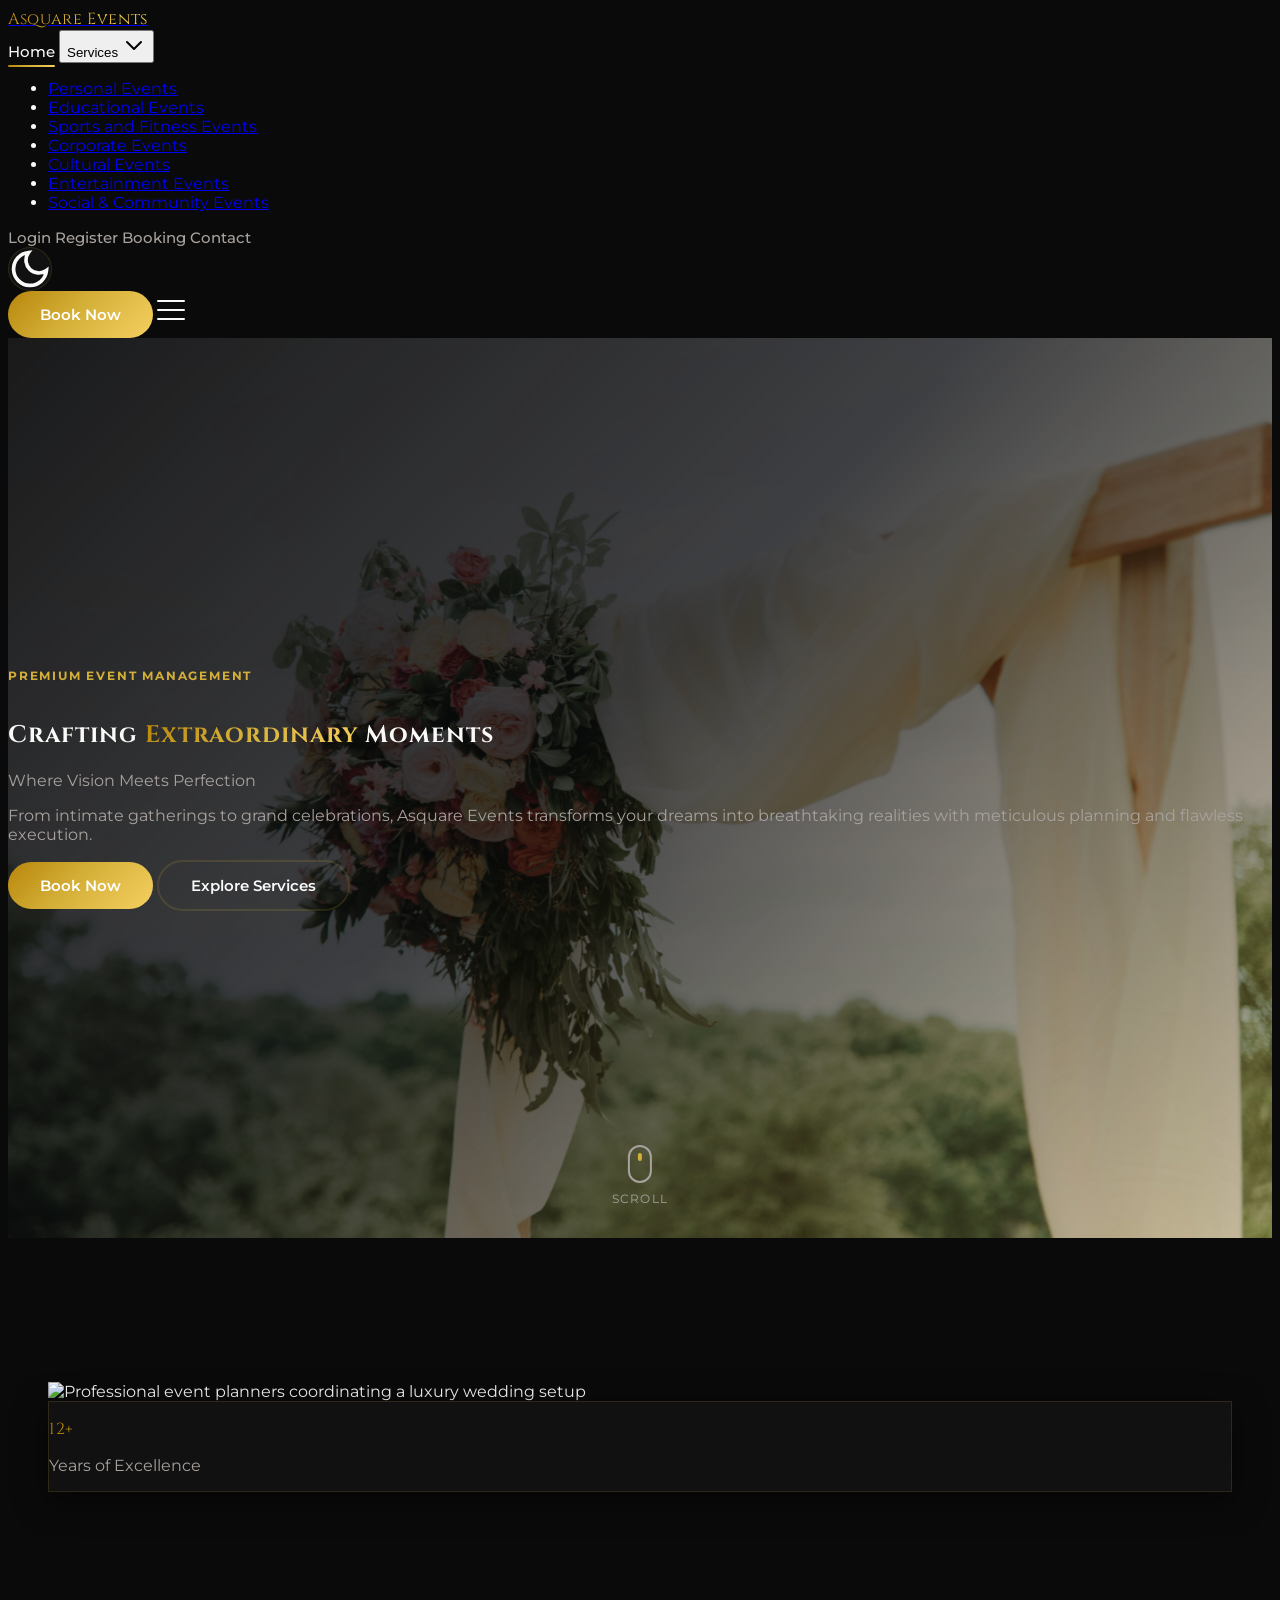
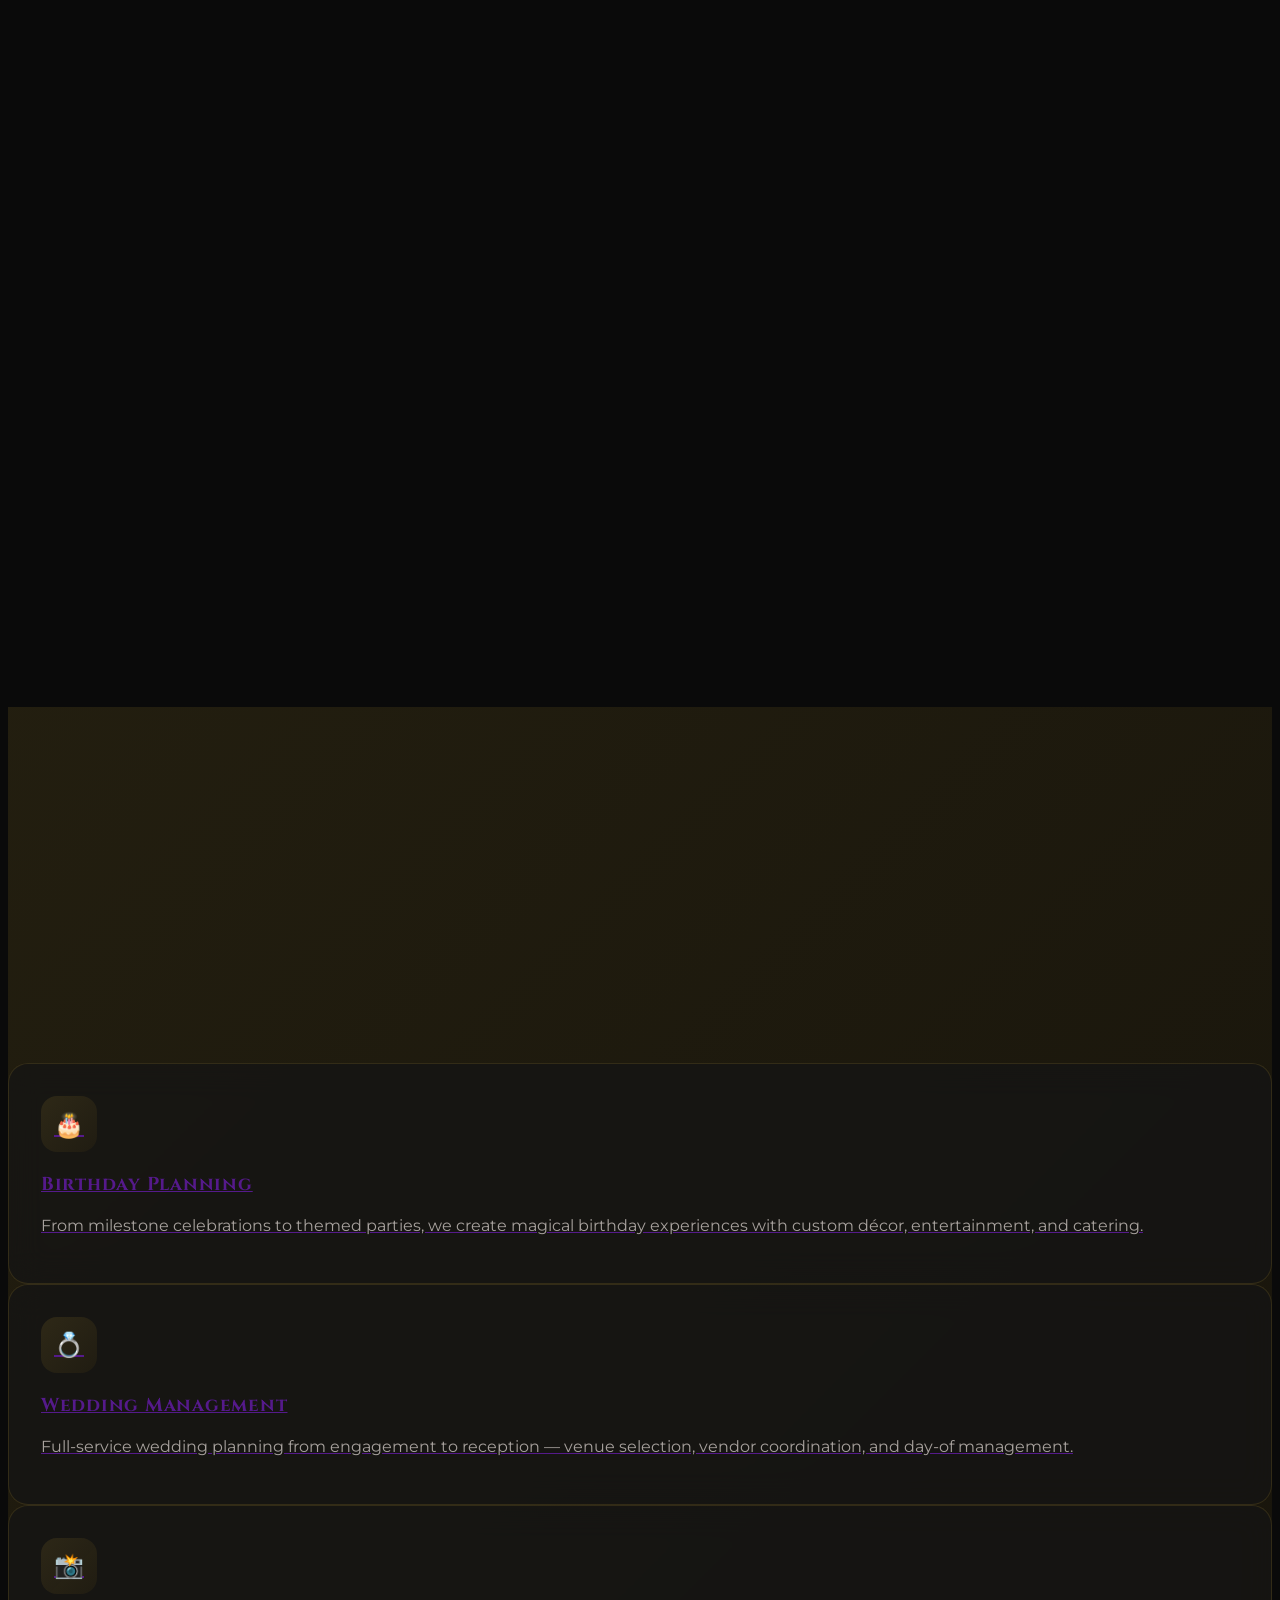
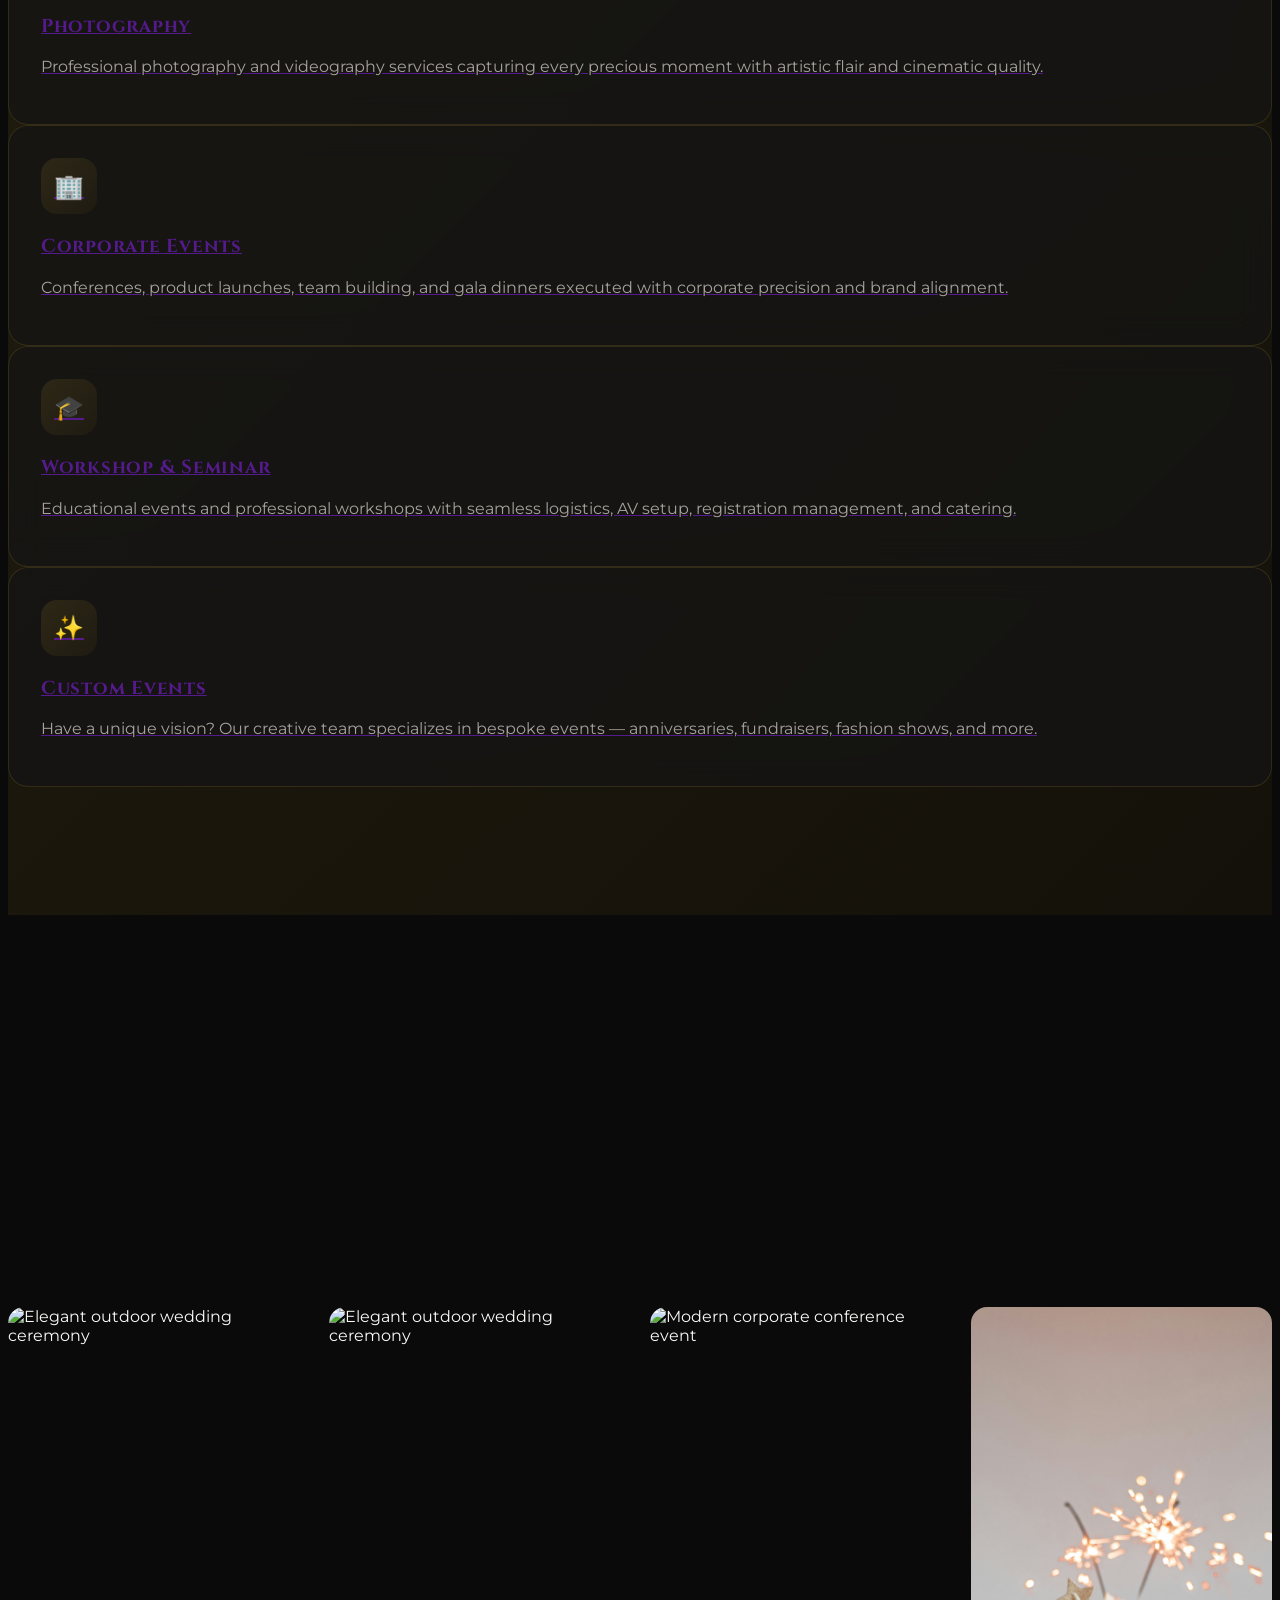
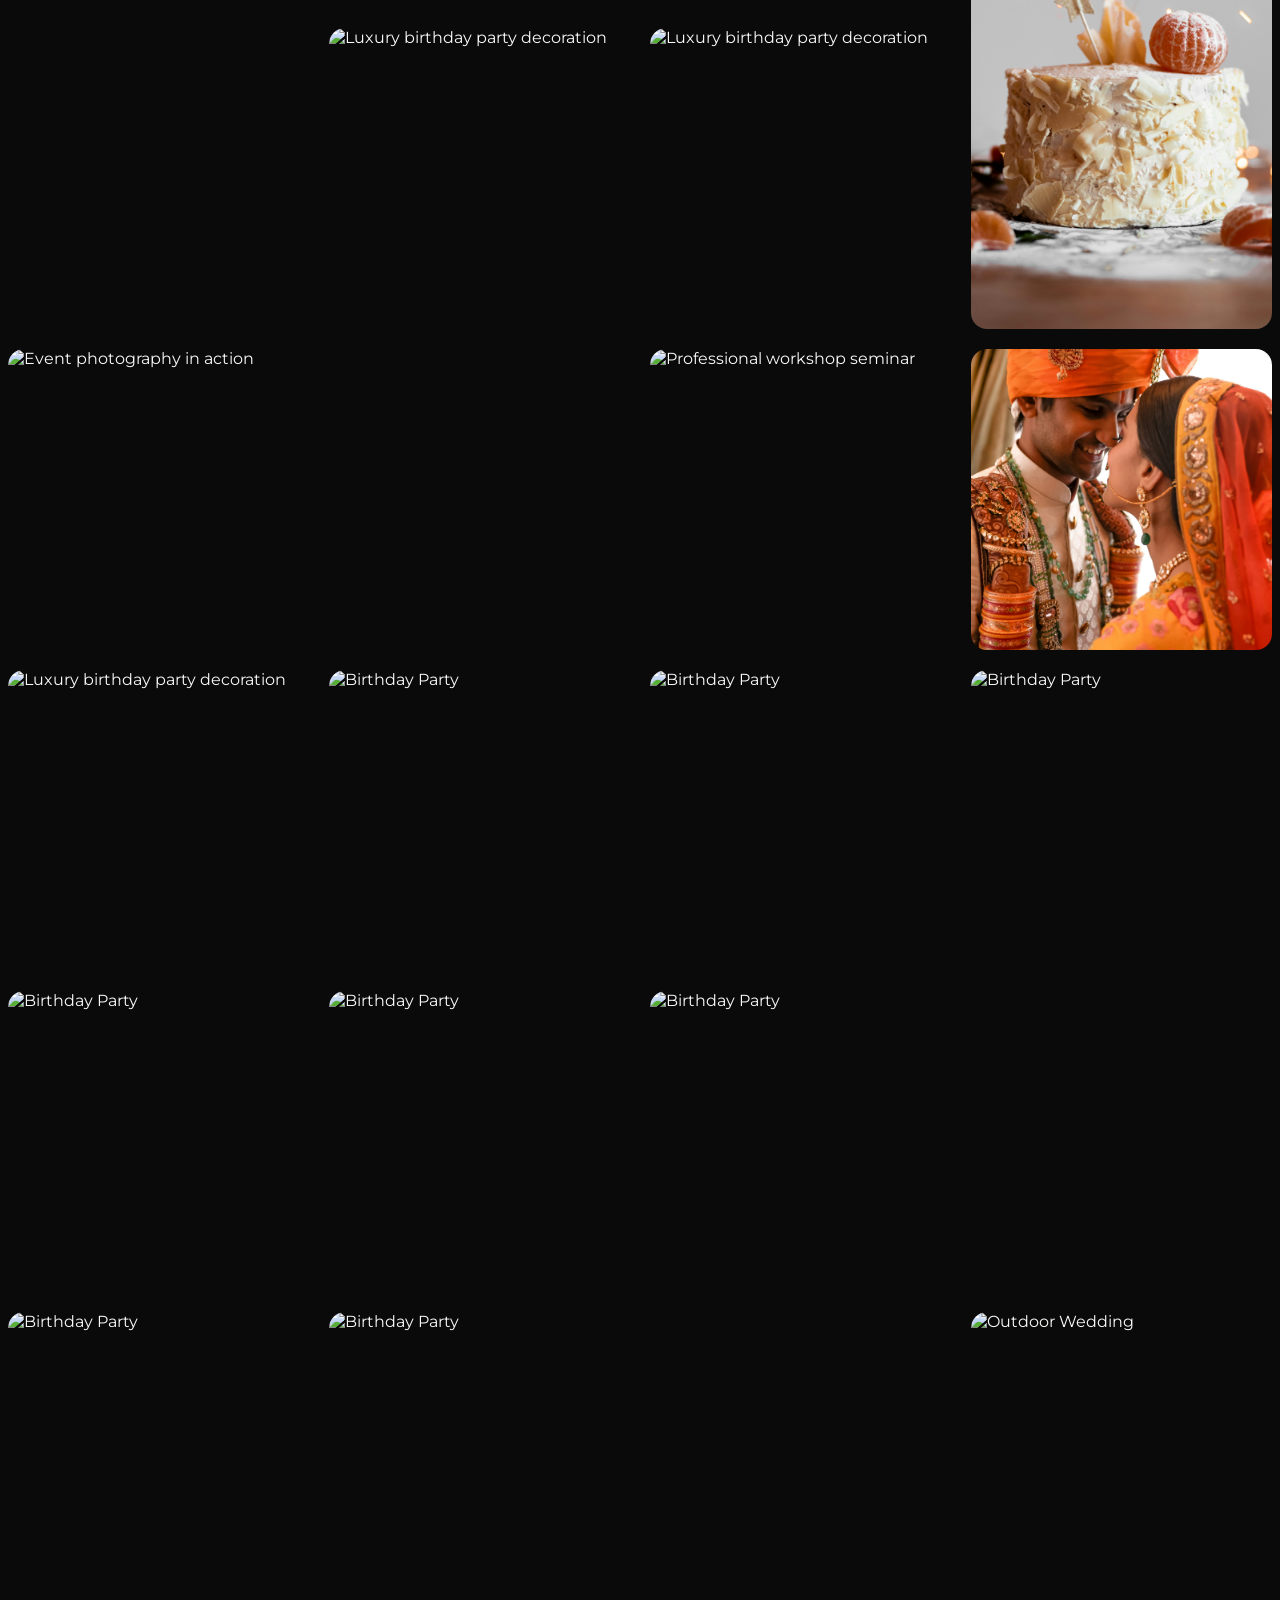
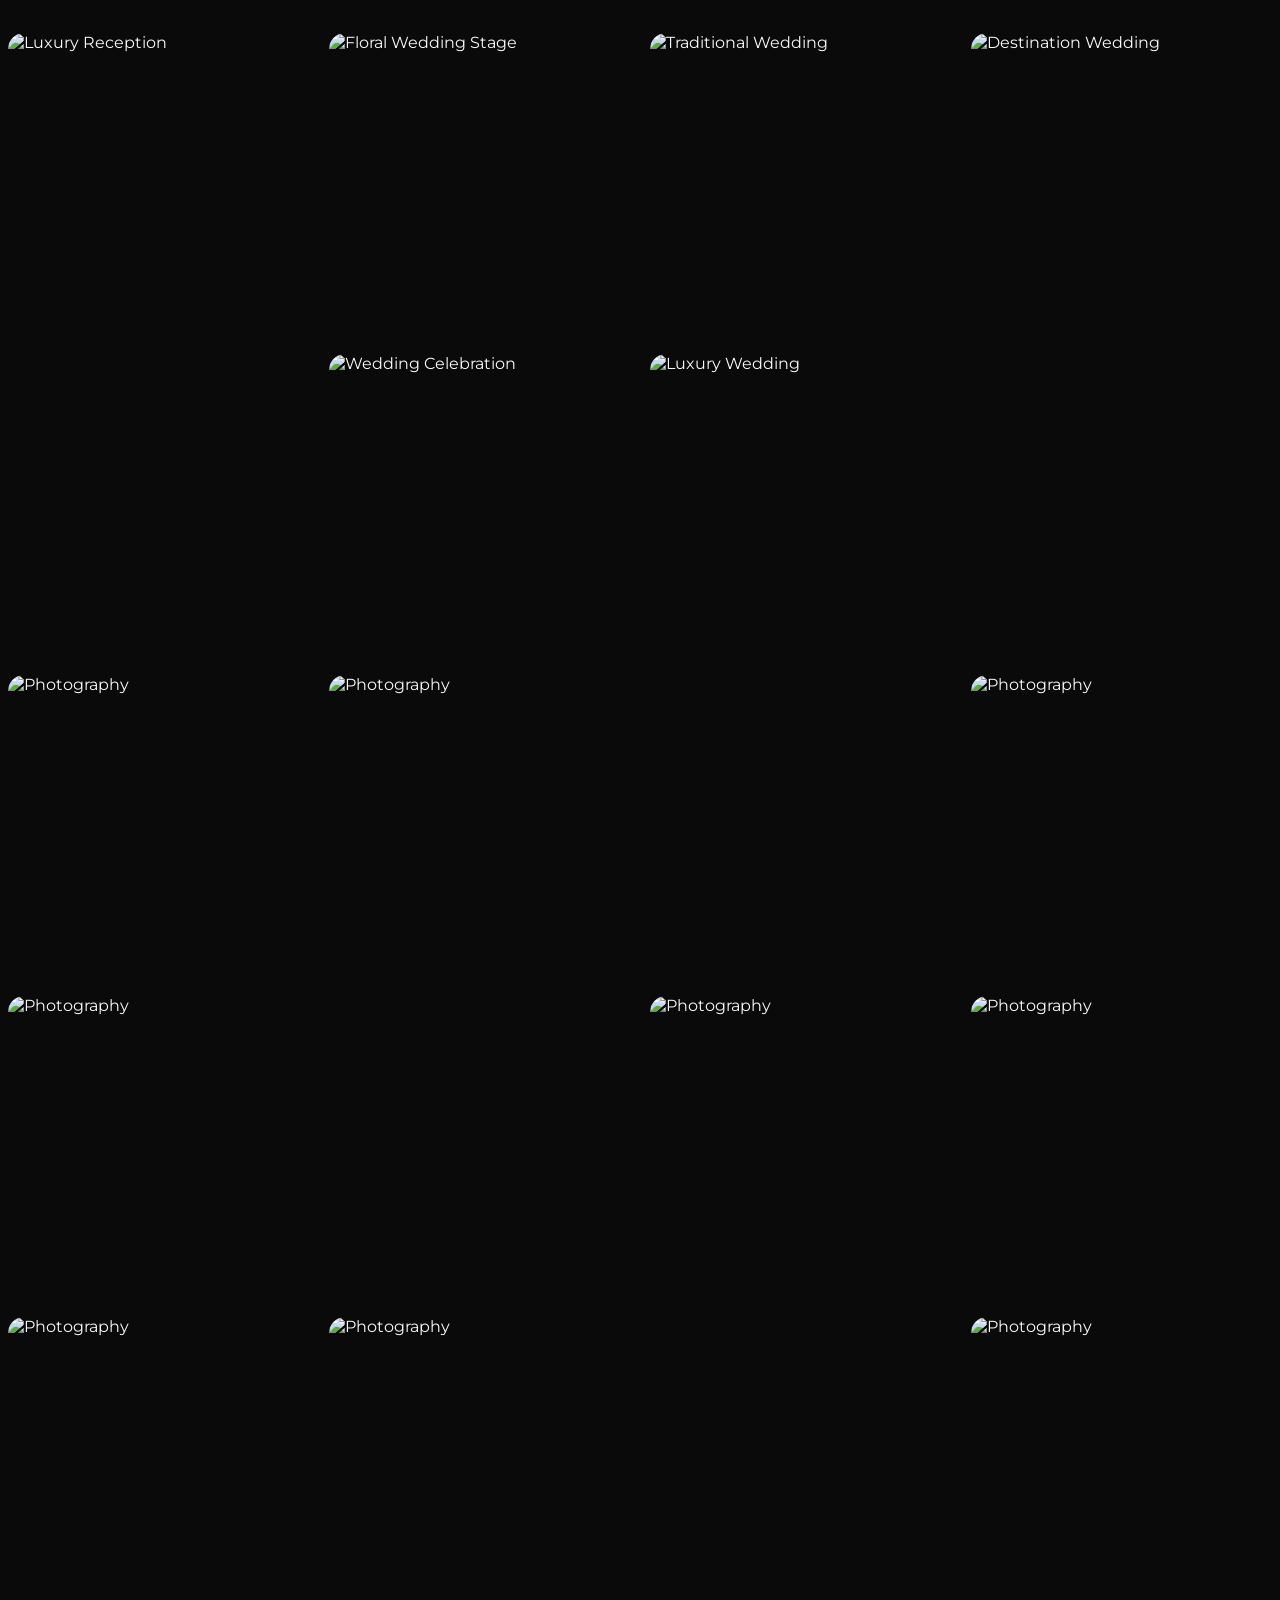
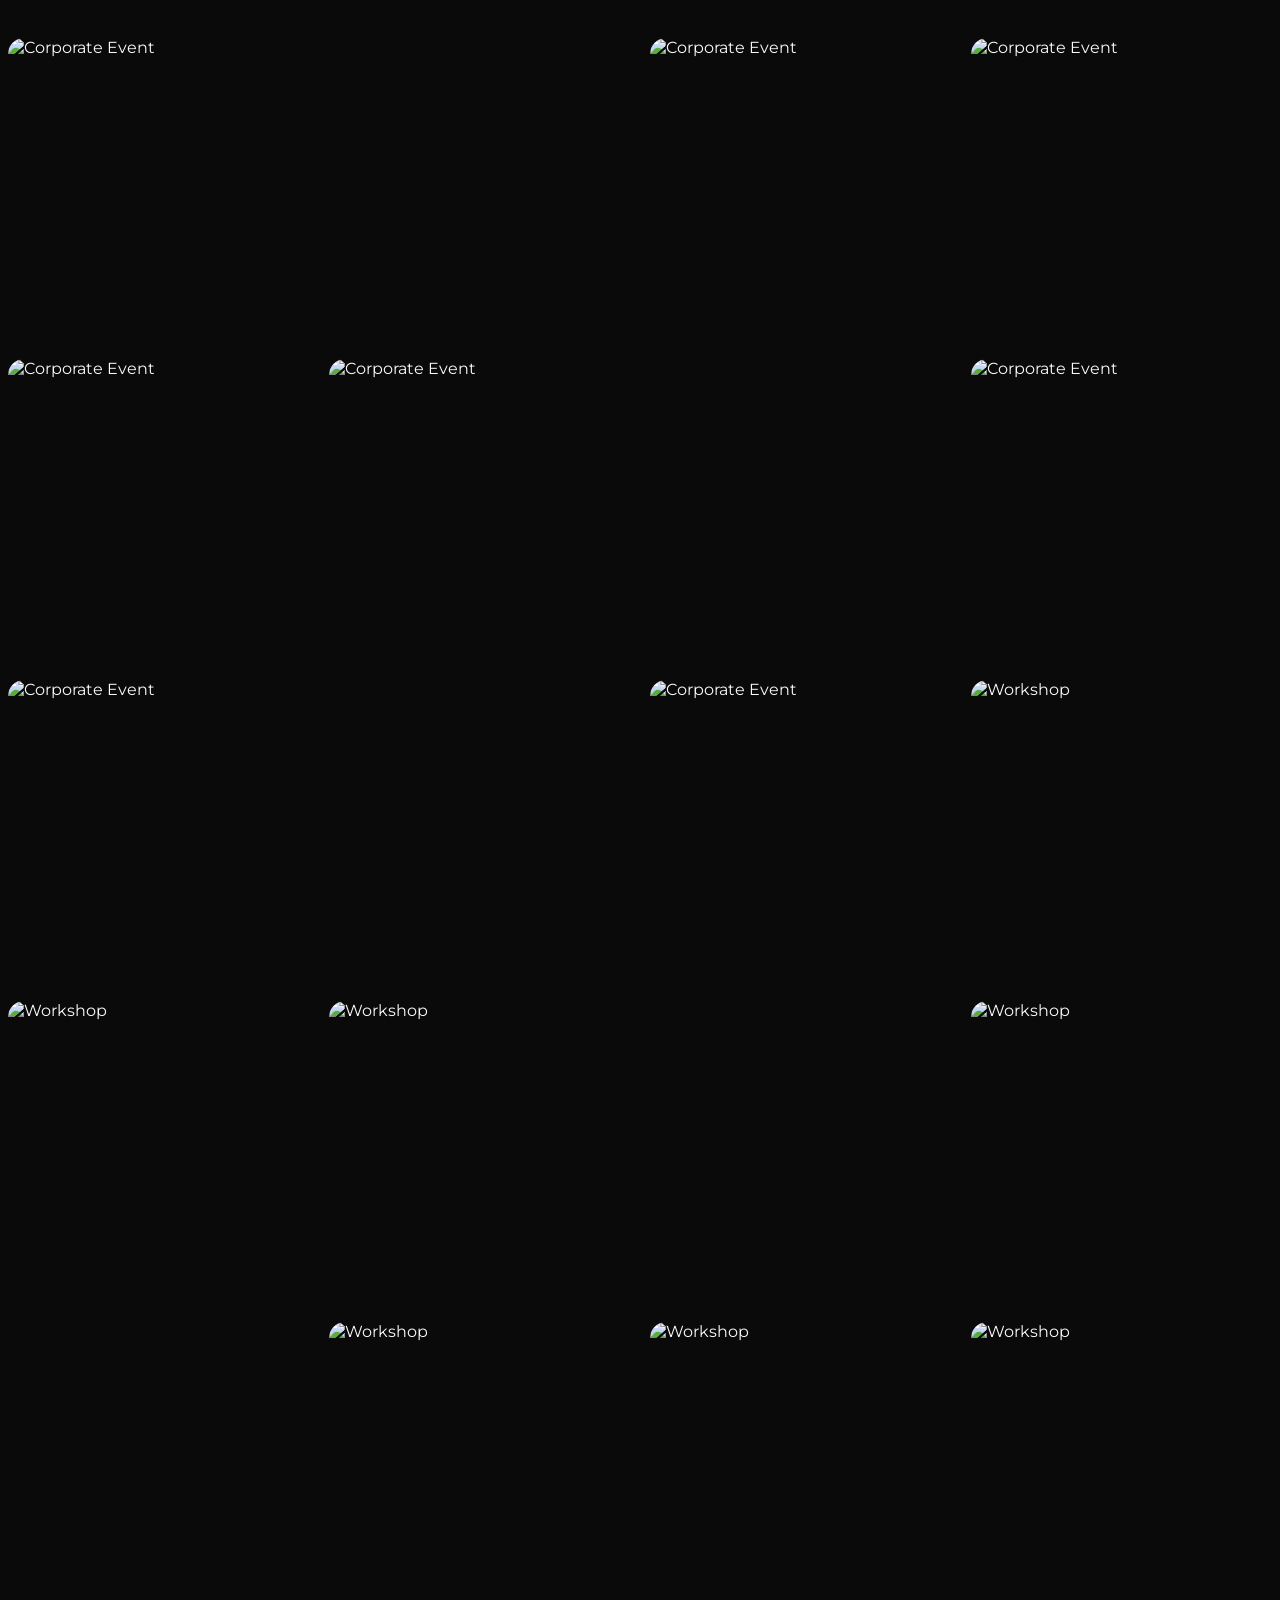
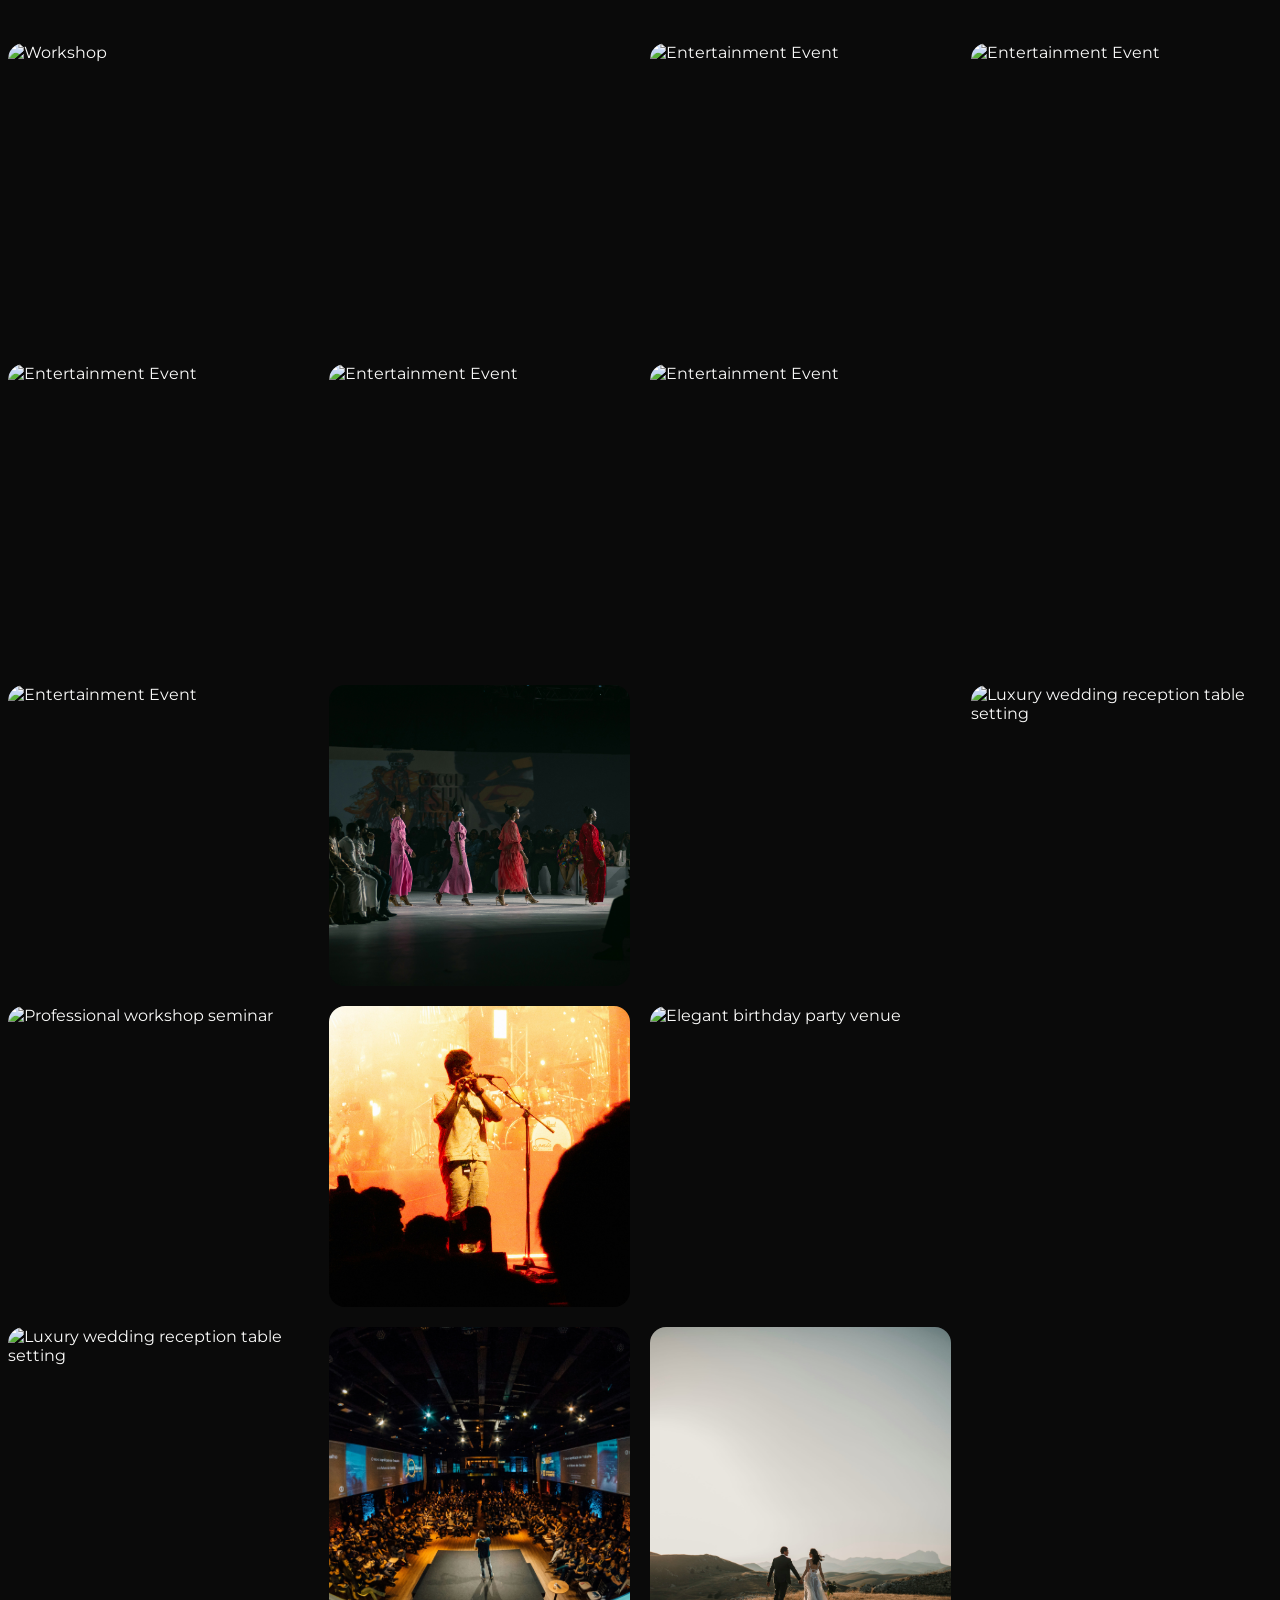
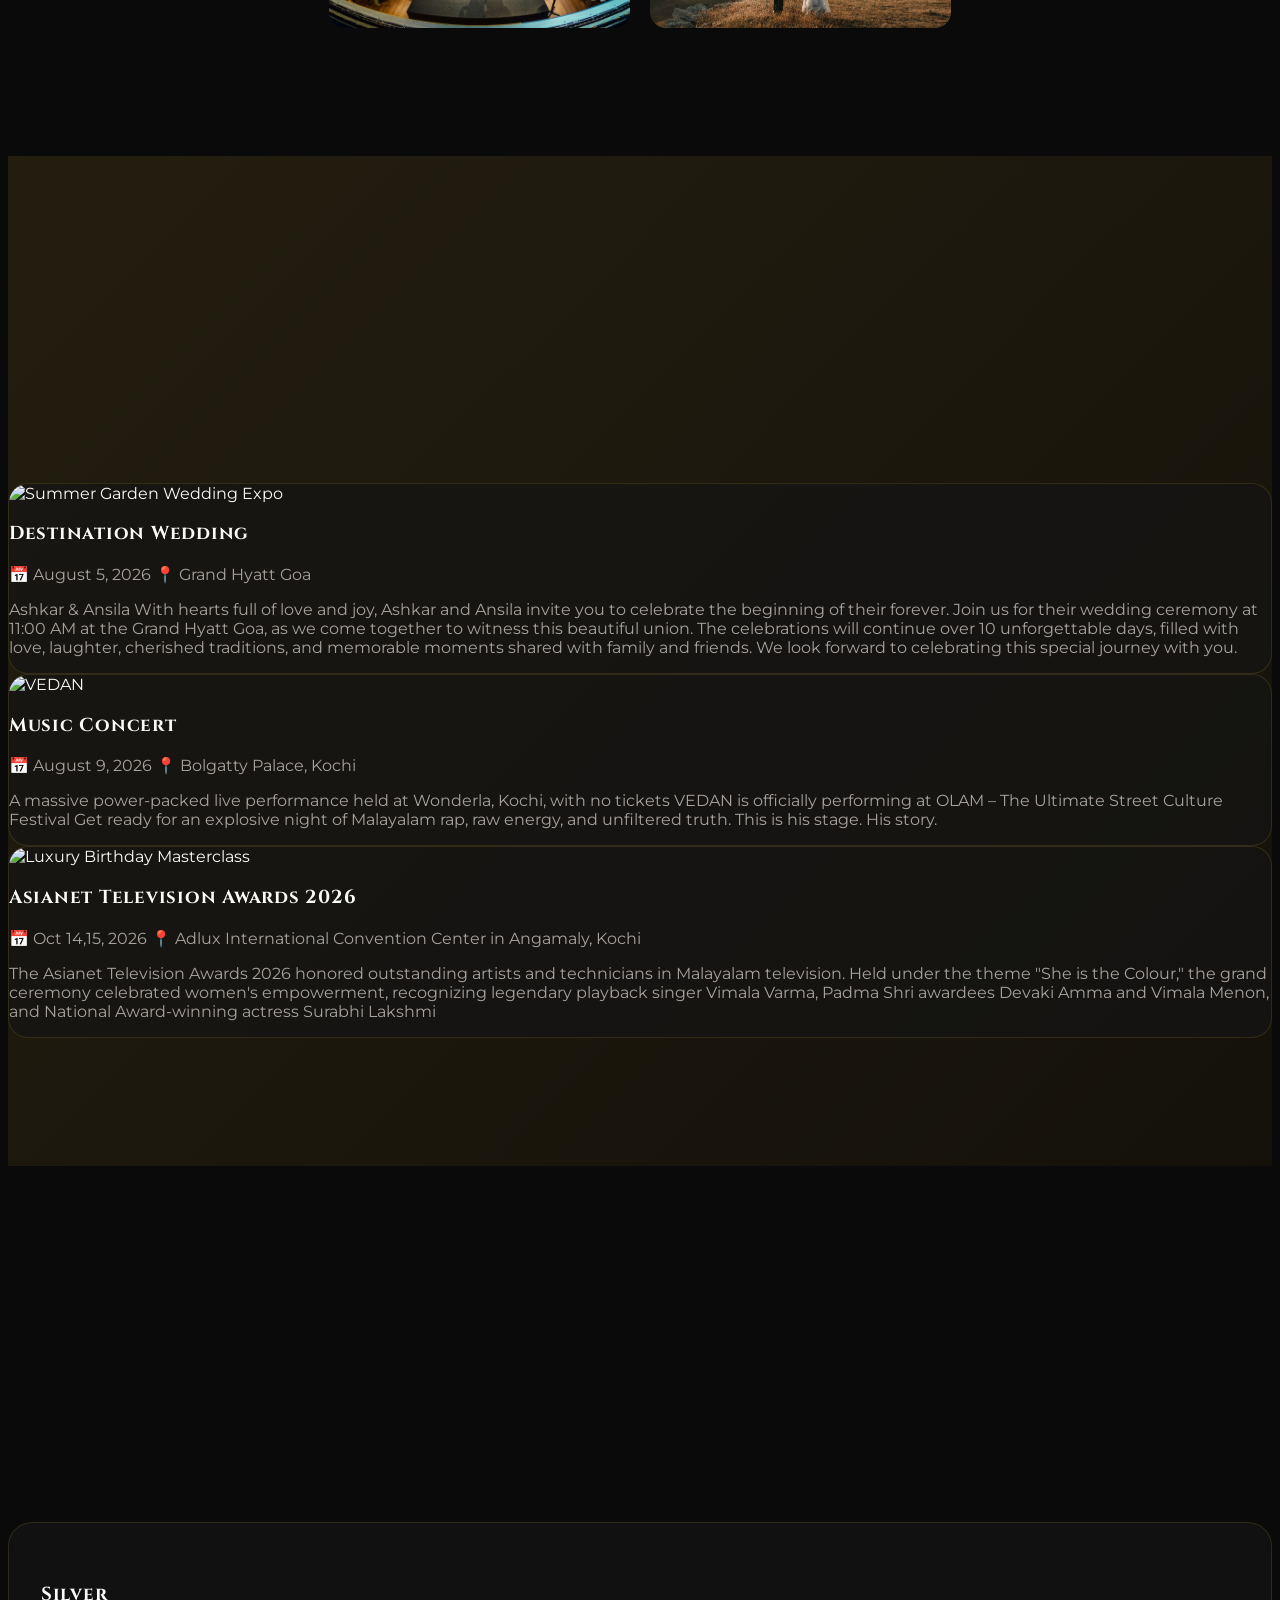
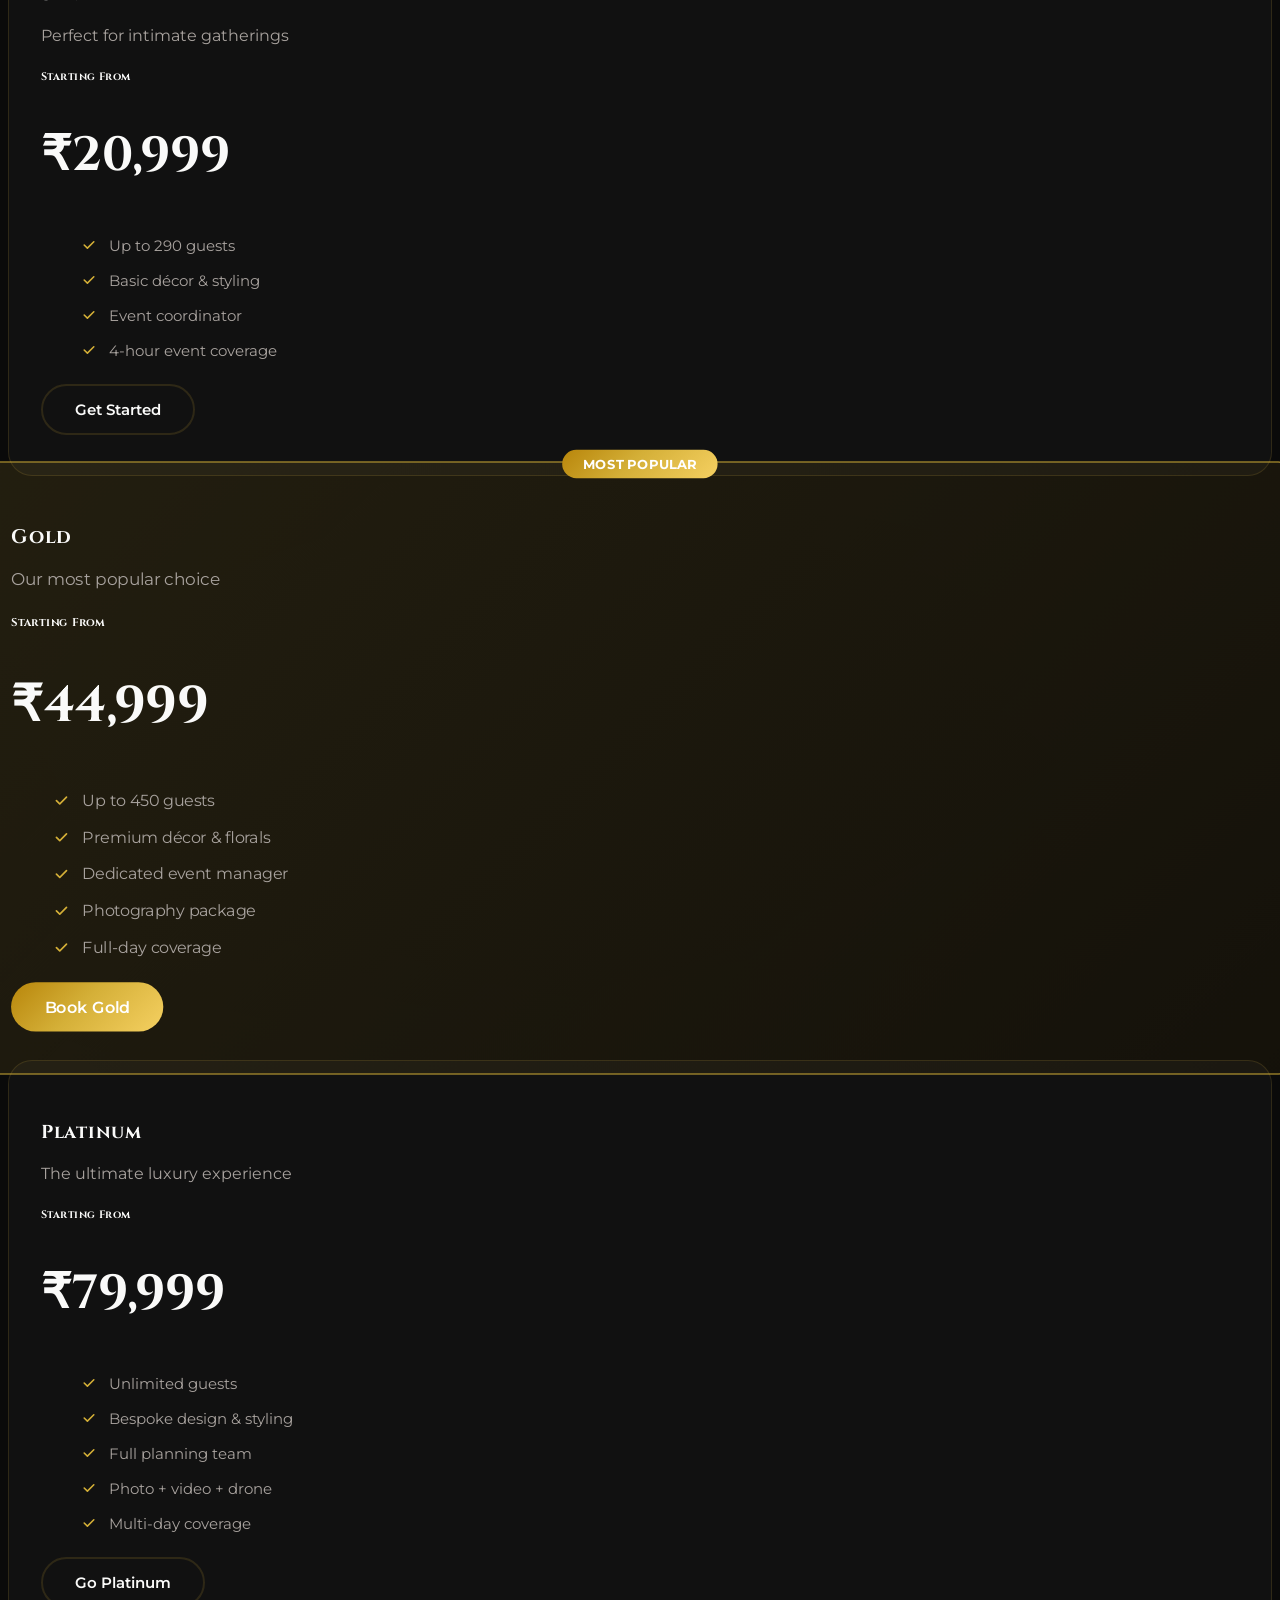
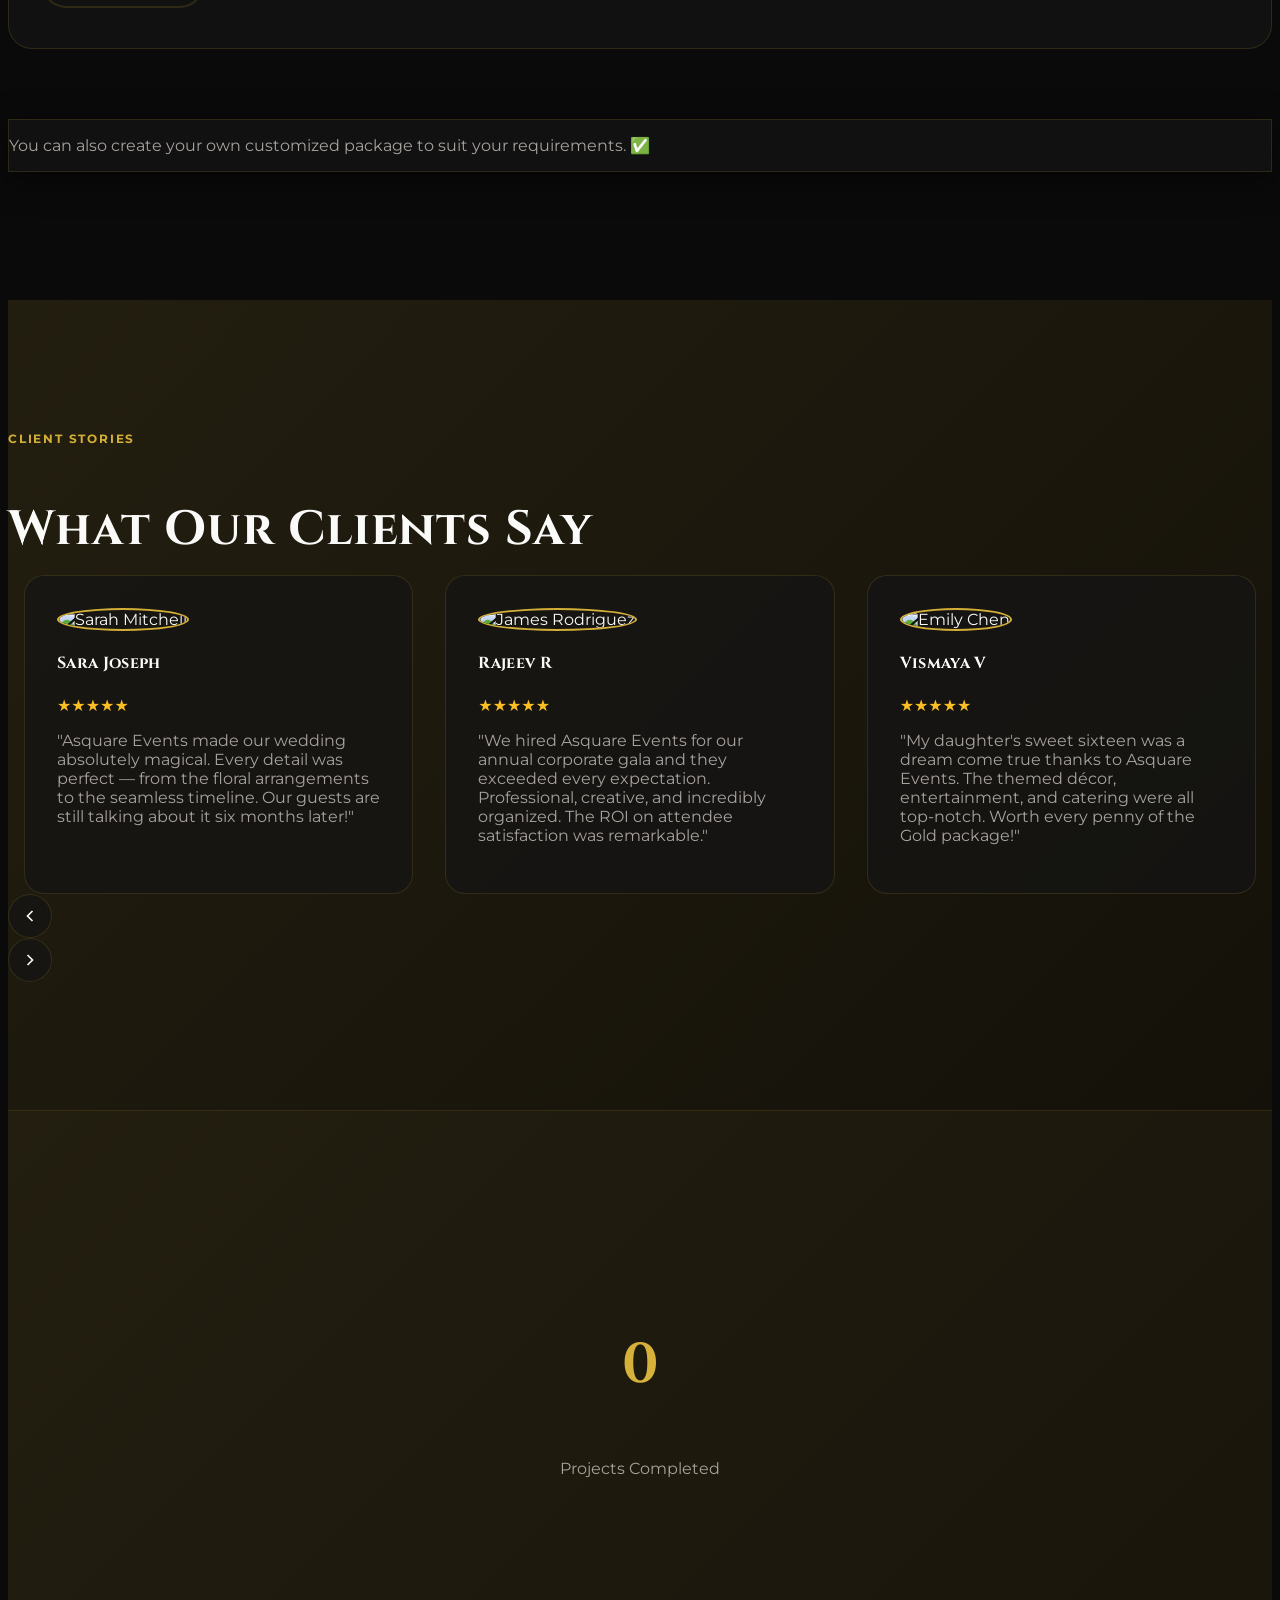
==== index.html @ f6db6b5e "Update index.html" ====
<!DOCTYPE html>
<html lang="en">
<head>
  <meta charset="UTF-8">
  <meta name="viewport" content="width=device-width, initial-scale=1.0">
  <meta name="description" content="Asquare Events — Premium event management for weddings, corporate events, birthdays, and unforgettable celebrations.">
  <title>Asquare | Premium Event Management</title>
  <script src="https://cdn.tailwindcss.com"></script>
  <script>
    tailwind.config = {
      darkMode: 'class',
      theme: {
        extend: {
          colors: {
            primary: '#0A0A0A',
            accent: { gold: '#D4AF37', champagne: '#F5D061', darkgold: '#B8860B' }
          }
        }
      }
    }
  </script>
  <link rel="stylesheet" href="css/styles.css">
  <script src="https://cdnjs.cloudflare.com/ajax/libs/gsap/3.12.5/gsap.min.js" defer></script>
  <script src="https://cdnjs.cloudflare.com/ajax/libs/gsap/3.12.5/ScrollTrigger.min.js" defer></script>
  <!-- flowbite -->
   <link href="https://cdn.jsdelivr.net/npm/flowbite@4.0.1/dist/flowbite.min.css" rel="stylesheet" />
  <script src="https://cdn.jsdelivr.net/npm/flowbite@4.0.1/dist/flowbite.min.js"></script>
  <script src="js/main.js" defer></script>
  <script src="js/animations.js" defer></script>
</head>
<body>

  <!--  NAVBAR  -->
   <nav id="navbar" class="glass-nav fixed top-0 left-0 right-0 z-50" role="navigation" aria-label="Main navigation">
    <div class="max-w-7xl mx-auto px-4 sm:px-6 lg:px-8">
      <div class="flex items-center justify-between h-[72px]">
        <a href="index.html" class="flex items-center gap-2" aria-label="Asquare Events Home">
          <span class="text-2xl font-display font-bold text-gradient">Asquare Events</span>
        </a>

        <div class="hidden md:flex items-center gap-8">
          <a href="index.html" class="nav-link">Home</a>
          <button id="dropdownNvbarButton" data-dropdown-toggle="dropdownNavbar" class="flex items-center justify-between w-full py-2 px-3 rounded text-heading md:w-auto hover:bg-neutral-tertiary md:hover:bg-transparent md:border-0 md:hover:text-fg-brand md:p-0">
            Services 
            <svg class="w-4 h-4 ms-1.5" aria-hidden="true" xmlns="http://www.w3.org/2000/svg" width="24" height="24" fill="none" viewBox="0 0 24 24">
           <path stroke="currentColor" stroke-linecap="round" stroke-linejoin="round" stroke-width="2" d="m19 9-7 7-7-7"/>
           </svg>
           </button>
           <!-- Dropdown menu -->
           <div id="dropdownNavbar" class="z-10 hidden border bg-neutral-primary-medium bg-black rounded-base shadow-lg w-64">
        <ul class="p-2 text-sm text-body font-medium" aria-labelledby="dropdownNvbarButton">
         
      <li>
           <a href="personal.html" class="inline-flex items-center w-full p-2 hover:text-accent-gold hover:text-heading rounded">Personal Events</a>
        </li>
        <li>
           <a href="educational.html" class="inline-flex items-center w-full p-2 hover:text-accent-gold hover:text-heading rounded">Educational Events</a>
        </li>
        
        <li>
           <a href="sports.html" class="inline-flex items-center w-full p-2 hover:text-accent-gold hover:text-heading rounded">Sports and Fitness Events</a>
        </li>
        <li>
           <a href="corporate.html" class="inline-flex items-center w-full p-2 hover:text-accent-gold hover:text-heading rounded">Corporate Events</a>
        </li>
        <li>
          <a href="cultural.html" class="inline-flex items-center w-full p-2 hover:text-accent-gold hover:text-heading rounded">Cultural Events</a>
        </li>
        <li>
          <a href="entertainment.html" class="inline-flex items-center w-full p-2 hover:text-accent-gold hover:text-heading rounded">Entertainment Events</a>
        </li>
        <li>
          <a href="social.html" class="inline-flex items-center w-full p-2 hover:text-accent-gold hover:text-heading rounded">Social & Community Events</a>
        </li>
       </ul>
      </div>
          <a href="login.html" class="nav-link">Login</a>
          <a href="register.html" class="nav-link ">Register</a>
          <a href="booking.html" class="nav-link">Booking</a>
          <a href="contact.html" class="nav-link ">Contact</a>
        </div>

        <div class="flex items-center gap-4">
          <button id="theme-toggle" class="theme-toggle relative" aria-label="Toggle dark mode">
            <svg class="icon-sun w-5 h-5" fill="none" stroke="currentColor" stroke-width="2" viewBox="0 0 24 24"><circle cx="12" cy="12" r="5"/><path d="M12 1v2M12 21v2M4.22 4.22l1.42 1.42M18.36 18.36l1.42 1.42M1 12h2M21 12h2M4.22 19.78l1.42-1.42M18.36 5.64l1.42-1.42"/></svg>
            <svg class="icon-moon w-5 h-5" fill="none" stroke="currentColor" stroke-width="2" viewBox="0 0 24 24"><path d="M21 12.79A9 9 0 1111.21 3 7 7 0 0021 12.79z"/></svg>
          </button>
          <a href="booking.html" class="hidden sm:inline-flex btn-primary text-sm py-2 px-5 gap-26 ">Book Now</a>
          <button id="hamburger" class="hamburger md:hidden" aria-label="Open menu" aria-expanded="false">
            <span></span><span></span><span></span>
          </button>
        </div>
      </div>
    </div>
  </nav>

  <!-- Mobile Menu -->
  <div id="mobile-menu" class="mobile-menu" role="dialog" aria-label="Mobile navigation">
    <a href="index.html" class="nav-link">Home</a>
    <a href="login.html" class="nav-link">Login</a>
    <a href="register.html" class="nav-link">Register</a>
    <a href="booking.html" class="nav-link">Booking</a>
    <a href="contact.html" class="nav-link">Contact</a>
    <a href="booking.html" class="btn-primary mt-4">Book Now</a>
  </div>

  <main>
    <!--  HERO  -->
    <section class="hero-section" aria-label="Hero">
      <div class="hero-bg img-fluid" style="background-image: url('./images/wedding.jpg');" role="img" aria-label="Elegant event venue with ambient lighting"></div>
      <div class="hero-overlay"></div>

      <!-- golden shade on the banner image  -->
      <!-- <div class="floating-element w-64 h-64 top-20 right-10"></div>
      <div class="floating-element w-48 h-48 bottom-32 left-10"></div>
      <div class="floating-element w-32 h-32 top-1/2 left-1/3"></div> -->

      <div class="hero-content max-w-7xl mx-auto px-4 sm:px-6 lg:px-8 w-full pt-24">
        <div class="max-w-3xl">
          <span class="hero-label section-label">Premium Event Management</span>
          <h1 class="hero-title font-display text-5xl sm:text-6xl lg:text-7xl font-bold leading-tight mb-6">
            Crafting <span class="text-gradient">Extraordinary</span> Moments
          </h1>
          <p class="hero-subtitle text-xl sm:text-2xl text-secondary mb-4" style="color: var(--text-secondary);">
            Where Vision Meets Perfection
          </p>
          <p class="hero-description text-lg mb-8 max-w-xl leading-relaxed" style="color: var(--text-secondary);">
            From intimate gatherings to grand celebrations, Asquare Events transforms your dreams into breathtaking realities with meticulous planning and flawless execution.
          </p>
          <div class="hero-buttons flex flex-wrap gap-4">
            <a href="booking.html" class="btn-primary">Book Now</a>
            <a href="#services" class="btn-outline">Explore Services</a>
          </div>
        </div>
      </div>

      <div class="scroll-indicator" aria-hidden="true">
        <div class="mouse"><div class="wheel"></div></div>
        <span>Scroll</span>
      </div>
    </section>

    <!--  ABOUT  -->
    <section id="about" class="about-section section-padding" aria-labelledby="about-heading">
      <div class=" px-4 sm:px-6 lg:px-8">
        <div class="grid lg:grid-cols-2 gap-12 lg:gap-16 items-center">
          <div class="about-image relative">
            <figure class="relative  transition-all duration-300 cursor-pointer filter grayscale hover:grayscale-0">
            <img src="https://i.pinimg.com/736x/d0/58/3a/d0583a45085ff244bfcef2b1966e24cd.jpg" alt="Professional event planners coordinating a luxury wedding setup" class="rounded-2xl shadow-2xl w-full h-[400px] lg:h-[900px] object-cover" loading="lazy">
            <div class="absolute -bottom-6 -right-6 glass-card rounded-xl p-6 hidden sm:block">
              <p class="font-display text-3xl font-bold text-gradient">12+</p>
              <p class="text-sm" style="color: var(--text-secondary);">Years of Excellence</p>
            </div>
            </figure>
          </div>
          <div class="about-content mx-70">
            <span class="section-label gsap-reveal">Main Goals</span>
            <h2 id="about-heading" class="section-title gsap-reveal">Elevating Every Celebration Since 2012</h2>
            <p class="section-subtitle mb-8 gsap-reveal">
              Asquare Events is a premier event management company dedicated to creating unforgettable experiences. Our team of seasoned professionals brings creativity, precision, and passion to every project.
            </p>
              <div class="gsap-reveal rounded-xl p-5 mb-6">
                <h3 class="font-display text-lg font-semibold mb-2 flex  gap-2">
                  <span style="color: var(--accent-gold);">◆</span> Our Mission
                </h3>
                <p style="color: var(--text-secondary);" class="text-sm leading-relaxed">To deliver exceptional event experiences that exceed expectations, creating lasting memories through innovative design and flawless execution.</p>
              </div>
              <div class="gsap-reveal rounded-xl p-5 mb-6">
                <h3 class="font-display text-lg font-semibold mb-2 flex items-center gap-2">
                  <span style="color: var(--accent-gold);">◆</span> Client-Focused & Relationship-Driven
                </h3>
                <p style="color: var(--text-secondary);" class="text-sm leading-relaxed">We believe in making every interaction seamless—both for our clients and our internal team. This dropdown menu is designed to streamline your experience, whether you're a planner managing multiple weddings and corporate galas, or a client checking in on your event's progress.</p>
              </div>
              <div class="gsap-reveal rounded-xl p-5 mb-6">
                <h3 class="font-display text-lg font-semibold mb-2 flex items-center gap-2">
                  <span style="color: var(--accent-gold);">◆</span>  Brand-Focused & Inspirational
                </h3>
                <p style="color: var(--text-secondary);" class="text-sm leading-relaxed">Every great event starts with seamless coordination, and this dropdown menu is the command center for making magic happen. Whether you're orchestrating a fairy-tale wedding, a high-profile corporate gala, or an intimate birthday celebration, our user-friendly menu puts everything you need right at your fingertips. Access your event dashboard to track every detail from conception to execution.</p>
              </div>
              <div class="gsap-reveal rounded-xl p-5 mb-6">
                <h3 class="font-display text-lg font-semibold mb-2 flex items-center gap-2">
                  <span style="color: var(--accent-gold);">◆</span>  Elegant & Experience-Focused
                </h3>
                <p style="color: var(--text-secondary);" class="text-sm leading-relaxed">To deliver exceptional event experiences that exceed expectations, creating lasting memories through innovative design and flawless execution.</p>
              </div>
              </div>
            </div>
          </div>
      </div>
    </section>

    <!--  SERVICES -->
    <section id="services" class="services-section section-padding" style="background: var(--gradient-subtle);" aria-labelledby="services-heading">
      <div class="max-w-7xl mx-auto px-4 sm:px-6 lg:px-8">
        <div class="text-center mb-16 gsap-reveal">
          <span class="section-label">What We Offer</span>
          <h2 id="services-heading" class="section-title">Our Premium Services</h2>
          <p class="section-subtitle mx-auto">"From first birthdays to milestone parties, we handle the décor, entertainment, and catering so the day feels effortless."</p>
        </div>

        <div class="grid sm:grid-cols-2 lg:grid-cols-3 gap-6 lg:gap-8">
           <a href=""><div class="service-card">
            <div class="service-icon">🎂</div>
            <h3 class="font-display text-xl font-semibold mb-3">Birthday Planning</h3>
            <p style="color: var(--text-secondary);" class="text-sm leading-relaxed">From milestone celebrations to themed parties, we create magical birthday experiences with custom décor, entertainment, and catering.</p>
          </div>
            </a>

          <a href=""><article class="service-card">
            <div class="service-icon">💍</div>
            <h3 class="font-display text-xl font-semibold mb-3">Wedding Management</h3>
            <p style="color: var(--text-secondary);" class="text-sm leading-relaxed">Full-service wedding planning from engagement to reception — venue selection, vendor coordination, and day-of management.</p>
          </article>
          </a>
          <a href=""><article class="service-card">
            <div class="service-icon">📸</div>
            <h3 class="font-display text-xl font-semibold mb-3">Photography</h3>
            <p style="color: var(--text-secondary);" class="text-sm leading-relaxed">Professional photography and videography services capturing every precious moment with artistic flair and cinematic quality.</p>
          </article>
          </a>
          <a href=""><article class="service-card">
            <div class="service-icon">🏢</div>
            <h3 class="font-display text-xl font-semibold mb-3">Corporate Events</h3>
            <p style="color: var(--text-secondary);" class="text-sm leading-relaxed">Conferences, product launches, team building, and gala dinners executed with corporate precision and brand alignment.</p>
          </article>
          </a>
          <a href=""><article class="service-card">
            <div class="service-icon">🎓</div>
            <h3 class="font-display text-xl font-semibold mb-3">Workshop & Seminar</h3>
            <p style="color: var(--text-secondary);" class="text-sm leading-relaxed">Educational events and professional workshops with seamless logistics, AV setup, registration management, and catering.</p>
          </article>
          </a>
          <a href=""><article class="service-card">
            <div class="service-icon">✨</div>
            <h3 class="font-display text-xl font-semibold mb-3">Custom Events</h3>
            <p style="color: var(--text-secondary);" class="text-sm leading-relaxed">Have a unique vision? Our creative team specializes in bespoke events — anniversaries, fundraisers, fashion shows, and more.</p>
          </article>
          </a>
        </div>
      </div>
    </section>

    <!--  GALLERY  -->
    <section id="gallery" class="gallery-section section-padding" aria-labelledby="gallery-heading">
      <div class="max-w-7xl mx-auto px-4 sm:px-6 lg:px-8">
        <div class="text-center mb-8 gsap-reveal">
          <span class="section-label">Portfolio</span>
          <h2 id="gallery-heading" class="section-title">Events Gallery</h2>
          <p class="section-subtitle mx-auto">A glimpse into the extraordinary events we've brought to life.</p>
        </div>

        <div class="filter-tabs gsap-reveal" role="tablist" aria-label="Gallery filters">
          <button class="filter-tab active" data-filter="all" role="tab" aria-selected="true">All</button>
          <button class="filter-tab" data-filter="birthday" role="tab">Birthday</button>
          <button class="filter-tab" data-filter="wedding" role="tab">Wedding</button>
          <button class="filter-tab" data-filter="photography" role="tab">Photography</button>
          <button class="filter-tab" data-filter="corporate" role="tab">Corporate</button>
          <button class="filter-tab" data-filter="workshop" role="tab">Workshop</button>
          <button class="filter-tab" data-filter="Entertainment" role="tab">Entertainment Events</button>
        </div>

        <div class="gallery-grid">
          <div class="gallery-item tall" data-category="wedding">
            <img src="https://images.unsplash.com/photo-1519741497674-611481863552?w=600&q=80" alt="Elegant outdoor wedding ceremony" loading="lazy">
            <div class="gallery-overlay">
              <span class="gallery-category">Wedding</span>
              <h3 class="font-display text-lg font-semibold">Garden Romance</h3>
            </div>
          </div>
          <div class="gallery-item " data-category="wedding">
            <img src="https://i.pinimg.com/vwebp/736x/85/06/6b/85066b3444665e2d731ef068dfeacc5a.webp" alt="Elegant outdoor wedding ceremony">
            <div class="gallery-overlay">
              <span class="gallery-category">Wedding</span>
              <h3 class="font-display text-lg font-semibold">Garden Romance</h3>
            </div>
          </div>
          <div class="gallery-item" data-category="corporate">
            <img src="./images/corporate evnts.jpg" alt="Modern corporate conference event" loading="lazy">
            <div class="gallery-overlay">
              <span class="gallery-category">Corporate</span>
              <h3 class="font-display text-lg font-semibold">Tech Summit 2025</h3>
            </div>
          </div>
          <div class="gallery-item tall" data-category="birthday">
            <img src="./images/birthday.jpg" alt="Luxury birthday party decoration" loading="lazy">
            <div class="gallery-overlay">
              <span class="gallery-category">Birthday</span>
              <h3 class="font-display text-lg font-semibold">Golden Celebration</h3>
            </div>
          </div>
          <div class="gallery-item tall" data-category="birthday">
            <img src="https://i.pinimg.com/vwebp/1200x/79/e5/9d/79e59daa2746090d120638bb99a8a87c.webp" alt="Luxury birthday party decoration" loading="lazy">
            <div class="gallery-overlay">
              <span class="gallery-category">Birthday</span>
              <h3 class="font-display text-lg font-semibold">Golden Celebration</h3>
            </div>
          </div>
          <div class="gallery-item" data-category="birthday">
            <img src="https://i.pinimg.com/736x/0d/ac/78/0dac7853b76b01ee1d272523a3811e41.jpg" alt="Luxury birthday party decoration" loading="lazy">
            <div class="gallery-overlay">
              <span class="gallery-category">Birthday</span>
              <h3 class="font-display text-lg font-semibold">Golden Celebration</h3>
            </div>
          </div>
          <div class="gallery-item" data-category="photography">
            <img src="https://images.unsplash.com/photo-1492684223066-81342ee5ff30?w=600&q=80" alt="Event photography in action" loading="lazy">
            <div class="gallery-overlay">
              <span class="gallery-category">Photography</span>
              <h3 class="font-display text-lg font-semibold">Live Capture</h3>
            </div>
          </div>
          <div class="gallery-item" data-category="workshop">
            <img src="https://images.unsplash.com/photo-1475721027785-f74eccf877e2?w=600&q=80" alt="Professional workshop seminar" loading="lazy">
            <div class="gallery-overlay">
              <span class="gallery-category">Workshop</span>
              <h3 class="font-display text-lg font-semibold">Leadership Masterclass</h3>
            </div>
          </div>
          <div class="gallery-item" data-category="wedding">
            <img src="./images/traditional wedding.jpg" alt="Luxury wedding reception table setting" loading="lazy">
            <div class="gallery-overlay">
              <span class="gallery-category">Wedding</span>
              <h3 class="font-display text-lg font-semibold">Traditional</h3>
            </div>
          </div>
          <div class="gallery-item" data-category="birthday">
            <img src="https://i.pinimg.com/736x/9f/96/ad/9f96ada3e95326b2bce207efeb7529b9.jpg" alt="Luxury birthday party decoration" loading="lazy">
            <div class="gallery-overlay">
              <span class="gallery-category">Birthday</span>
              <h3 class="font-display text-lg font-semibold">Golden Celebration</h3>
            </div>
          </div>


          <!-- ================= BIRTHDAY ================= -->

<div class="gallery-item" data-category="birthday">
    <img src="https://homedecorwoodworking.com/wp-content/uploads/2025/04/indoor-birthday-party-decor-with-string-lights.jpeg" alt="Birthday Party" loading="lazy">
    <div class="gallery-overlay">
        <span class="gallery-category">Birthday</span>
        <h3 class="font-display text-lg font-semibold">Balloon Decor</h3>
    </div>
</div>

<div class="gallery-item">
    <img src="https://eventsframer.com/assets/images/cat-birthday.png" alt="Birthday Party" loading="lazy">
    <div class="gallery-overlay">
        <span class="gallery-category">Birthday</span>
        <h3 class="font-display text-lg font-semibold">Family Celebration</h3>
    </div>
</div>

<div class="gallery-item tall" data-category="birthday">
    <img src="https://i.pinimg.com/originals/b5/50/fc/b550fcecf0d1334dae280b573e80725d.jpg" alt="Birthday Party" loading="lazy">
    <div class="gallery-overlay">
        <span class="gallery-category">Birthday</span>
        <h3 class="font-display text-lg font-semibold">Luxury Party</h3>
    </div>
</div>

<div class="gallery-item" data-category="birthday">
    <img src="https://alekasgettogether.com/wp-content/uploads/2022/03/pexels-davide-de-giovanni-3171823.jpg" alt="Birthday Party" loading="lazy">
    <div class="gallery-overlay">
        <span class="gallery-category">Birthday</span>
        <h3 class="font-display text-lg font-semibold">18th Birthday</h3>
    </div>
</div>

<div class="gallery-item" data-category="birthday">
    <img src="https://img.freepik.com/premium-photo/surprise-party-rented-event-space-with-decorations-music_1314467-8211.jpg" alt="Birthday Party" loading="lazy">
    <div class="gallery-overlay">
        <span class="gallery-category">Birthday</span>
        <h3 class="font-display text-lg font-semibold">Surprise Party</h3>
    </div>
</div>

<div class="gallery-item tall" data-category="birthday">
    <img src="https://www.paperlesspost.com/blog/wp-content/uploads/Blog00_GalaThemes_Centerpiece.png" alt="Birthday Party" loading="lazy">
    <div class="gallery-overlay">
        <span class="gallery-category">Birthday</span>
        <h3 class="font-display text-lg font-semibold">Golden Theme</h3>
    </div>
</div>

<div class="gallery-item" data-category="birthday">
    <img src="https://www.garden.eco/wp-content/uploads/2025/04/image0_outdoor-party-ideas_outdoor-party-ideas.jpg" alt="Birthday Party" loading="lazy">
    <div class="gallery-overlay">
        <span class="gallery-category">Birthday</span>
        <h3 class="font-display text-lg font-semibold">Outdoor Birthday</h3>
    </div>
</div>

<div class="gallery-item" data-category="birthday">
    <img src="https://i.pinimg.com/736x/d5/b7/34/d5b7344f6e8403d1694cdd2cf60882ba.jpg" alt="Birthday Party" loading="lazy">
    <div class="gallery-overlay">
        <span class="gallery-category">Birthday</span>
        <h3 class="font-display text-lg font-semibold">Birthday Night</h3>
    </div>
</div>



<!-- Wedding 6 -->
<div class="gallery-item" data-category="wedding">
    <img src="https://images.squarespace-cdn.com/content/v1/5df41fe7e2491c0b70af4c7c/1588780401473-3YWTSFULU46CXC1S75I7/villa-cimbrone-wedding-italy-ravellow-events-by-paulina-81.jpg" alt="Outdoor Wedding" loading="lazy">
    <div class="gallery-overlay">
        <span class="gallery-category">Wedding</span>
        <h3 class="font-display text-lg font-semibold">Elegant Ceremony</h3>
    </div>
</div>

<!-- Wedding 7 -->
<div class="gallery-item tall" data-category="wedding">
    <img src="https://www.realweddings.com.au/media/images/Four-Seasons-Sydney-Luxury-Wedding-Receptions.width-4096.jpg" alt="Luxury Reception" loading="lazy">
    <div class="gallery-overlay">
        <span class="gallery-category">Wedding</span>
        <h3 class="font-display text-lg font-semibold">Grand Reception</h3>
    </div>
</div>

<!-- Wedding 8 -->
<div class="gallery-item" data-category="wedding">
    <img src="https://www.theknot.com/tk-media/images/18b39993-49ca-4f55-9cdf-9bdbe285e955" alt="Floral Wedding Stage" loading="lazy">
    <div class="gallery-overlay">
        <span class="gallery-category">Wedding</span>
        <h3 class="font-display text-lg font-semibold">Floral Elegance</h3>
    </div>
</div>

<!-- Wedding 9 -->
<div class="gallery-item" data-category="wedding">
    <img src="https://images.squarespace-cdn.com/content/v1/5a70d9e2017db2025000ed6b/0013b870-6671-41ed-972d-803a72225cca/RZS01426+copy.jpg" alt="Traditional Wedding" loading="lazy">
    <div class="gallery-overlay">
        <span class="gallery-category">Wedding</span>
        <h3 class="font-display text-lg font-semibold">Timeless Traditions</h3>
    </div>
</div>

<!-- Wedding 10 -->
<div class="gallery-item tall" data-category="wedding">
    <img src="https://www.visitdubai.com/-/media/gathercontent/article/u/unique-wedding-settings-in-dubai/media/unique-wedding-venues-in-dubai-9.jpg" alt="Destination Wedding" loading="lazy">
    <div class="gallery-overlay">
        <span class="gallery-category">Wedding</span>
        <h3 class="font-display text-lg font-semibold">Dream Destination</h3>
    </div>
</div>
<!-- Wedding 11 -->
<div class="gallery-item" data-category="wedding">
    <img src="https://hopetownlodge.com/wp-content/uploads/2022/04/6-Most-Luxurious-Wedding-Venues-In-The-World.jpg" alt="Wedding Celebration" loading="lazy">
    <div class="gallery-overlay">
        <span class="gallery-category">Wedding</span>
        <h3 class="font-display text-lg font-semibold">Royal Celebration</h3>
    </div>
</div>

<!-- Wedding 12 -->
<div class="gallery-item tall" data-category="wedding">
    <img src="https://i.pinimg.com/originals/2e/df/d9/2edfd9706c90cbb9e29807a8750c05ee.jpg" alt="Luxury Wedding" loading="lazy">
    <div class="gallery-overlay">
        <span class="gallery-category">Wedding</span>
        <h3 class="font-display text-lg font-semibold">Forever Together</h3>
    </div>
</div>



<!-- Photography 1 -->
<div class="gallery-item" data-category="photography">
    <img src="https://i.pinimg.com/originals/09/bb/98/09bb9824e838dc7e8c8a1e9e90c15eba.jpg" alt="Photography" loading="lazy">
    <div class="gallery-overlay">
        <span class="gallery-category">Photography</span>
        <h3 class="font-display text-lg font-semibold">Capturing Every Moment</h3>
    </div>
</div>

<!-- Photography 2 -->
<div class="gallery-item tall" data-category="photography">
    <img src="https://www.focuseventphotography.com/wp-content/uploads/2019/12/corporate-events-photographer-mirage-las-vegas.jpg" alt="Photography" loading="lazy">
    <div class="gallery-overlay">
        <span class="gallery-category">Photography</span>
        <h3 class="font-display text-lg font-semibold">Timeless Photography</h3>
    </div>
</div>

<!-- Photography 3 -->
<div class="gallery-item" data-category="photography">
    <img src="https://images.squarespace-cdn.com/content/v1/5423dde2e4b00c40b1ccf4cb/8a21b46a-7a43-4a60-8a44-ff906ef12eec/IMG_9791_textron_aviation_australasia_customer_conference_2022_novasoma_photography.jpeg" alt="Photography" loading="lazy">
    <div class="gallery-overlay">
        <span class="gallery-category">Photography</span>
        <h3 class="font-display text-lg font-semibold">Picture Perfect Moments</h3>
    </div>
</div>

<!-- Photography 4 -->
<div class="gallery-item" data-category="photography">
    <img src="https://edinstudios.com/wp-content/uploads/images/importance-of-corporate-event-photography.jpeg" alt="Photography" loading="lazy">
    <div class="gallery-overlay">
        <span class="gallery-category">Photography</span>
        <h3 class="font-display text-lg font-semibold">Creative Visual Stories</h3>
    </div>
</div>

<!-- Photography 5 -->
<div class="gallery-item tall" data-category="photography">
    <img src="https://www.headshotlondon.co.uk/wp-content/uploads/2014/11/headshotlondon-event-photography-investec3.jpg" alt="Photography" loading="lazy">
    <div class="gallery-overlay">
        <span class="gallery-category">Photography</span>
        <h3 class="font-display text-lg font-semibold">Every Frame Matters</h3>
    </div>
</div>

<!-- Photography 6 -->
<div class="gallery-item" data-category="photography">
    <img src="https://tse1.mm.bing.net/th/id/OIP.l2ZagTGZ7zcJ8mX1i_r22wHaE8?r=0&pid=Api&P=0&h=180" alt="Photography" loading="lazy">
    <div class="gallery-overlay">
        <span class="gallery-category">Photography</span>
        <h3 class="font-display text-lg font-semibold">Beautiful Perspectives</h3>
    </div>
</div>

<!-- Photography 7 -->
<div class="gallery-item" data-category="photography">
    <img src="https://eventphotos.com.au/2022/wp-content/uploads/corporate-event-photography-1024x576.webp" alt="Photography" loading="lazy">
    <div class="gallery-overlay">
        <span class="gallery-category">Photography</span>
        <h3 class="font-display text-lg font-semibold">Memories Through the Lens</h3>
    </div>
</div>

<!-- Photography 8 -->
<div class="gallery-item tall" data-category="photography">
    <img src="https://dnx.vn/wp-content/uploads/2022/10/EVent-Photography-1-min.jpg" alt="Photography" loading="lazy">
    <div class="gallery-overlay">
        <span class="gallery-category">Photography</span>
        <h3 class="font-display text-lg font-semibold">Moments That Last Forever</h3>
    </div>
</div>

<!-- Photography 9 -->
<div class="gallery-item" data-category="photography">
    <img src="https://s.studiobinder.com/wp-content/uploads/2021/04/Event-Photography-Tips-and-Tricks-for-All-Photographers-StudioBinder.jpg" alt="Photography" loading="lazy">
    <div class="gallery-overlay">
        <span class="gallery-category">Photography</span>
        <h3 class="font-display text-lg font-semibold">Captured with Passion</h3>
    </div>
</div>




<!-- Corporate 1 -->
<div class="gallery-item" data-category="corporate">
    <img src="https://alcorprime.com/wp-content/uploads/2024/09/corporate-events-1024x585.jpg" alt="Corporate Event" loading="lazy">
    <div class="gallery-overlay">
        <span class="gallery-category">Corporate</span>
        <h3 class="font-display text-lg font-semibold">Business Excellence</h3>
    </div>
</div>

<!-- Corporate 2 -->
<div class="gallery-item tall" data-category="corporate">
    <img src="https://www.dcorporateguru.in/img/products/bfa1f704-54a1-4f8c-80ca-8e6bdfdc21b5.png" alt="Corporate Event" loading="lazy">
    <div class="gallery-overlay">
        <span class="gallery-category">Corporate</span>
        <h3 class="font-display text-lg font-semibold">Leadership Summit</h3>
    </div>
</div>

<!-- Corporate 3 -->
<div class="gallery-item" data-category="corporate">
    <img src="https://tavitsphotography.com/wp-content/uploads/2023/05/corporate-event-photo.jpg" alt="Corporate Event" loading="lazy">
    <div class="gallery-overlay">
        <span class="gallery-category">Corporate</span>
        <h3 class="font-display text-lg font-semibold">Innovation Conference</h3>
    </div>
</div>

<!-- Corporate 4 -->
<div class="gallery-item" data-category="corporate">
    <img src="https://tse4.mm.bing.net/th/id/OIP.wVUQdDnCgYGlBYPR9JTG8QHaEJ?r=0&pid=Api&P=0&h=180" alt="Corporate Event" loading="lazy">
    <div class="gallery-overlay">
        <span class="gallery-category">Corporate</span>
        <h3 class="font-display text-lg font-semibold">Professional Networking</h3>
    </div>
</div>

<!-- Corporate 5 -->
<div class="gallery-item tall" data-category="corporate">
    <img src="https://theeventbook.uk/wp-content/uploads/2026/03/theeventbook-post-image.png" alt="Corporate Event" loading="lazy">
    <div class="gallery-overlay">
        <span class="gallery-category">Corporate</span>
        <h3 class="font-display text-lg font-semibold">Executive Meeting</h3>
    </div>
</div>

<!-- Corporate 6 -->
<div class="gallery-item" data-category="corporate">
    <img src="https://owensluxuryloos.co.uk/wp-content/uploads/2026/02/Corporate-Event.png" alt="Corporate Event" loading="lazy">
    <div class="gallery-overlay">
        <span class="gallery-category">Corporate</span>
        <h3 class="font-display text-lg font-semibold">Annual Business Meet</h3>
    </div>
</div>

<!-- Corporate 7 -->
<div class="gallery-item" data-category="corporate">
    <img src="https://brassanimals.com/wp-content/uploads/2025/11/ChatGPT-Image-Nov-4-2025-07_59_14-PM.png" alt="Corporate Event" loading="lazy">
    <div class="gallery-overlay">
        <span class="gallery-category">Corporate</span>
        <h3 class="font-display text-lg font-semibold">Corporate Success</h3>
    </div>
</div>

<!-- Corporate 8 -->
<div class="gallery-item tall" data-category="corporate">
    <img src="https://static.wixstatic.com/media/9610c5_c5fa052150ee4ae5bb69a11077848a48~mv2.jpg/v1/fill/w_1000,h_750,al_c,q_85,usm_0.66_1.00_0.01/9610c5_c5fa052150ee4ae5bb69a11077848a48~mv2.jpg" alt="Corporate Event" loading="lazy">
    <div class="gallery-overlay">
        <span class="gallery-category">Corporate</span>
        <h3 class="font-display text-lg font-semibold">Excellence in Action</h3>
    </div>
</div>





<!-- Workshop 1 -->
<div class="gallery-item" data-category="workshop">
    <img src="https://lifeplacealfonso.com/wp-content/uploads/2023/04/Workshop-Event-Venue-1.jpg" alt="Workshop" loading="lazy">
    <div class="gallery-overlay">
        <span class="gallery-category">Workshop</span>
        <h3 class="font-display text-lg font-semibold">Learn. Create. Inspire.</h3>
    </div>
</div>

<!-- Workshop 2 -->
<div class="gallery-item tall" data-category="workshop">
    <img src="https://img.freepik.com/premium-photo/arafed-microphone-front-stage-with-crowd-background_949067-18336.jpg" alt="Workshop" loading="lazy">
    <div class="gallery-overlay">
        <span class="gallery-category">Workshop</span>
        <h3 class="font-display text-lg font-semibold">Hands-On Learning</h3>
    </div>
</div>

<!-- Workshop 3 -->
<div class="gallery-item" data-category="workshop">
    <img src="https://cdn.pixabay.com/photo/2016/11/23/15/48/audience-1853662_1280.jpg" alt="Workshop" loading="lazy">
    <div class="gallery-overlay">
        <span class="gallery-category">Workshop</span>
        <h3 class="font-display text-lg font-semibold">Interactive Sessions</h3>
    </div>
</div>

<!-- Workshop 4 -->
<div class="gallery-item" data-category="workshop">
    <img src="https://vitavenue.com.sg/storage/2025/10/hosting-a-small-press-event-in-Singapore.webp" alt="Workshop" loading="lazy">
    <div class="gallery-overlay">
        <span class="gallery-category">Workshop</span>
        <h3 class="font-display text-lg font-semibold">Knowledge in Action</h3>
    </div>
</div>

<!-- Workshop 5 -->
<div class="gallery-item tall" data-category="workshop">
    <img src="https://img-cdn.inc.com/image/upload/f_webp,c_fit,w_1920,q_auto/images/panoramic/getty_476806693_2000145020009280142_132661.jpg" alt="Workshop" loading="lazy">
    <div class="gallery-overlay">
        <span class="gallery-category">Workshop</span>
        <h3 class="font-display text-lg font-semibold">Skill Development</h3>
    </div>
</div>

<!-- Workshop 6 -->
<div class="gallery-item" data-category="workshop">
    <img src="https://lifeplacealfonso.com/wp-content/uploads/2023/08/Elevate-Your-Workshops-in-Tagaytay-The-Ultimate-Venue-Guide.jpg" alt="Workshop" loading="lazy">
    <div class="gallery-overlay">
        <span class="gallery-category">Workshop</span>
        <h3 class="font-display text-lg font-semibold">Innovation Begins Here</h3>
    </div>
</div>

<!-- Workshop 7 -->
<div class="gallery-item" data-category="workshop">
    <img src="https://img.freepik.com/premium-photo/man-giving-speech-front-large-audience_605022-33850.jpg" alt="Workshop" loading="lazy">
    <div class="gallery-overlay">
        <span class="gallery-category">Workshop</span>
        <h3 class="font-display text-lg font-semibold">Ideas Into Reality</h3>
    </div>
</div>

<!-- Workshop 8 -->
<div class="gallery-item" data-category="workshop">
    <img src="https://cdn.images.express.co.uk/img/dynamic/1/590x/charisma-624032.jpg" alt="Workshop" loading="lazy">
    <div class="gallery-overlay">
        <span class="gallery-category">Workshop</span>
        <h3 class="font-display text-lg font-semibold">Grow Through Learning</h3>
    </div>
</div>



<!-- Entertainment 1 -->
<div class="gallery-item" data-category="Entertainment">
    <img src="https://raptorproductions.net/wp-content/uploads/2019/09/wedding-dj-over-band.jpg" alt="Entertainment Event" loading="lazy">
    <div class="gallery-overlay">
        <span class="gallery-category">Entertainment</span>
        <h3 class="font-display text-lg font-semibold">Live Entertainment</h3>
    </div>
</div>

<!-- Entertainment 2 -->
<div class="gallery-item tall" data-category="Entertainment">
    <img src="https://assets.sandsresortsmacao.cn/content/sl-plus/experience/ent-events_750x1240.jpg" alt="Entertainment Event" loading="lazy">
    <div class="gallery-overlay">
        <span class="gallery-category">Entertainment</span>
        <h3 class="font-display text-lg font-semibold">Spectacular Performances</h3>
    </div>
</div>

<!-- Entertainment 3 -->
<div class="gallery-item" data-category="Entertainment">
    <img src="https://hopetownlodge.com/wp-content/uploads/2025/06/Live-Music-in-NYC-at-Night-Guide.jpg" alt="Entertainment Event" loading="lazy">
    <div class="gallery-overlay">
        <span class="gallery-category">Entertainment</span>
        <h3 class="font-display text-lg font-semibold">Music & Celebration</h3>
    </div>
</div>

<!-- Entertainment 4 -->
<div class="gallery-item" data-category="Entertainment">
    <img src="https://www.fusion-events.ca/images/entertainment/ac-project/ac-project-nye-stage.jpg" alt="Entertainment Event" loading="lazy">
    <div class="gallery-overlay">
        <span class="gallery-category">Entertainment</span>
        <h3 class="font-display text-lg font-semibold">Stage Performances</h3>
    </div>
</div>

<!-- Entertainment 5 -->
<div class="gallery-item tall" data-category="Entertainment">
    <img src="https://www.theoctagonbirmingham.co.uk/wp-content/smush-webp/2026/03/Sophie-Ellis-Bextor-credit-Paul-Dixon-Photography-1920x1280.jpg.webp" alt="Entertainment Event" loading="lazy">
    <div class="gallery-overlay">
        <span class="gallery-category">Entertainment</span>
        <h3 class="font-display text-lg font-semibold">Festival Highlights</h3>
    </div>
</div>

<!-- Entertainment 6 -->
<div class="gallery-item" data-category="Entertainment">
    <img src="https://cdn.pixabay.com/photo/2016/02/03/18/09/stage-1177613_1280.jpg" alt="Entertainment Event" loading="lazy">
    <div class="gallery-overlay">
        <span class="gallery-category">Entertainment</span>
        <h3 class="font-display text-lg font-semibold">Unforgettable Experiences</h3>
    </div>
</div>




          <div class="gallery-item" data-category="Entertainment">
            <img src="./images/fashionshow.jpg" alt="Luxury wedding reception table setting" loading="lazy">
            <div class="gallery-overlay">
              <span class="gallery-category">Entertainment</span>
              <h3 class="font-display text-lg font-semibold">Fashion Show</h3>
            </div>
          </div>
          <div class="gallery-item tall" data-category="wedding">
            <img src="https://images.unsplash.com/photo-1606216794074-735e91aa2c92?w=600&q=80" alt="Luxury wedding reception table setting" loading="lazy">
            <div class="gallery-overlay">
              <span class="gallery-category">Wedding</span>
              <h3 class="font-display text-lg font-semibold">Crystal Ballroom</h3>
            </div>
          </div>
          <div class="gallery-item" data-category="workshop">
            <img src="https://i.pinimg.com/1200x/34/5f/20/345f2045b9346ee844d9144121cf6ca1.jpg" alt="Professional workshop seminar" loading="lazy">
            <div class="gallery-overlay">
              <span class="gallery-category">Workshop</span>
              <h3 class="font-display text-lg font-semibold">Leadership Masterclass</h3>
            </div>
          </div>
          <div class="gallery-item" data-category="Entertainment">
            <img src="./images/musicconcert.jpg" alt="Luxury wedding reception table setting" loading="lazy">
            <div class="gallery-overlay">
              <span class="gallery-category">Entertainment</span>
              <h3 class="font-display text-lg font-semibold">Music Concerts</h3>
            </div>
          </div>
          <div class="gallery-item" data-category="Wedding">
            <img src="https://i.pinimg.com/1200x/d1/a7/ae/d1a7ae6e20a79663e2a1bb01e0c1866f.jpg" alt="Elegant birthday party venue" loading="lazy">
            <div class="gallery-overlay">
              <span class="gallery-category">Wedding</span>
              <h3 class="font-display text-lg font-semibold">Destination Wedding</h3>
            </div>
          </div>
          <div class="gallery-item" data-category="Entertainment">
            <img src="./images/collgefst.jpg" alt="Luxury wedding reception table setting" loading="lazy">
            <div class="gallery-overlay">
              <span class="gallery-category">Cultural Events</span>
              <h3 class="font-display text-lg font-semibold">College Fest</h3>
            </div>
          </div>
          <div class="gallery-item" data-category="corporate">
            <img src="./images/seminar.jpg" alt="Corporate gala dinner event" loading="lazy">
            <div class="gallery-overlay">
              <span class="gallery-category">Corporate</span>
              <h3 class="font-display text-lg font-semibold">Seminar</h3>
            </div>
          </div>
          <div class="gallery-item" data-category="Wedding">
            <img src="./images/destntn wdng.jpg" alt="Elegant birthday party venue" loading="lazy">
            <div class="gallery-overlay">
              <span class="gallery-category">Wedding</span>
              <h3 class="font-display text-lg font-semibold">Destination Wedding</h3>
            </div>
          </div>
        </div>
      </div>
    </section>

    <!--  UPCOMING EVENTS  -->
    <section id="events" class="events-section section-padding" style="background: var(--gradient-subtle);" aria-labelledby="events-heading">
      <div class="max-w-7xl mx-auto px-4 sm:px-6 lg:px-8">
        <div class="text-center mb-16 gsap-reveal">
          <span class="section-label">Don't Miss Out</span>
          <h2 id="events-heading" class="section-title">Upcoming Events</h2>
          <p class="section-subtitle mx-auto">Join our curated selection of premium events open for booking.</p>
        </div>

        <div class="grid md:grid-cols-2 lg:grid-cols-3 gap-8">
          <article class="event-card">
            <img src="https://assets.hyatt.com/content/dam/hyatt/hyattdam/images/2025/08/27/0302/GOAGH-P0871-Weddings-Couple-Bike.jpg/GOAGH-P0871-Weddings-Couple-Bike.16x9.jpg" alt="Summer Garden Wedding Expo" loading="lazy">
            <div class="p-6">
              <h3 class="font-display text-xl font-semibold mb-2">Destination Wedding </h3>
              <div class="flex flex-wrap gap-3 text-sm mb-3" style="color: var(--text-secondary);">
                <span>📅 August 5, 2026</span>
                <span>📍 Grand Hyatt Goa</span>
              </div>
              <!-- <p class="font-bold text-lg mb-2" style="color: var(--accent-gold);">From $2,500</p> -->
              <p class="text-sm mb-4 leading-relaxed" style="color: var(--text-secondary);">Ashkar & Ansila

             With hearts full of love and joy, Ashkar and Ansila invite you to celebrate the beginning of their forever. Join us for their wedding ceremony at 11:00 AM at the Grand Hyatt Goa, as we come together to witness this beautiful union.

             The celebrations will continue over 10 unforgettable days, filled with love, laughter, cherished traditions, and memorable moments shared with family and friends. We look forward to celebrating this special journey with you.</p>
              <!-- <a href="booking.html" class="btn-primary w-full text-center text-sm">Book Now</a> -->
            </div>
          </article>
          <article class="event-card">
            <img src="https://i.pinimg.com/736x/6d/b7/77/6db7772cedaa244e0b9e8f4d7e51961e.jpg" alt="VEDAN" loading="lazy">
            <div class="p-6">
              <h3 class="font-display text-xl font-semibold mb-2">Music Concert</h3>
              <div class="flex flex-wrap gap-3 text-sm mb-3" style="color: var(--text-secondary);">
                <span>📅 August 9, 2026</span>
                <span> 📍 Bolgatty Palace, Kochi</span>
              </div>
              <!-- <p class="font-bold text-lg mb-2" style="color: var(--accent-gold);">From $450/person</p> -->
              <p class="text-sm mb-4 leading-relaxed" style="color: var(--text-secondary);">A massive power-packed live performance held at Wonderla, Kochi, with no tickets  VEDAN is officially performing at OLAM – The Ultimate Street Culture Festival Get ready for an explosive night of Malayalam rap, raw energy, and unfiltered truth. This is his stage. His story.</p>
              <!-- <a href="booking.html" class="btn-primary w-full text-center text-sm">Book Now</a> -->
            </div>
          </article>
          <article class="event-card">
            <img src="https://encrypted-tbn0.gstatic.com/images?q=tbn:ANd9GcSGFPCx0kWM8UFEdE_3S4ToBcY8G94efdrWoJGkJ4yJHXry9yfmG6XlLHQ&s=10" alt="Luxury Birthday Masterclass" loading="lazy">
            <div class="p-6">
              <h3 class="font-display text-xl font-semibold mb-2">Asianet Television Awards 2026</h3>
              <div class="flex flex-wrap gap-3 text-sm mb-3" style="color: var(--text-secondary);">
                <span>📅 Oct 14,15, 2026</span>
                <span>📍 Adlux International Convention Center in Angamaly, Kochi</span>
              </div>
              <!-- <p class="font-bold text-lg mb-2" style="color: var(--accent-gold);">From $1,800</p> -->
              <p class="text-sm mb-4 leading-relaxed" style="color: var(--text-secondary);">The Asianet Television Awards 2026 honored outstanding artists and technicians in Malayalam television. Held under the theme "She is the Colour," the grand ceremony celebrated women's empowerment, recognizing legendary playback singer Vimala Varma, Padma Shri awardees Devaki Amma and Vimala Menon, and National Award-winning actress Surabhi Lakshmi</p>
              <!-- <a href="booking.html" class="btn-primary w-full text-center text-sm">Book Now</a> -->
            </div>
          </article>
        </div>
      </div>
    </section>

    <!--  PRICING  -->
    <section id="pricing" class="pricing-section section-padding" aria-labelledby="pricing-heading">
      <div class="max-w-7xl mx-auto px-4 sm:px-6 lg:px-8">
        <div class="text-center mb-16 gsap-reveal">
          <span class="section-label">Investment</span>
          <h2 id="pricing-heading" class="section-title">Pricing Packages</h2>
          <p class="section-subtitle mx-auto">Transparent pricing with no hidden fees. Choose the package that fits your vision.</p>
        </div>

        <div class="grid md:grid-cols-3 gap-8 items-center max-w-5xl mx-auto">
          <!-- Silver -->
          <div class="pricing-card">
            <h3 class="font-display text-xl font-semibold mb-2">Silver</h3>
            <p class="text-sm mb-4" style="color: var(--text-secondary);">Perfect for intimate gatherings</p>
            <h6 class="font-display text-xl font-semibold mb-2">Starting From</h6>
            <p class="pricing-price mb-6">₹20,999</p>
            <ul class="pricing-features mb-8">
              <li><svg width="16" height="16" fill="currentColor" viewBox="0 0 20 20"><path fill-rule="evenodd" d="M16.707 5.293a1 1 0 010 1.414l-8 8a1 1 0 01-1.414 0l-4-4a1 1 0 011.414-1.414L8 12.586l7.293-7.293a1 1 0 011.414 0z" clip-rule="evenodd"/></svg> Up to 290 guests</li>
              <li><svg width="16" height="16" fill="currentColor" viewBox="0 0 20 20"><path fill-rule="evenodd" d="M16.707 5.293a1 1 0 010 1.414l-8 8a1 1 0 01-1.414 0l-4-4a1 1 0 011.414-1.414L8 12.586l7.293-7.293a1 1 0 011.414 0z" clip-rule="evenodd"/></svg> Basic décor & styling</li>
              <li><svg width="16" height="16" fill="currentColor" viewBox="0 0 20 20"><path fill-rule="evenodd" d="M16.707 5.293a1 1 0 010 1.414l-8 8a1 1 0 01-1.414 0l-4-4a1 1 0 011.414-1.414L8 12.586l7.293-7.293a1 1 0 011.414 0z" clip-rule="evenodd"/></svg> Event coordinator</li>
              <li><svg width="16" height="16" fill="currentColor" viewBox="0 0 20 20"><path fill-rule="evenodd" d="M16.707 5.293a1 1 0 010 1.414l-8 8a1 1 0 01-1.414 0l-4-4a1 1 0 011.414-1.414L8 12.586l7.293-7.293a1 1 0 011.414 0z" clip-rule="evenodd"/></svg> 4-hour event coverage</li>
            </ul>
            <a href="booking.html" class="btn-outline w-full text-center">Get Started</a>
          </div>

          <!-- Gold (Featured) -->
          <div class="pricing-card featured">
            <span class="pricing-badge">Most Popular</span>
            <h3 class="font-display text-xl font-semibold mb-2 mt-2">Gold</h3>
            <p class="text-sm mb-4" style="color: var(--text-secondary);">Our most popular choice</p>
            <h6 class="font-display text-xl font-semibold mb-2">Starting From</h6>
            <p class="pricing-price mb-6">₹44,999</p>
            <ul class="pricing-features mb-8">
              <li><svg width="16" height="16" fill="currentColor" viewBox="0 0 20 20"><path fill-rule="evenodd" d="M16.707 5.293a1 1 0 010 1.414l-8 8a1 1 0 01-1.414 0l-4-4a1 1 0 011.414-1.414L8 12.586l7.293-7.293a1 1 0 011.414 0z" clip-rule="evenodd"/></svg> Up to 450 guests</li>
              <li><svg width="16" height="16" fill="currentColor" viewBox="0 0 20 20"><path fill-rule="evenodd" d="M16.707 5.293a1 1 0 010 1.414l-8 8a1 1 0 01-1.414 0l-4-4a1 1 0 011.414-1.414L8 12.586l7.293-7.293a1 1 0 011.414 0z" clip-rule="evenodd"/></svg> Premium décor & florals</li>
              <li><svg width="16" height="16" fill="currentColor" viewBox="0 0 20 20"><path fill-rule="evenodd" d="M16.707 5.293a1 1 0 010 1.414l-8 8a1 1 0 01-1.414 0l-4-4a1 1 0 011.414-1.414L8 12.586l7.293-7.293a1 1 0 011.414 0z" clip-rule="evenodd"/></svg> Dedicated event manager</li>
              <li><svg width="16" height="16" fill="currentColor" viewBox="0 0 20 20"><path fill-rule="evenodd" d="M16.707 5.293a1 1 0 010 1.414l-8 8a1 1 0 01-1.414 0l-4-4a1 1 0 011.414-1.414L8 12.586l7.293-7.293a1 1 0 011.414 0z" clip-rule="evenodd"/></svg> Photography package</li>
              <li><svg width="16" height="16" fill="currentColor" viewBox="0 0 20 20"><path fill-rule="evenodd" d="M16.707 5.293a1 1 0 010 1.414l-8 8a1 1 0 01-1.414 0l-4-4a1 1 0 011.414-1.414L8 12.586l7.293-7.293a1 1 0 011.414 0z" clip-rule="evenodd"/></svg> Full-day coverage</li>
            </ul>
            <a href="booking.html" class="btn-primary w-full text-center">Book Gold</a>
          </div>

          <!-- Platinum -->
          <div class="pricing-card">
            <h3 class="font-display text-xl font-semibold mb-2">Platinum</h3>
            <p class="text-sm mb-4" style="color: var(--text-secondary);">The ultimate luxury experience</p>
            <h6 class="font-display text-xl font-semibold mb-2">Starting From</h6>
            <p class="pricing-price mb-6">₹79,999</p>
            <ul class="pricing-features mb-8">
              <li><svg width="16" height="16" fill="currentColor" viewBox="0 0 20 20"><path fill-rule="evenodd" d="M16.707 5.293a1 1 0 010 1.414l-8 8a1 1 0 01-1.414 0l-4-4a1 1 0 011.414-1.414L8 12.586l7.293-7.293a1 1 0 011.414 0z" clip-rule="evenodd"/></svg> Unlimited guests</li>
              <li><svg width="16" height="16" fill="currentColor" viewBox="0 0 20 20"><path fill-rule="evenodd" d="M16.707 5.293a1 1 0 010 1.414l-8 8a1 1 0 01-1.414 0l-4-4a1 1 0 011.414-1.414L8 12.586l7.293-7.293a1 1 0 011.414 0z" clip-rule="evenodd"/></svg> Bespoke design & styling</li>
              <li><svg width="16" height="16" fill="currentColor" viewBox="0 0 20 20"><path fill-rule="evenodd" d="M16.707 5.293a1 1 0 010 1.414l-8 8a1 1 0 01-1.414 0l-4-4a1 1 0 011.414-1.414L8 12.586l7.293-7.293a1 1 0 011.414 0z" clip-rule="evenodd"/></svg> Full planning team</li>
              <li><svg width="16" height="16" fill="currentColor" viewBox="0 0 20 20"><path fill-rule="evenodd" d="M16.707 5.293a1 1 0 010 1.414l-8 8a1 1 0 01-1.414 0l-4-4a1 1 0 011.414-1.414L8 12.586l7.293-7.293a1 1 0 011.414 0z" clip-rule="evenodd"/></svg> Photo + video + drone</li>
              <li><svg width="16" height="16" fill="currentColor" viewBox="0 0 20 20"><path fill-rule="evenodd" d="M16.707 5.293a1 1 0 010 1.414l-8 8a1 1 0 01-1.414 0l-4-4a1 1 0 011.414-1.414L8 12.586l7.293-7.293a1 1 0 011.414 0z" clip-rule="evenodd"/></svg> Multi-day coverage</li>
            </ul>
            <a href="booking.html" class="btn-outline w-full text-center">Go Platinum</a>
          </div>
        </div>
        <div class=" glass-card text-center rounded-xl p-2 hidden sm:block" style="color: white; margin-top: 70px;">
              <p class="text-sm" style="color: var(--text-secondary);">You can also create your own customized package to suit your requirements. ✅</p>
            </div>
      </div>
      </div>
    </section>

    <!--  TESTIMONIALS  -->
    <section class="testimonials-section section-padding" style="background: var(--gradient-subtle);" aria-labelledby="testimonials-heading">
      <div class="max-w-7xl mx-auto px-4 sm:px-6 lg:px-8">
        <div class="section-header text-center mb-12">
          <span class="section-label">Client Stories</span>
          <h2 id="testimonials-heading" class="section-title">What Our Clients Say</h2>
        </div>

        <div class="testimonials-slider relative">
          <div id="testimonials-track" class="testimonials-track">
            <div class="testimonial-card">
              <div class="testimonial-inner">
                <div class="flex items-center gap-4 mb-4">
                  <img src="https://images.unsplash.com/photo-1494790108377-be9c29b29330?w=100&q=80" alt="Sarah Mitchell" class="testimonial-avatar" loading="lazy">
                  <div>
                    <h4 class="font-semibold">Sara Joseph</h4>
                    <div class="star-rating" aria-label="5 out of 5 stars">★★★★★</div>
                  </div>
                </div>
                <p class="text-sm leading-relaxed" style="color: var(--text-secondary);">"Asquare Events made our wedding absolutely magical. Every detail was perfect — from the floral arrangements to the seamless timeline. Our guests are still talking about it six months later!"</p>
              </div>
            </div>
            <div class="testimonial-card">
              <div class="testimonial-inner">
                <div class="flex items-center gap-4 mb-4">
                  <img src="https://images.unsplash.com/photo-1507003211169-0a1dd7228f2d?w=100&q=80" alt="James Rodriguez" class="testimonial-avatar" loading="lazy">
                  <div>
                    <h4 class="font-semibold">Rajeev R</h4>
                    <div class="star-rating" aria-label="5 out of 5 stars">★★★★★</div>
                  </div>
                </div>
                <p class="text-sm leading-relaxed" style="color: var(--text-secondary);">"We hired Asquare Events for our annual corporate gala and they exceeded every expectation. Professional, creative, and incredibly organized. The ROI on attendee satisfaction was remarkable."</p>
              </div>
            </div>
            <div class="testimonial-card">
              <div class="testimonial-inner">
                <div class="flex items-center gap-4 mb-4">
                  <img src="https://images.unsplash.com/photo-1438761681033-6461ffad8d80?w=100&q=80" alt="Emily Chen" class="testimonial-avatar" loading="lazy">
                  <div>
                    <h4 class="font-semibold">Vismaya V</h4>
                    <div class="star-rating" aria-label="5 out of 5 stars">★★★★★</div>
                  </div>
                </div>
                <p class="text-sm leading-relaxed" style="color: var(--text-secondary);">"My daughter's sweet sixteen was a dream come true thanks to Asquare Events. The themed décor, entertainment, and catering were all top-notch. Worth every penny of the Gold package!"</p>
              </div>
            </div>
            <div class="testimonial-card">
              <div class="testimonial-inner">
                <div class="flex items-center gap-4 mb-4">
                  <img src="https://images.unsplash.com/photo-1472099645785-5658abf4ff4e?w=100&q=80" alt="Michael Thompson" class="testimonial-avatar" loading="lazy">
                  <div>
                    <h4 class="font-semibold">Suhaij S</h4>
                    <div class="star-rating" aria-label="5 out of 5 stars">★★★★★</div>
                  </div>
                </div>
                <p class="text-sm leading-relaxed" style="color: var(--text-secondary);">"From the initial consultation to the final cleanup, the Asquare team was phenomenal. They handled our 300-guest product launch flawlessly. Highly recommend for any corporate event."</p>
              </div>
            </div>
            <div class="testimonial-card">
              <div class="testimonial-inner">
                <div class="flex items-center gap-4 mb-4">
                  <img src="https://images.unsplash.com/photo-1580489944761-15a19d654956?w=100&q=80" alt="Priya Sharma" class="testimonial-avatar" loading="lazy">
                  <div>
                    <h4 class="font-semibold">Aditya Sharma</h4>
                    <div class="star-rating" aria-label="5 out of 5 stars">★★★★★</div>
                  </div>
                </div>
                <p class="text-sm leading-relaxed" style="color: var(--text-secondary);">"The photography team captured our anniversary celebration beautifully. Combined with their event planning expertise, Asquare Events delivered an evening we'll cherish forever."</p>
              </div>
            </div>
          </div>

          <div class="flex justify-center gap-4 mt-8">
            <button id="testimonial-prev" class="theme-toggle" aria-label="Previous testimonial">
              <svg width="20" height="20" fill="none" stroke="currentColor" stroke-width="2" viewBox="0 0 24 24"><path d="M15 18l-6-6 6-6"/></svg>
            </button>
            <button id="testimonial-next" class="theme-toggle" aria-label="Next testimonial">
              <svg width="20" height="20" fill="none" stroke="currentColor" stroke-width="2" viewBox="0 0 24 24"><path d="M9 18l6-6-6-6"/></svg>
            </button>
          </div>
        </div>
      </div>
    </section>

    <!--  COUNTERS  -->
    <section class="counter-section section-padding" aria-label="Company statistics">
      <div class="max-w-7xl mx-auto px-4 sm:px-6 lg:px-8">
        <div class="grid grid-cols-2 lg:grid-cols-4 gap-4">
          <div class="counter-item">
            <p class="counter-number" data-counter="2500" data-suffix="+">0</p>
            <p class="text-sm font-medium mt-2" style="color: var(--text-secondary);">Projects Completed</p>
          </div>
          <div class="counter-item">
            <p class="counter-number" data-counter="1800" data-suffix="+">0</p>
            <p class="text-sm font-medium mt-2" style="color: var(--text-secondary);">Happy Clients</p>
          </div>
          <div class="counter-item">
            <p class="counter-number" data-counter="12" data-suffix="+">0</p>
            <p class="text-sm font-medium mt-2" style="color: var(--text-secondary);">Years Experience</p>
          </div>
          <div class="counter-item">
            <p class="counter-number" data-counter="45" data-suffix="">0</p>
            <p class="text-sm font-medium mt-2" style="color: var(--text-secondary);">Awards Won</p>
          </div>
        </div>
      </div>
    </section>


    <!--  FAQ  -->
    <section id="faq" class="faq-section section-padding" aria-labelledby="faq-heading">
      <div class="max-w-3xl mx-auto px-4 sm:px-6 lg:px-8">
        <div class="text-center mb-12 gsap-reveal">
          <span class="section-label">FAQ</span>
          <h2 id="faq-heading" class="section-title">Frequently Asked Questions</h2>
          <p class="section-subtitle mx-auto">Everything you need to know about working with Asquare Events.</p>
        </div>

        <div class="faq-list" role="list">
          <div class="faq-item" role="listitem">
            <button class="faq-question" aria-expanded="false">
              How far in advance should I book my event?
              <svg class="faq-icon" fill="none" stroke="currentColor" stroke-width="2" viewBox="0 0 24 24"><path d="M12 5v14M5 12h14"/></svg>
            </button>
            <div class="faq-answer"><div class="faq-answer-inner">We recommend booking at least 3-6 months in advance for weddings and large events, and 4-8 weeks for smaller gatherings. However, we accommodate rush requests based on availability — contact us to discuss your timeline.</div></div>
          </div>
          <div class="faq-item" role="listitem">
            <button class="faq-question" aria-expanded="false">
              What is included in your event packages?
              <svg class="faq-icon" fill="none" stroke="currentColor" stroke-width="2" viewBox="0 0 24 24"><path d="M12 5v14M5 12h14"/></svg>
            </button>
            <div class="faq-answer"><div class="faq-answer-inner">Each package includes event coordination, décor styling, vendor management, and day-of execution. Higher tiers add photography, premium florals, extended coverage, and dedicated planning teams. Custom add-ons are always available.</div></div>
          </div>
          <div class="faq-item" role="listitem">
            <button class="faq-question" aria-expanded="false">
              Do you work with preferred vendors or can I choose my own?
              <svg class="faq-icon" fill="none" stroke="currentColor" stroke-width="2" viewBox="0 0 24 24"><path d="M12 5v14M5 12h14"/></svg>
            </button>
            <div class="faq-answer"><div class="faq-answer-inner">We have an exclusive network of trusted vendors offering preferred rates. You're welcome to bring your own vendors, and we'll seamlessly integrate them into the event plan and coordinate on your behalf.</div></div>
          </div>
          <div class="faq-item" role="listitem">
            <button class="faq-question" aria-expanded="false">
              What is your cancellation and refund policy?
              <svg class="faq-icon" fill="none" stroke="currentColor" stroke-width="2" viewBox="0 0 24 24"><path d="M12 5v14M5 12h14"/></svg>
            </button>
            <div class="faq-answer"><div class="faq-answer-inner">Cancellations made 60+ days before the event receive a 75% refund. 30-59 days: 50% refund. Less than 30 days: deposits are non-refundable. We offer date rescheduling at no additional planning fee when possible.</div></div>
          </div>
          <div class="faq-item" role="listitem">
            <button class="faq-question" aria-expanded="false">
              Can you handle destination events?
              <svg class="faq-icon" fill="none" stroke="currentColor" stroke-width="2" viewBox="0 0 24 24"><path d="M12 5v14M5 12h14"/></svg>
            </button>
            <div class="faq-answer"><div class="faq-answer-inner">Absolutely! We've successfully planned destination weddings and corporate retreats across 15 countries. Our team handles travel logistics, local vendor sourcing, and on-site management for a stress-free experience.</div></div>
          </div>
          <div class="faq-item" role="listitem">
            <button class="faq-question" aria-expanded="false">
              How does the booking process work?
              <svg class="faq-icon" fill="none" stroke="currentColor" stroke-width="2" viewBox="0 0 24 24"><path d="M12 5v14M5 12h14"/></svg>
            </button>
            <div class="faq-answer"><div class="faq-answer-inner">Start by filling out our booking form or scheduling a free consultation. We'll discuss your vision, provide a customized proposal, and upon agreement, assign your dedicated event manager to begin planning immediately.</div></div>
          </div>
        </div>
      </div>
    </section>


    <!-- about us  section-->
<section id="about" class="about-section section-padding" aria-labelledby="about-heading">
  <div class="max-w-7xl mx-auto px-4 sm:px-6 lg:px-8">
    <!-- Meet Our Team -->
    <div class="text-center mb-12 gsap-reveal">
      <span class="section-label">The Dream Team</span>
      <h2 class="font-display text-3xl font-bold mb-3">Meet Our Team</h2>
      <p class="section-subtitle mx-auto">Passionate professionals dedicated to bringing your vision to life.</p>
    </div>

    
      <!-- Team Member 1 - Founder -->

    <div class="grid grid-cols-1 sm:grid-cols-2 md:grid-cols-3 lg:grid-cols-5 gap-4 mb-20">    
      <div class="team-card glass-card rounded-xl p-6 text-center hover:transform duration-300">
        <div class="w-32 h-32 mx-auto mb-4 rounded-full overflow-hidden border-4 border-accent-gold/30">
          <img 
            src="https://images.unsplash.com/photo-1472099645785-5658abf4ff4e?w=200&q=80" 
            alt="Michael Anderson - Founder" 
            class="w-full h-full object-cover"
            loading="lazy"
          />
        </div>
        <h3 class="font-display text-lg font-semibold">Sreeraj s</h3>
        <p class="text-sm" style="color: var(--accent-gold);">Founder & Lead Planner</p>
        <p class="text-xs mt-2" style="color: var(--text-secondary);">With 15 years of experience, Michael brings visionary creativity and meticulous attention to every event.</p>
      </div>

      <!-- Team Member 2 - Creative Director -->
      <div class="team-card glass-card rounded-xl p-6 text-center duration-300">
        <div class="w-32 h-32 mx-auto mb-4 rounded-full overflow-hidden border-4 border-accent-gold/30">
          <img 
            src="https://images.unsplash.com/photo-1494790108377-be9c29b29330?w=200&q=80" 
            alt="Sophia Martinez - Creative Director" 
            class="w-full h-full object-cover"
            loading="lazy"
          />
        </div>
        <h3 class="font-display text-lg font-semibold">Devinandhana</h3>
        <p class="text-sm" style="color: var(--accent-gold);">Creative Director</p>
        <p class="text-xs mt-2" style="color: var(--text-secondary);">Sophia's artistic vision and design expertise transform ordinary spaces into breathtaking experiences.</p>
      </div>

      <!-- Team Member 3 - Operations Manager -->
      <div class="team-card glass-card rounded-xl p-6 text-center">
        <div class="w-32 h-32 mx-auto mb-4 rounded-full overflow-hidden border-4 border-accent-gold/30">
          <img 
            src="https://images.unsplash.com/photo-1507003211169-0a1dd7228f2d?w=200&q=80" 
            alt="David Chen - Operations Manager" 
            class="w-full h-full object-cover"
            loading="lazy"
          />
        </div>
        <h3 class="font-display text-lg font-semibold">Aashwin</h3>
        <p class="text-sm" style="color: var(--accent-gold);">Operations Manager</p>
        <p class="text-xs mt-2" style="color: var(--text-secondary);">David ensures every logistical detail runs smoothly, from vendor coordination to on-site execution.</p>
      </div>

      <!-- Team Member 4 - Client Relations -->
      <div class="team-card glass-card rounded-xl p-6 text-center duration-300">
        <div class="w-32 h-32 mx-auto mb-4 rounded-full overflow-hidden border-4 border-accent-gold/30">
          <img 
            src="https://images.unsplash.com/photo-1438761681033-6461ffad8d80?w=200&q=80" 
            alt="Emma Williams - Client Relations" 
            class="w-full h-full object-cover"
            loading="lazy"
          />
        </div>
        <h3 class="font-display text-lg font-semibold">Anjana M</h3>
        <p class="text-sm" style="color: var(--accent-gold);">Client Relations</p>
        <p class="text-xs mt-2" style="color: var(--text-secondary);">Emma's warm personality and dedication ensure every client feels heard, valued, and cared for.</p>
      </div>
      <!-- Team Member 5 - Marketing Manager -->
       <div class="team-card glass-card rounded-xl p-6 text-center  duration-300">
      <div class="w-32 h-32 mx-auto mb-4 rounded-full overflow-hidden border-4 border-accent-gold/30">
    <img 
      src="https://images.unsplash.com/photo-1500648767791-00dcc994a43e?w=200&q=80" 
      alt="Marketing Manager" 
      class="w-full h-full object-cover"
      loading="lazy"
    />
  </div>
  <h3 class="font-display text-lg font-semibold">Jerry</h3>
  <p class="text-sm" style="color: var(--accent-gold);">Marketing Manager</p>
  <p class="text-xs mt-2" style="color: var(--text-secondary);">
    Leads brand promotions, marketing campaigns, and client outreach to ensure every event reaches the right audience.
  </p>
</div>
    </div>

    <!-- Why Choose Us -->
    <div class="why-choose-section gsap-reveal">
      <div class="glass-card rounded-2xl p-8 sm:p-12">
        <div class="text-center mb-10">
          <span class="section-label">Why Choose Us</span>
          <h2 class="font-display text-3xl font-bold mb-3">The Asquare Difference</h2>
          <p class="section-subtitle mx-auto">What sets us apart from the rest.</p>
        </div>

        <div class="grid sm:grid-cols-2 lg:grid-cols-3 gap-6">
          <!-- Reason 1 -->
          <div class="flex items-start gap-4 p-4 rounded-xl hover:bg-white/5 transition-colors">
            <span class="text-2xl">⭐</span>
            <div>
              <h3 class="font-semibold text-base mb-1">Professional Planning</h3>
              <p class="text-sm" style="color: var(--text-secondary);">Meticulous attention to detail from concept to execution.</p>
            </div>
          </div>

          <!-- Reason 2 -->
          <div class="flex items-start gap-4 p-4 rounded-xl hover:bg-white/5 transition-colors">
            <span class="text-2xl">🎨</span>
            <div>
              <h3 class="font-semibold text-base mb-1">Creative Event Concepts</h3>
              <p class="text-sm" style="color: var(--text-secondary);">Unique themes and designs tailored to your vision.</p>
            </div>
          </div>

          <!-- Reason 3 -->
          <div class="flex items-start gap-4 p-4 rounded-xl hover:bg-white/5 transition-colors">
            <span class="text-2xl">👥</span>
            <div>
              <h3 class="font-semibold text-base mb-1">Experienced Team</h3>
              <p class="text-sm" style="color: var(--text-secondary);">Passionate professionals with over a decade of expertise.</p>
            </div>
          </div>

          <!-- Reason 4 -->
          <div class="flex items-start gap-4 p-4 rounded-xl hover:bg-white/5 transition-colors">
            <span class="text-2xl">💰</span>
            <div>
              <h3 class="font-semibold text-base mb-1">Affordable Packages</h3>
              <p class="text-sm" style="color: var(--text-secondary);">Transparent pricing with options for every budget.</p>
            </div>
          </div>

          <!-- Reason 5 -->
          <div class="flex items-start gap-4 p-4 rounded-xl hover:bg-white/5 transition-colors">
            <span class="text-2xl">⏰</span>
            <div>
              <h3 class="font-semibold text-base mb-1">On-Time Execution</h3>
              <p class="text-sm" style="color: var(--text-secondary);">Reliable delivery with zero delays, every time.</p>
            </div>
          </div>

          <!-- Reason 6 -->
          <div class="flex items-start gap-4 p-4 rounded-xl hover:bg-white/5 transition-colors">
            <span class="text-2xl">❤️</span>
            <div>
              <h3 class="font-semibold text-base mb-1">Customer Satisfaction</h3>
              <p class="text-sm" style="color: var(--text-secondary);">Our clients' happiness is our greatest reward.</p>
            </div>
          </div>
        </div>

        <!-- CTA within Why Choose Us -->
        <div class="text-center mt-10">
          <a href="booking.html" class="btn-primary">Book Your Event Today</a>
        </div>
      </div>
    </div>

  </div>
</section>

  </main>

  <!-- ========== FOOTER ========== -->
  <footer class="footer-section" role="contentinfo">
    <div class="max-w-7xl mx-auto px-4 sm:px-6 lg:px-8 py-16">
      <div class="grid sm:grid-cols-2 lg:grid-cols-4 gap-10 mb-12">
        <!-- Company -->
        <div>
          <h3 class="font-display text-xl font-bold text-gradient mb-4">Asquare Events</h3>
          <p class="text-sm leading-relaxed mb-4" style="color: var(--text-secondary);">Premium event management company crafting unforgettable experiences since 2012. Your vision, our expertise.</p>
          <div class="flex gap-3">
            <a href="#" class="social-icon" aria-label="Facebook"><svg width="18" height="18" fill="currentColor" viewBox="0 0 24 24"><path d="M24 12.073c0-6.627-5.373-12-12-12s-12 5.373-12 12c0 5.99 4.388 10.954 10.125 11.854v-8.385H7.078v-3.47h3.047V9.43c0-3.007 1.792-4.669 4.533-4.669 1.312 0 2.686.235 2.686.235v2.953H15.83c-1.491 0-1.956.925-1.956 1.874v2.25h3.328l-.532 3.47h-2.796v8.385C19.612 23.027 24 18.062 24 12.073z"/></svg></a>
            <a href="#" class="social-icon" aria-label="Instagram"><svg width="18" height="18" fill="currentColor" viewBox="0 0 24 24"><path d="M12 2.163c3.204 0 3.584.012 4.85.07 3.252.148 4.771 1.691 4.919 4.919.058 1.265.069 1.645.069 4.849 0 3.205-.012 3.584-.069 4.849-.149 3.225-1.664 4.771-4.919 4.919-1.266.058-1.644.07-4.85.07-3.204 0-3.584-.012-4.849-.07-3.26-.149-4.771-1.699-4.919-4.92-.058-1.265-.07-1.644-.07-4.849 0-3.204.013-3.583.07-4.849.149-3.227 1.664-4.771 4.919-4.919 1.266-.057 1.645-.069 4.849-.069zM12 0C8.741 0 8.333.014 7.053.072 2.695.272.273 2.69.073 7.052.014 8.333 0 8.741 0 12c0 3.259.014 3.668.072 4.948.2 4.358 2.618 6.78 6.98 6.98C8.333 23.986 8.741 24 12 24c3.259 0 3.668-.014 4.948-.072 4.354-.2 6.782-2.618 6.979-6.98.059-1.28.073-1.689.073-4.948 0-3.259-.014-3.667-.072-4.947-.196-4.354-2.617-6.78-6.979-6.98C15.668.014 15.259 0 12 0zm0 5.838a6.162 6.162 0 100 12.324 6.162 6.162 0 000-12.324zM12 16a4 4 0 110-8 4 4 0 010 8zm6.406-11.845a1.44 1.44 0 100 2.881 1.44 1.44 0 000-2.881z"/></svg></a>
            <a href="#" class="social-icon" aria-label="Twitter"><svg width="18" height="18" fill="currentColor" viewBox="0 0 24 24"><path d="M18.244 2.25h3.308l-7.227 8.26 8.502 11.24H16.17l-5.214-6.817L4.99 21.75H1.68l7.73-8.835L1.254 2.25H8.08l4.713 6.231zm-1.161 17.52h1.833L7.084 4.126H5.117z"/></svg></a>
            <a href="#" class="social-icon" aria-label="LinkedIn"><svg width="18" height="18" fill="currentColor" viewBox="0 0 24 24"><path d="M20.447 20.452h-3.554v-5.569c0-1.328-.027-3.037-1.852-3.037-1.853 0-2.136 1.445-2.136 2.939v5.667H9.351V9h3.414v1.561h.046c.477-.9 1.637-1.85 3.37-1.85 3.601 0 4.267 2.37 4.267 5.455v6.286zM5.337 7.433a2.062 2.062 0 01-2.063-2.065 2.064 2.064 0 114.127 0 2.063 2.063 0 01-2.063 2.065zm1.782 13.019H3.555V9h3.564v11.452zM22.225 0H1.771C.792 0 0 .774 0 1.729v20.542C0 23.227.792 24 1.771 24h20.451C23.2 24 24 23.227 24 22.271V1.729C24 .774 23.2 0 22.222 0h.003z"/></svg></a>
          </div>
        </div>

        <!-- Quick Links -->
        <div>
          <h4 class="font-semibold mb-4">Quick Links</h4>
          <nav aria-label="Footer navigation">
            <a href="index.html" class="footer-link">Home</a>
            <a href="index.html#about" class="footer-link">About Us</a>
            <a href="index.html#services" class="footer-link">Services</a>
            <a href="#gallery" class="footer-link">Gallery</a>
            <a href="booking.html" class="footer-link">Book an Event</a>
            <a href="contact.html" class="footer-link">Contact</a>
          </nav>
        </div>

        <!-- Services -->
        <div>
          <h4 class="font-semibold mb-4">Services</h4>
          <a href="index.html#services" class="footer-link">Birthday Planning</a>
          <a href="index.html#services" class="footer-link">Wedding Management</a>
          <a href="index.html#services" class="footer-link">Photography</a>
          <a href="index.html#services" class="footer-link">Corporate Events</a>
          <a href="index.html#services" class="footer-link">Workshops & Seminars</a>
        </div>

        <!-- Contact & Newsletter -->
        <div>
          <h4 class="font-semibold mb-4">Contact Us</h4>
          <p class="text-sm mb-2" style="color: var(--text-secondary);">📍 Evergreen Terrace, Suite 100<br>Thrissur, 678686</p>
          <p class="text-sm mb-2" style="color: var(--text-secondary);">📧 hello@Asquare.com</p>
          <p class="text-sm mb-2" style="color: var(--text-secondary);">📞 +91 7025409862</p>
          <p class="text-sm mb-4" style="color: var(--text-secondary);">🕐 Mon–Fri: 9AM–6PM<br>Sat: 10AM–4PM</p>

          <h4 class="font-semibold mb-3 text-sm">Newsletter</h4>
          <form id="newsletter-form" class="newsletter-form" aria-label="Newsletter signup">
            <input type="email" placeholder="Your email" required aria-label="Email for newsletter">
            <button type="submit">Join</button>
          </form>
        </div>
      </div>

      <div class="border-t pt-8 text-center text-sm" style="border-color: var(--glass-border); color: var(--text-muted);">
        <p>&copy; 2026 Asquare Events. All rights reserved. Crafted with passion for extraordinary celebrations.</p>
      </div>
    </div>
  </footer>

</body>
</html>
---- css/styles.css ----
@import url('https://fonts.googleapis.com/css2?family=Cinzel:wght@400;500;600;700&family=Montserrat:wght@300;400;500;600;700&display=swap');

/* 1. CUSTOM PROPERTIES & THEMING */
:root {
  /* Dark mode (default) */
  --bg-primary: #0A0A0A;
  --bg-secondary: #141414;
  --bg-card: rgba(20, 20, 20, 0.75);
  --text-primary: #FAFAF9;
  --text-secondary: #A8A29E;
  --text-muted: #78716C;

  /* Gold palette —*/
  --accent-gold: #D4AF37;
  --accent-gold-light: #F5D061;
  --accent-gold-dark: #B8860B;
  --accent-champagne: #E8C872;
  --accent-purple: #D4AF37;    
  --accent-blue: #C9A962;       
  --accent-pink: #F5D061;       

  /* Gradients */
  --gradient-primary: linear-gradient(135deg, #B8860B 0%, #D4AF37 45%, #F5D061 100%);
  --gradient-subtle: linear-gradient(135deg, rgba(212, 175, 55, 0.12) 0%, rgba(184, 134, 11, 0.06) 100%);

  /* Glass morphism */
  --glass-bg: rgba(10, 10, 10, 0.88);
  --glass-border: rgba(212, 175, 55, 0.15);

  /* Shadows */
  --shadow-soft: 0 8px 32px rgba(0, 0, 0, 0.5);
  --shadow-glow: 0 0 40px rgba(212, 175, 55, 0.2);

  /* Transitions */
  --transition-smooth: cubic-bezier(0.4, 0, 0.2, 1);
  --nav-height: 72px;
}

/* Light mode —  */
html.light {
  --bg-primary: #FAF9F6;
  --bg-secondary: #FFFFFF;
  --bg-card: rgba(255, 255, 255, 0.9);
  --text-primary: #0A0A0A;
  --text-secondary: #57534E;
  --text-muted: #A8A29E;
  --glass-bg: rgba(255, 255, 255, 0.92);
  --glass-border: rgba(212, 175, 55, 0.2);
  --shadow-soft: 0 8px 32px rgba(10, 10, 10, 0.08);
  --shadow-glow: 0 0 40px rgba(212, 175, 55, 0.15);
}


   /*  RESET & BASE STYLES */

*, *::before, *::after {
  box-sizing: border-box;
}

html {
  scroll-behavior: smooth;
  scroll-padding-top: var(--nav-height);
}

body {
  font-family: 'Montserrat', system-ui, -apple-system, sans-serif;
  background-color: var(--bg-primary);
  color: var(--text-primary);
  overflow-x: hidden;
  transition: background-color 0.5s var(--transition-smooth),
              color 0.5s var(--transition-smooth);
}

/* Smooth transitions for theme switching */
body.theme-transitioning,
body.theme-transitioning * {
  transition: background-color 0.5s var(--transition-smooth),
              color 0.5s var(--transition-smooth),
              border-color 0.5s var(--transition-smooth),
              box-shadow 0.5s var(--transition-smooth) !important;
}

/* Typography */
h1, h2, h3, h4, h5, h6 {
  font-family: 'Cinzel', Georgia, 'Times New Roman', serif;
  letter-spacing: 0.02em;
}

/* Text selection — gold tinted */
::selection {
  background: rgba(212, 175, 55, 0.45);
  color: #0A0A0A;
}

/*   3. SCROLLBAR STYLING   */
::-webkit-scrollbar {
  width: 8px;
}
::-webkit-scrollbar-track {
  background: var(--bg-primary);
}
::-webkit-scrollbar-thumb {
  background: linear-gradient(180deg, var(--accent-gold-dark), var(--accent-gold-light));
  border-radius: 4px;
}

/*  4. UTILITY CLASSES  */
.font-display {
  font-family: 'Cinzel', Georgia, 'Times New Roman', serif;
  letter-spacing: 0.04em;
}

.text-gradient {
  background: var(--gradient-primary);
  -webkit-background-clip: text;
  -webkit-text-fill-color: transparent;
  background-clip: text;
}

.bg-gradient-primary {
  background: var(--gradient-primary);
}

/* Glass morphism cards */
.glass-card {
  background: var(--bg-card);
  backdrop-filter: blur(16px);
  -webkit-backdrop-filter: blur(16px);
  border: 1px solid var(--glass-border);
  box-shadow: var(--shadow-soft);
}

/* Glass navigation — progressively blurs on scroll */
.glass-nav {
  background: transparent;
  backdrop-filter: blur(0px);
  transition: background 0.4s var(--transition-smooth),
              backdrop-filter 0.4s var(--transition-smooth),
              box-shadow 0.4s var(--transition-smooth);
}

.glass-nav.scrolled {
  background: var(--glass-bg);
  backdrop-filter: blur(20px);
  -webkit-backdrop-filter: blur(20px);
  border-bottom: 1px solid var(--glass-border);
  box-shadow: var(--shadow-soft);
}

/*   5. BUTTONS  */
.btn-primary {
  display: inline-flex;
  align-items: center;
  justify-content: center;
  gap: 0.5rem;
  padding: 0.875rem 2rem;
  background: var(--gradient-primary);
  color: #fff;
  font-weight: 600;
  font-size: 0.9375rem;
  border-radius: 9999px;
  border: none;
  cursor: pointer;
  transition: transform 0.3s var(--transition-smooth),
              box-shadow 0.3s var(--transition-smooth);
  position: relative;
  overflow: hidden;
  text-decoration: none;
}

.btn-primary::before {
  content: '';
  position: absolute;
  inset: 0;
  background: linear-gradient(135deg, rgba(255,255,255,0.2) 0%, transparent 50%);
  opacity: 0;
  transition: opacity 0.3s;
}

.btn-primary:hover {
  transform: translateY(-2px);
  box-shadow: var(--shadow-glow), 0 12px 24px rgba(212, 175, 55, 0.25);
}

.btn-primary:hover::before {
  opacity: 1;
}

.btn-primary:active {
  transform: translateY(0);
}

.btn-outline {
  display: inline-flex;
  align-items: center;
  justify-content: center;
  gap: 0.5rem;
  padding: 0.875rem 2rem;
  background: transparent;
  color: var(--text-primary);
  font-weight: 600;
  font-size: 0.9375rem;
  border-radius: 9999px;
  border: 2px solid var(--glass-border);
  cursor: pointer;
  transition: all 0.3s var(--transition-smooth);
  text-decoration: none;
}

.btn-outline:hover {
  border-color: var(--accent-gold);
  background: rgba(212, 175, 55, 0.08);
  transform: translateY(-2px);
}

/*   6. NAVIGATION */
.nav-link {
  position: relative;
  color: var(--text-secondary);
  font-weight: 500;
  font-size: 0.9375rem;
  text-decoration: none;
  transition: color 0.3s;
  padding: 0.25rem 0;
}

.nav-link:hover,
.nav-link.active {
  color: var(--text-primary);
}

/* Gold underline on hover */
.nav-link::after {
  content: '';
  position: absolute;
  bottom: -2px;
  left: 0;
  width: 0;
  height: 2px;
  background: var(--gradient-primary);
  transition: width 0.3s var(--transition-smooth);
  border-radius: 1px;
}

.nav-link:hover::after,
.nav-link.active::after {
  width: 100%;
}

/*  7. SECTION LAYOUTS */
.section-padding {
  padding: 6rem 0;
}

@media (min-width: 768px) {
  .section-padding {
    padding: 8rem 0;
  }
}

.section-label {
  display: inline-block;
  font-size: 0.75rem;
  font-weight: 700;
  letter-spacing: 0.15em;
  text-transform: uppercase;
  color: var(--accent-gold);
  margin-bottom: 1rem;
}

.section-title {
  font-size: clamp(2rem, 5vw, 3rem);
  font-weight: 700;
  line-height: 1.2;
  margin-bottom: 1rem;
}

.section-subtitle {
  font-size: 1.125rem;
  color: var(--text-secondary);
  max-width: 600px;
  line-height: 1.7;
}

/*  8. HERO SECTION */
.hero-section {
  min-height: 100vh;
  position: relative;
  display: flex;
  align-items: center;
  overflow: hidden;
}

.hero-bg {
  position: absolute;
  inset: 0;
  background-size: cover;
  background-position: center;
  will-change: transform;
}

.hero-overlay {
  position: absolute;
  inset: 0;
  background: linear-gradient(
    135deg,
    rgba(10, 10, 10, 0.93) 0%,
    rgba(10, 10, 10, 0.75) 45%,
    rgba(184, 134, 11, 0.25) 100%
  );
}

html.light .hero-overlay {
  background: linear-gradient(
    135deg,
    rgba(10, 10, 10, 0.82) 0%,
    rgba(10, 10, 10, 0.55) 50%,
    rgba(184, 134, 11, 0.3) 100%
  );
}

.hero-content {
  position: relative;
  z-index: 10;
}

/* Floating orbs for atmospheric depth */
.floating-element {
  position: absolute;
  border-radius: 50%;
  background: var(--gradient-primary);
  opacity: 0.15;
  filter: blur(40px);
  animation: float 6s ease-in-out infinite;
}

.floating-element:nth-child(2) {
  animation-delay: -2s;
  animation-duration: 8s;
}

.floating-element:nth-child(3) {
  animation-delay: -4s;
  animation-duration: 7s;
}

@keyframes float {
  0%, 100% { transform: translateY(0) scale(1); }
  50% { transform: translateY(-30px) scale(1.05); }
}

/* Scroll indicator — gentle prompt to explore */
.scroll-indicator {
  position: absolute;
  bottom: 2rem;
  left: 50%;
  transform: translateX(-50%);
  z-index: 10;
  display: flex;
  flex-direction: column;
  align-items: center;
  gap: 0.5rem;
  color: var(--text-secondary);
  font-size: 0.75rem;
  letter-spacing: 0.1em;
  text-transform: uppercase;
}

.scroll-indicator .mouse {
  width: 24px;
  height: 38px;
  border: 2px solid var(--text-secondary);
  border-radius: 12px;
  position: relative;
}

.scroll-indicator .wheel {
  width: 4px;
  height: 8px;
  background: var(--accent-gold);
  border-radius: 2px;
  position: absolute;
  top: 6px;
  left: 50%;
  transform: translateX(-50%);
  animation: scroll-wheel 2s ease-in-out infinite;
}

@keyframes scroll-wheel {
  0% { opacity: 1; transform: translateX(-50%) translateY(0); }
  100% { opacity: 0; transform: translateX(-50%) translateY(12px); }
}

/*  9. SERVICE CARDS */
.service-card {
  position: relative;
  padding: 2rem;
  border-radius: 1.25rem;
  background: var(--bg-card);
  backdrop-filter: blur(16px);
  border: 1px solid var(--glass-border);
  transition: transform 0.4s var(--transition-smooth),
              box-shadow 0.4s var(--transition-smooth);
  overflow: hidden;
}

/* Gold border glow on hover */
.service-card::before {
  content: '';
  position: absolute;
  inset: 0;
  border-radius: 1.25rem;
  padding: 1px;
  background: var(--gradient-primary);
  -webkit-mask: linear-gradient(#fff 0 0) content-box, linear-gradient(#fff 0 0);
  mask: linear-gradient(#fff 0 0) content-box, linear-gradient(#fff 0 0);
  -webkit-mask-composite: xor;
  mask-composite: exclude;
  opacity: 0;
  transition: opacity 0.4s;
}

.service-card:hover {
  transform: translateY(-8px) scale(1.02);
  box-shadow: var(--shadow-glow);
}

.service-card:hover::before {
  opacity: 1;
}

.service-icon {
  width: 56px;
  height: 56px;
  display: flex;
  align-items: center;
  justify-content: center;
  border-radius: 1rem;
  background: var(--gradient-subtle);
  font-size: 1.5rem;
  margin-bottom: 1.25rem;
}

/*  10. GALLERY  */
.gallery-grid {
  display: grid;
  grid-template-columns: repeat(2, 1fr);
  gap: 1rem;
}

@media (min-width: 768px) {
  .gallery-grid {
    grid-template-columns: repeat(3, 1fr);
    gap: 1.25rem;
  }
}

@media (min-width: 1024px) {
  .gallery-grid {
    grid-template-columns: repeat(4, 1fr);
  }
}

.gallery-item {
  position: relative;
  border-radius: 1rem;
  overflow: hidden;
  aspect-ratio: 1;
  cursor: pointer;
}

.gallery-item.tall {
  grid-row: span 2;
  aspect-ratio: auto;
}

.gallery-item img {
  width: 100%;
  height: 100%;
  object-fit: cover;
  transition: transform 0.6s var(--transition-smooth);
}

.gallery-item:hover img {
  transform: scale(1.1);
}

.gallery-overlay {
  position: absolute;
  inset: 0;
  background: linear-gradient(to top, rgba(10, 10, 10, 0.92) 0%, transparent 60%);
  display: flex;
  flex-direction: column;
  justify-content: flex-end;
  padding: 1.5rem;
  opacity: 0;
  transition: opacity 0.4s;
}

.gallery-item:hover .gallery-overlay {
  opacity: 1;
}

.gallery-category {
  display: inline-block;
  font-size: 0.6875rem;
  font-weight: 700;
  letter-spacing: 0.1em;
  text-transform: uppercase;
  color: var(--accent-gold);
  margin-bottom: 0.25rem;
}

/* Gallery filter tabs */
.filter-tabs {
  display: flex;
  flex-wrap: wrap;
  gap: 0.5rem;
  justify-content: center;
  margin-bottom: 2rem;
}

.filter-tab {
  padding: 0.5rem 1.25rem;
  border-radius: 9999px;
  border: 1px solid var(--glass-border);
  background: transparent;
  color: var(--text-secondary);
  font-size: 0.875rem;
  font-weight: 500;
  cursor: pointer;
  transition: all 0.3s;
}

.filter-tab:hover,
.filter-tab.active {
  background: var(--gradient-primary);
  color: #fff;
  border-color: transparent;
}

/*   11. EVENT CARDS (Upcoming Events)  */
.event-card {
  border-radius: 1.25rem;
  overflow: hidden;
  background: var(--bg-card);
  border: 1px solid var(--glass-border);
  transition: transform 0.4s, box-shadow 0.4s;
}

.event-card:hover {
  transform: translateY(-6px);
  box-shadow: var(--shadow-glow);
}

.event-card img {
  width: 100%;
  height: 220px;
  object-fit: cover;
}

/* 12. PRICING CARDS */
.pricing-card {
  position: relative;
  padding: 2.5rem 2rem;
  border-radius: 1.5rem;
  background: var(--bg-card);
  border: 1px solid var(--glass-border);
  transition: transform 0.4s, box-shadow 0.4s;
}

.pricing-card:hover {
  transform: translateY(-8px);
  box-shadow: var(--shadow-soft);
}

/* Featured package — stands out with gold accents */
.pricing-card.featured {
  border-color: var(--accent-gold);
  background: linear-gradient(135deg, rgba(212, 175, 55, 0.12) 0%, rgba(184, 134, 11, 0.06) 100%);
  transform: scale(1.05);
  z-index: 2;
}

.pricing-card.featured:hover {
  transform: scale(1.05) translateY(-8px);
  box-shadow: var(--shadow-glow);
}

.pricing-badge {
  position: absolute;
  top: -12px;
  left: 50%;
  transform: translateX(-50%);
  padding: 0.375rem 1.25rem;
  background: var(--gradient-primary);
  color: #fff;
  font-size: 0.75rem;
  font-weight: 700;
  letter-spacing: 0.05em;
  text-transform: uppercase;
  border-radius: 9999px;
}

.pricing-price {
  font-family: 'Cinzel', serif;
  font-size: 3rem;
  font-weight: 700;
  line-height: 1;
}

.pricing-features li {
  display: flex;
  align-items: center;
  gap: 0.75rem;
  padding: 0.5rem 0;
  color: var(--text-secondary);
  font-size: 0.9375rem;
}

.pricing-features li svg {
  flex-shrink: 0;
  color: var(--accent-gold);
}

/*  13. TESTIMONIALS */
.testimonials-slider {
  overflow: hidden;
  position: relative;
}

.testimonials-track {
  display: flex;
  transition: transform 0.6s var(--transition-smooth);
}

.testimonial-card {
  flex: 0 0 100%;
  padding: 0 1rem;
}

@media (min-width: 768px) {
  .testimonial-card {
    flex: 0 0 50%;
  }
}

@media (min-width: 1024px) {
  .testimonial-card {
    flex: 0 0 33.333%;
  }
}

.testimonial-inner {
  padding: 2rem;
  border-radius: 1.25rem;
  background: var(--bg-card);
  border: 1px solid var(--glass-border);
  height: 100%;
}

.testimonial-avatar {
  width: 56px;
  height: 56px;
  border-radius: 50%;
  object-fit: cover;
  border: 2px solid var(--accent-gold);
}

.star-rating {
  color: #FBBF24;
  display: flex;
  gap: 2px;
}

/*  14. COUNTERS (Stats Section) */
.counter-section {
  background: var(--gradient-subtle);
  border-top: 1px solid var(--glass-border);
  border-bottom: 1px solid var(--glass-border);
}

.counter-item {
  text-align: center;
  padding: 2rem 1rem;
}

.counter-number {
  font-family: 'Cinzel', serif;
  font-size: clamp(2.5rem, 5vw, 3.5rem);
  font-weight: 700;
  background: var(--gradient-primary);
  -webkit-background-clip: text;
  -webkit-text-fill-color: transparent;
  background-clip: text;
}

/*  15. FAQ ACCORDION */
.faq-item {
  border: 1px solid var(--glass-border);
  border-radius: 1rem;
  margin-bottom: 0.75rem;
  overflow: hidden;
  background: var(--bg-card);
  transition: border-color 0.3s;
}

.faq-item.active {
  border-color: rgba(212, 175, 55, 0.35);
}

.faq-question {
  width: 100%;
  display: flex;
  align-items: center;
  justify-content: space-between;
  padding: 1.25rem 1.5rem;
  background: none;
  border: none;
  color: var(--text-primary);
  font-size: 1rem;
  font-weight: 600;
  text-align: left;
  cursor: pointer;
  transition: color 0.3s;
  font-family: 'Montserrat', sans-serif;
}

.faq-question:hover {
  color: var(--accent-gold);
}

.faq-icon {
  width: 24px;
  height: 24px;
  flex-shrink: 0;
  transition: transform 0.4s var(--transition-smooth);
  color: var(--accent-gold);
}

.faq-item.active .faq-icon {
  transform: rotate(45deg);
}

.faq-answer {
  max-height: 0;
  overflow: hidden;
  transition: max-height 0.4s var(--transition-smooth),
              padding 0.4s var(--transition-smooth);
}

.faq-item.active .faq-answer {
  max-height: 300px;
}

.faq-answer-inner {
  padding: 0 1.5rem 1.25rem;
  color: var(--text-secondary);
  line-height: 1.7;
  font-size: 0.9375rem;
}

/*  16. CALL-TO-ACTION BANNER */
.cta-banner {
  position: relative;
  border-radius: 1.5rem;
  overflow: hidden;
  padding: 4rem 2rem;
  text-align: center;
}

.cta-banner-bg {
  position: absolute;
  inset: 0;
  background: var(--gradient-primary);
  opacity: 0.9;
}

.cta-banner-pattern {
  position: absolute;
  inset: 0;
  background-image: radial-gradient(circle at 20% 50%, rgba(255,255,255,0.1) 0%, transparent 50%),
                    radial-gradient(circle at 80% 50%, rgba(255,255,255,0.08) 0%, transparent 50%);
}

/*  17. FOOTER */
.footer-section {
  background: var(--bg-secondary);
  border-top: 1px solid var(--glass-border);
}

.footer-link {
  color: var(--text-secondary);
  text-decoration: none;
  font-size: 0.9375rem;
  transition: color 0.3s;
  display: block;
  padding: 0.25rem 0;
}

.footer-link:hover {
  color: var(--accent-gold);
}

.social-icon {
  width: 40px;
  height: 40px;
  display: flex;
  align-items: center;
  justify-content: center;
  border-radius: 50%;
  background: var(--bg-card);
  border: 1px solid var(--glass-border);
  color: var(--text-secondary);
  transition: all 0.3s;
  text-decoration: none;
}

.social-icon:hover {
  background: var(--gradient-primary);
  color: #fff;
  border-color: transparent;
  transform: translateY(-3px);
}

/* Newsletter form */
.newsletter-form {
  display: flex;
  gap: 0.5rem;
}

.newsletter-form input {
  flex: 1;
  padding: 0.75rem 1rem;
  border-radius: 9999px;
  border: 1px solid var(--glass-border);
  background: var(--bg-card);
  color: var(--text-primary);
  font-size: 0.875rem;
  outline: none;
}

.newsletter-form input:focus {
  border-color: var(--accent-gold);
}

.newsletter-form button {
  padding: 0.75rem 1.25rem;
  border-radius: 9999px;
  background: var(--gradient-primary);
  color: #fff;
  border: none;
  cursor: pointer;
  font-weight: 600;
  font-size: 0.875rem;
  transition: transform 0.3s;
  white-space: nowrap;
}

.newsletter-form button:hover {
  transform: scale(1.05);
}

/*  18. FORMS */
.form-group {
  margin-bottom: 1.25rem;
}

.form-label {
  display: block;
  font-size: 0.875rem;
  font-weight: 500;
  color: var(--text-secondary);
  margin-bottom: 0.5rem;
}

.form-input {
  width: 100%;
  padding: 0.875rem 1rem;
  background: rgba(10, 10, 10, 0.6);
  border: 1px solid var(--glass-border);
  border-radius: 0.75rem;
  color: var(--text-primary);
  font-size: 0.9375rem;
  font-family: 'Montserrat', sans-serif;
  transition: border-color 0.3s, box-shadow 0.3s;
  outline: none;
}

html.light .form-input {
  background: rgba(248, 250, 252, 0.8);
}

.form-input:focus {
  border-color: var(--accent-gold);
  box-shadow: 0 0 0 3px rgba(212, 175, 55, 0.2);
}

.form-input.error {
  border-color: #EF4444;
  box-shadow: 0 0 0 3px rgba(239, 68, 68, 0.15);
}

.form-input.success {
  border-color: #10B981;
}

.form-error {
  color: #EF4444;
  font-size: 0.8125rem;
  margin-top: 0.375rem;
  display: none;
}

.form-error.visible {
  display: block;
}

/* Custom select with chevron */
.form-select {
  appearance: none;
  background-image: url("data:image/svg+xml,%3Csvg xmlns='http://www.w3.org/2000/svg' width='12' height='12' viewBox='0 0 12 12'%3E%3Cpath fill='%2394A3B8' d='M6 8L1 3h10z'/%3E%3C/svg%3E");
  background-repeat: no-repeat;
  background-position: right 1rem center;
  padding-right: 2.5rem;
}

/* Password toggle */
.password-toggle {
  position: absolute;
  right: 1rem;
  top: 50%;
  transform: translateY(-50%);
  background: none;
  border: none;
  color: var(--text-muted);
  cursor: pointer;
  padding: 0.25rem;
  transition: color 0.3s;
}

.password-toggle:hover {
  color: var(--accent-gold);
}

/* Password strength indicator */
.strength-bar {
  height: 4px;
  border-radius: 2px;
  background: var(--glass-border);
  margin-top: 0.5rem;
  overflow: hidden;
}

.strength-fill {
  height: 100%;
  width: 0;
  border-radius: 2px;
  transition: width 0.3s, background 0.3s;
}

.strength-text {
  font-size: 0.75rem;
  margin-top: 0.25rem;
  color: var(--text-muted);
}

/* Custom checkbox */
.custom-checkbox {
  display: flex;
  align-items: center;
  gap: 0.625rem;
  cursor: pointer;
  font-size: 0.875rem;
  color: var(--text-secondary);
}

.custom-checkbox input {
  display: none;
}

.custom-checkbox .checkmark {
  width: 20px;
  height: 20px;
  border: 2px solid var(--glass-border);
  border-radius: 4px;
  display: flex;
  align-items: center;
  justify-content: center;
  transition: all 0.3s;
  flex-shrink: 0;
}

.custom-checkbox input:checked + .checkmark {
  background: var(--gradient-primary);
  border-color: transparent;
}

.custom-checkbox input:checked + .checkmark::after {
  content: '✓';
  color: #fff;
  font-size: 0.75rem;
  font-weight: 700;
}

/*  19. AUTHENTICATION PAGES */
.auth-page {
  min-height: 100vh;
  display: flex;
  align-items: center;
  justify-content: center;
  position: relative;
  overflow: hidden;
  padding: 6rem 1rem 2rem;
}

.auth-bg {
  position: fixed;
  inset: 0;
  z-index: 0;
}

.auth-bg-shape {
  position: absolute;
  border-radius: 50%;
  filter: blur(80px);
  opacity: 0.3;
  animation: auth-float 10s ease-in-out infinite;
}

@keyframes auth-float {
  0%, 100% { transform: translate(0, 0) scale(1); }
  33% { transform: translate(30px, -30px) scale(1.1); }
  66% { transform: translate(-20px, 20px) scale(0.95); }
}

.auth-card {
  position: relative;
  z-index: 10;
  width: 100%;
  max-width: 440px;
  padding: 2.5rem;
  border-radius: 1.5rem;
  background: var(--bg-card);
  backdrop-filter: blur(24px);
  -webkit-backdrop-filter: blur(24px);
  border: 1px solid var(--glass-border);
  box-shadow: var(--shadow-soft);
}

/*  20. MOBILE MENU */
.mobile-menu {
  position: fixed;
  inset: 0;
  z-index: 40;
  background: rgba(10, 10, 10, 0.96);
  backdrop-filter: blur(20px);
  display: flex;
  flex-direction: column;
  align-items: center;
  justify-content: center;
  gap: 2rem;
  opacity: 0;
  visibility: hidden;
  transition: opacity 0.4s, visibility 0.4s;
}

html.light .mobile-menu {
  background: rgba(248, 250, 252, 0.95);
}

.mobile-menu.open {
  opacity: 1;
  visibility: visible;
}

.mobile-menu .nav-link {
  font-size: 1.5rem;
  font-family: 'Cinzel', serif;
}

/* Hamburger icon — animated to 'X' */
.hamburger {
  width: 28px;
  height: 20px;
  position: relative;
  cursor: pointer;
  z-index: 50;
  background: none;
  border: none;
  padding: 0;
}

.hamburger span {
  display: block;
  width: 100%;
  height: 2px;
  background: var(--text-primary);
  border-radius: 1px;
  position: absolute;
  left: 0;
  transition: all 0.3s var(--transition-smooth);
}

.hamburger span:nth-child(1) { top: 0; }
.hamburger span:nth-child(2) { top: 50%; transform: translateY(-50%); }
.hamburger span:nth-child(3) { bottom: 0; }

.hamburger.active span:nth-child(1) {
  top: 50%;
  transform: translateY(-50%) rotate(45deg);
}
.hamburger.active span:nth-child(2) {
  opacity: 0;
}
.hamburger.active span:nth-child(3) {
  bottom: 50%;
  transform: translateY(50%) rotate(-45deg);
}

/*  21. MODAL / POPUP */
.modal-overlay {
  position: fixed;
  inset: 0;
  z-index: 100;
  background: rgba(0, 0, 0, 0.6);
  backdrop-filter: blur(4px);
  display: flex;
  align-items: center;
  justify-content: center;
  padding: 1rem;
  opacity: 0;
  visibility: hidden;
  transition: opacity 0.3s, visibility 0.3s;
}

.modal-overlay.active {
  opacity: 1;
  visibility: visible;
}

.modal-content {
  background: var(--bg-secondary);
  border: 1px solid var(--glass-border);
  border-radius: 1.25rem;
  padding: 2.5rem;
  max-width: 420px;
  width: 100%;
  text-align: center;
  transform: scale(0.9);
  transition: transform 0.3s var(--transition-smooth);
}

.modal-overlay.active .modal-content {
  transform: scale(1);
}

.modal-icon {
  width: 64px;
  height: 64px;
  margin: 0 auto 1.5rem;
  border-radius: 50%;
  display: flex;
  align-items: center;
  justify-content: center;
  background: rgba(16, 185, 129, 0.15);
  color: #10B981;
  font-size: 2rem;
}

/*  22. THEME TOGGLE (Dark / Light)  */
.theme-toggle {
  width: 44px;
  height: 44px;
  border-radius: 50%;
  display: flex;
  align-items: center;
  justify-content: center;
  background: var(--bg-card);
  border: 1px solid var(--glass-border);
  cursor: pointer;
  transition: all 0.3s;
  color: var(--text-primary);
}

.theme-toggle:hover {
  border-color: var(--accent-gold);
  transform: rotate(15deg);
}

.theme-toggle .icon-sun,
.theme-toggle .icon-moon {
  position: absolute;
  transition: opacity 0.3s, transform 0.3s;
}

/* Dark mode = moon visible, sun hidden */
html:not(.light) .theme-toggle .icon-sun {
  opacity: 0;
  transform: rotate(-90deg) scale(0.5);
}
html:not(.light) .theme-toggle .icon-moon {
  opacity: 1;
  transform: rotate(0) scale(1);
}

/* Light mode = sun visible, moon hidden */
html.light .theme-toggle .icon-sun {
  opacity: 1;
  transform: rotate(0) scale(1);
}
html.light .theme-toggle .icon-moon {
  opacity: 0;
  transform: rotate(90deg) scale(0.5);
}

/*  23. CONTACT MAP */
.map-placeholder {
  width: 100%;
  height: 300px;
  border-radius: 1rem;
  overflow: hidden;
  background: var(--bg-card);
  border: 1px solid var(--glass-border);
  position: relative;
}

@media (min-width: 768px) {
  .map-placeholder {
    height: 400px;
  }
}

.map-placeholder iframe {
  width: 100%;
  height: 100%;
  border: 0;
  filter: grayscale(30%) contrast(1.1);
}

/*   24. BOOKING PAGE HEADER */
.booking-page-header {
  padding-top: calc(var(--nav-height) + 4rem);
  padding-bottom: 3rem;
  text-align: center;
  background: var(--gradient-subtle);
  border-bottom: 1px solid var(--glass-border);
}

/*   25. GSAP ANIMATION */
.gsap-reveal {
  opacity: 0;
  transform: translateY(40px);
}

.gsap-fade {
  opacity: 0;
}

/*  26. RESPONSIVE FIXES */
@media (max-width: 767px) {
  .pricing-card.featured {
    transform: scale(1);
  }
  .pricing-card.featured:hover {
    transform: translateY(-8px);
  }
}
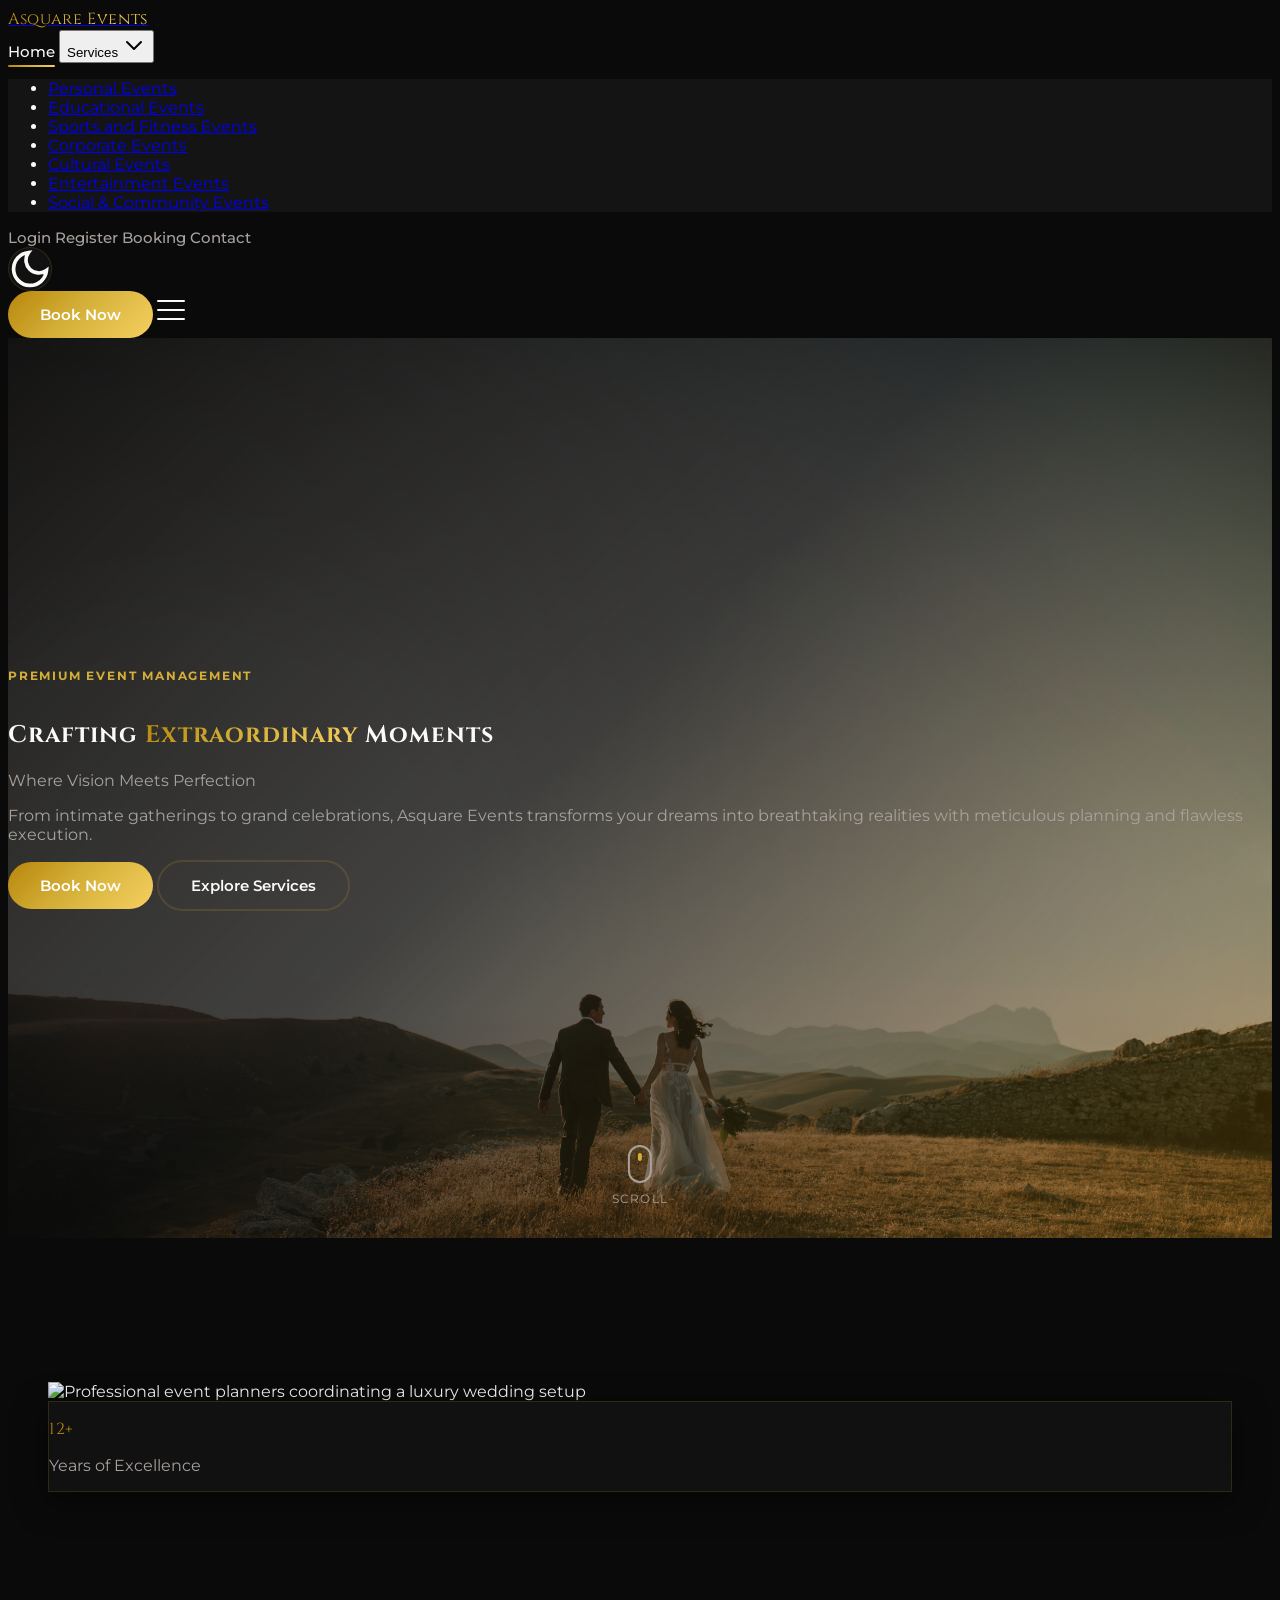
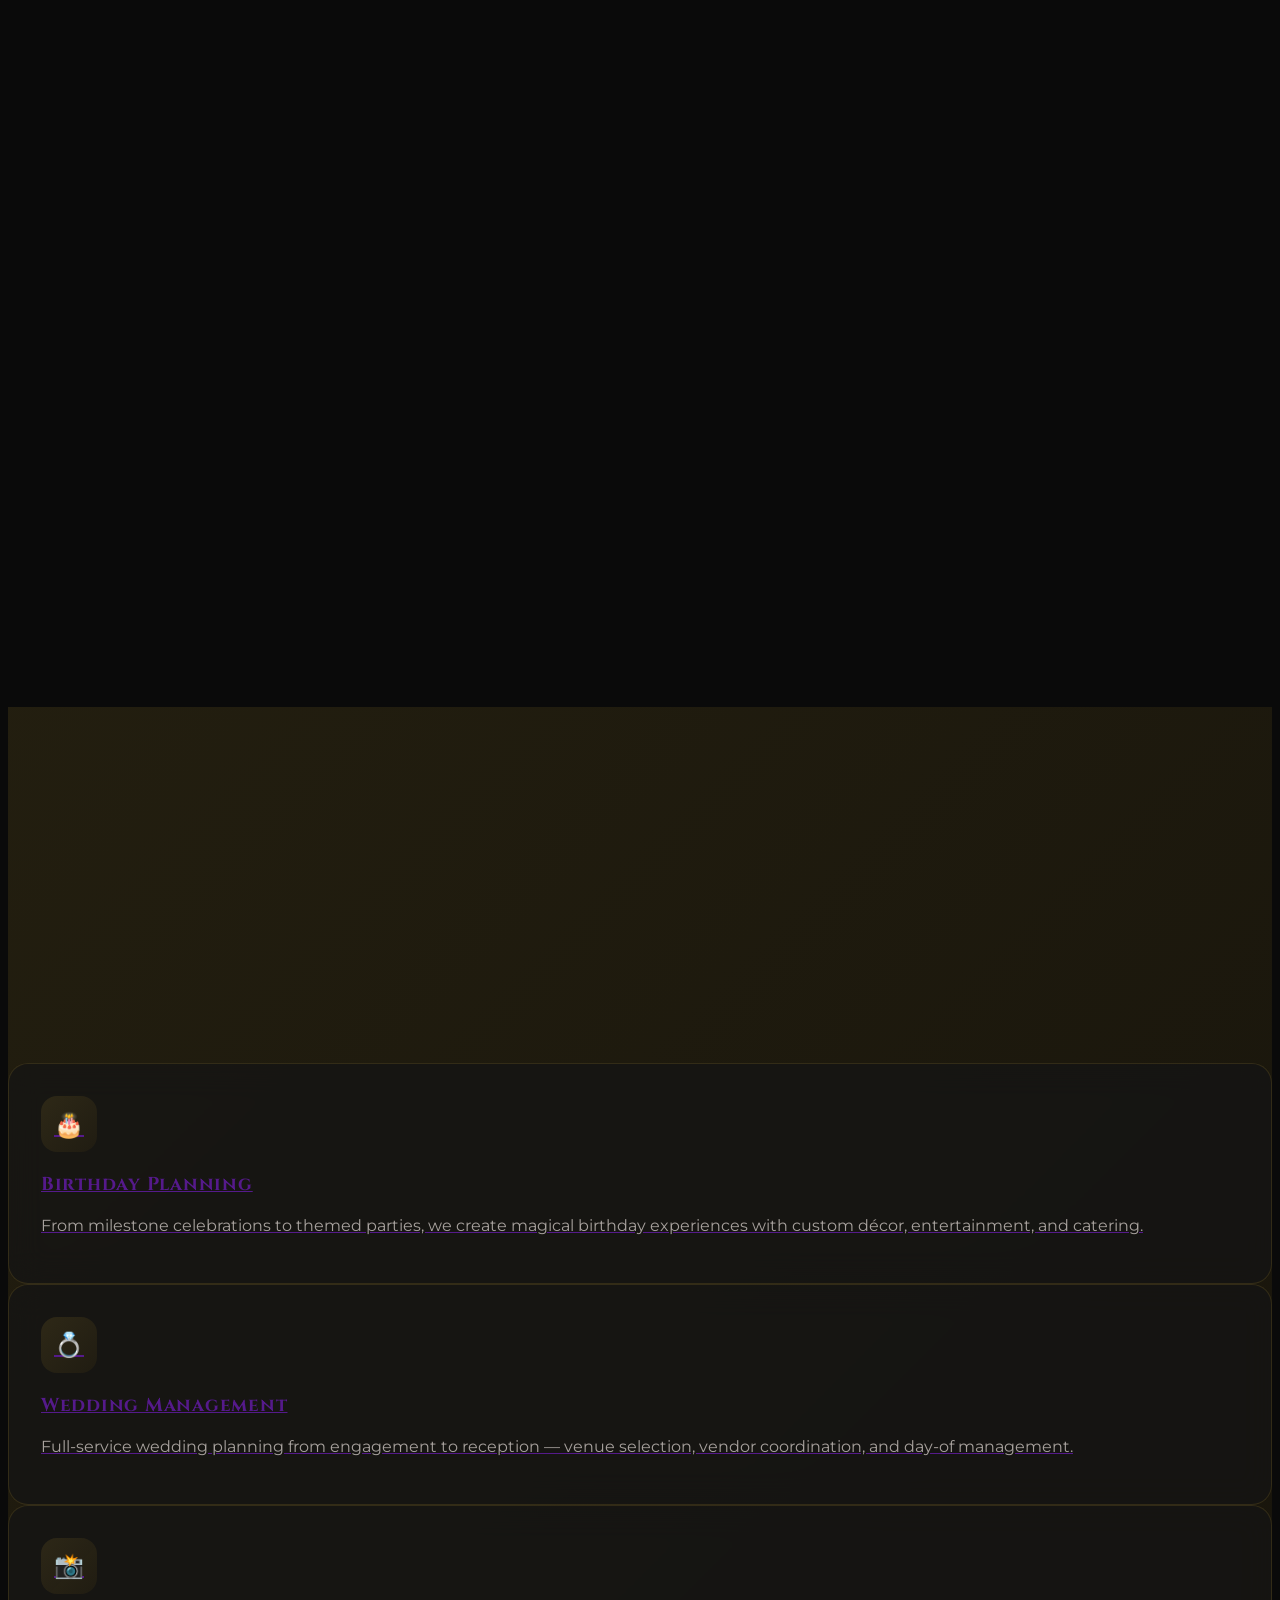
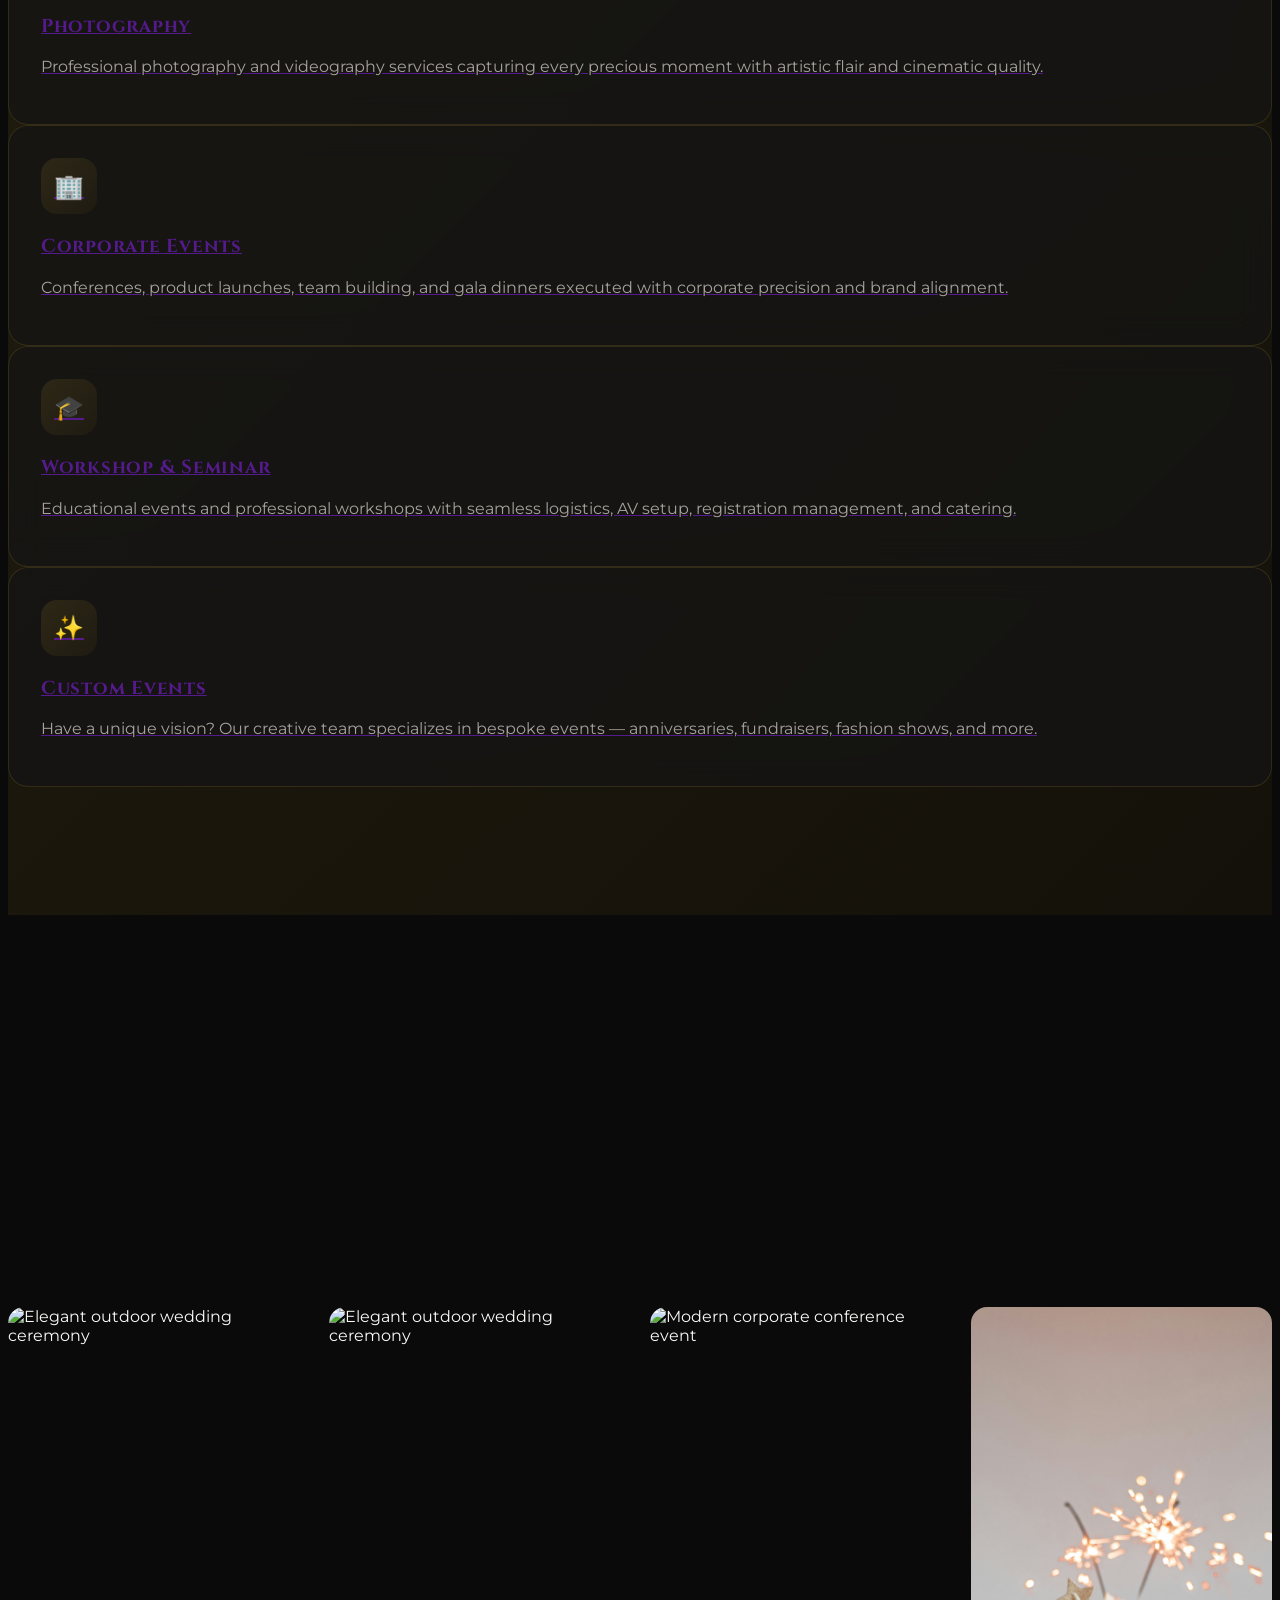
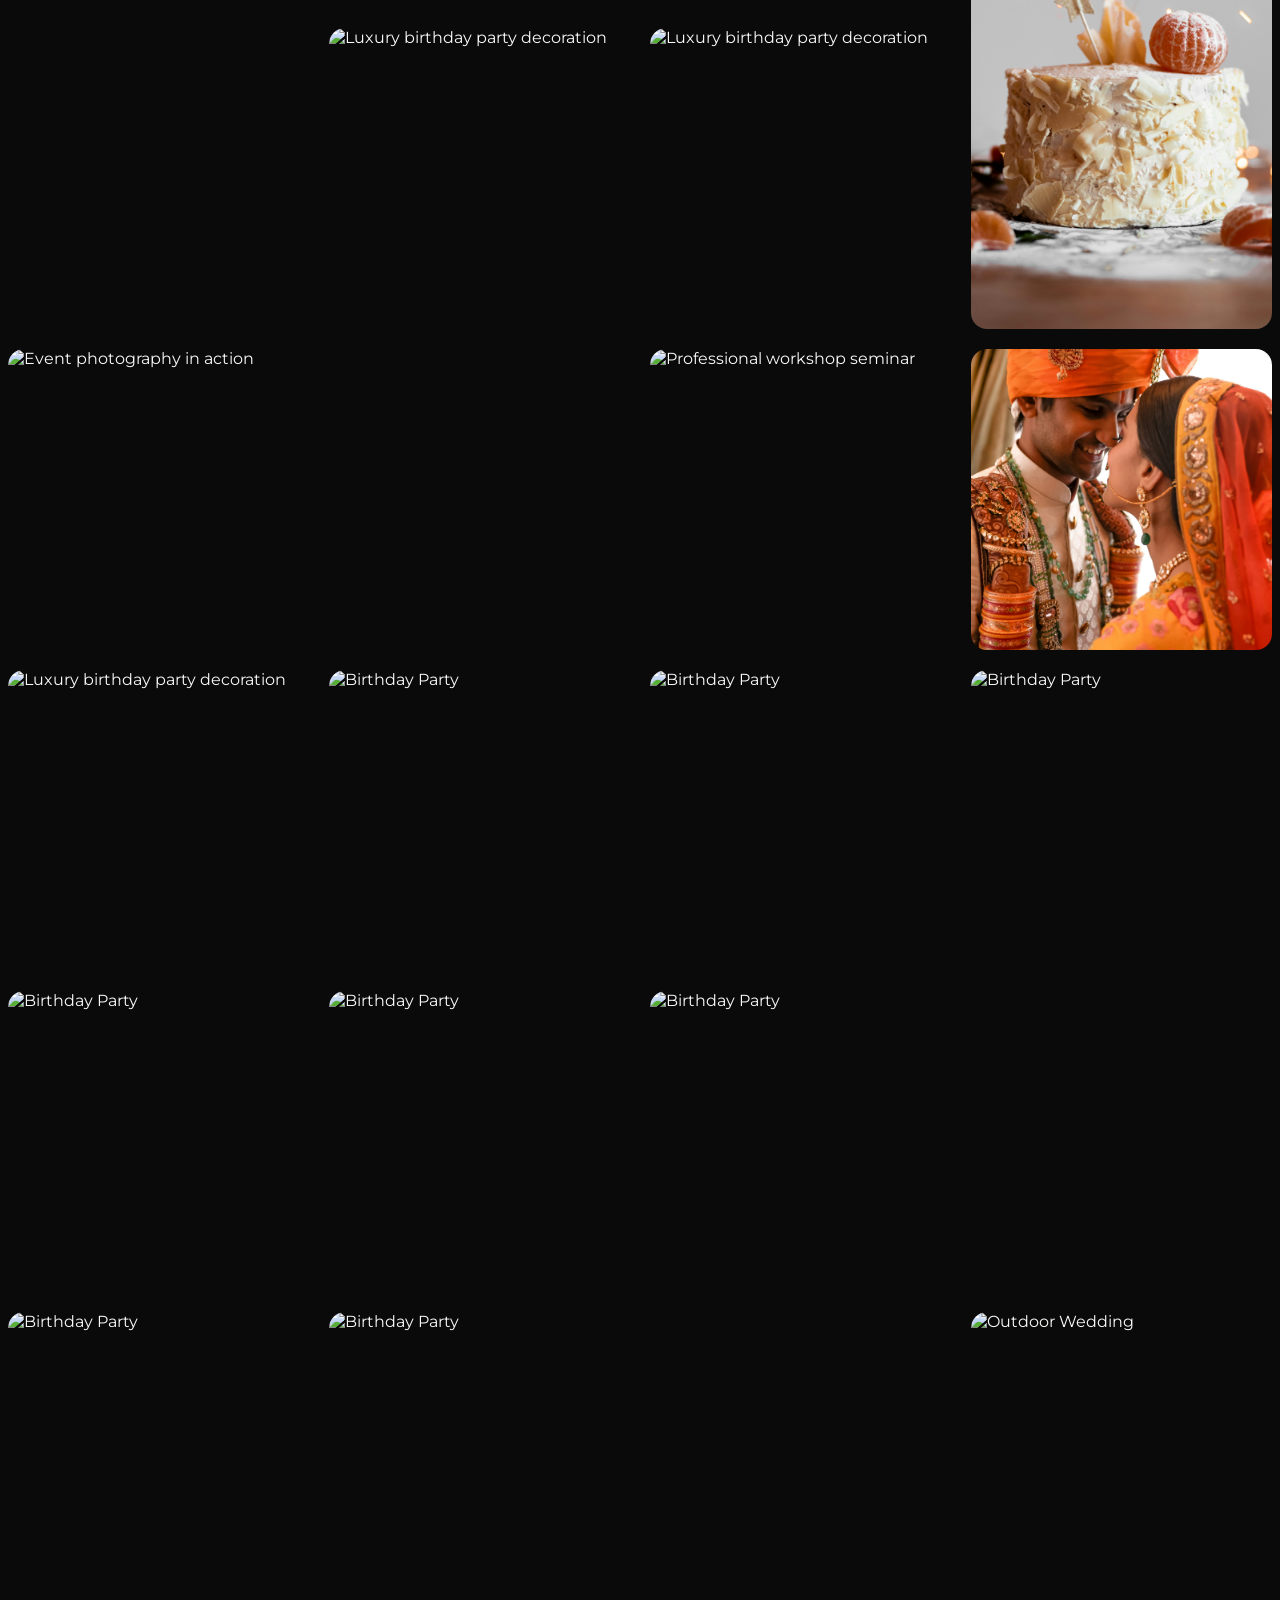
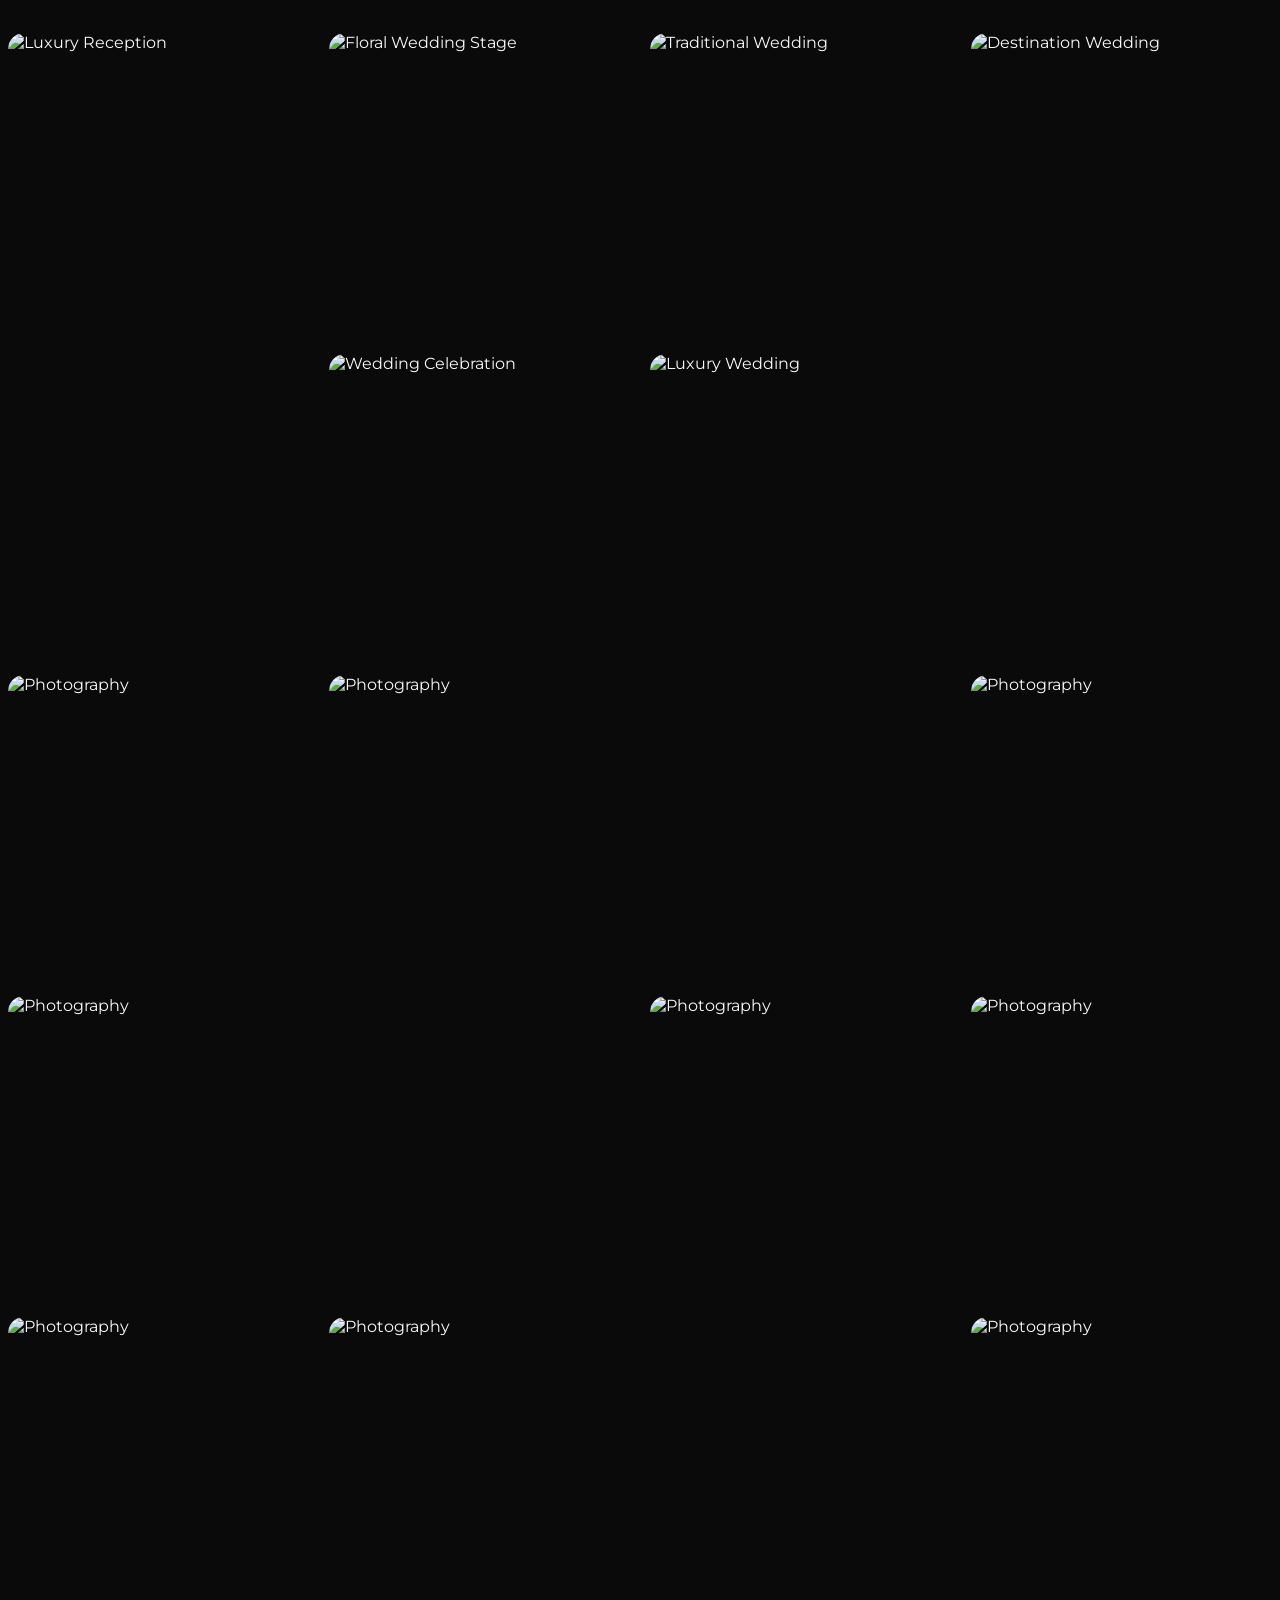
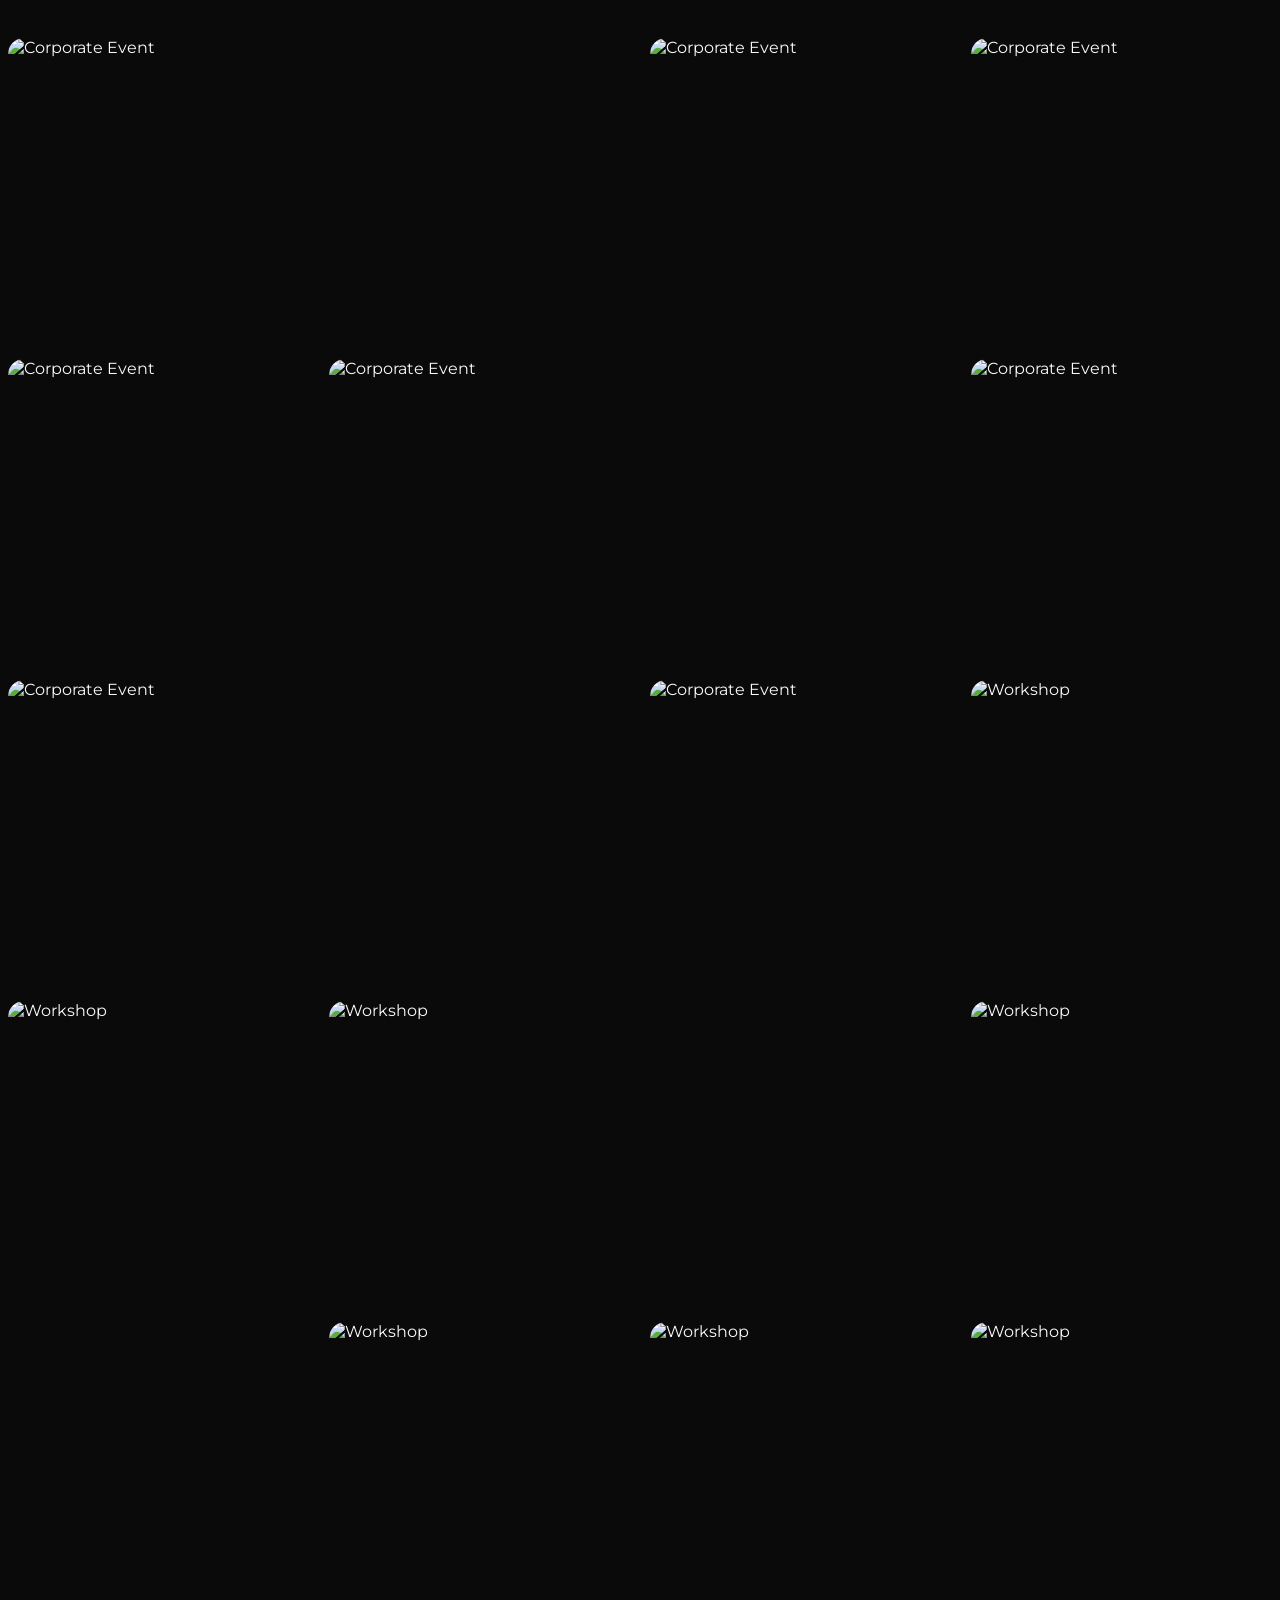
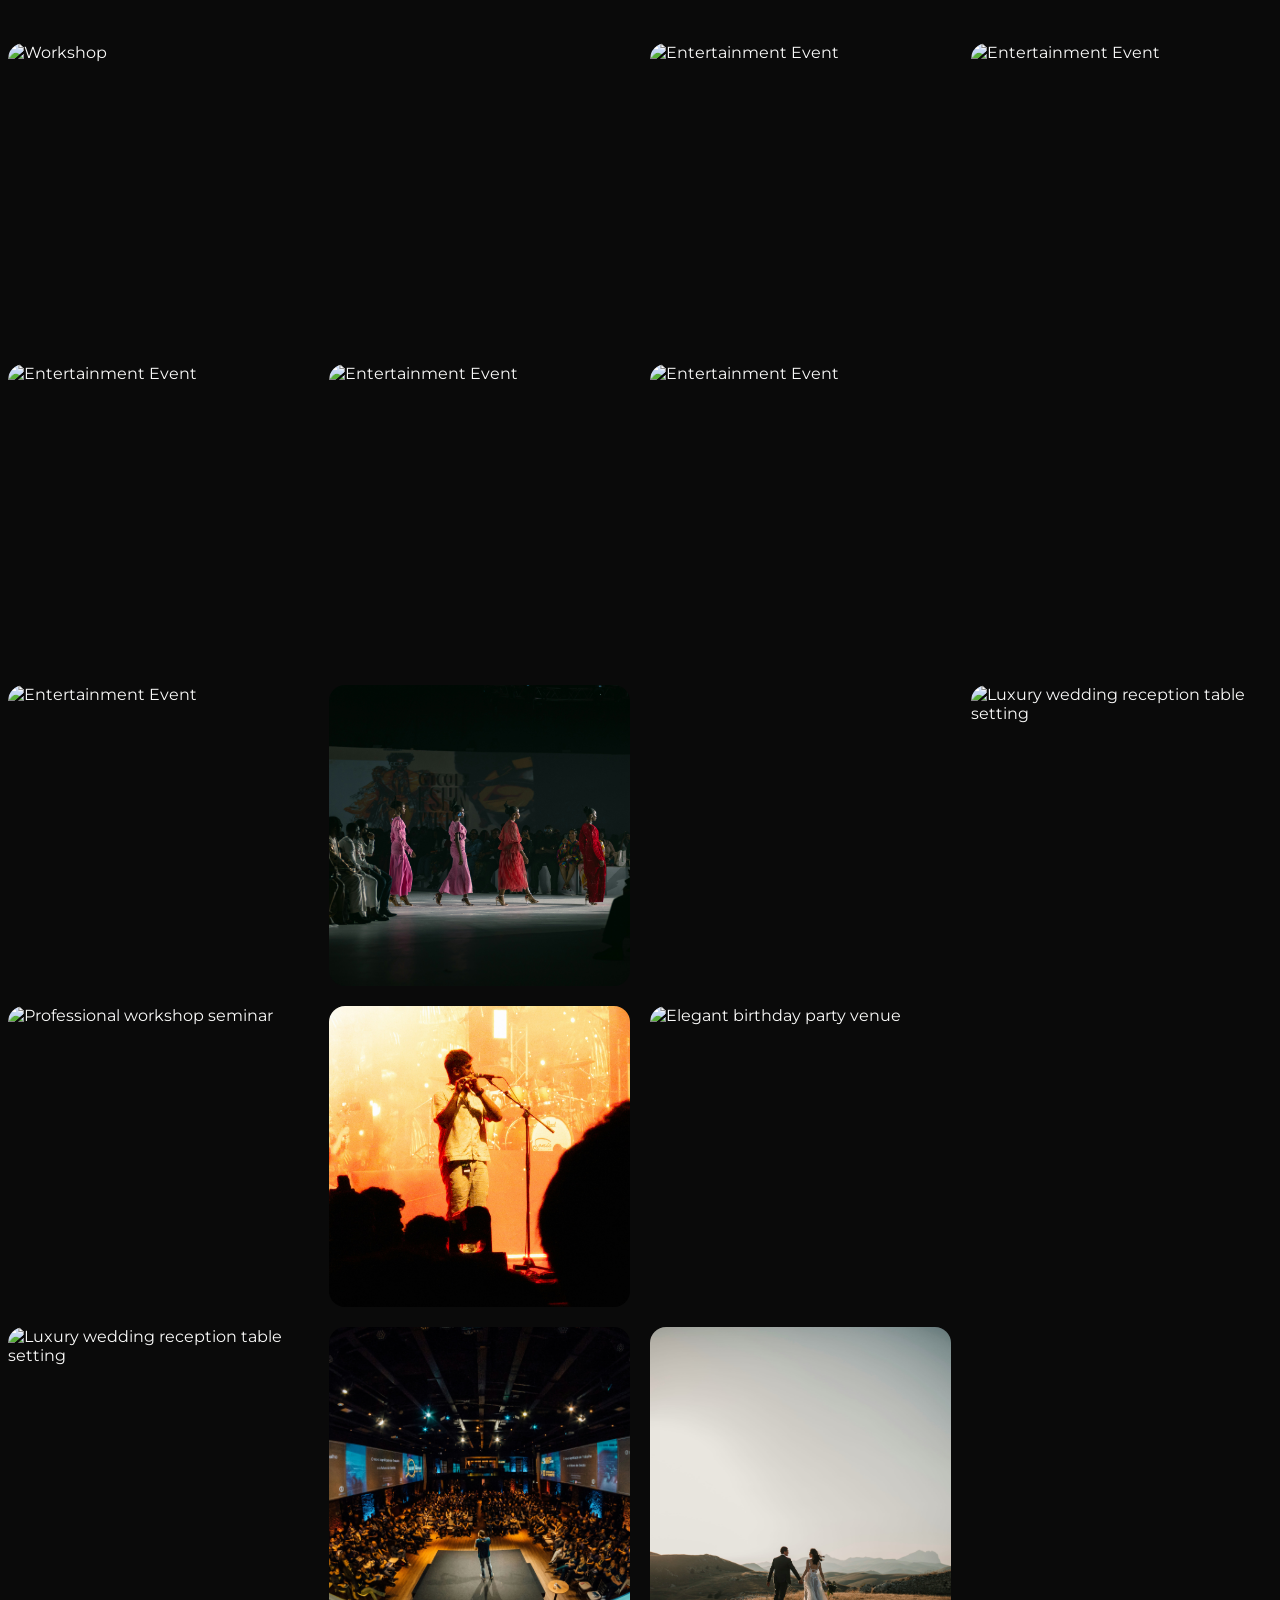
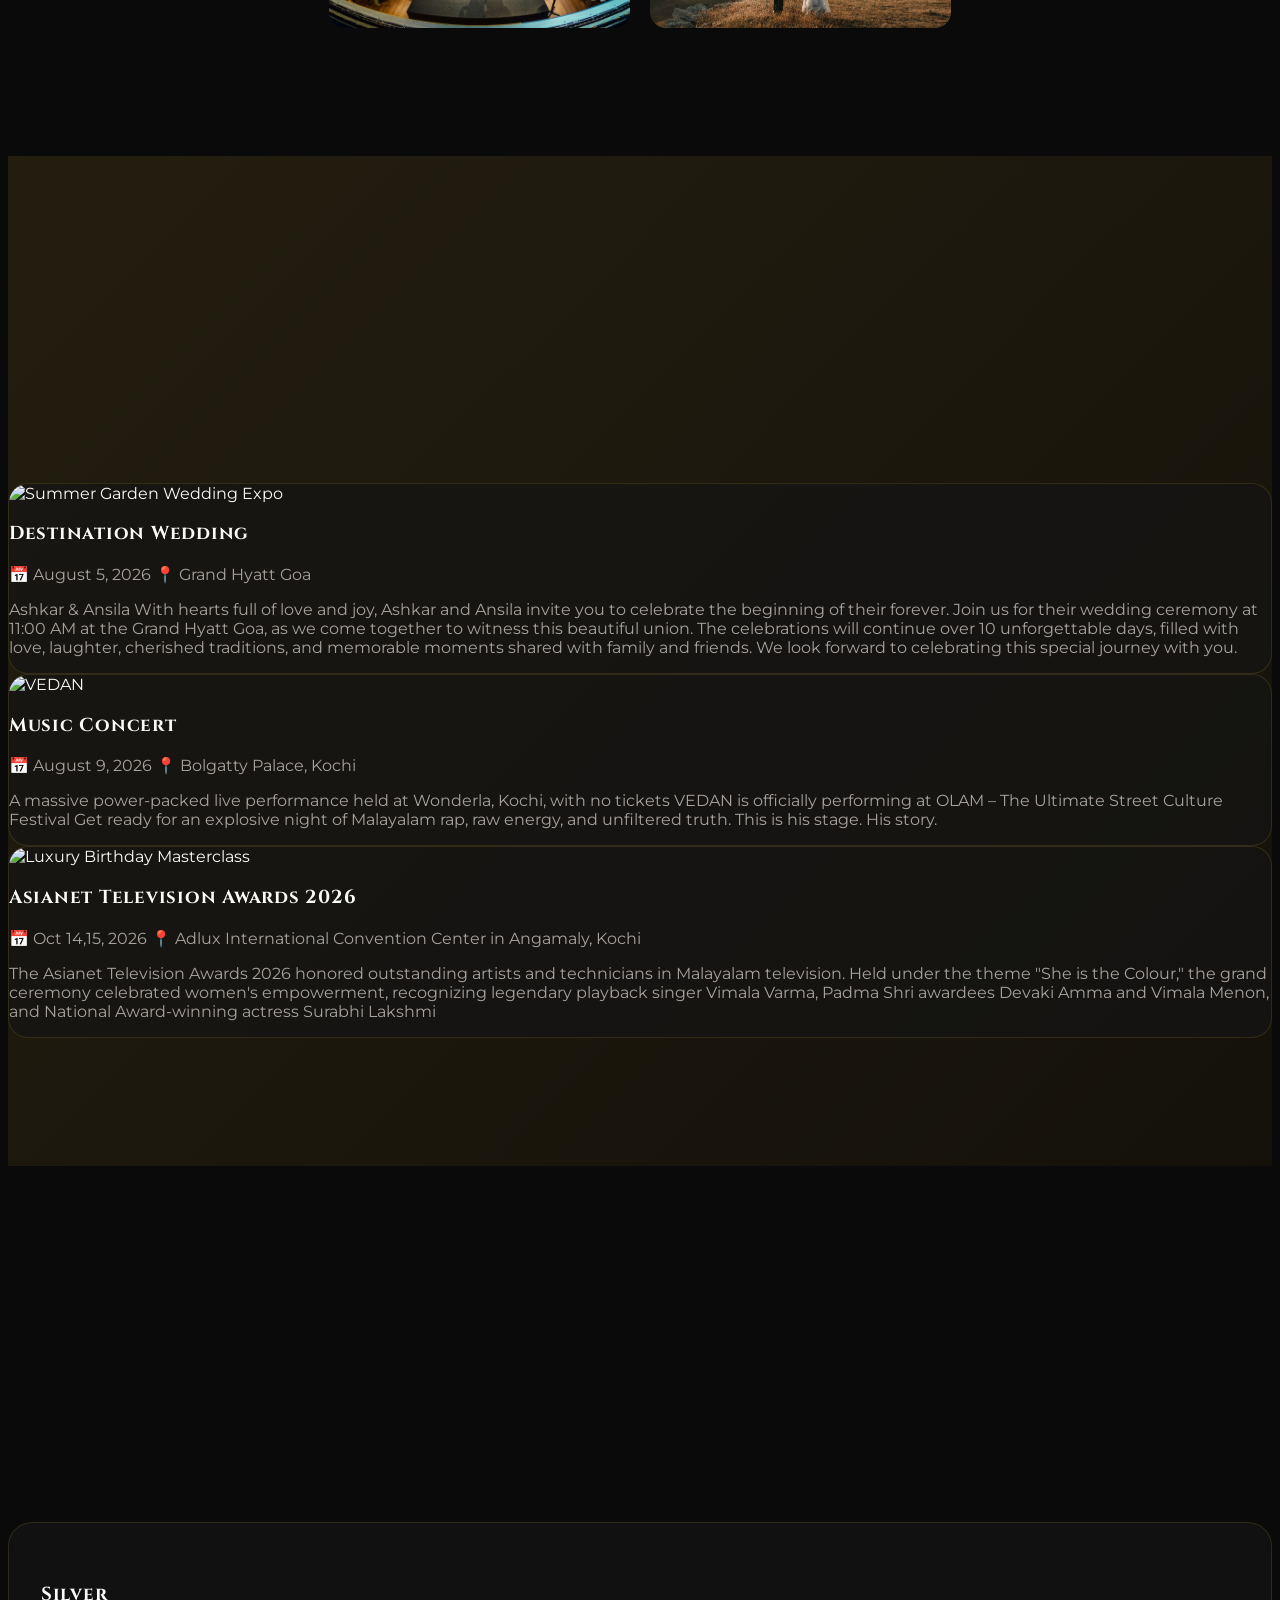
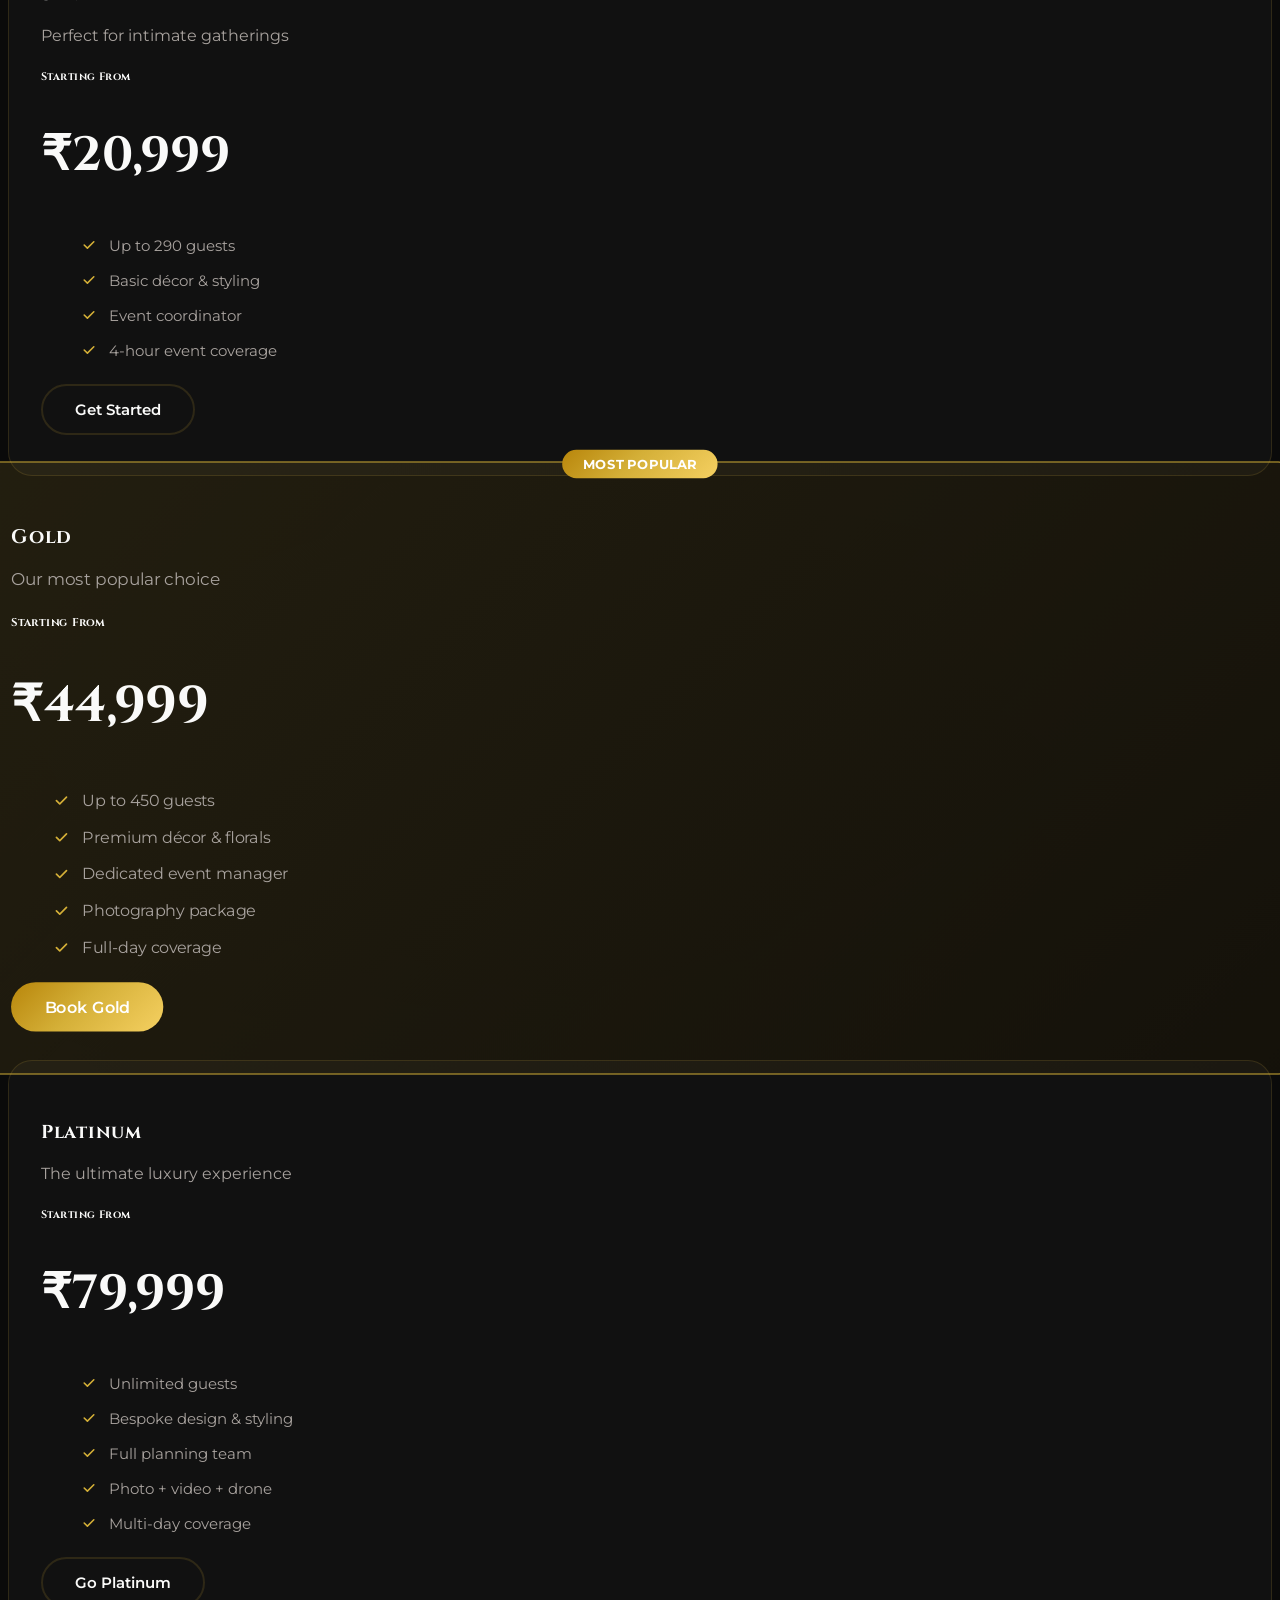
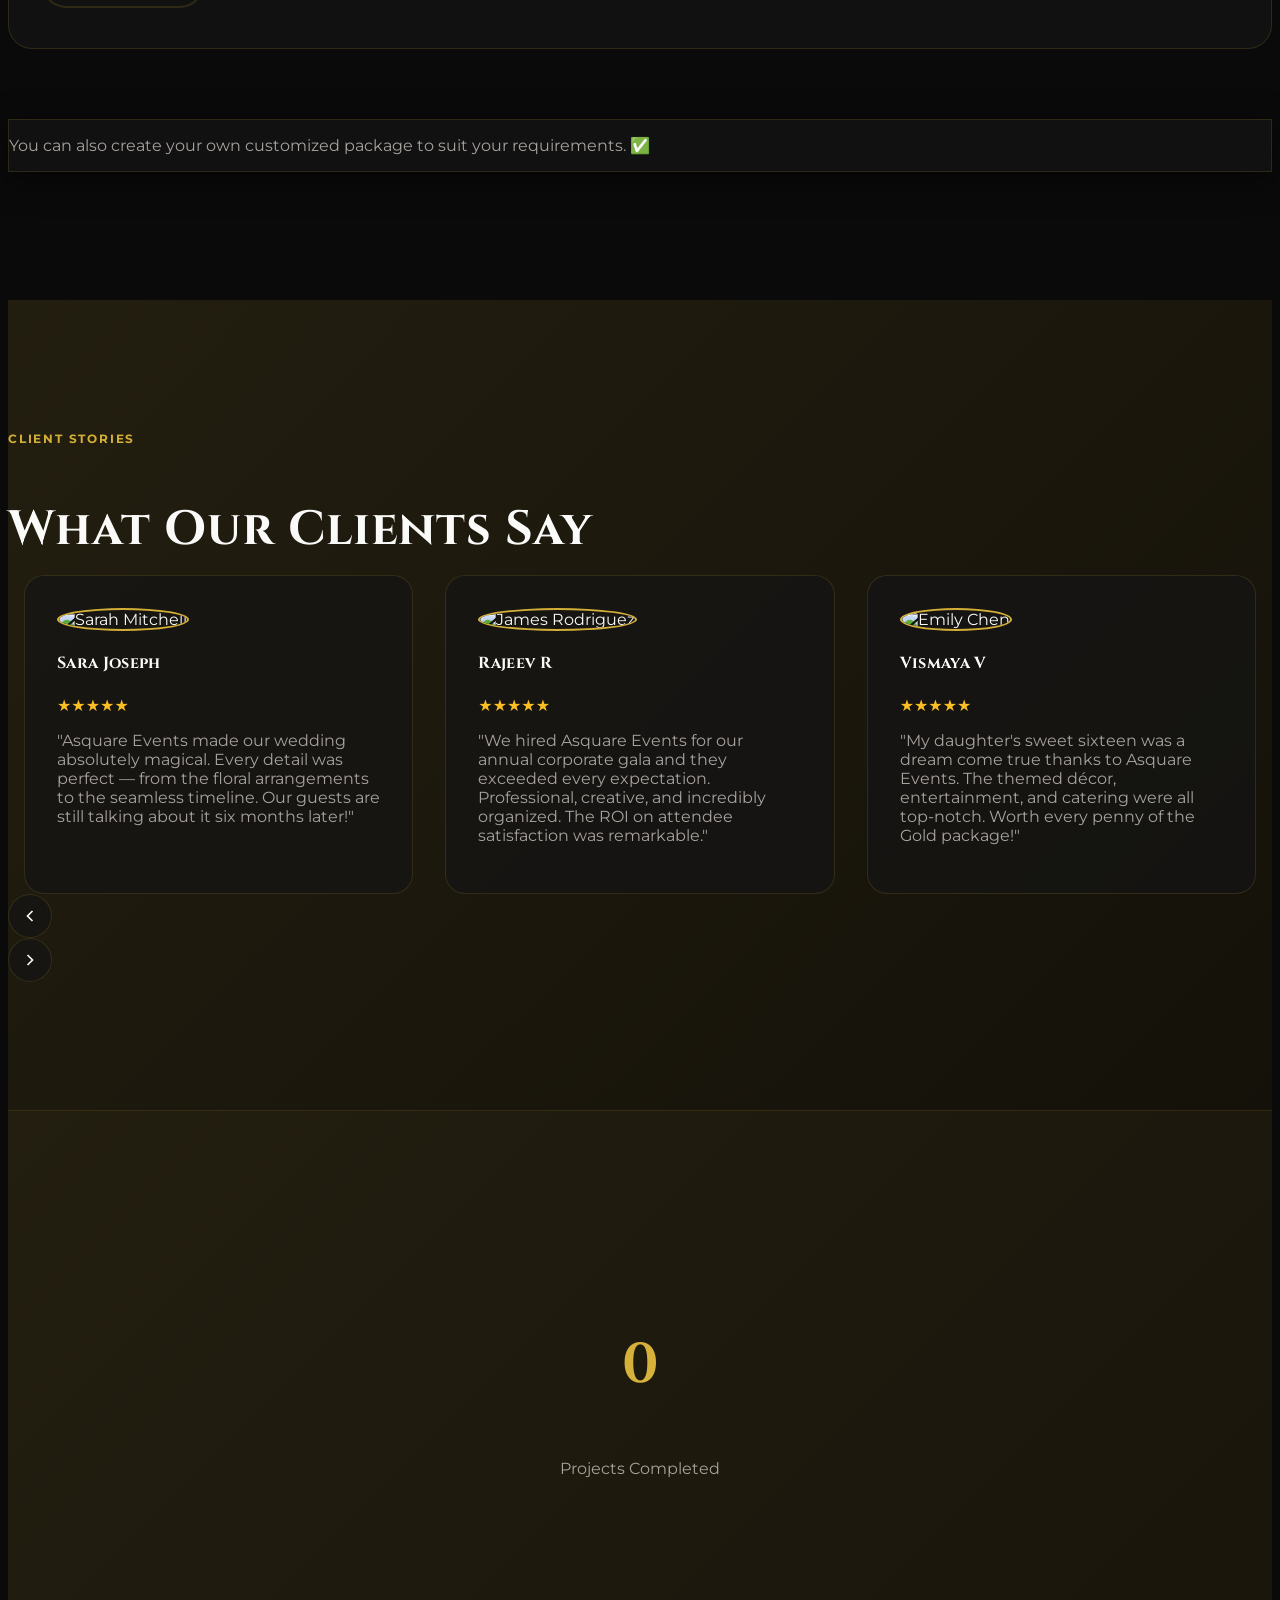
==== commit 7a492185: "update" ====
--- a/index.html
+++ b/index.html
@@ -47,7 +47,7 @@
            </svg>
            </button>
            <!-- Dropdown menu -->
-           <div id="dropdownNavbar" class="z-10 hidden border bg-neutral-primary-medium bg-black rounded-base shadow-lg w-64">
+           <div id="dropdownNavbar" class="z-10 hidden border bg-neutral-primary-medium bg-gold-soft rounded-base shadow-lg w-64">
         <ul class="p-2 text-sm text-body font-medium" aria-labelledby="dropdownNvbarButton">
          
       <li>
@@ -107,7 +107,7 @@
   <main>
     <!--  HERO  -->
     <section class="hero-section" aria-label="Hero">
-      <div class="hero-bg img-fluid" style="background-image: url('./images/wedding.jpg');" role="img" aria-label="Elegant event venue with ambient lighting"></div>
+      <div class="hero-bg img-fluid" style="background-image: url('./images/destntn\ wdng.jpg');" role="img" aria-label="Elegant event venue with ambient lighting"></div>
       <div class="hero-overlay"></div>
 
       <!-- golden shade on the banner image  -->
@@ -1104,7 +1104,7 @@
 
 
     <!-- about us  section-->
-<section id="about" class="about-section section-padding" aria-labelledby="about-heading">
+    <section id="about" class="about-section section-padding" aria-labelledby="about-heading">
   <div class="max-w-7xl mx-auto px-4 sm:px-6 lg:px-8">
     <!-- Meet Our Team -->
     <div class="text-center mb-12 gsap-reveal">
@@ -1266,7 +1266,7 @@
     </div>
 
   </div>
-</section>
+    </section>
 
   </main>
 
--- a/css/styles.css
+++ b/css/styles.css
@@ -44,14 +44,17 @@
   --bg-secondary: #FFFFFF;
   --bg-card: rgba(255, 255, 255, 0.9);
   --text-primary: #0A0A0A;
-  --text-secondary: #57534E;
+  --text-secondary: #000000;
   --text-muted: #A8A29E;
   --glass-bg: rgba(255, 255, 255, 0.92);
   --glass-border: rgba(212, 175, 55, 0.2);
   --shadow-soft: 0 8px 32px rgba(10, 10, 10, 0.08);
   --shadow-glow: 0 0 40px rgba(212, 175, 55, 0.15);
 }
-
+#dropdownNavbar{
+  background-color: var(--bg-secondary);
+
+}
 
    /*  RESET & BASE STYLES */
 
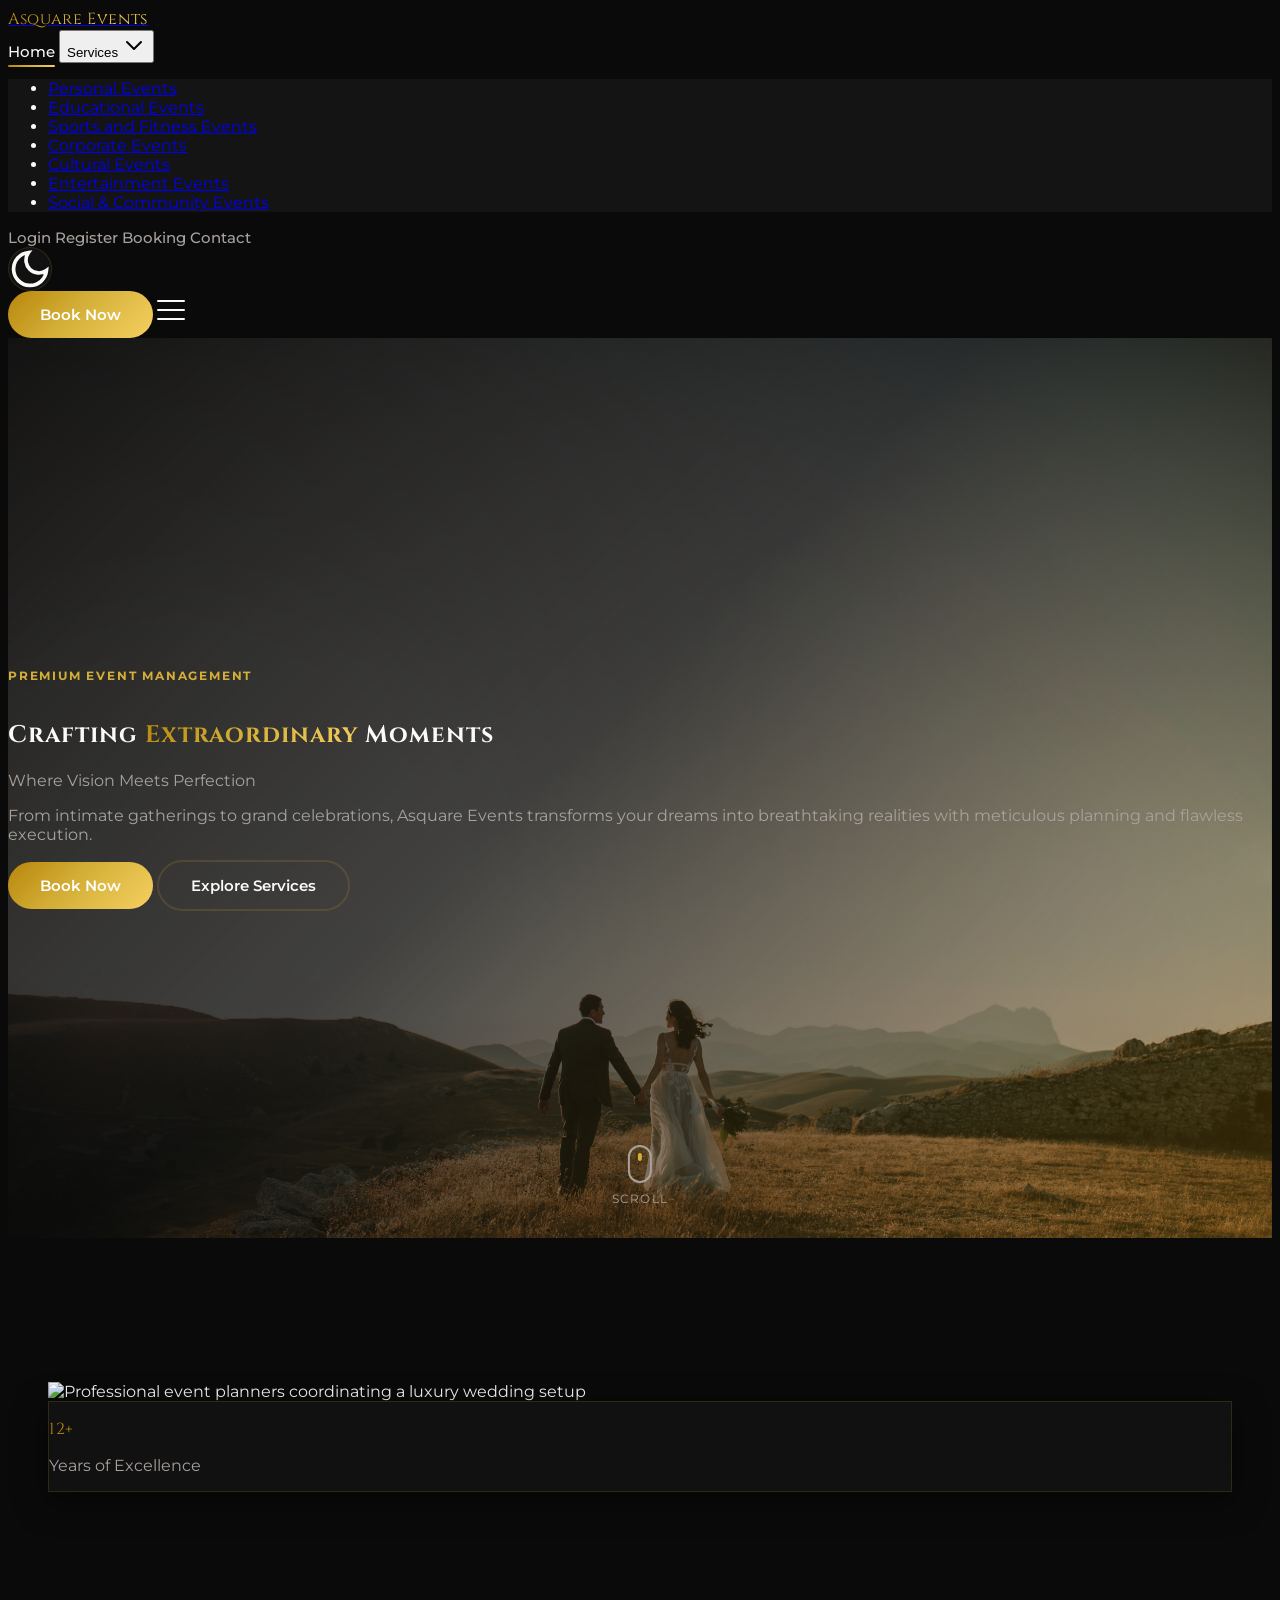
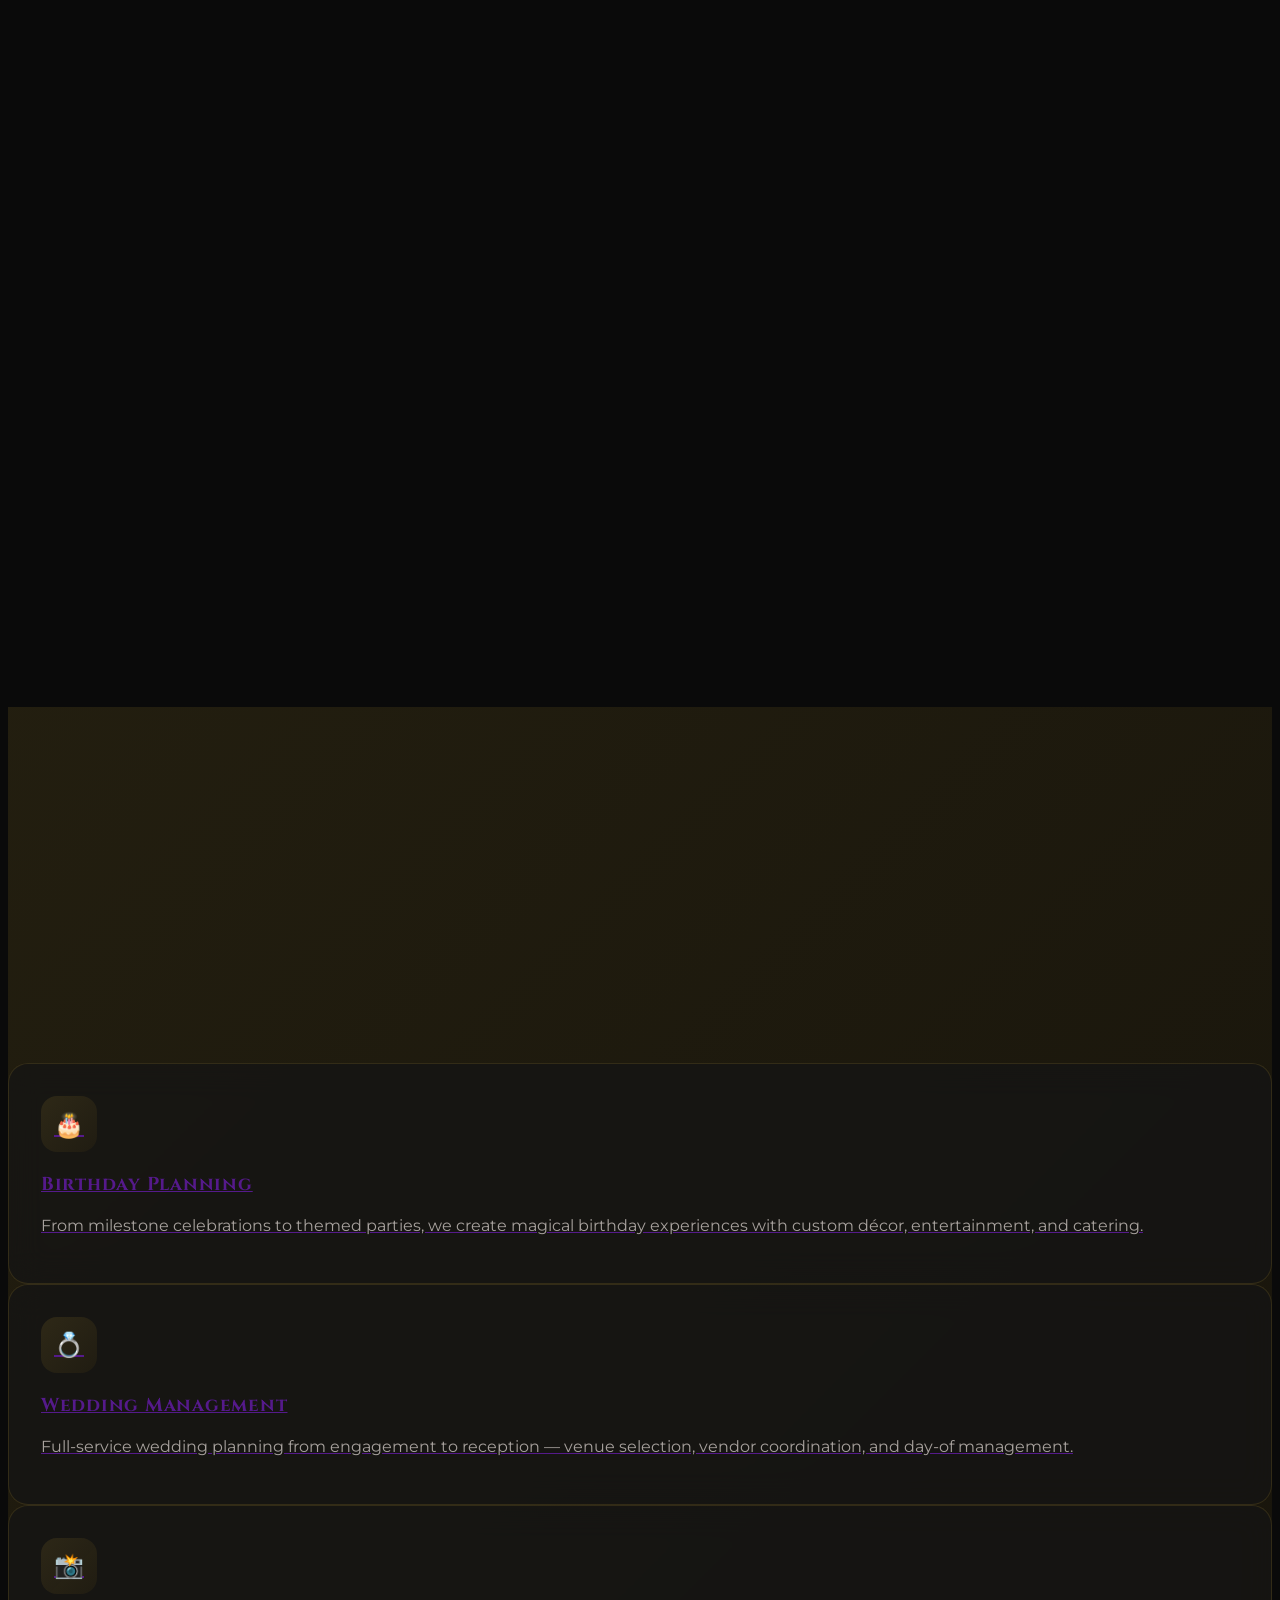
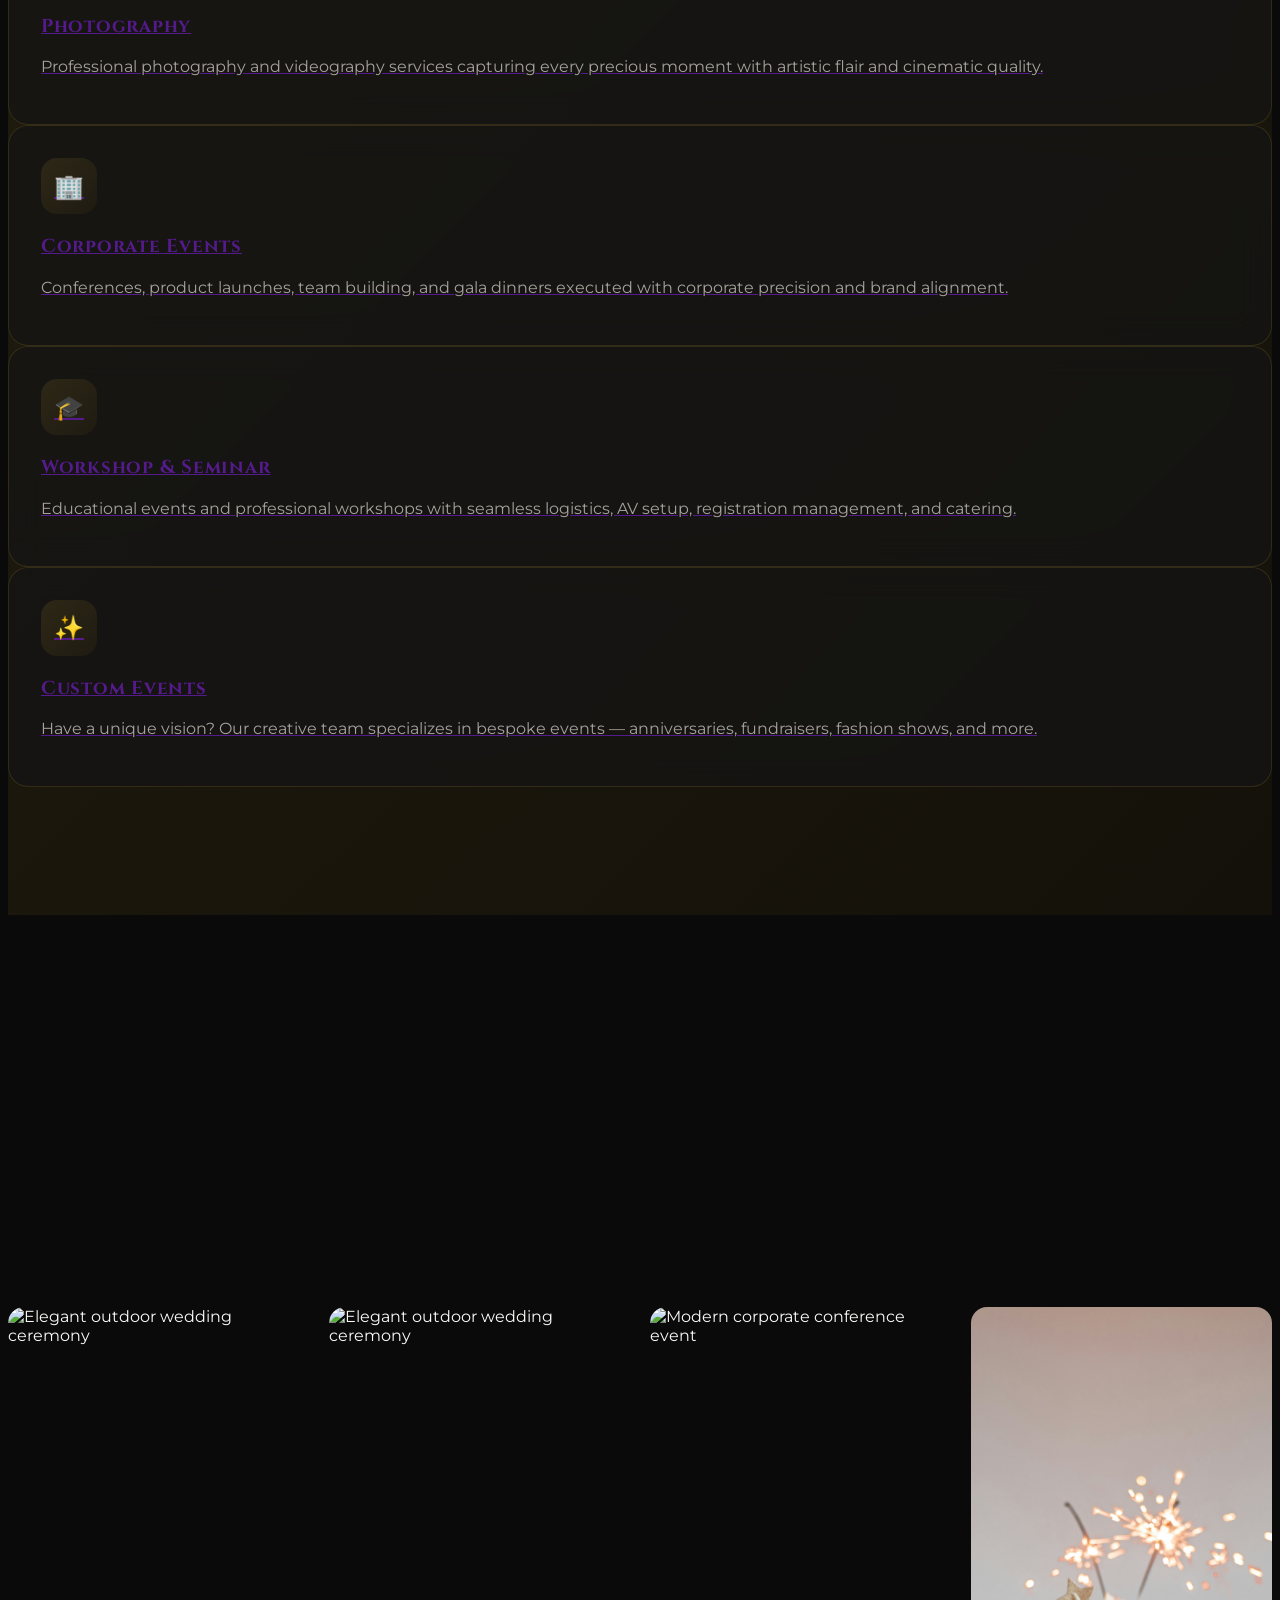
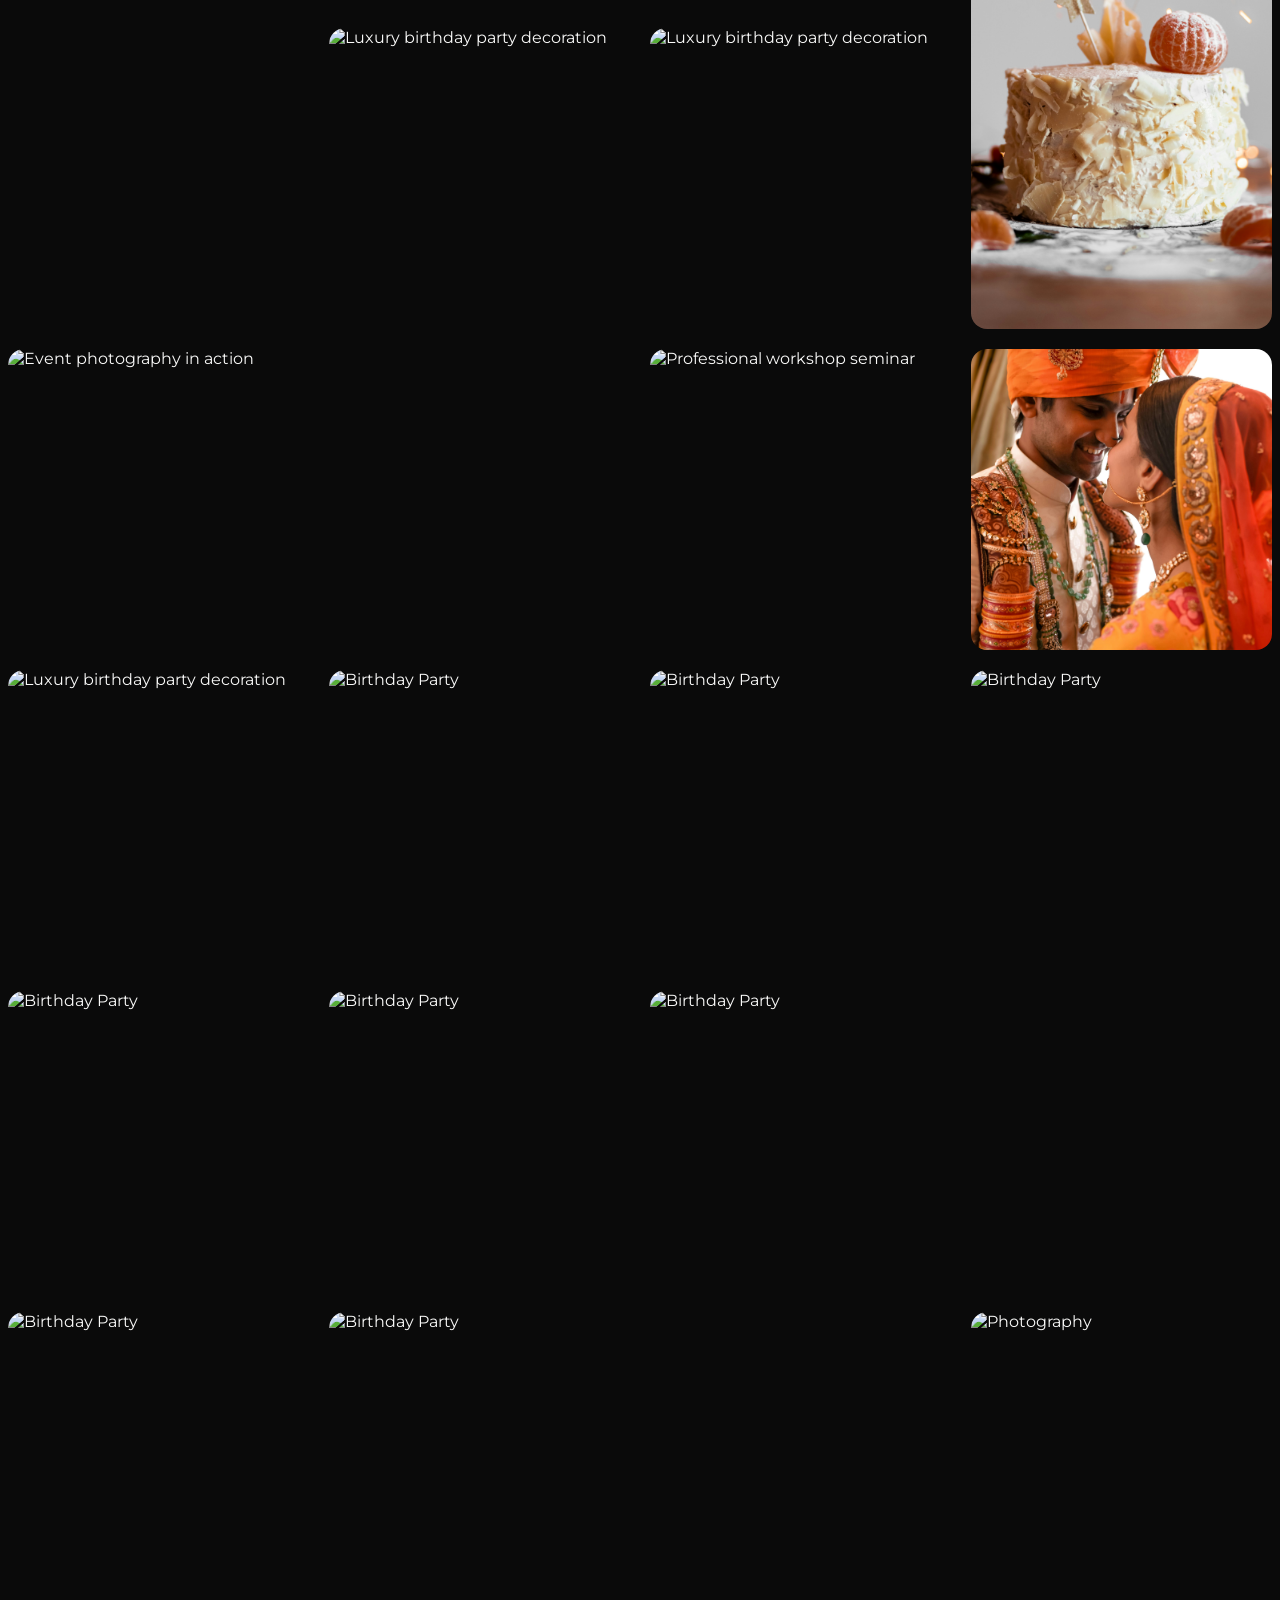
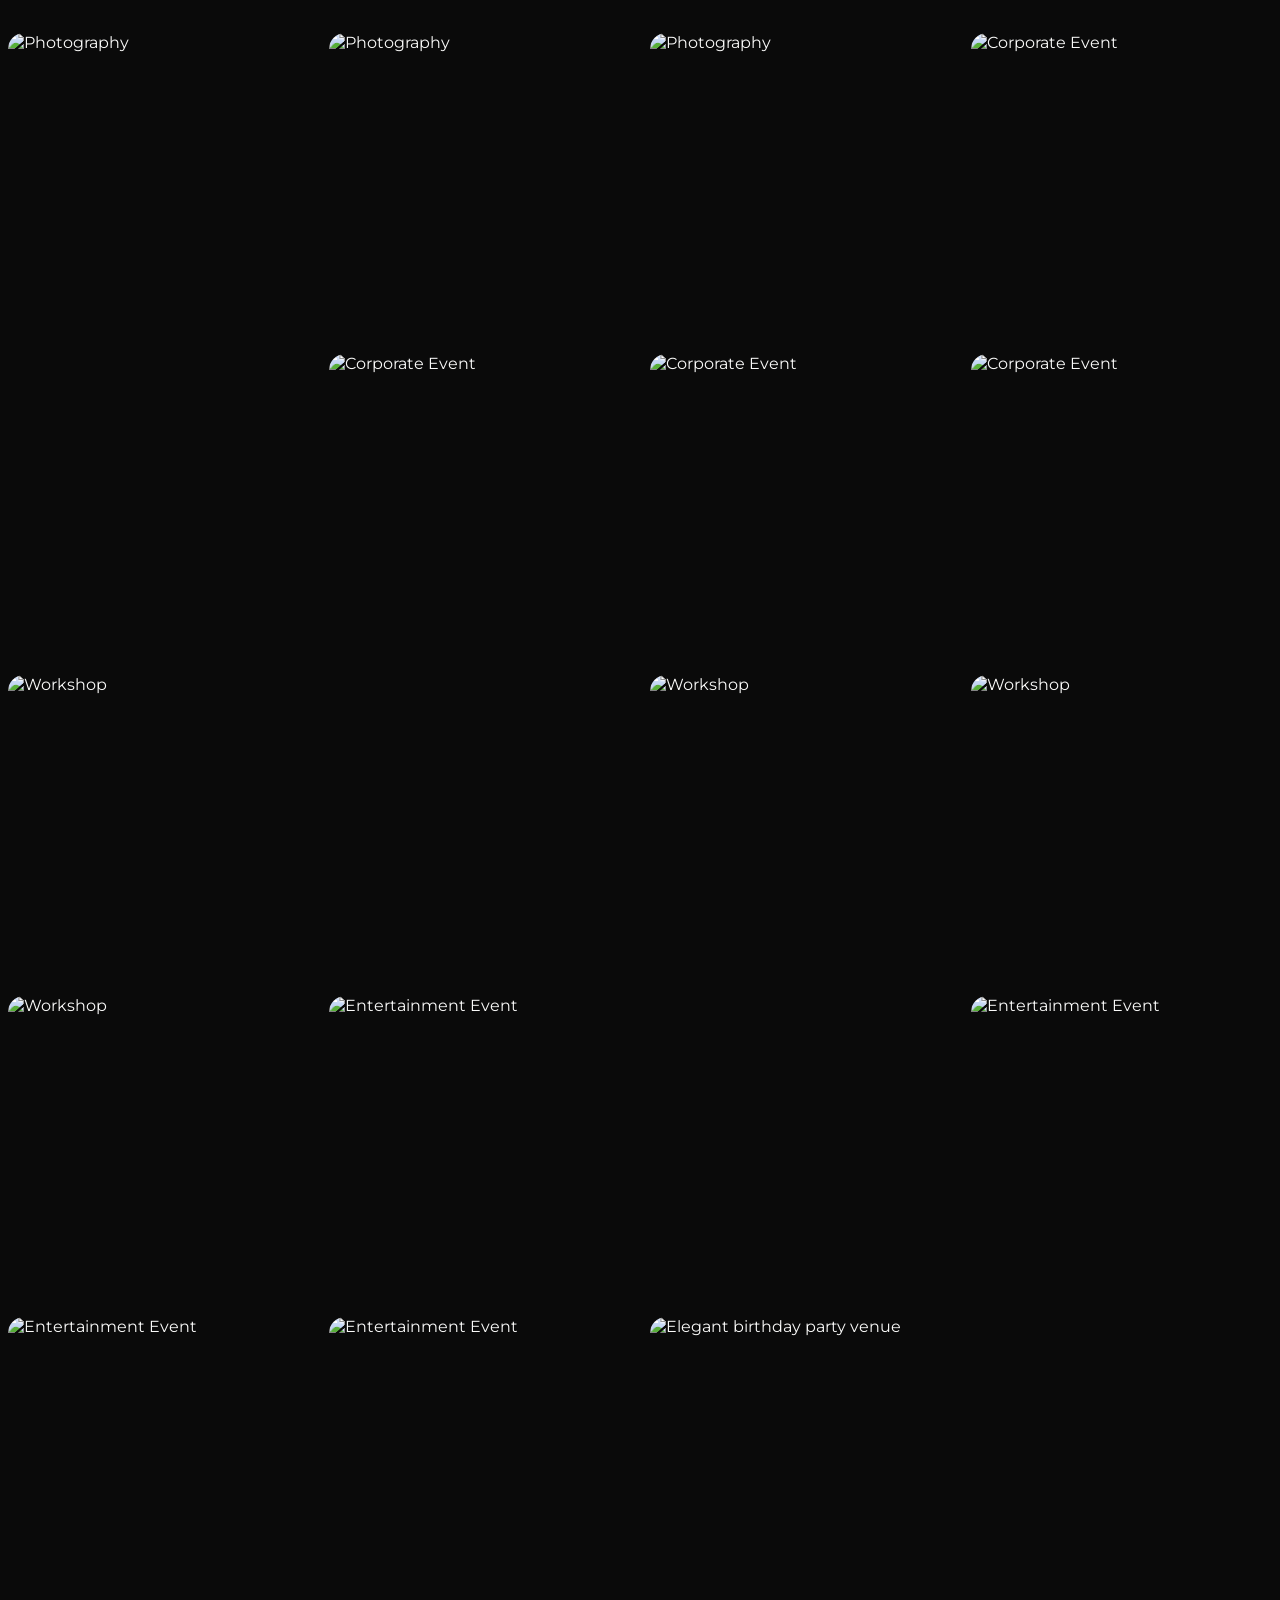
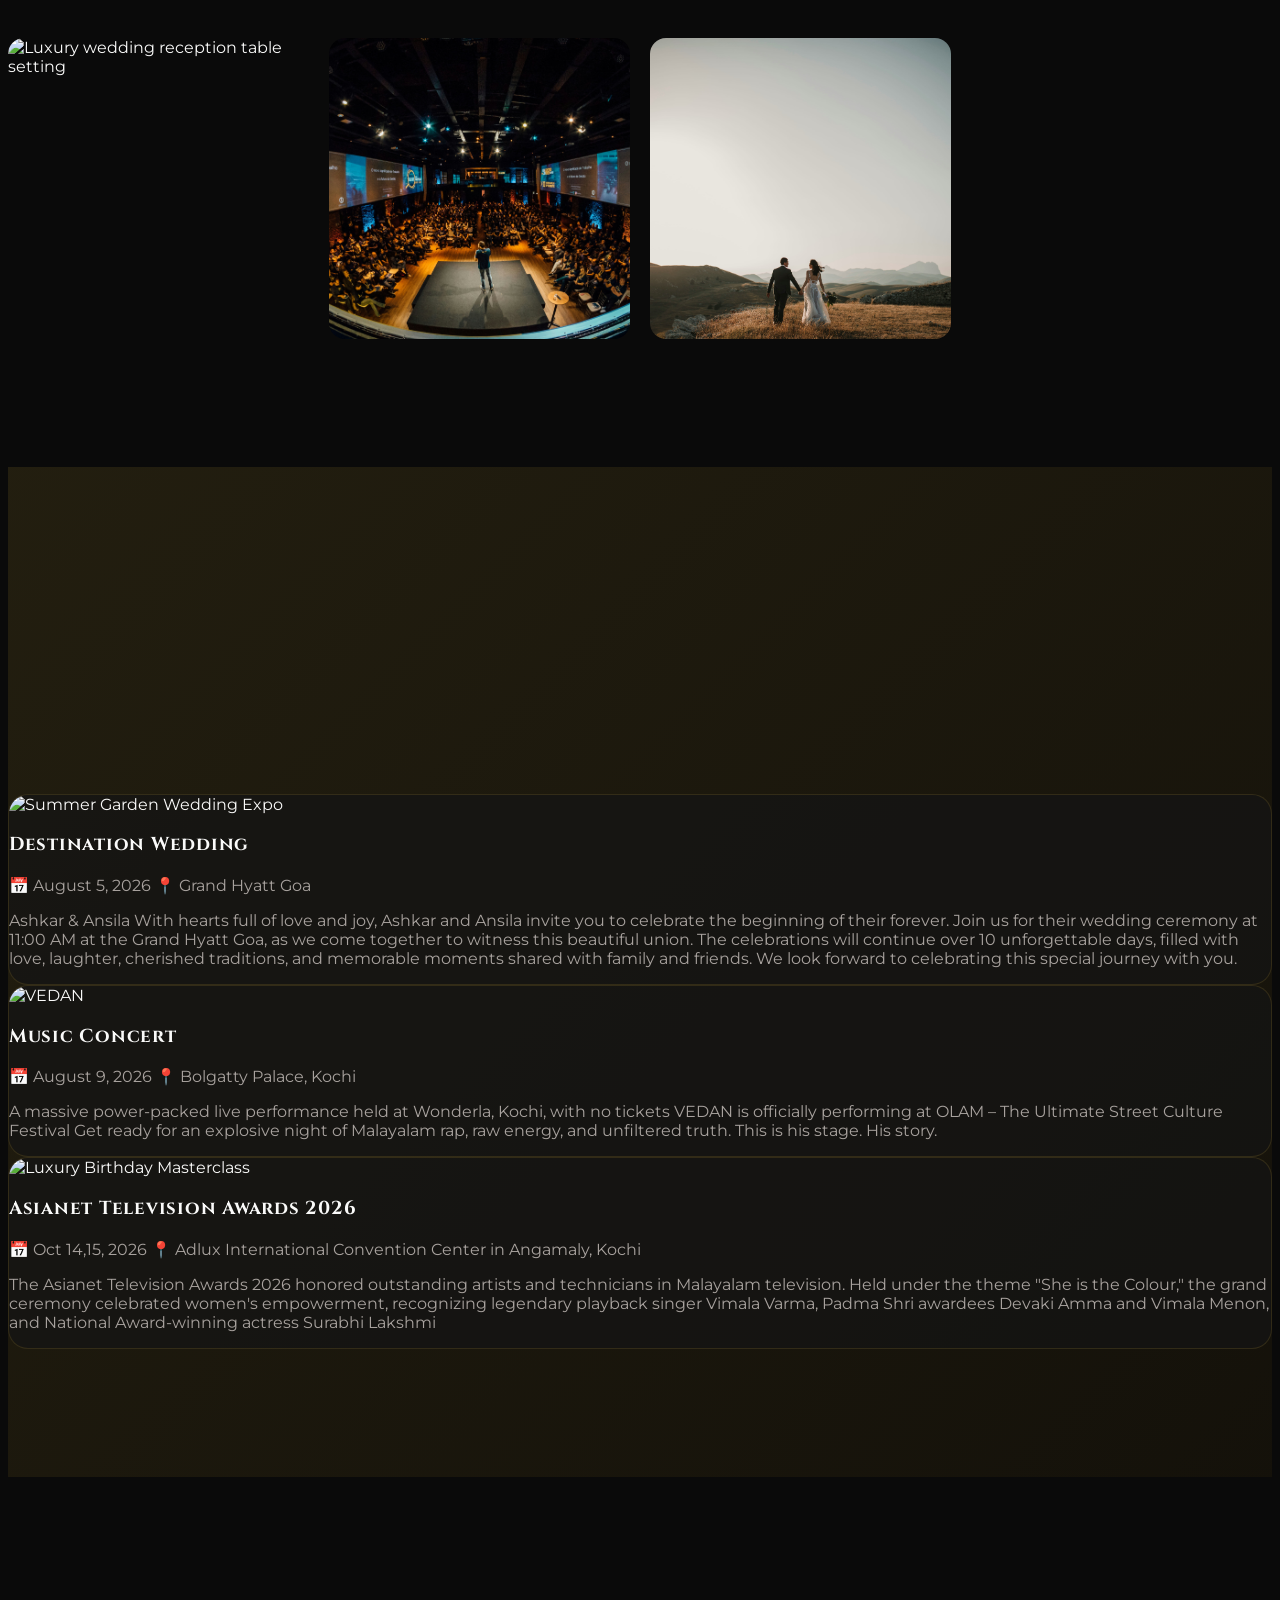
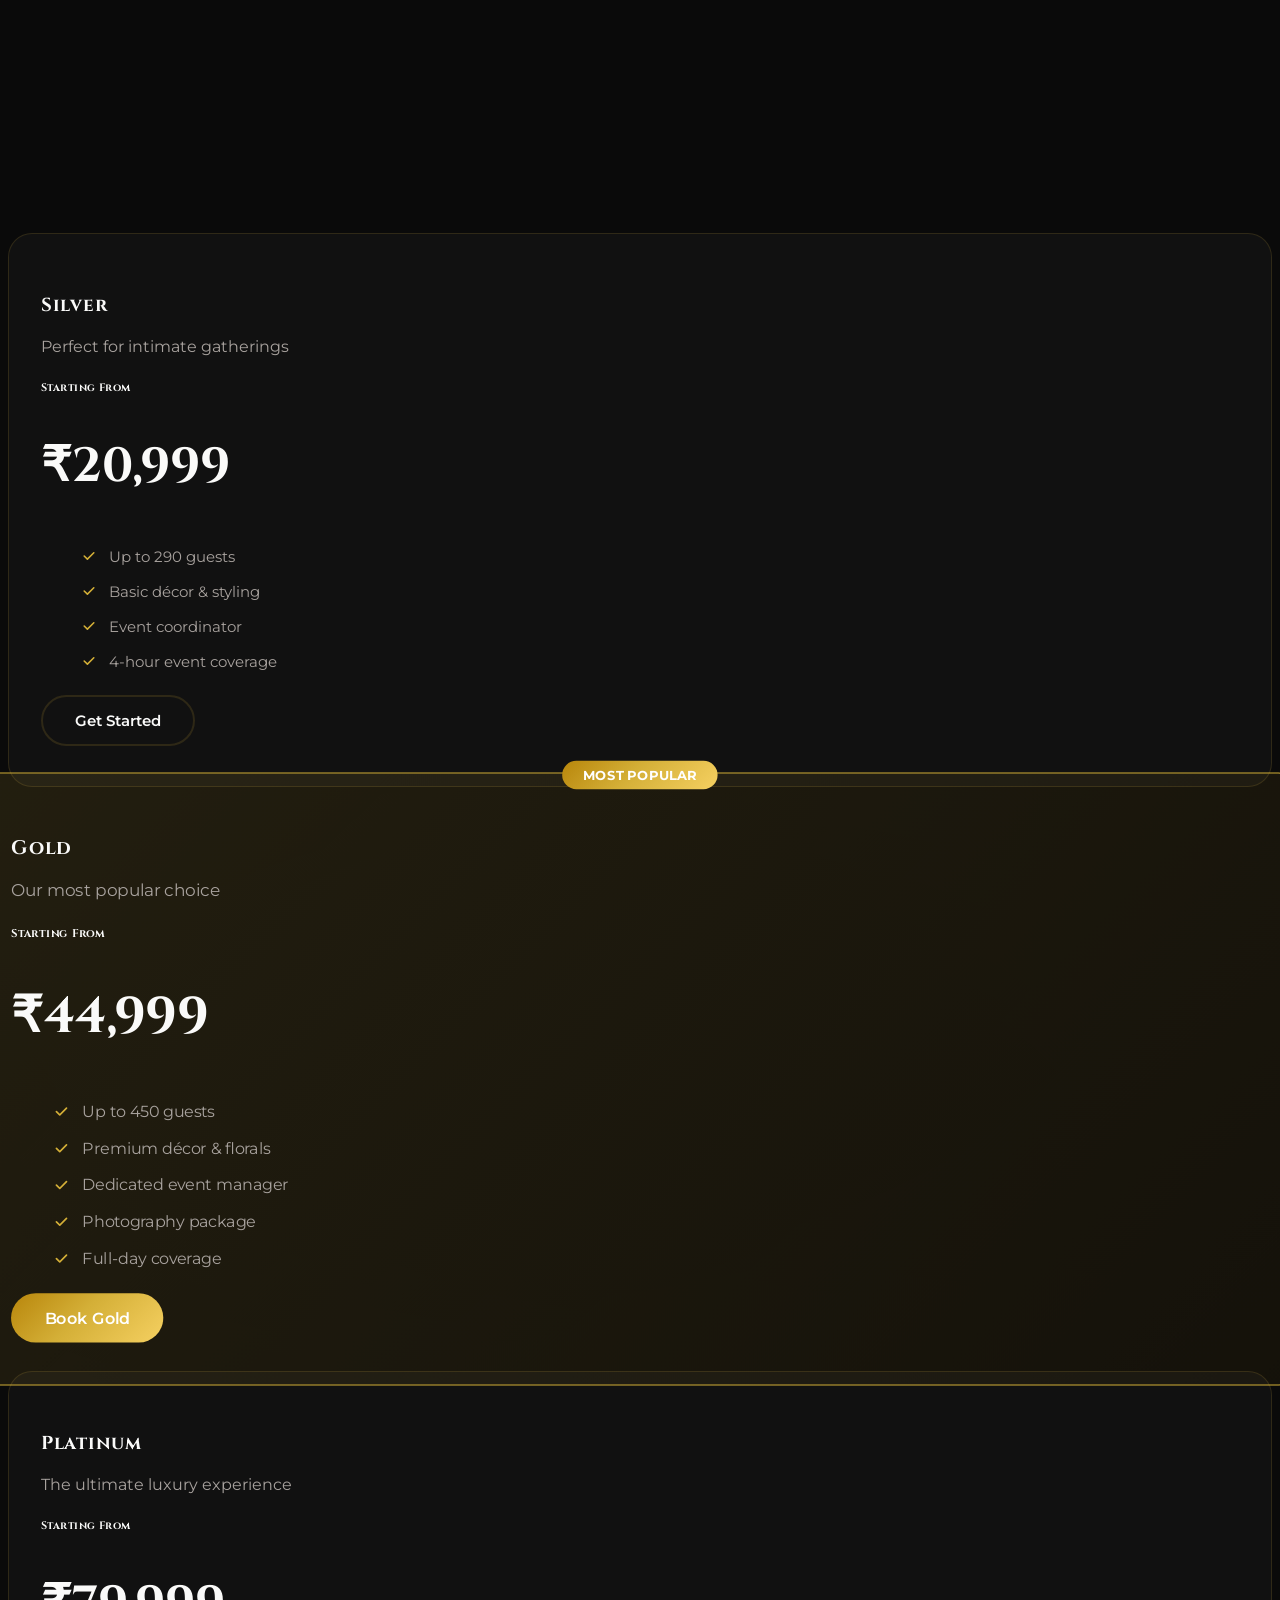
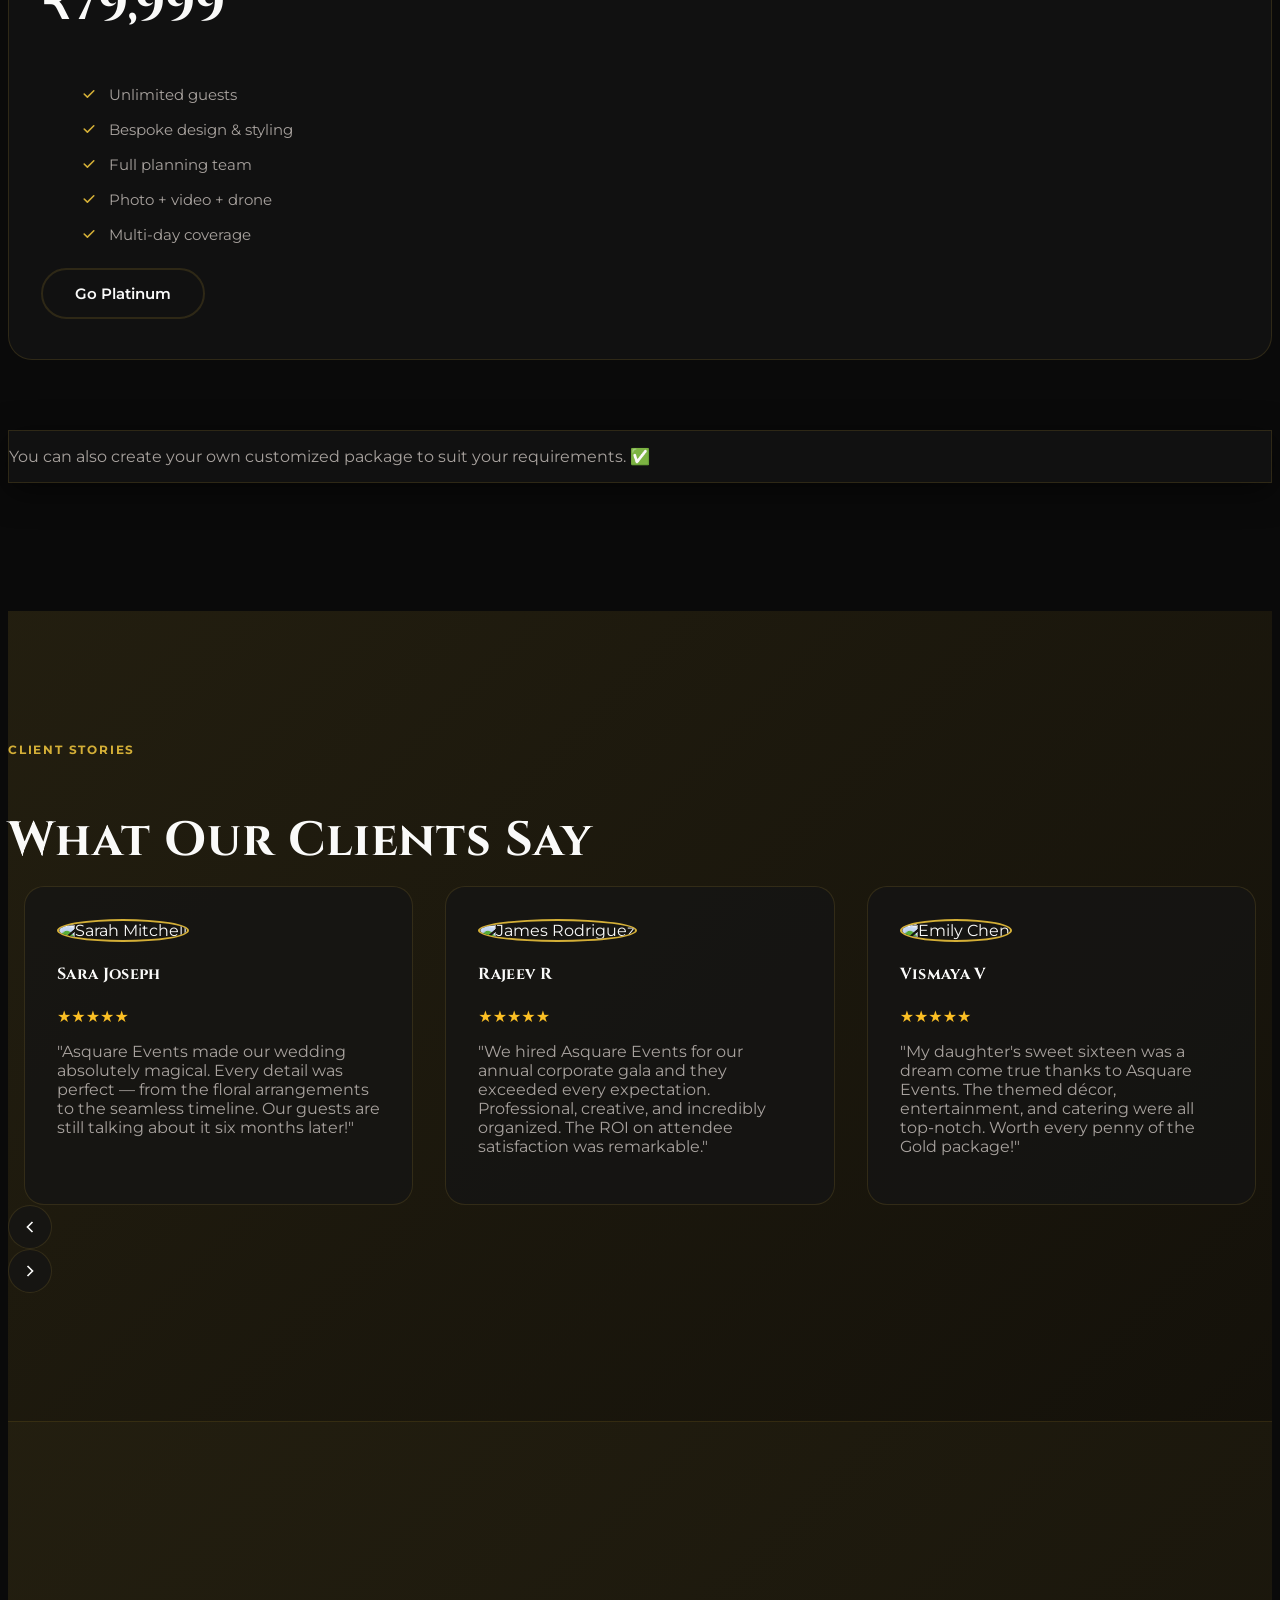
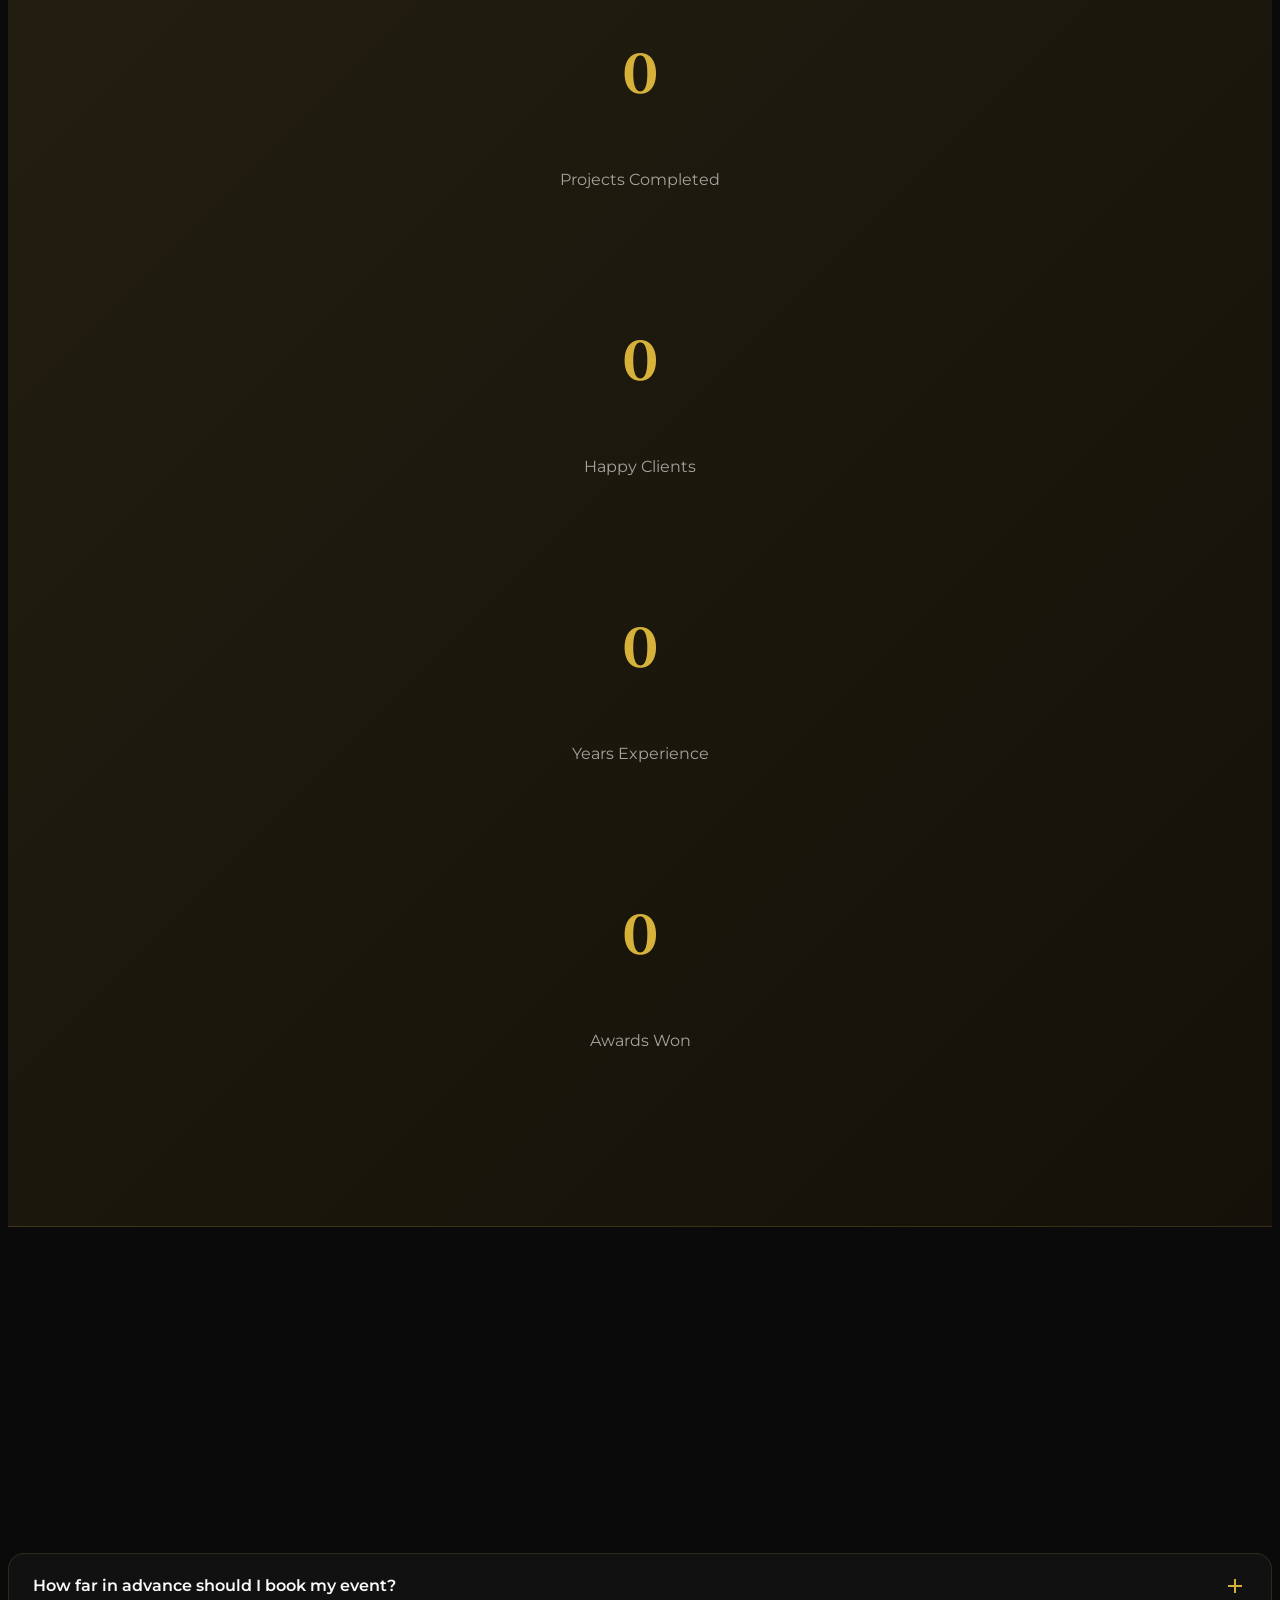
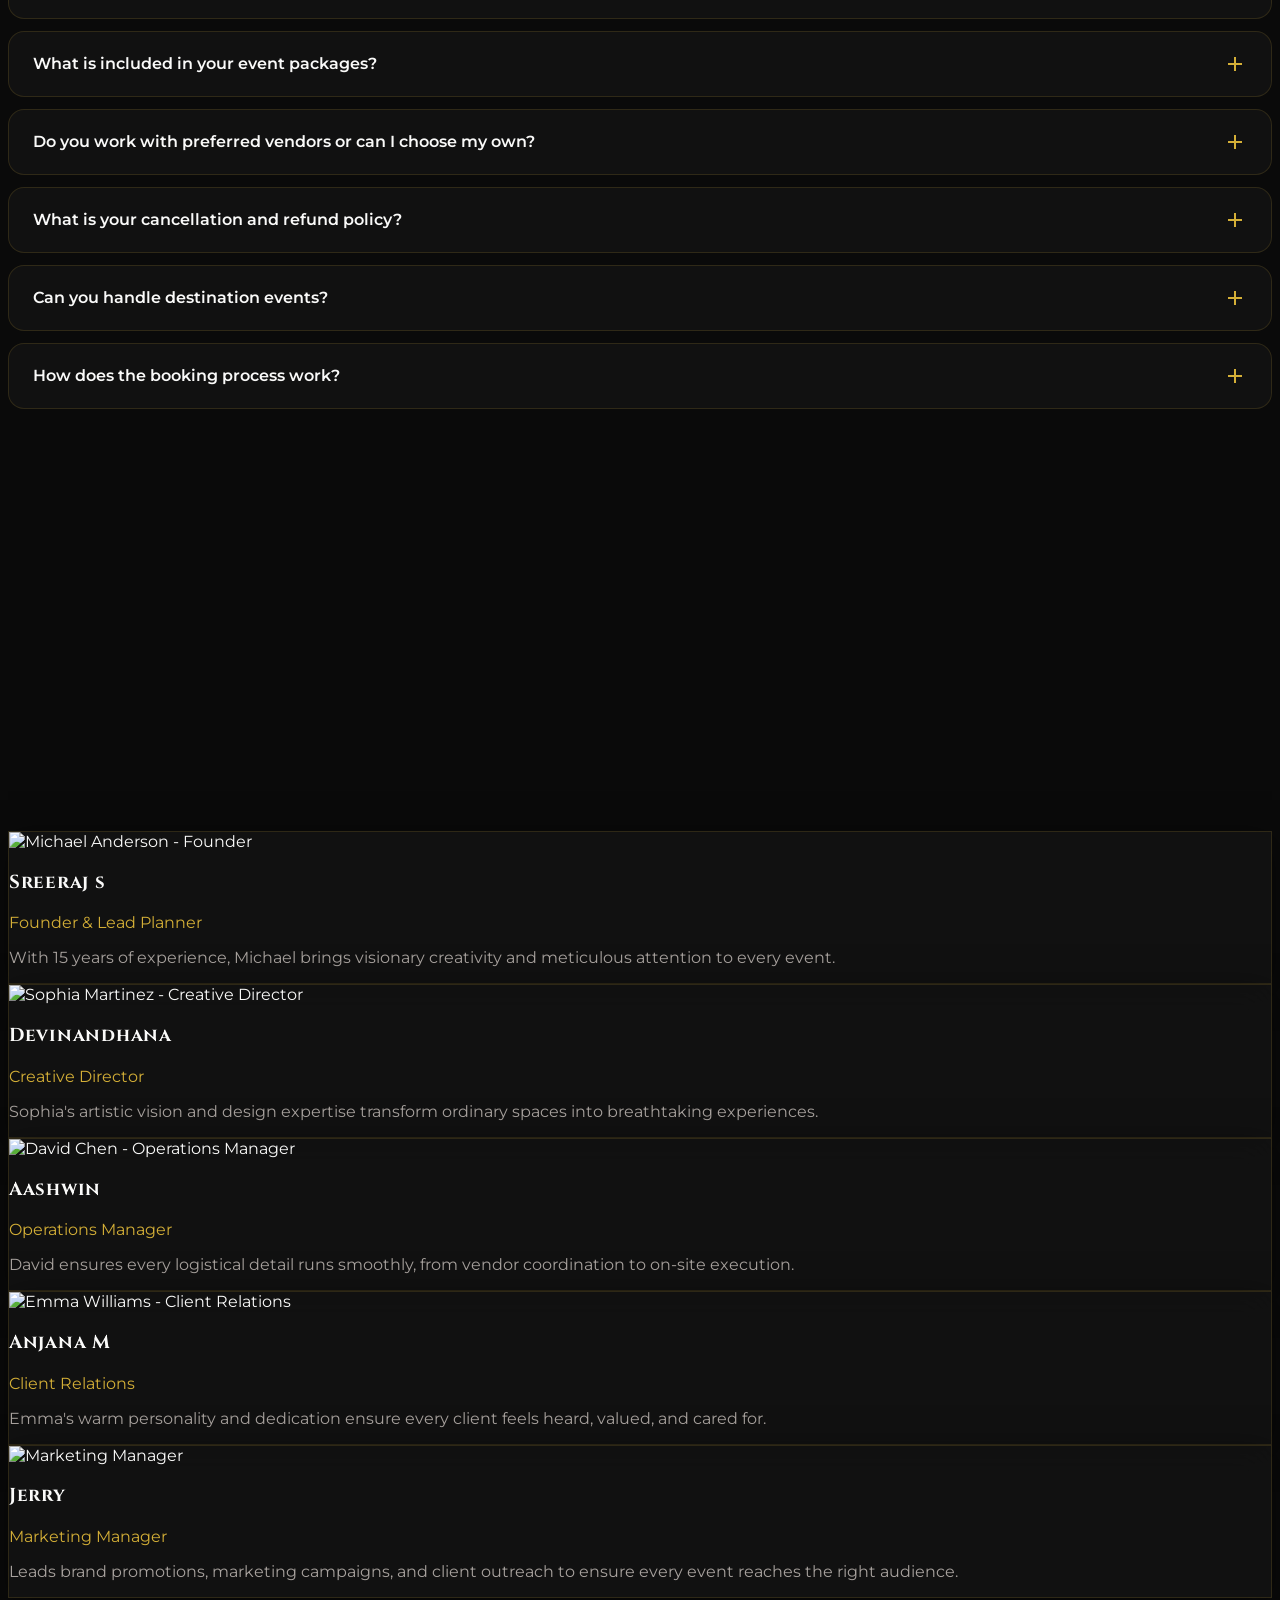
==== commit 98d9c961: "Update index.html" ====
--- a/index.html
+++ b/index.html
@@ -401,66 +401,66 @@
 
 
 <!-- Wedding 6 -->
-<div class="gallery-item" data-category="wedding">
+<!-- <div class="gallery-item" data-category="wedding">
     <img src="https://images.squarespace-cdn.com/content/v1/5df41fe7e2491c0b70af4c7c/1588780401473-3YWTSFULU46CXC1S75I7/villa-cimbrone-wedding-italy-ravellow-events-by-paulina-81.jpg" alt="Outdoor Wedding" loading="lazy">
     <div class="gallery-overlay">
         <span class="gallery-category">Wedding</span>
         <h3 class="font-display text-lg font-semibold">Elegant Ceremony</h3>
     </div>
-</div>
+</div> -->
 
 <!-- Wedding 7 -->
-<div class="gallery-item tall" data-category="wedding">
+<!-- <div class="gallery-item tall" data-category="wedding">
     <img src="https://www.realweddings.com.au/media/images/Four-Seasons-Sydney-Luxury-Wedding-Receptions.width-4096.jpg" alt="Luxury Reception" loading="lazy">
     <div class="gallery-overlay">
         <span class="gallery-category">Wedding</span>
         <h3 class="font-display text-lg font-semibold">Grand Reception</h3>
     </div>
-</div>
+</div> -->
 
 <!-- Wedding 8 -->
-<div class="gallery-item" data-category="wedding">
+<!-- <div class="gallery-item" data-category="wedding">
     <img src="https://www.theknot.com/tk-media/images/18b39993-49ca-4f55-9cdf-9bdbe285e955" alt="Floral Wedding Stage" loading="lazy">
     <div class="gallery-overlay">
         <span class="gallery-category">Wedding</span>
         <h3 class="font-display text-lg font-semibold">Floral Elegance</h3>
     </div>
-</div>
+</div> -->
 
 <!-- Wedding 9 -->
-<div class="gallery-item" data-category="wedding">
+<!-- <div class="gallery-item" data-category="wedding">
     <img src="https://images.squarespace-cdn.com/content/v1/5a70d9e2017db2025000ed6b/0013b870-6671-41ed-972d-803a72225cca/RZS01426+copy.jpg" alt="Traditional Wedding" loading="lazy">
     <div class="gallery-overlay">
         <span class="gallery-category">Wedding</span>
         <h3 class="font-display text-lg font-semibold">Timeless Traditions</h3>
     </div>
-</div>
+</div> -->
 
 <!-- Wedding 10 -->
-<div class="gallery-item tall" data-category="wedding">
+<!-- <div class="gallery-item tall" data-category="wedding">
     <img src="https://www.visitdubai.com/-/media/gathercontent/article/u/unique-wedding-settings-in-dubai/media/unique-wedding-venues-in-dubai-9.jpg" alt="Destination Wedding" loading="lazy">
     <div class="gallery-overlay">
         <span class="gallery-category">Wedding</span>
         <h3 class="font-display text-lg font-semibold">Dream Destination</h3>
     </div>
-</div>
+</div> -->
 <!-- Wedding 11 -->
-<div class="gallery-item" data-category="wedding">
+<!-- <div class="gallery-item" data-category="wedding">
     <img src="https://hopetownlodge.com/wp-content/uploads/2022/04/6-Most-Luxurious-Wedding-Venues-In-The-World.jpg" alt="Wedding Celebration" loading="lazy">
     <div class="gallery-overlay">
         <span class="gallery-category">Wedding</span>
         <h3 class="font-display text-lg font-semibold">Royal Celebration</h3>
     </div>
-</div>
+</div> -->
 
 <!-- Wedding 12 -->
-<div class="gallery-item tall" data-category="wedding">
+<!-- <div class="gallery-item tall" data-category="wedding">
     <img src="https://i.pinimg.com/originals/2e/df/d9/2edfd9706c90cbb9e29807a8750c05ee.jpg" alt="Luxury Wedding" loading="lazy">
     <div class="gallery-overlay">
         <span class="gallery-category">Wedding</span>
         <h3 class="font-display text-lg font-semibold">Forever Together</h3>
     </div>
-</div>
+</div> -->
 
 
 
@@ -501,49 +501,49 @@
 </div>
 
 <!-- Photography 5 -->
-<div class="gallery-item tall" data-category="photography">
+<!-- <div class="gallery-item tall" data-category="photography">
     <img src="https://www.headshotlondon.co.uk/wp-content/uploads/2014/11/headshotlondon-event-photography-investec3.jpg" alt="Photography" loading="lazy">
     <div class="gallery-overlay">
         <span class="gallery-category">Photography</span>
         <h3 class="font-display text-lg font-semibold">Every Frame Matters</h3>
     </div>
-</div>
+</div> -->
 
 <!-- Photography 6 -->
-<div class="gallery-item" data-category="photography">
+<!-- <div class="gallery-item" data-category="photography">
     <img src="https://tse1.mm.bing.net/th/id/OIP.l2ZagTGZ7zcJ8mX1i_r22wHaE8?r=0&pid=Api&P=0&h=180" alt="Photography" loading="lazy">
     <div class="gallery-overlay">
         <span class="gallery-category">Photography</span>
         <h3 class="font-display text-lg font-semibold">Beautiful Perspectives</h3>
     </div>
-</div>
+</div> -->
 
 <!-- Photography 7 -->
-<div class="gallery-item" data-category="photography">
+<!-- <div class="gallery-item" data-category="photography">
     <img src="https://eventphotos.com.au/2022/wp-content/uploads/corporate-event-photography-1024x576.webp" alt="Photography" loading="lazy">
     <div class="gallery-overlay">
         <span class="gallery-category">Photography</span>
         <h3 class="font-display text-lg font-semibold">Memories Through the Lens</h3>
     </div>
-</div>
+</div> -->
 
 <!-- Photography 8 -->
-<div class="gallery-item tall" data-category="photography">
+<!-- <div class="gallery-item tall" data-category="photography">
     <img src="https://dnx.vn/wp-content/uploads/2022/10/EVent-Photography-1-min.jpg" alt="Photography" loading="lazy">
     <div class="gallery-overlay">
         <span class="gallery-category">Photography</span>
         <h3 class="font-display text-lg font-semibold">Moments That Last Forever</h3>
     </div>
-</div>
+</div> -->
 
 <!-- Photography 9 -->
-<div class="gallery-item" data-category="photography">
+<!-- <div class="gallery-item" data-category="photography">
     <img src="https://s.studiobinder.com/wp-content/uploads/2021/04/Event-Photography-Tips-and-Tricks-for-All-Photographers-StudioBinder.jpg" alt="Photography" loading="lazy">
     <div class="gallery-overlay">
         <span class="gallery-category">Photography</span>
         <h3 class="font-display text-lg font-semibold">Captured with Passion</h3>
     </div>
-</div>
+</div> -->
 
 
 
@@ -584,41 +584,41 @@
     </div>
 </div>
 
-<!-- Corporate 5 -->
+<!-- Corporate 5
 <div class="gallery-item tall" data-category="corporate">
     <img src="https://theeventbook.uk/wp-content/uploads/2026/03/theeventbook-post-image.png" alt="Corporate Event" loading="lazy">
     <div class="gallery-overlay">
         <span class="gallery-category">Corporate</span>
         <h3 class="font-display text-lg font-semibold">Executive Meeting</h3>
     </div>
-</div>
-
-<!-- Corporate 6 -->
+</div> -->
+
+<!-- Corporate 6
 <div class="gallery-item" data-category="corporate">
     <img src="https://owensluxuryloos.co.uk/wp-content/uploads/2026/02/Corporate-Event.png" alt="Corporate Event" loading="lazy">
     <div class="gallery-overlay">
         <span class="gallery-category">Corporate</span>
         <h3 class="font-display text-lg font-semibold">Annual Business Meet</h3>
     </div>
-</div>
+</div> -->
 
 <!-- Corporate 7 -->
-<div class="gallery-item" data-category="corporate">
+<!-- <div class="gallery-item" data-category="corporate">
     <img src="https://brassanimals.com/wp-content/uploads/2025/11/ChatGPT-Image-Nov-4-2025-07_59_14-PM.png" alt="Corporate Event" loading="lazy">
     <div class="gallery-overlay">
         <span class="gallery-category">Corporate</span>
         <h3 class="font-display text-lg font-semibold">Corporate Success</h3>
     </div>
-</div>
+</div> -->
 
 <!-- Corporate 8 -->
-<div class="gallery-item tall" data-category="corporate">
+<!-- <div class="gallery-item tall" data-category="corporate">
     <img src="https://static.wixstatic.com/media/9610c5_c5fa052150ee4ae5bb69a11077848a48~mv2.jpg/v1/fill/w_1000,h_750,al_c,q_85,usm_0.66_1.00_0.01/9610c5_c5fa052150ee4ae5bb69a11077848a48~mv2.jpg" alt="Corporate Event" loading="lazy">
     <div class="gallery-overlay">
         <span class="gallery-category">Corporate</span>
         <h3 class="font-display text-lg font-semibold">Excellence in Action</h3>
     </div>
-</div>
+</div> -->
 
 
 
@@ -661,40 +661,40 @@
 </div>
 
 <!-- Workshop 5 -->
-<div class="gallery-item tall" data-category="workshop">
+<!-- <div class="gallery-item tall" data-category="workshop">
     <img src="https://img-cdn.inc.com/image/upload/f_webp,c_fit,w_1920,q_auto/images/panoramic/getty_476806693_2000145020009280142_132661.jpg" alt="Workshop" loading="lazy">
     <div class="gallery-overlay">
         <span class="gallery-category">Workshop</span>
         <h3 class="font-display text-lg font-semibold">Skill Development</h3>
     </div>
-</div>
+</div> -->
 
 <!-- Workshop 6 -->
-<div class="gallery-item" data-category="workshop">
+<!-- <div class="gallery-item" data-category="workshop">
     <img src="https://lifeplacealfonso.com/wp-content/uploads/2023/08/Elevate-Your-Workshops-in-Tagaytay-The-Ultimate-Venue-Guide.jpg" alt="Workshop" loading="lazy">
     <div class="gallery-overlay">
         <span class="gallery-category">Workshop</span>
         <h3 class="font-display text-lg font-semibold">Innovation Begins Here</h3>
     </div>
-</div>
+</div> -->
 
 <!-- Workshop 7 -->
-<div class="gallery-item" data-category="workshop">
+<!-- <div class="gallery-item" data-category="workshop">
     <img src="https://img.freepik.com/premium-photo/man-giving-speech-front-large-audience_605022-33850.jpg" alt="Workshop" loading="lazy">
     <div class="gallery-overlay">
         <span class="gallery-category">Workshop</span>
         <h3 class="font-display text-lg font-semibold">Ideas Into Reality</h3>
     </div>
-</div>
+</div> -->
 
 <!-- Workshop 8 -->
-<div class="gallery-item" data-category="workshop">
+<!-- <div class="gallery-item" data-category="workshop">
     <img src="https://cdn.images.express.co.uk/img/dynamic/1/590x/charisma-624032.jpg" alt="Workshop" loading="lazy">
     <div class="gallery-overlay">
         <span class="gallery-category">Workshop</span>
         <h3 class="font-display text-lg font-semibold">Grow Through Learning</h3>
     </div>
-</div>
+</div> -->
 
 
 
@@ -735,27 +735,27 @@
 </div>
 
 <!-- Entertainment 5 -->
-<div class="gallery-item tall" data-category="Entertainment">
+<!-- <div class="gallery-item tall" data-category="Entertainment">
     <img src="https://www.theoctagonbirmingham.co.uk/wp-content/smush-webp/2026/03/Sophie-Ellis-Bextor-credit-Paul-Dixon-Photography-1920x1280.jpg.webp" alt="Entertainment Event" loading="lazy">
     <div class="gallery-overlay">
         <span class="gallery-category">Entertainment</span>
         <h3 class="font-display text-lg font-semibold">Festival Highlights</h3>
     </div>
-</div>
+</div> -->
 
 <!-- Entertainment 6 -->
-<div class="gallery-item" data-category="Entertainment">
+<!-- <div class="gallery-item" data-category="Entertainment">
     <img src="https://cdn.pixabay.com/photo/2016/02/03/18/09/stage-1177613_1280.jpg" alt="Entertainment Event" loading="lazy">
     <div class="gallery-overlay">
         <span class="gallery-category">Entertainment</span>
         <h3 class="font-display text-lg font-semibold">Unforgettable Experiences</h3>
     </div>
-</div>
-
-
-
-
-          <div class="gallery-item" data-category="Entertainment">
+</div> -->
+
+
+
+
+          <!-- <div class="gallery-item" data-category="Entertainment">
             <img src="./images/fashionshow.jpg" alt="Luxury wedding reception table setting" loading="lazy">
             <div class="gallery-overlay">
               <span class="gallery-category">Entertainment</span>
@@ -782,7 +782,7 @@
               <span class="gallery-category">Entertainment</span>
               <h3 class="font-display text-lg font-semibold">Music Concerts</h3>
             </div>
-          </div>
+          </div> -->
           <div class="gallery-item" data-category="Wedding">
             <img src="https://i.pinimg.com/1200x/d1/a7/ae/d1a7ae6e20a79663e2a1bb01e0c1866f.jpg" alt="Elegant birthday party venue" loading="lazy">
             <div class="gallery-overlay">
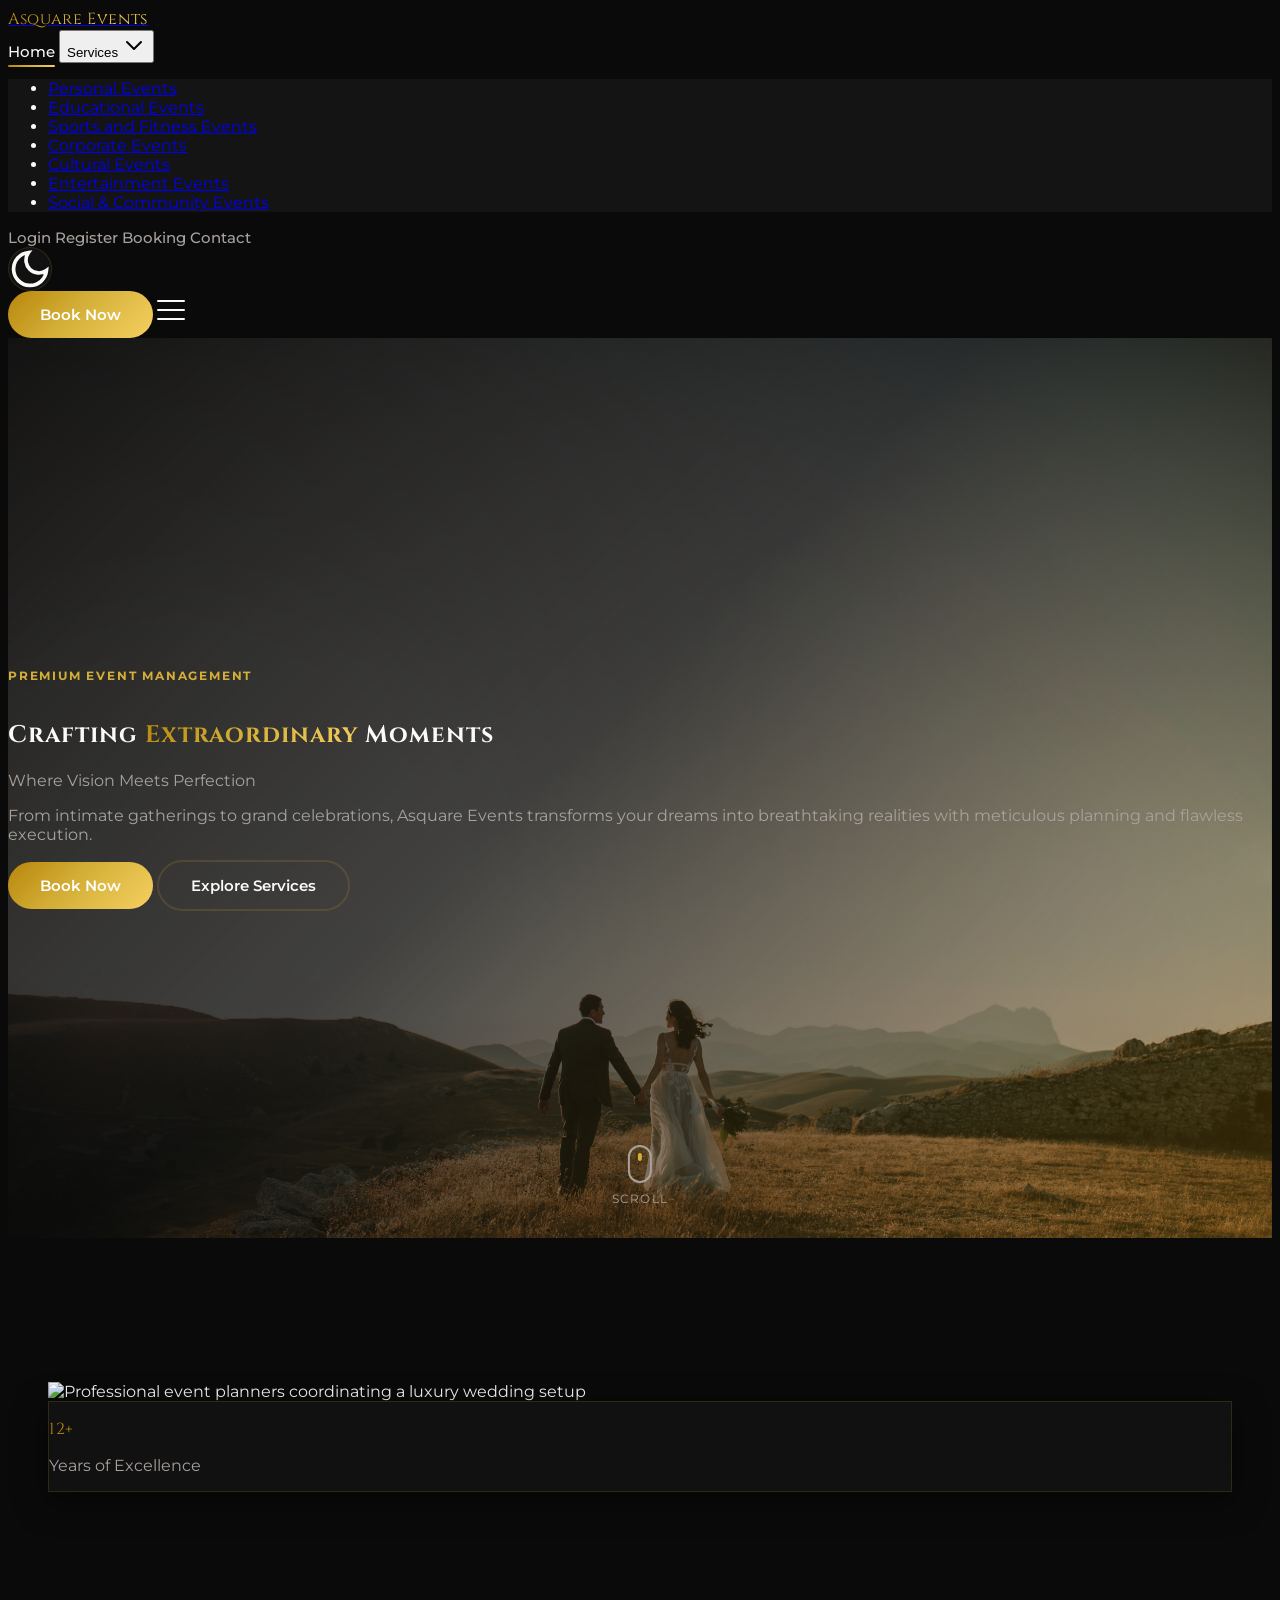
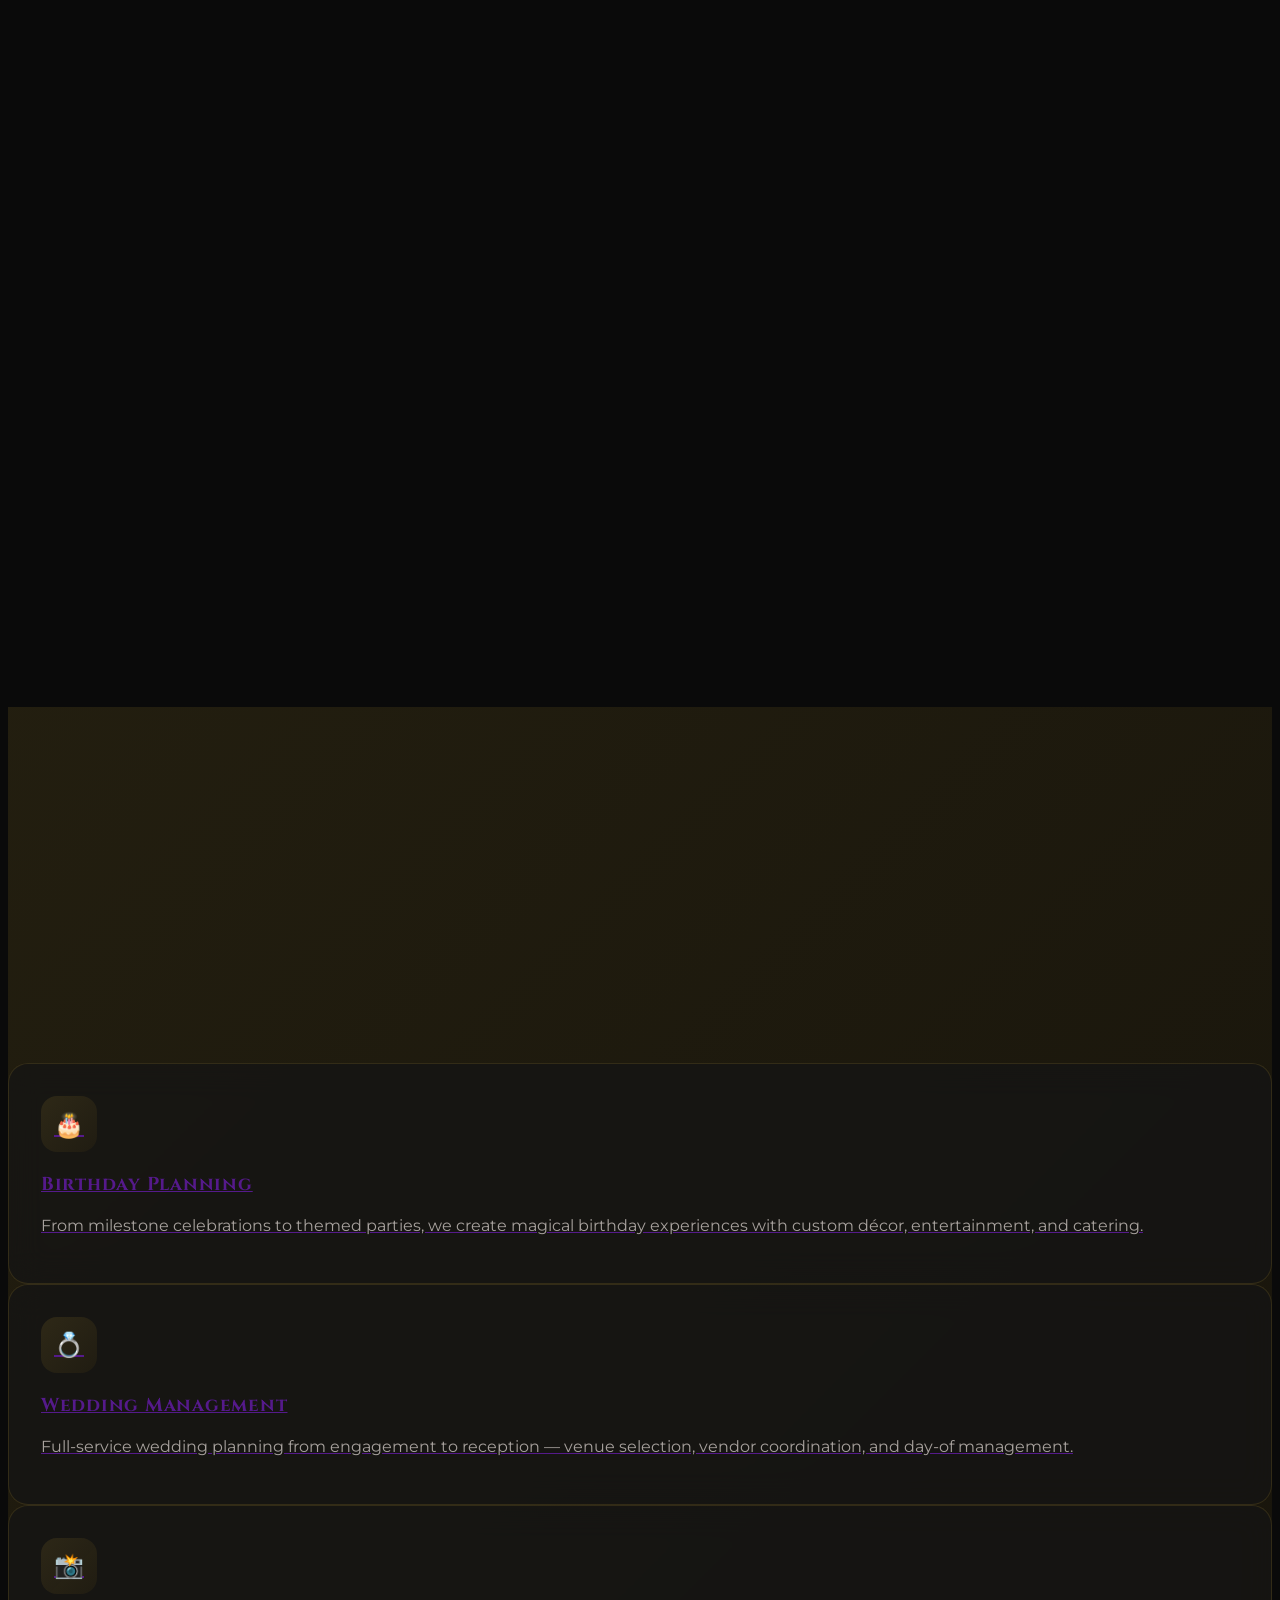
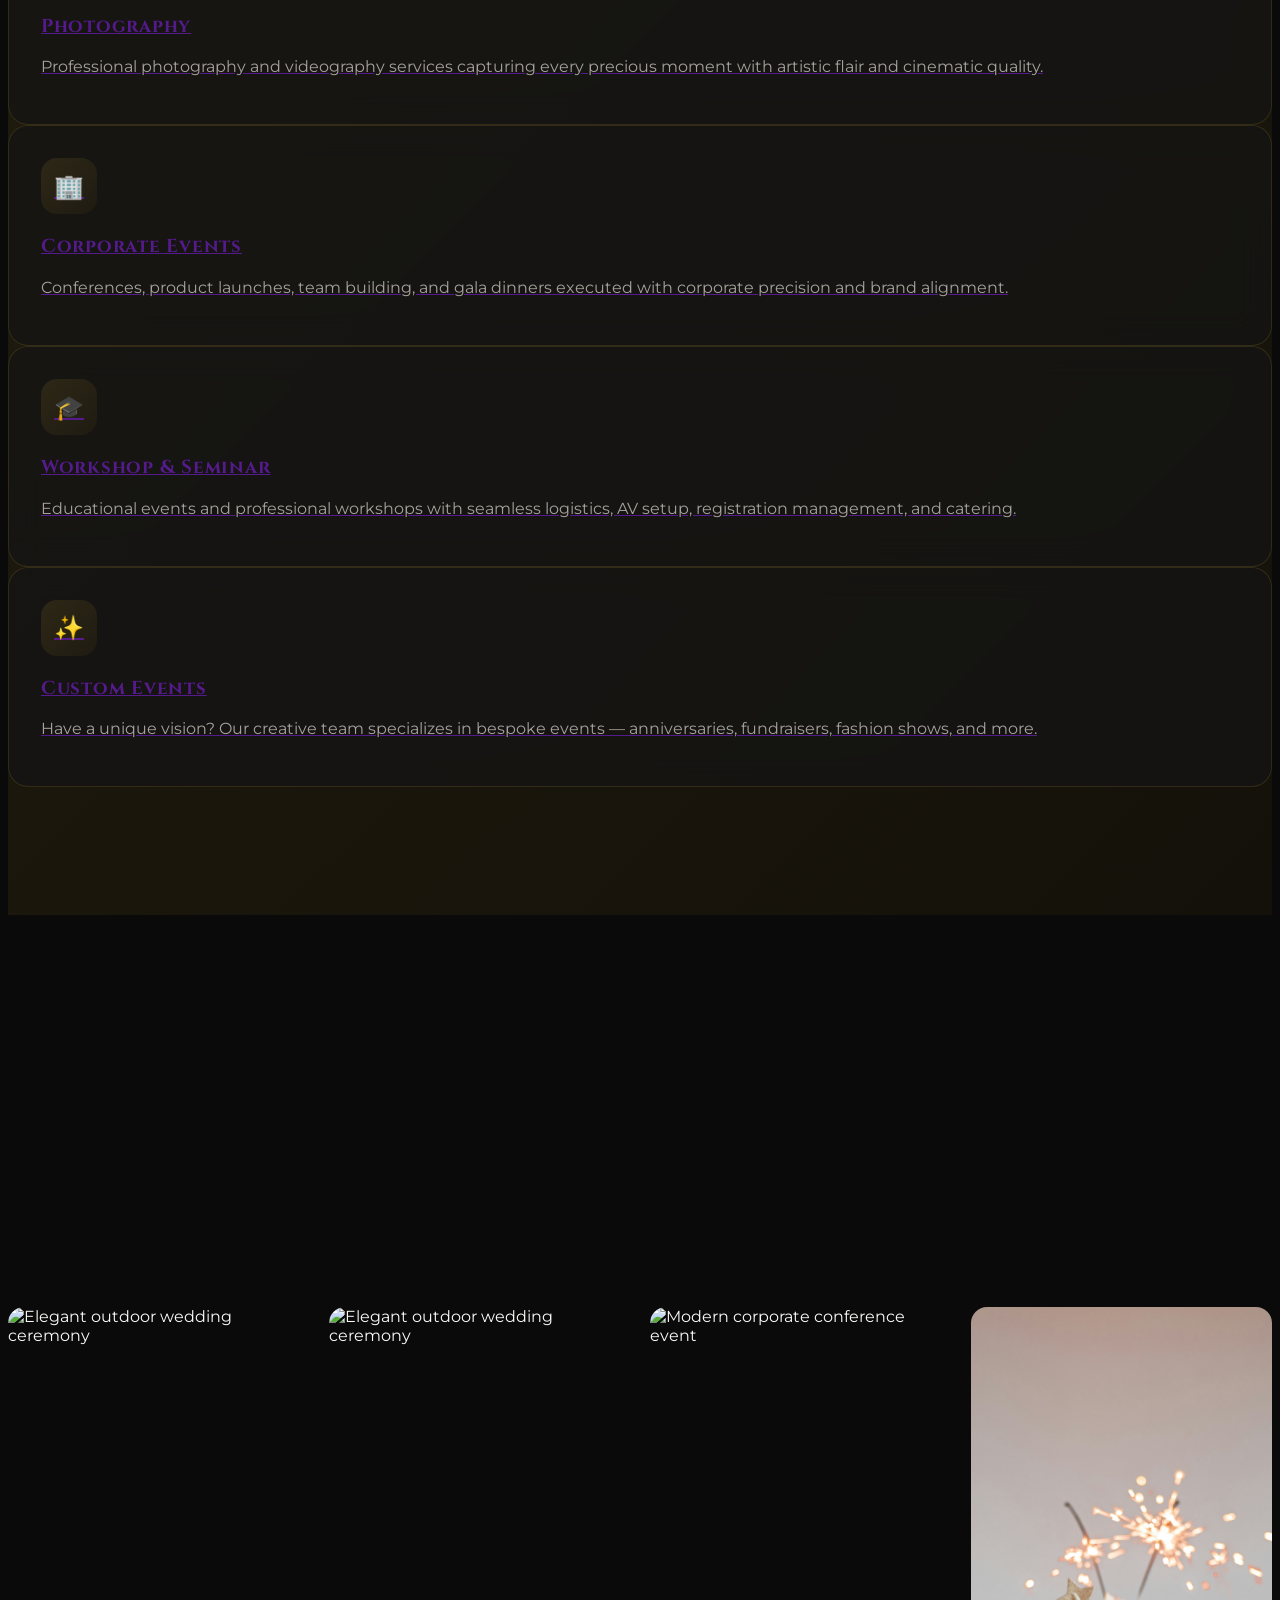
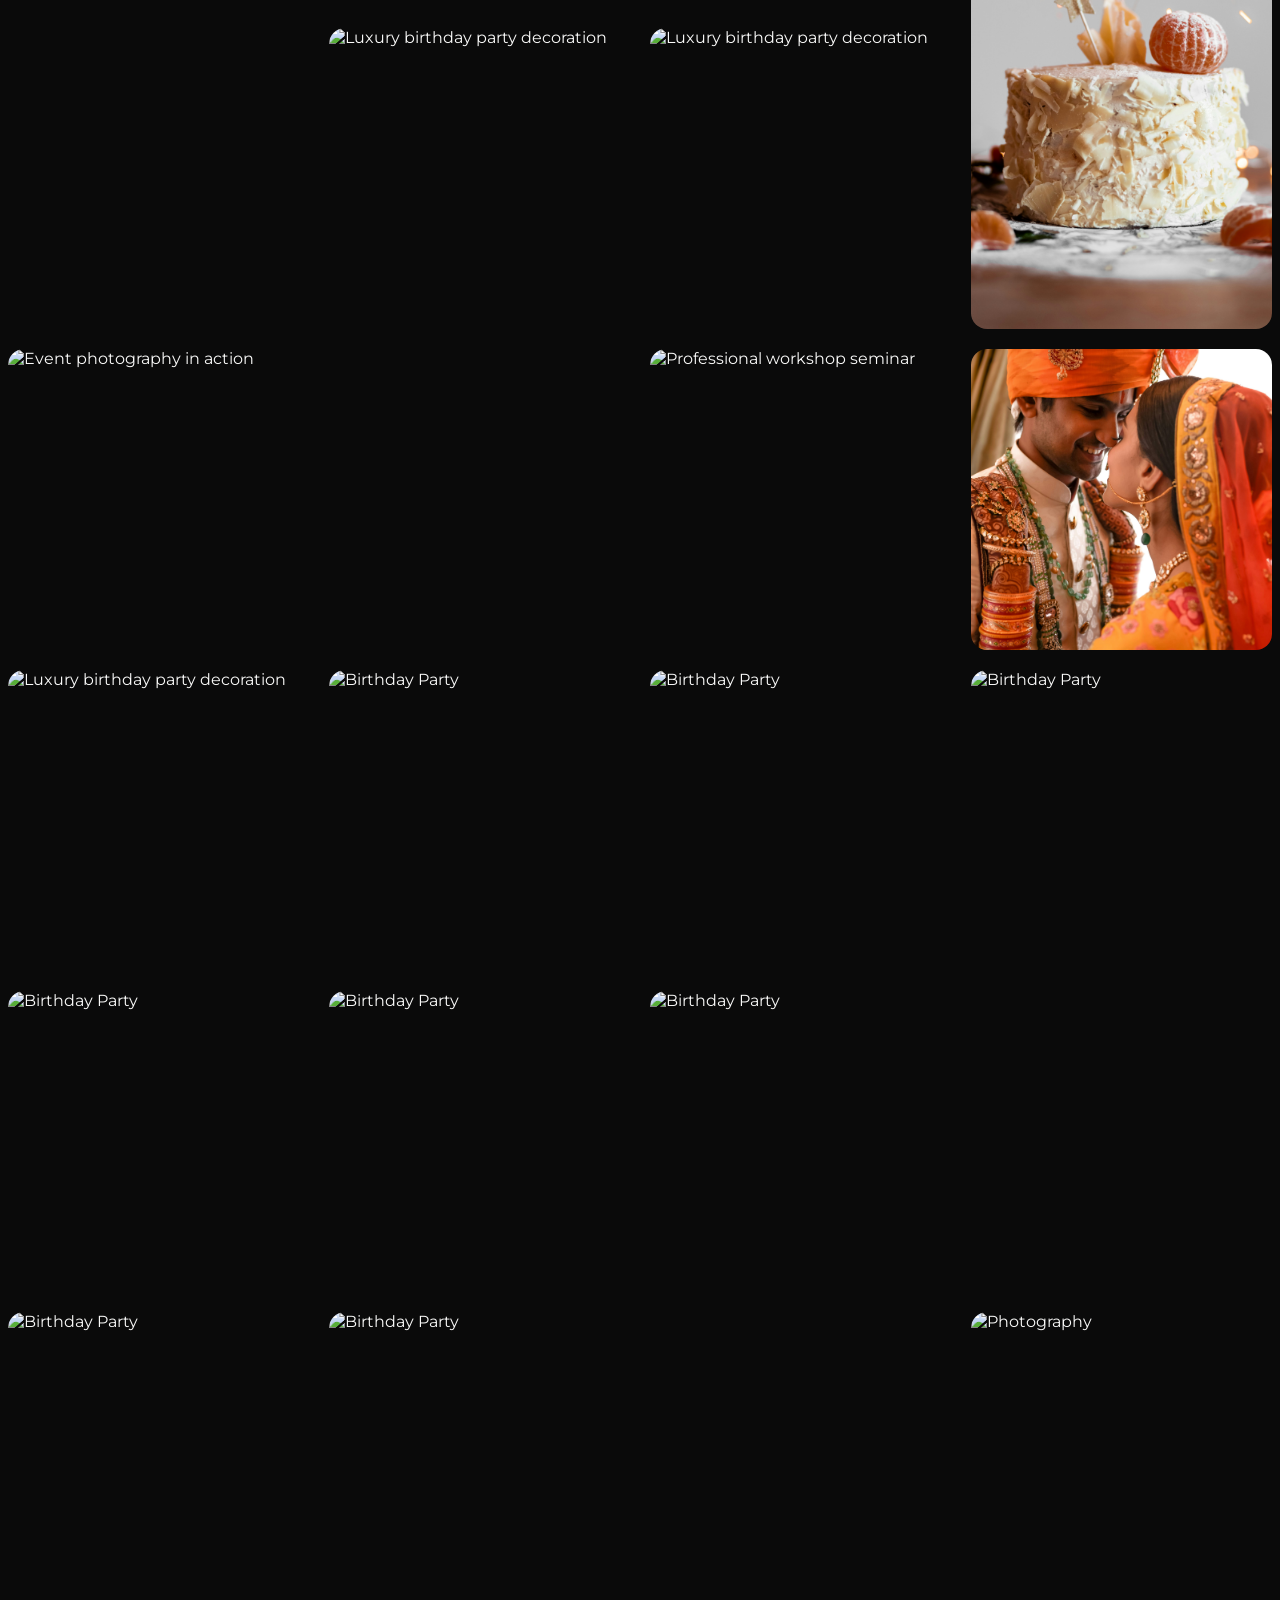
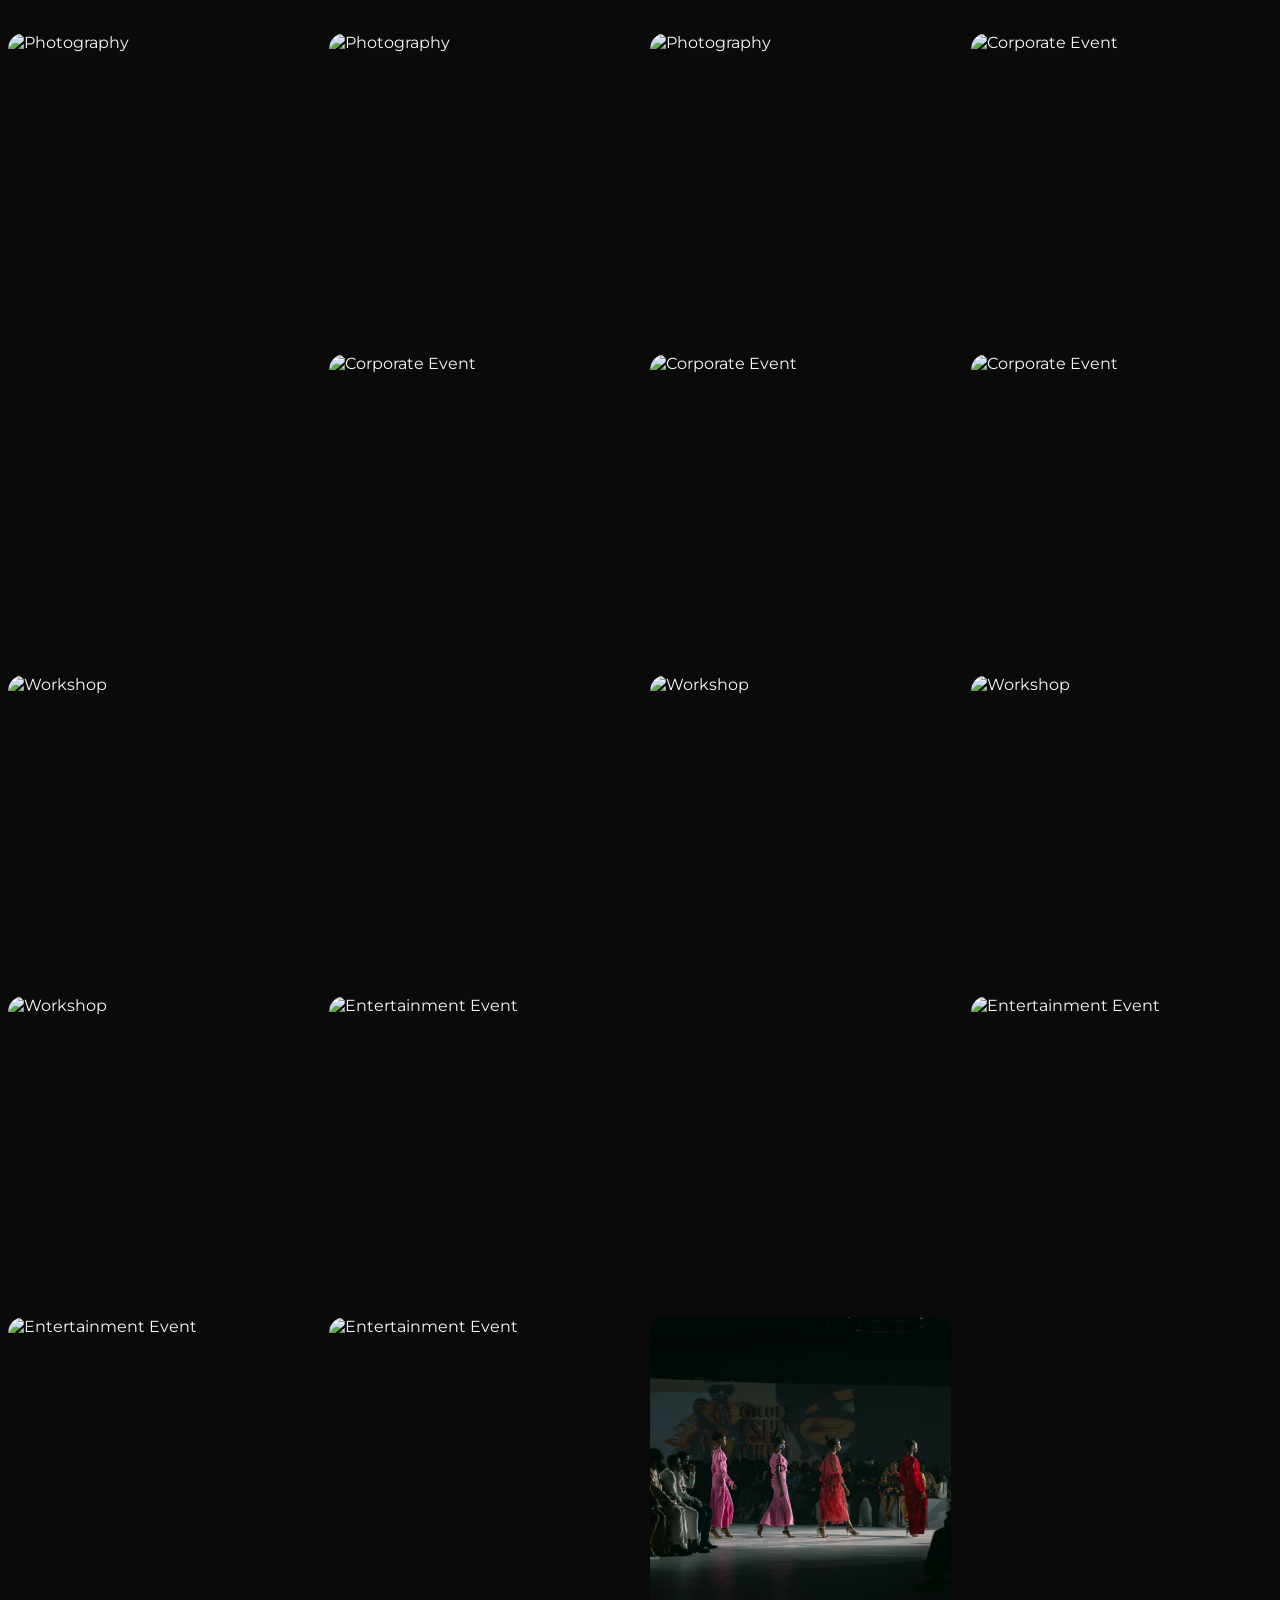
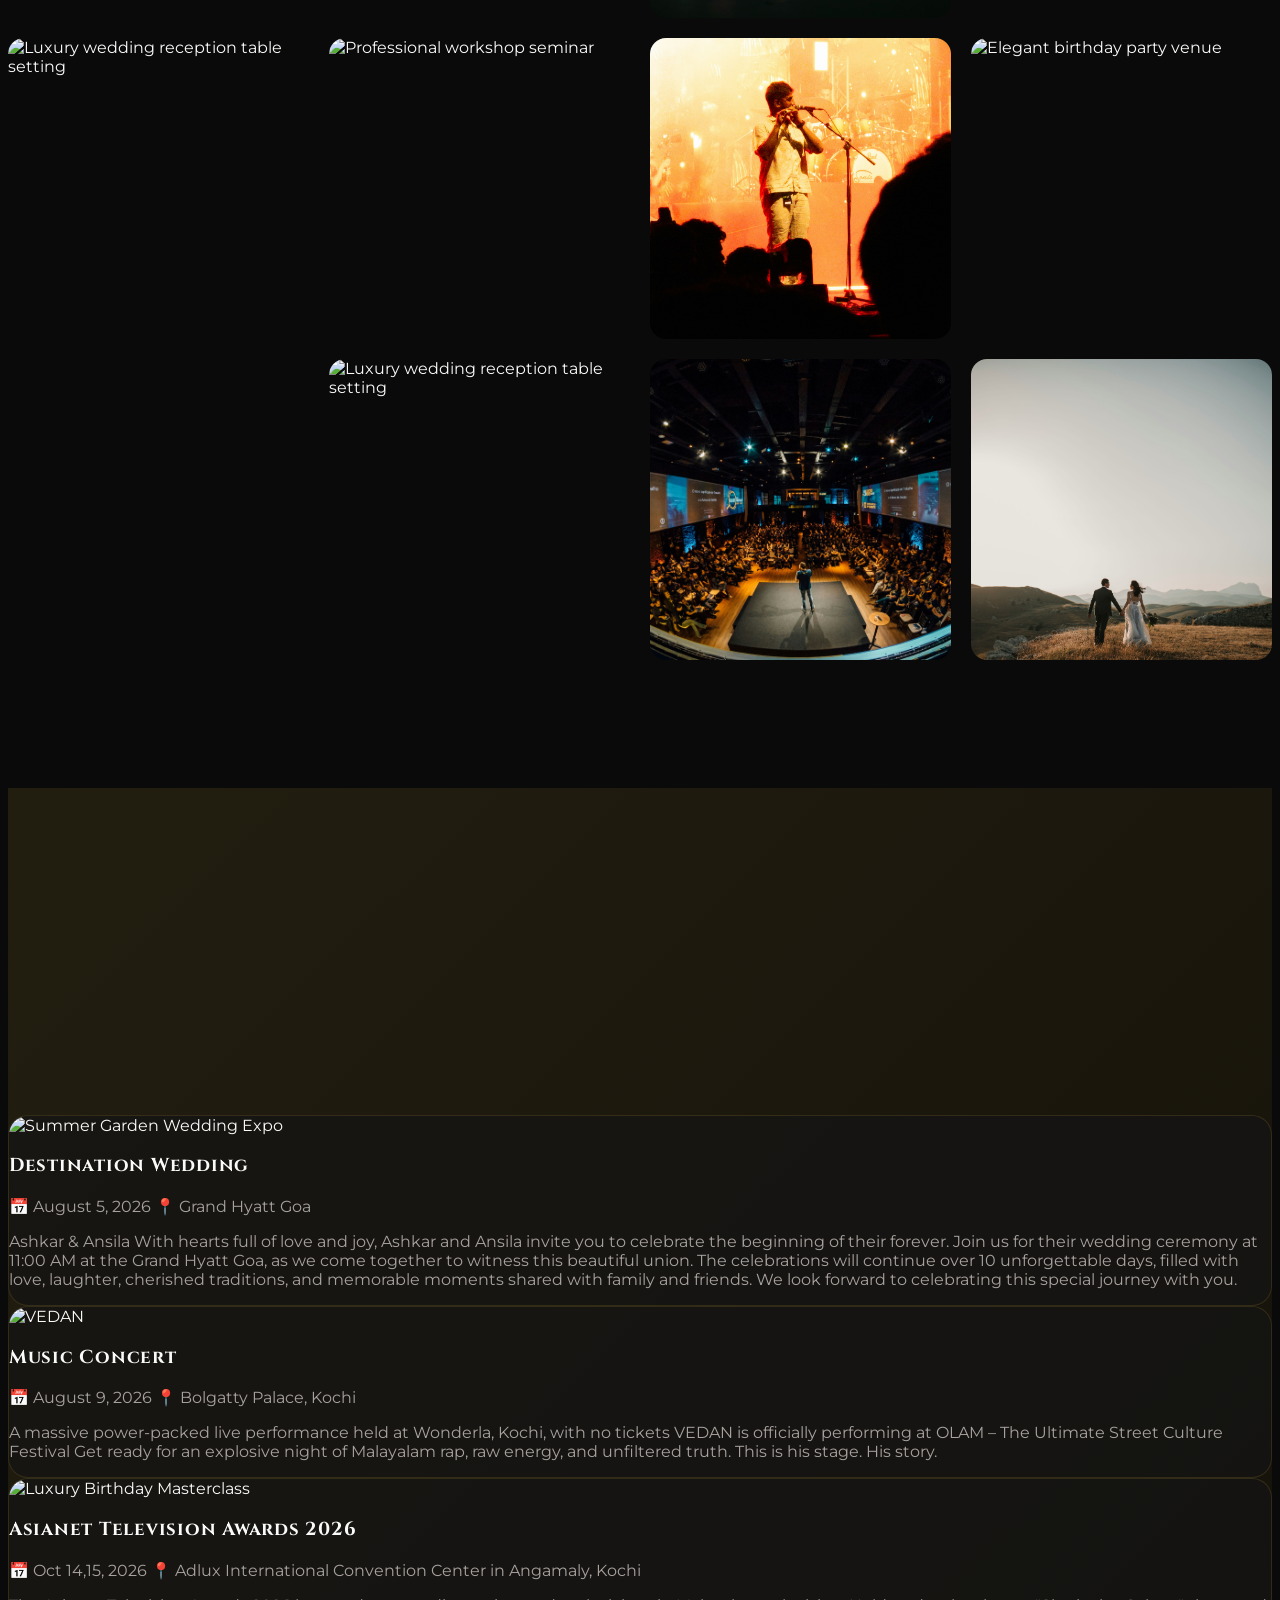
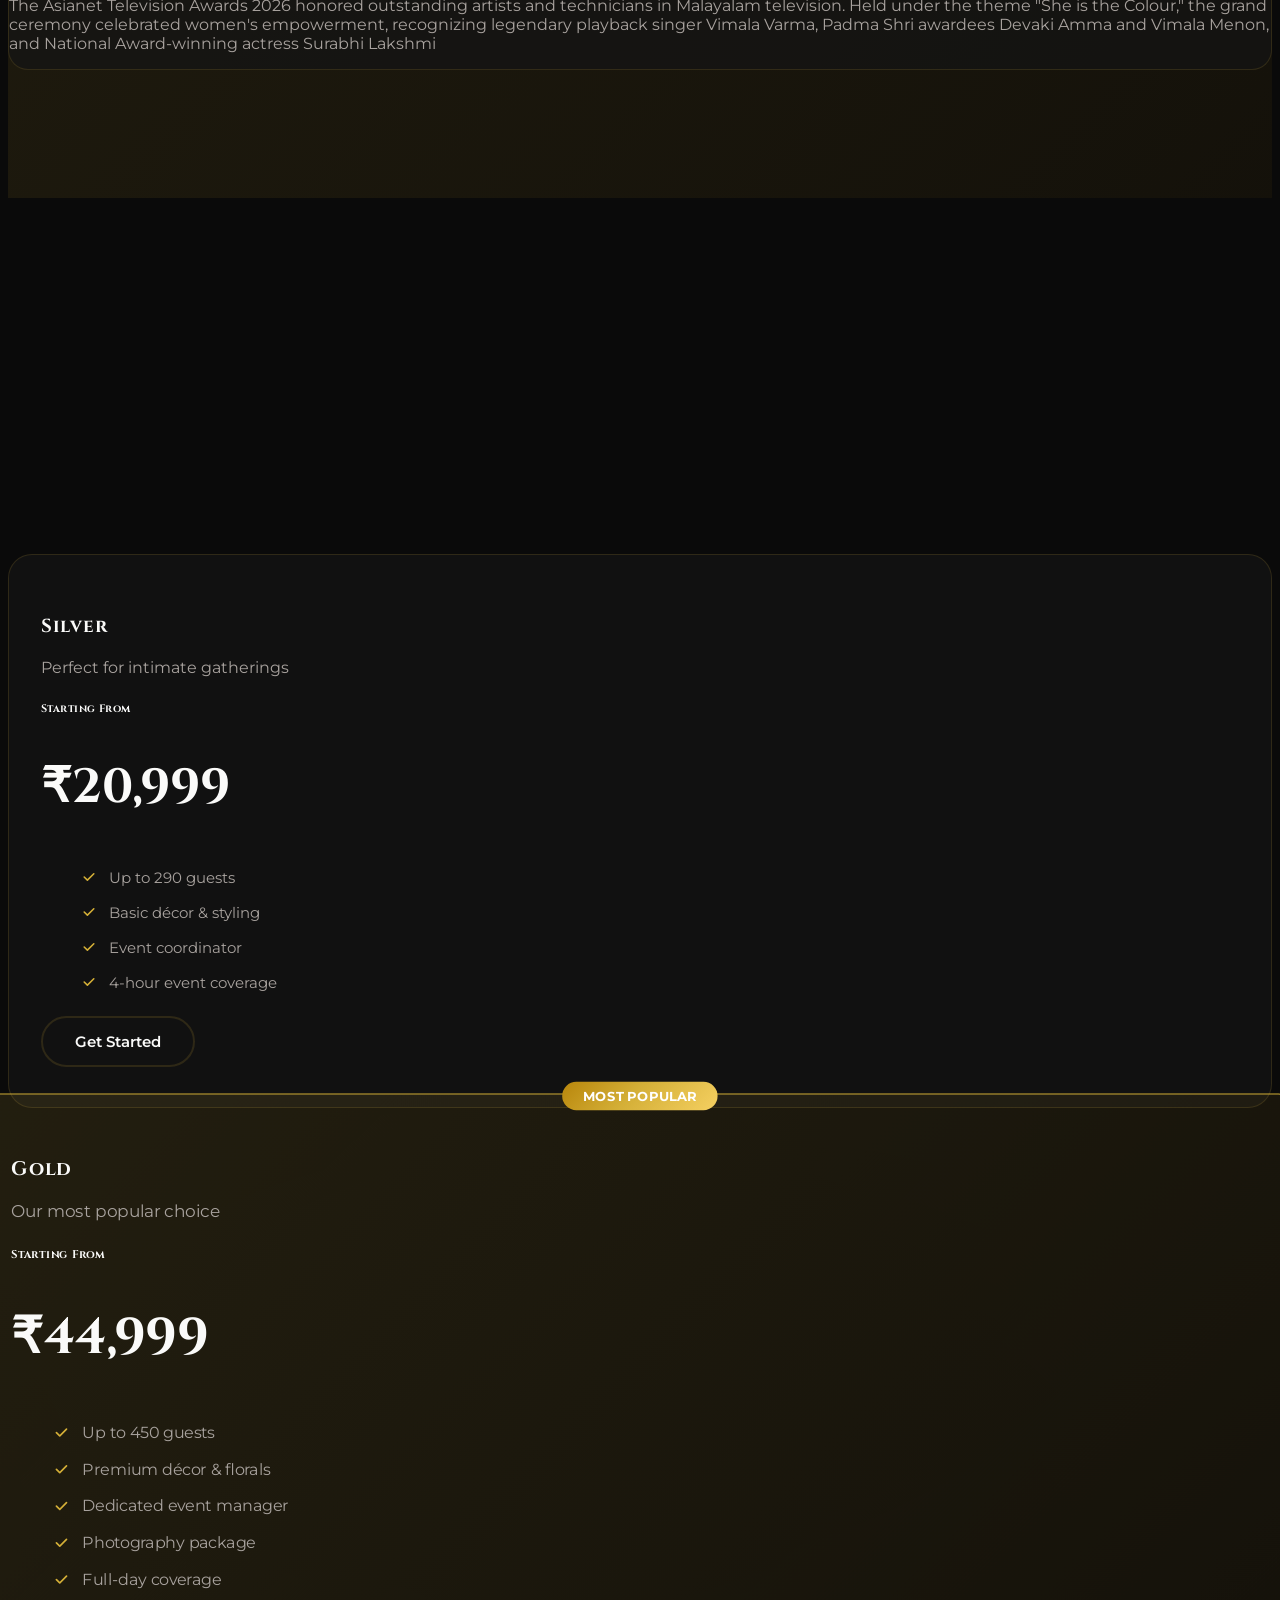
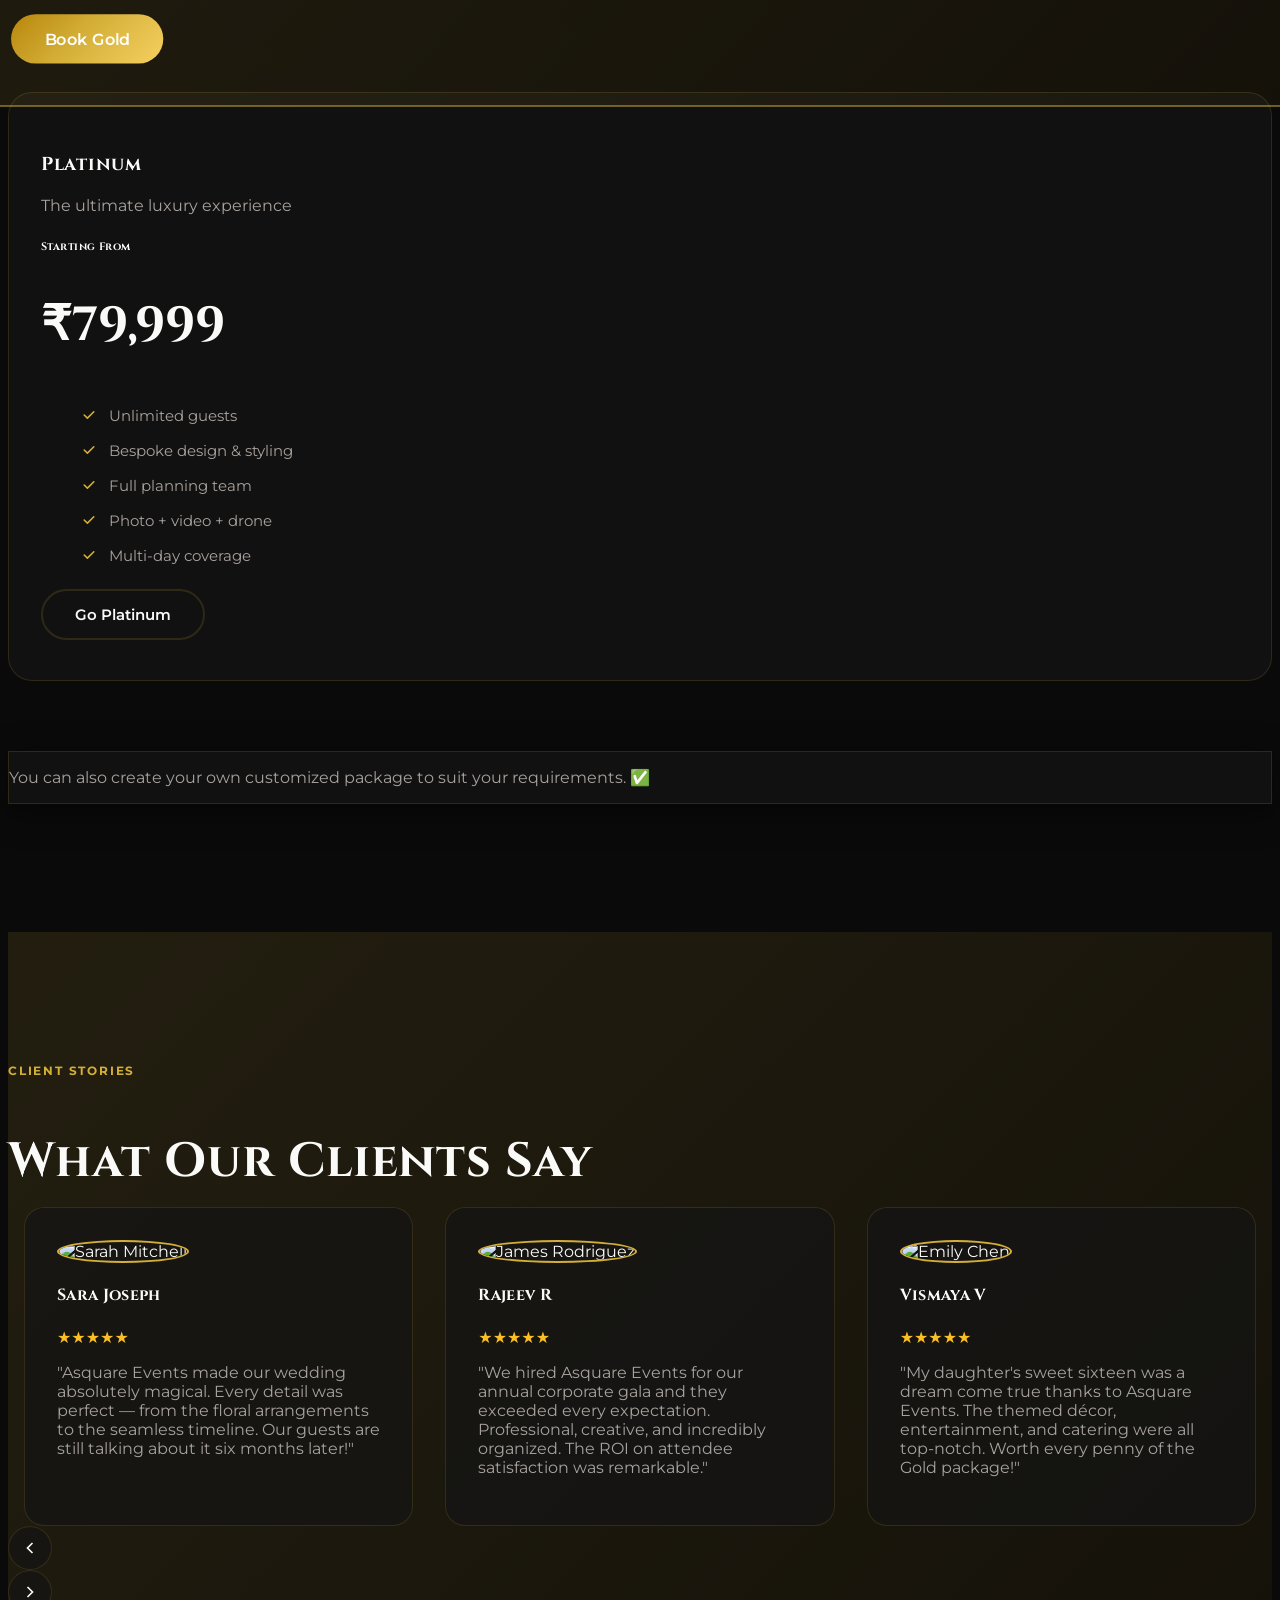
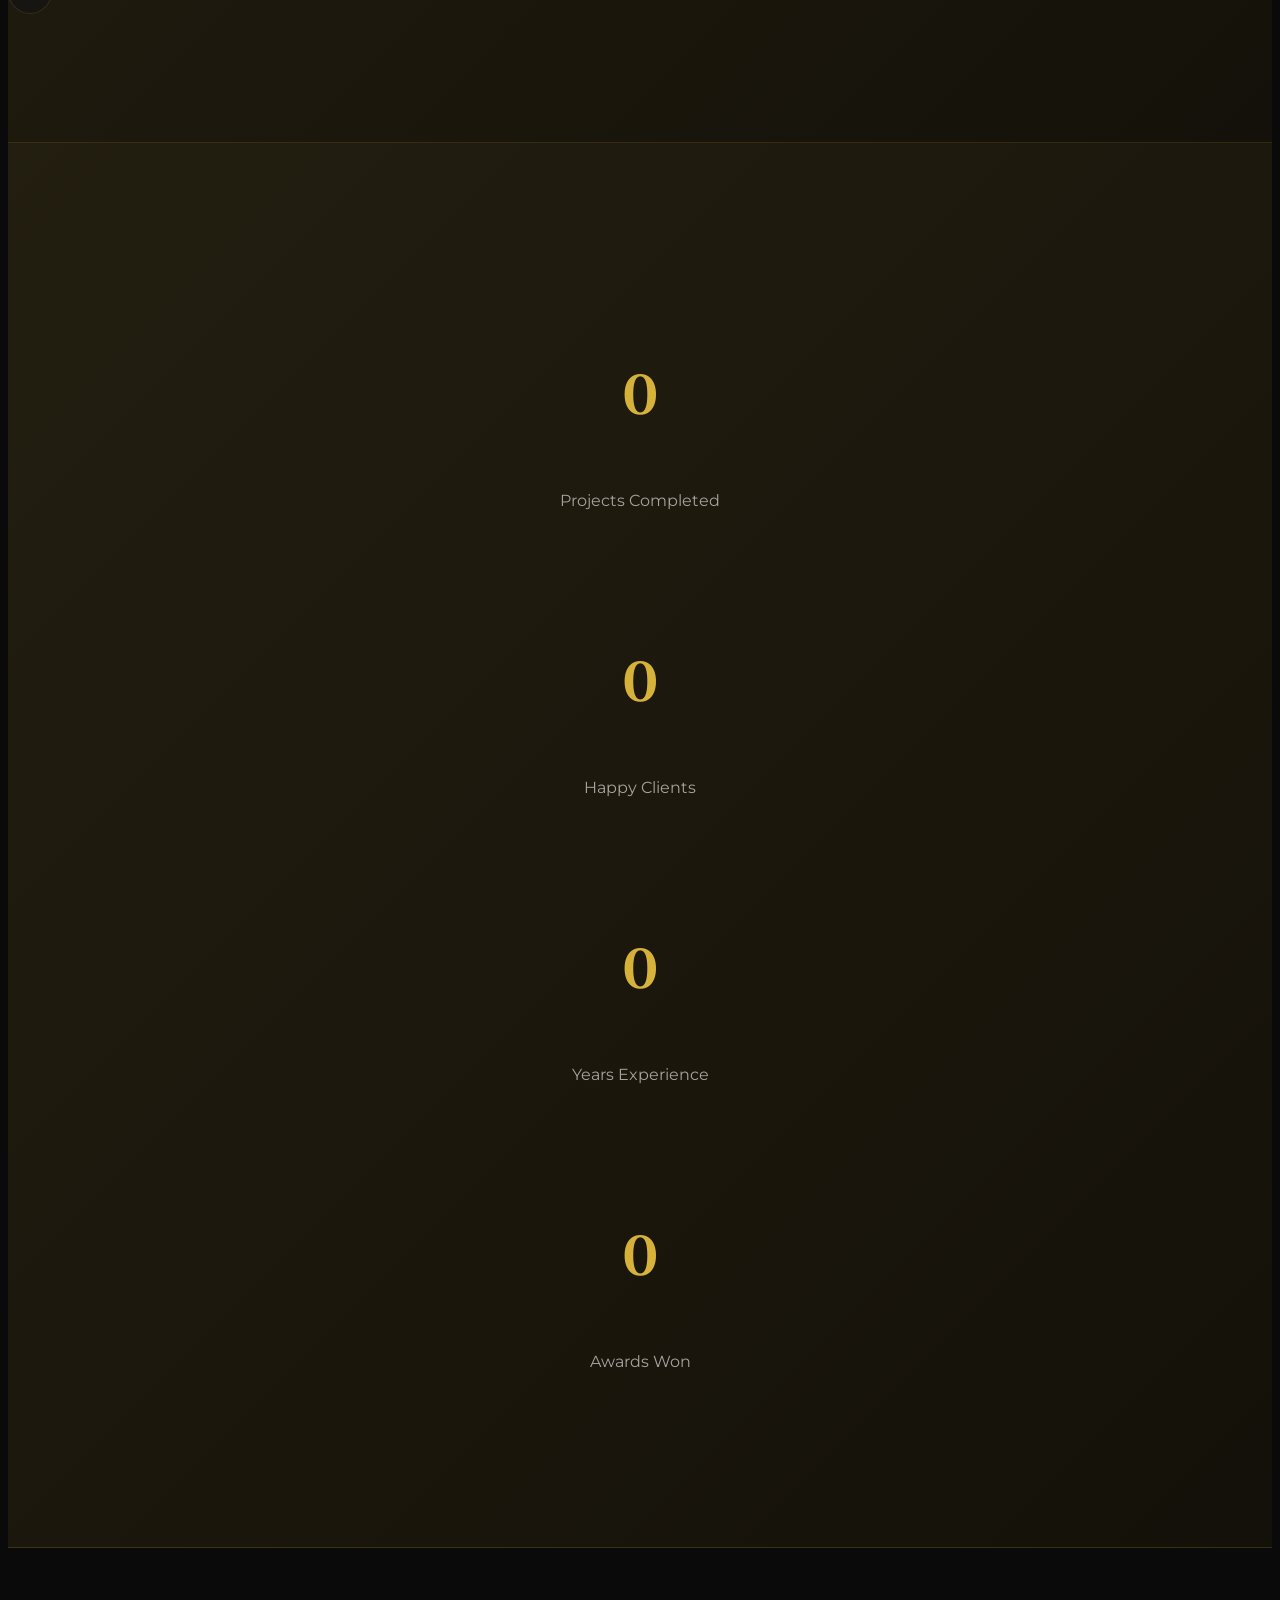
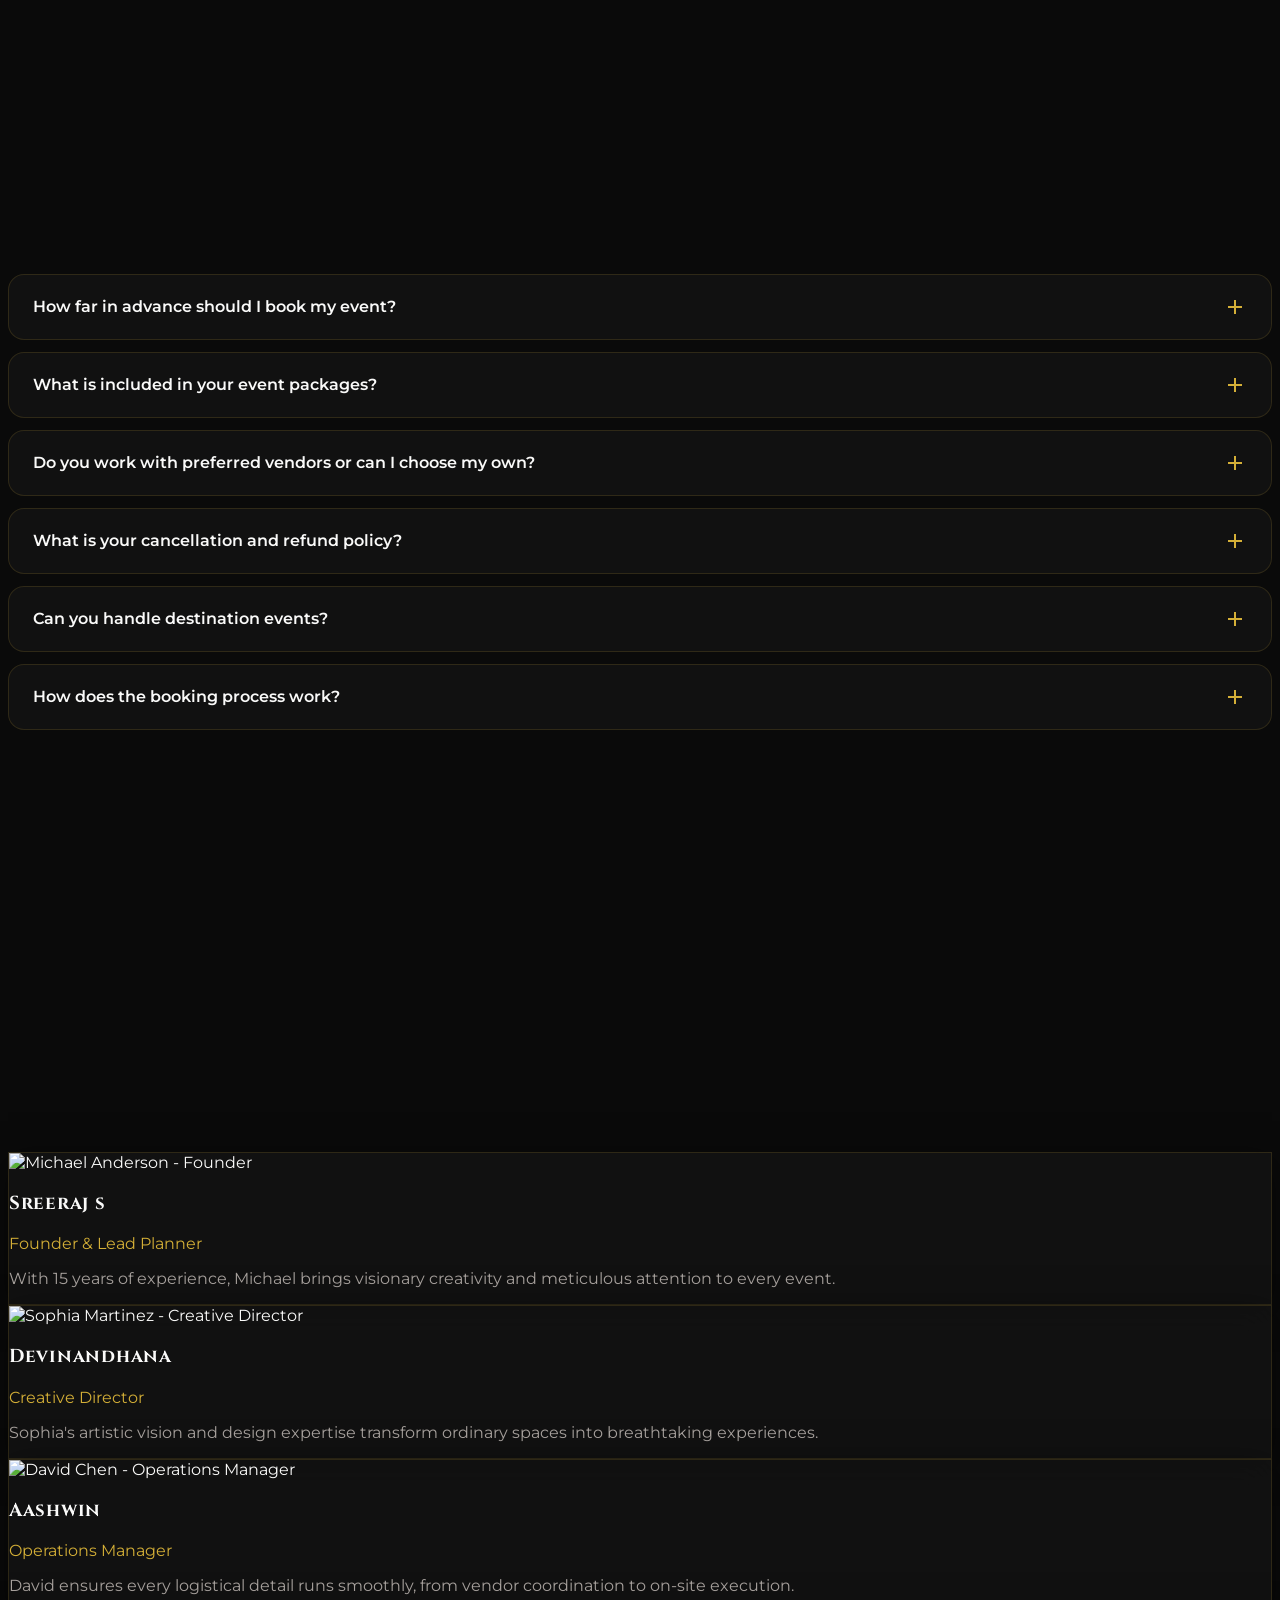
==== commit ad221012: "Update index.html" ====
--- a/index.html
+++ b/index.html
@@ -755,7 +755,7 @@
 
 
 
-          <!-- <div class="gallery-item" data-category="Entertainment">
+          <div class="gallery-item" data-category="Entertainment">
             <img src="./images/fashionshow.jpg" alt="Luxury wedding reception table setting" loading="lazy">
             <div class="gallery-overlay">
               <span class="gallery-category">Entertainment</span>
@@ -782,7 +782,7 @@
               <span class="gallery-category">Entertainment</span>
               <h3 class="font-display text-lg font-semibold">Music Concerts</h3>
             </div>
-          </div> -->
+          </div>
           <div class="gallery-item" data-category="Wedding">
             <img src="https://i.pinimg.com/1200x/d1/a7/ae/d1a7ae6e20a79663e2a1bb01e0c1866f.jpg" alt="Elegant birthday party venue" loading="lazy">
             <div class="gallery-overlay">
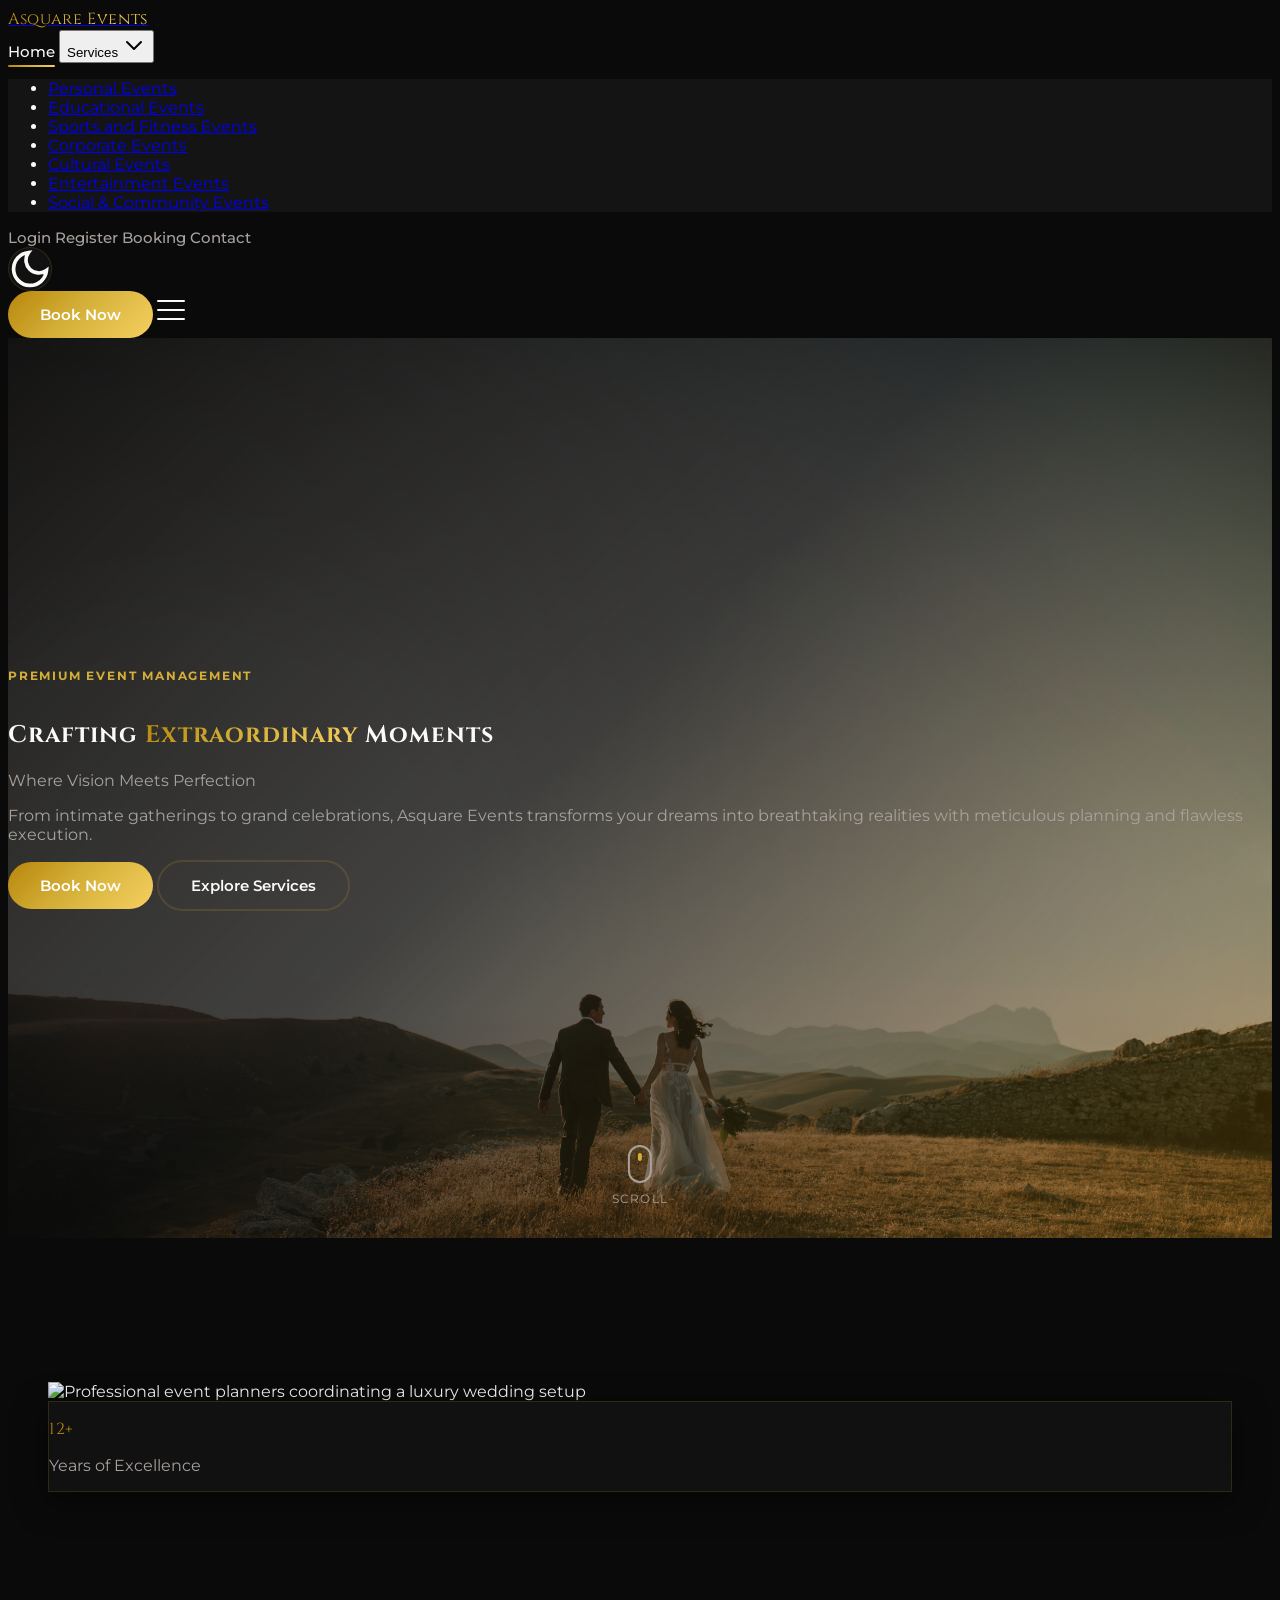
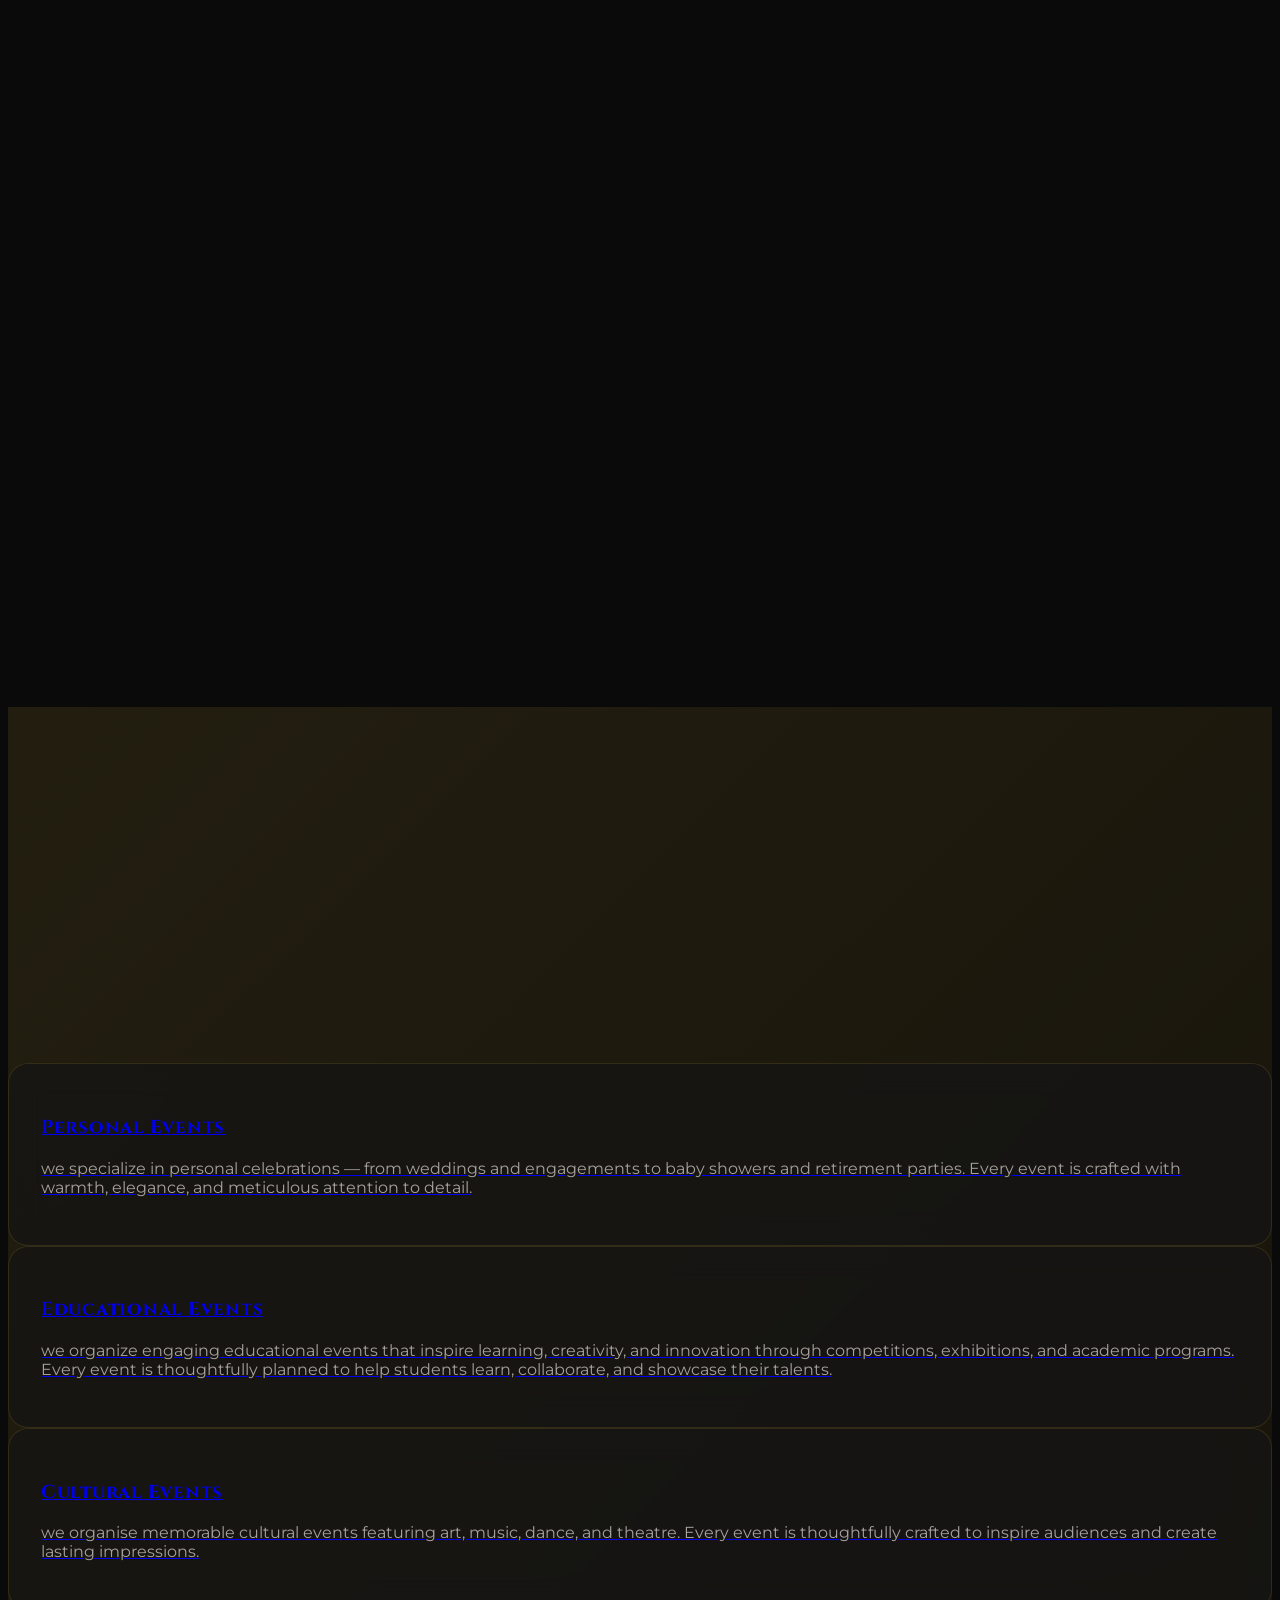
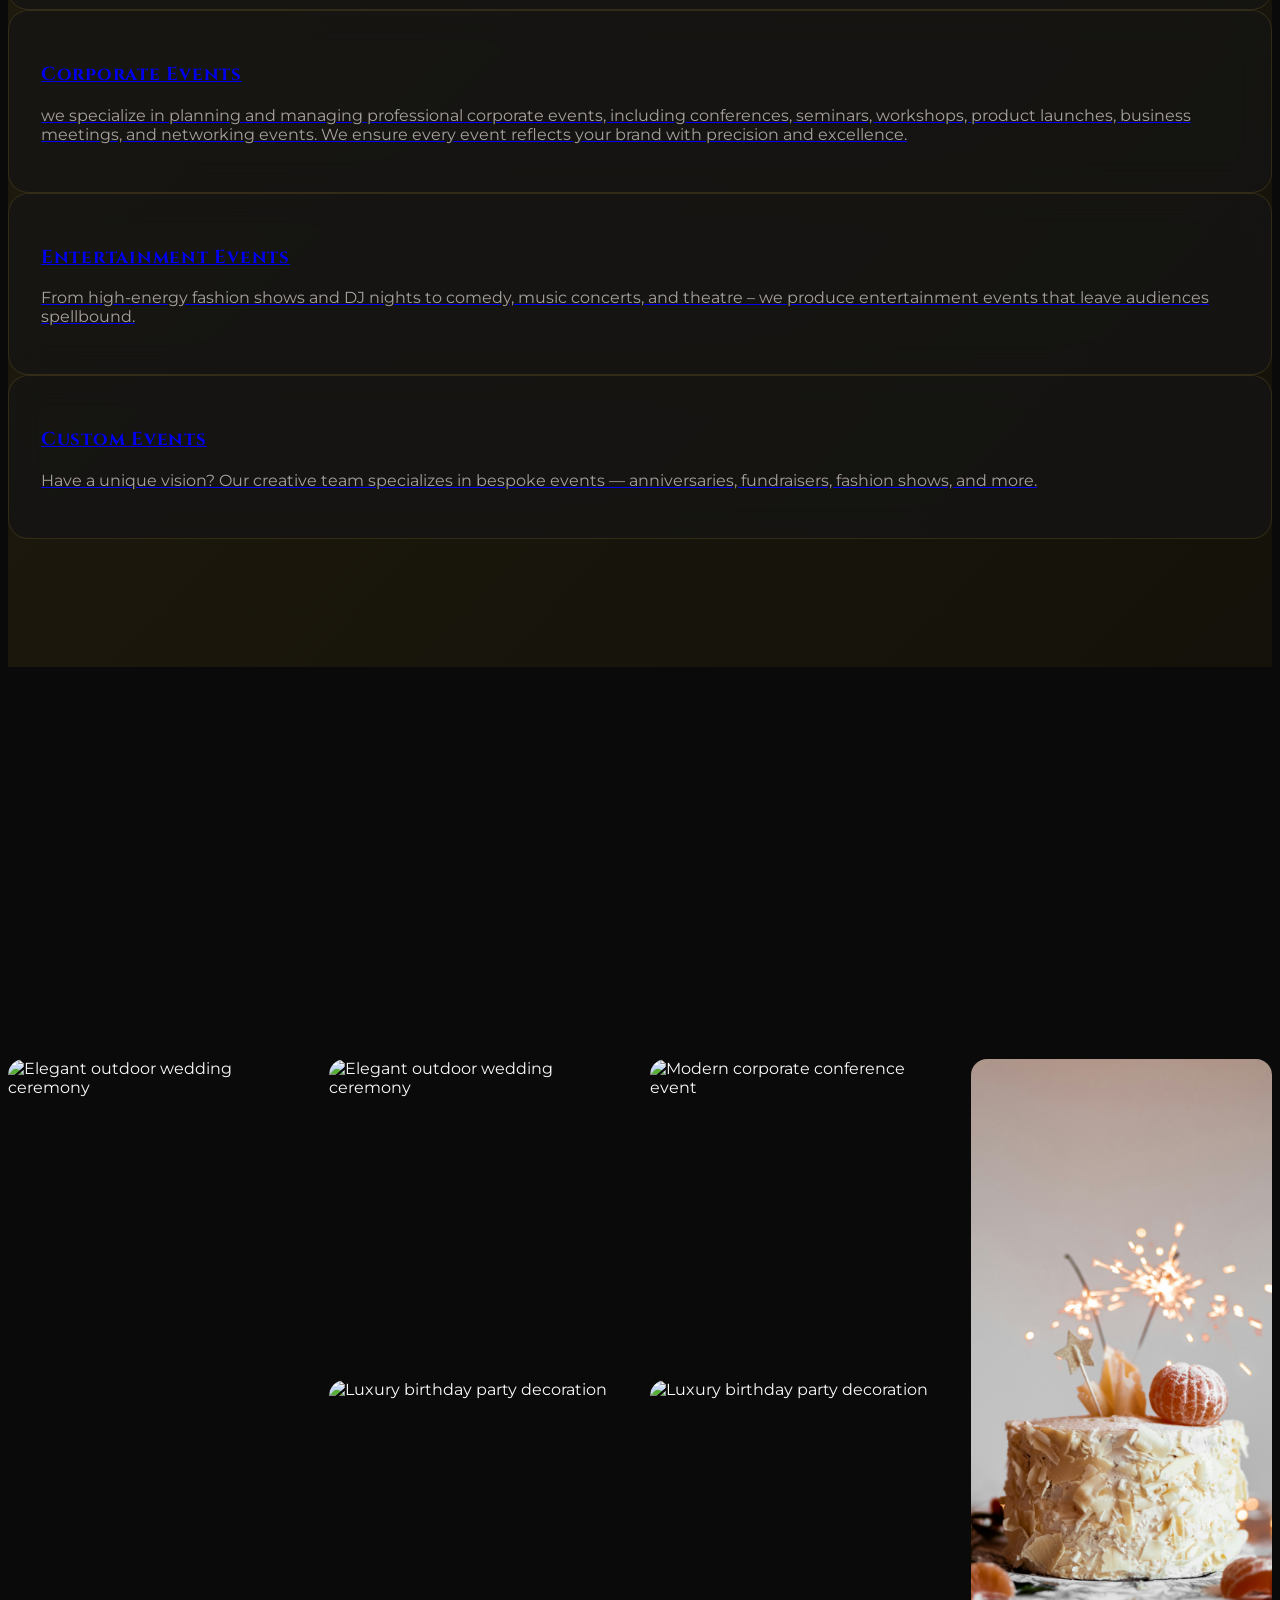
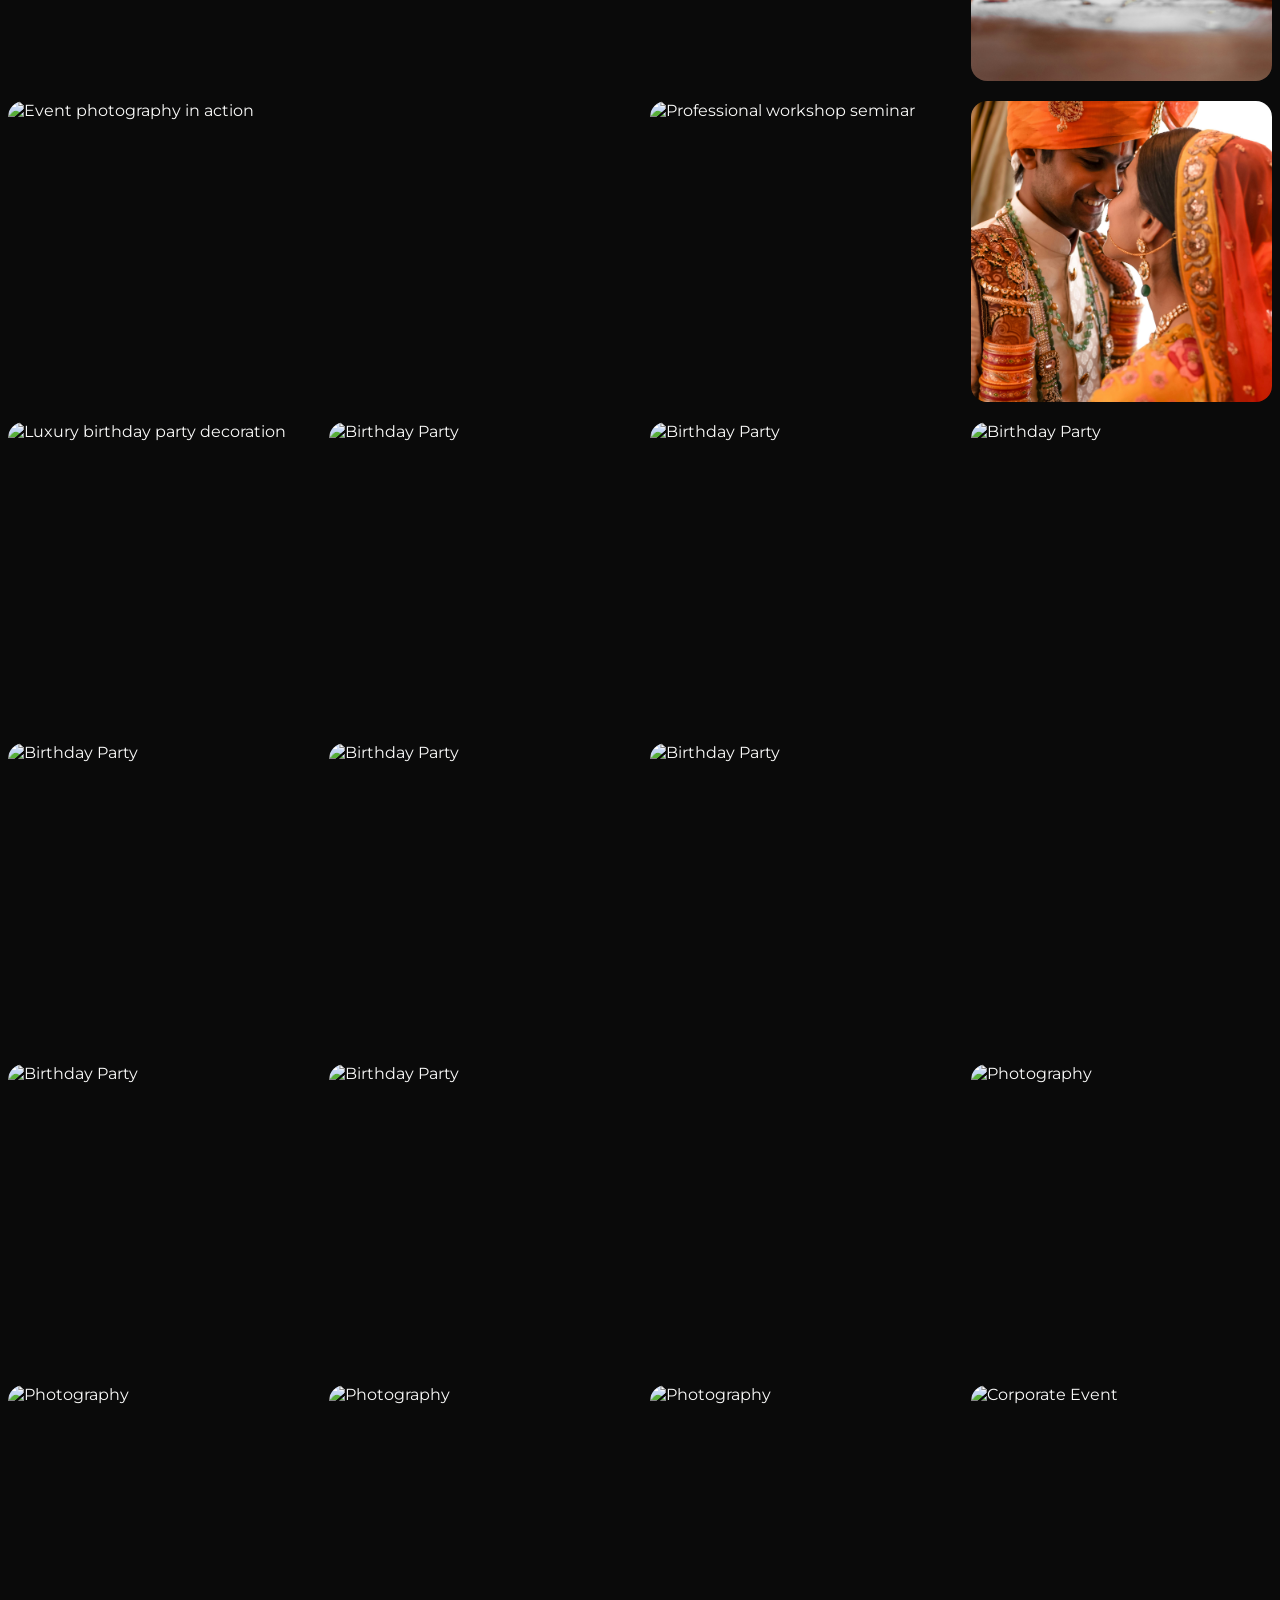
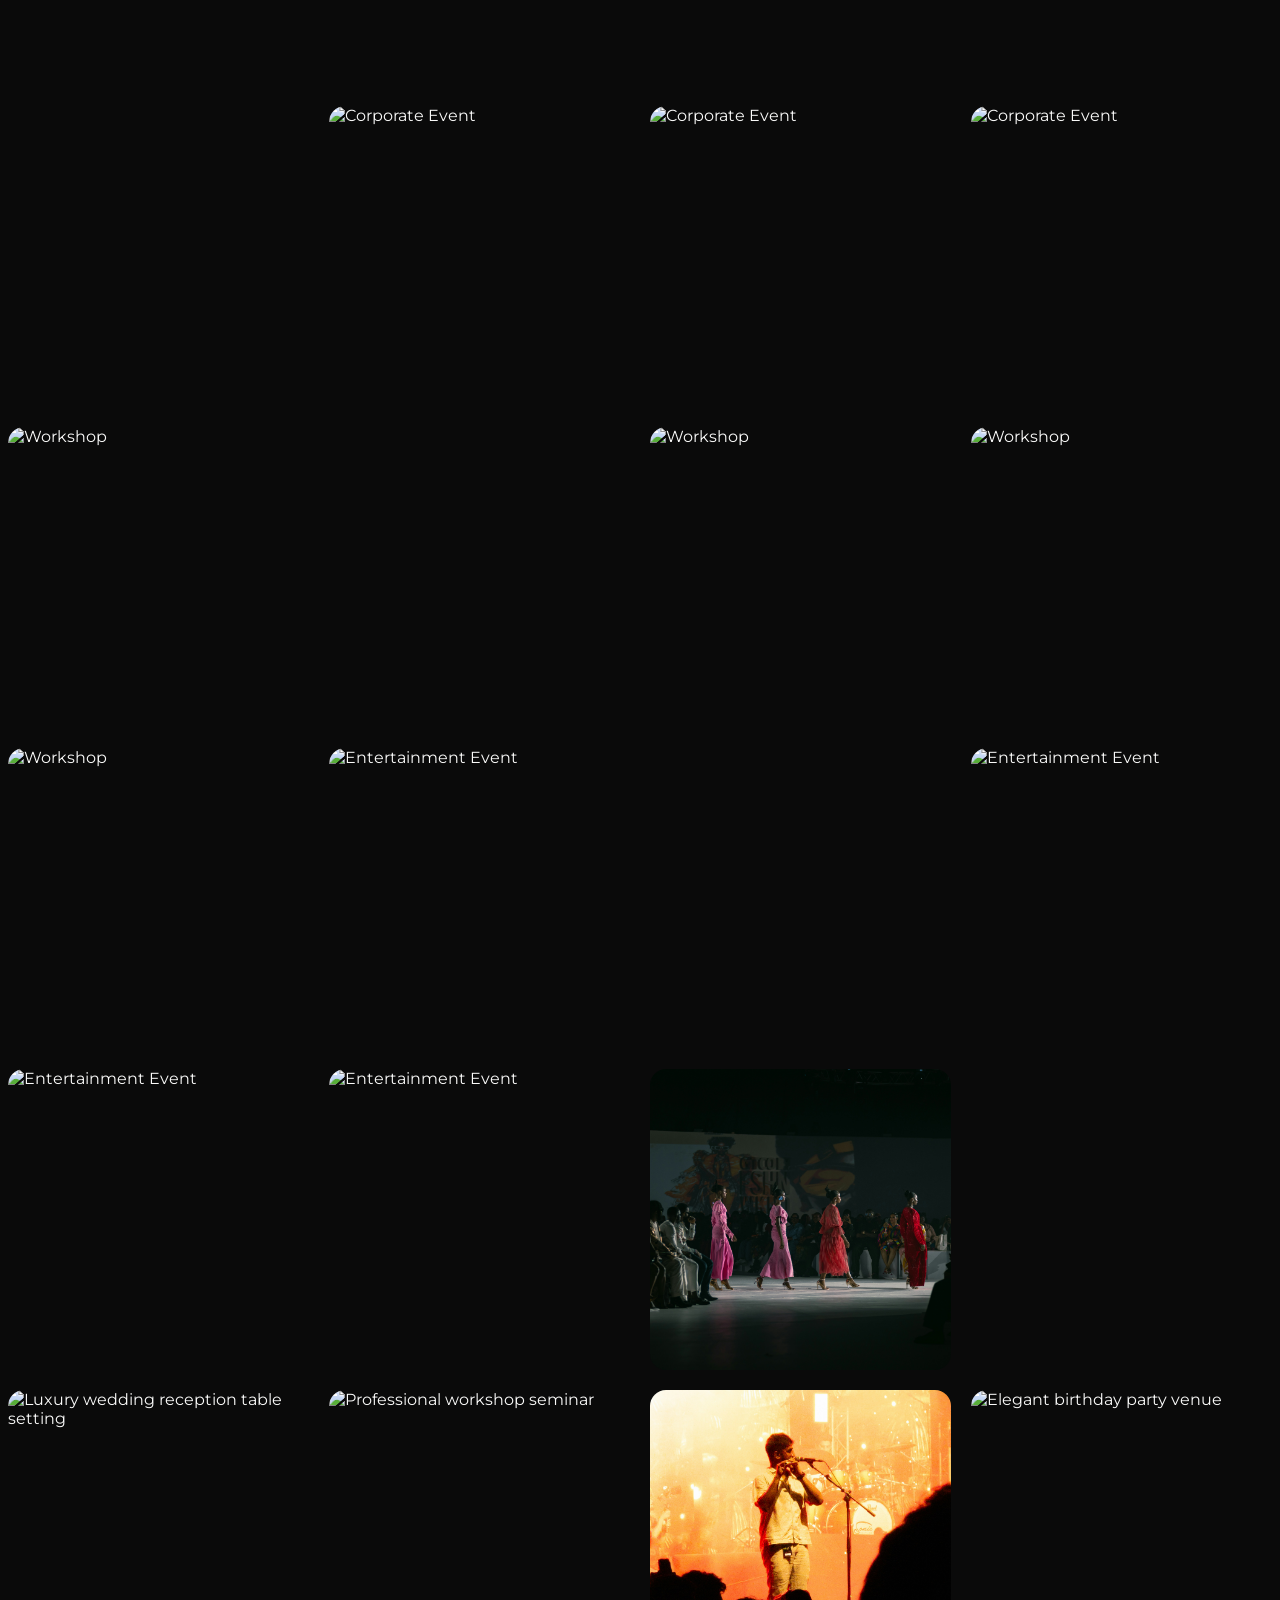
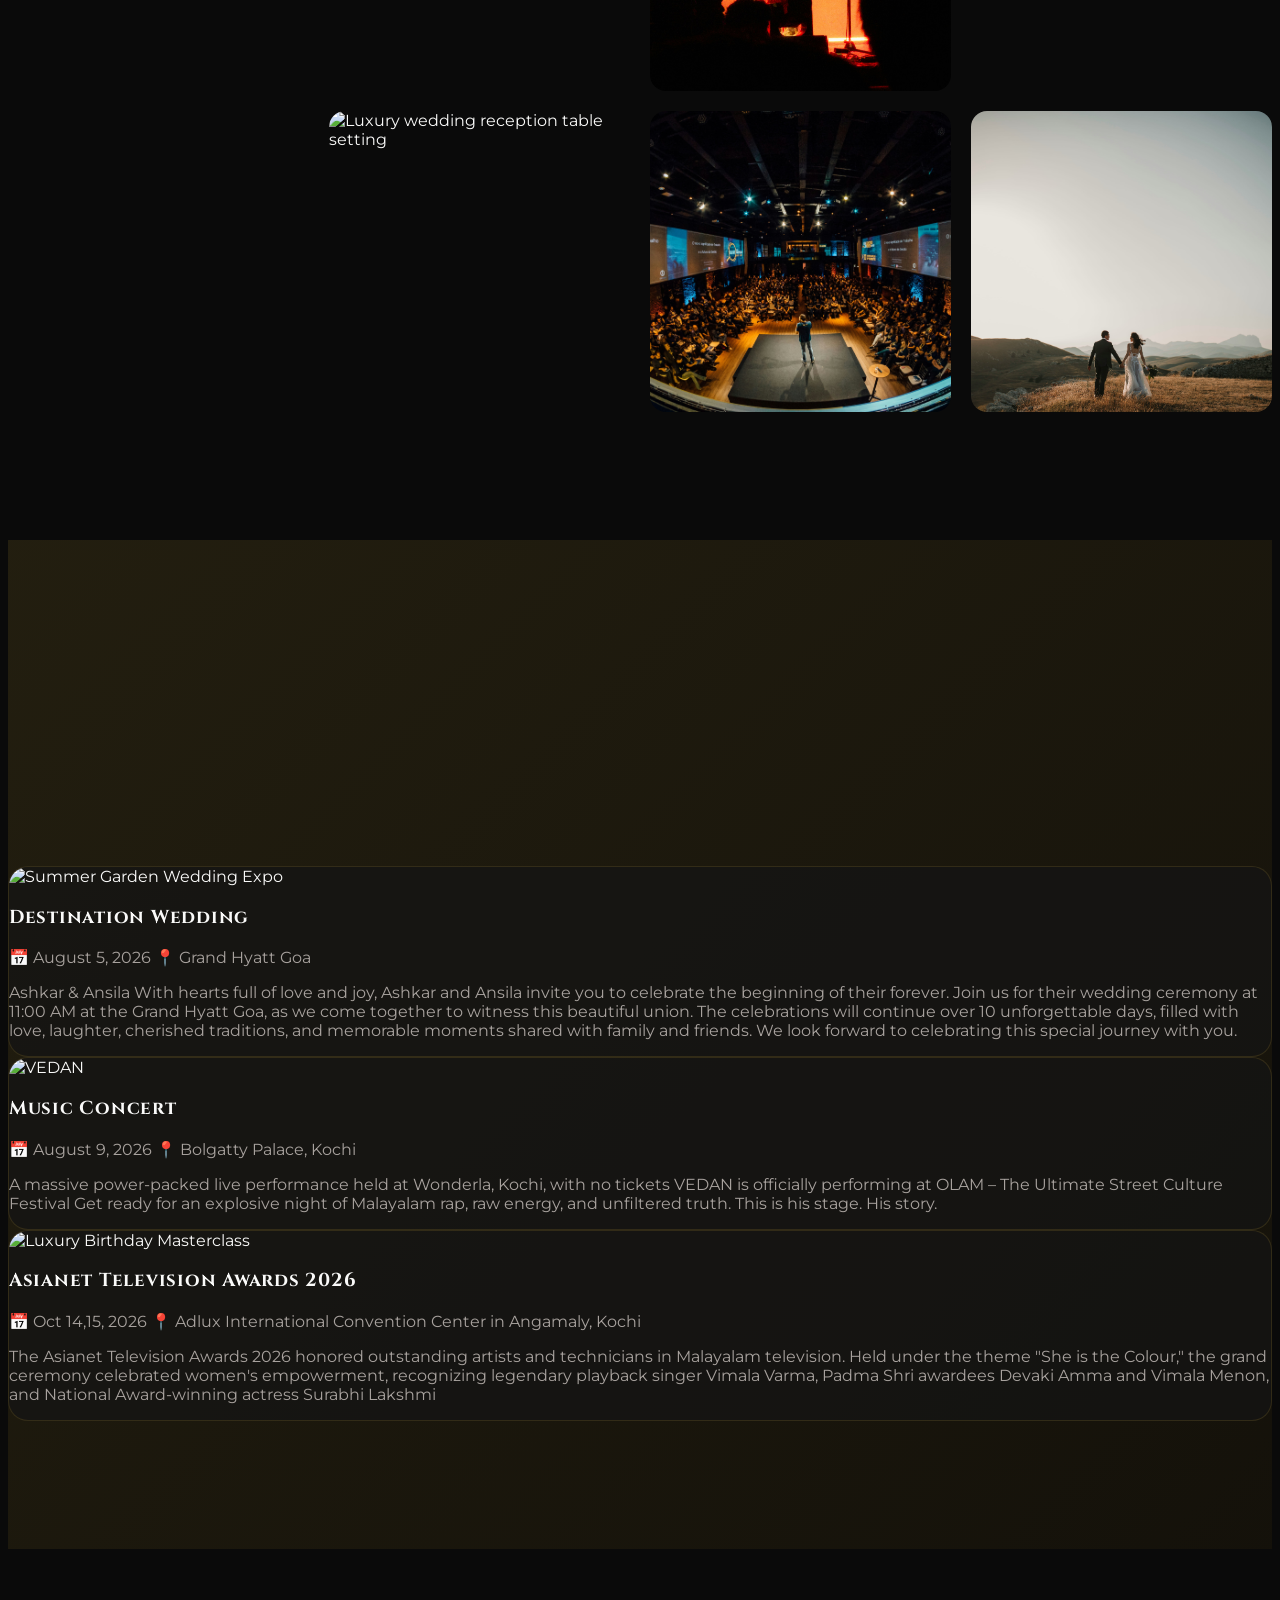
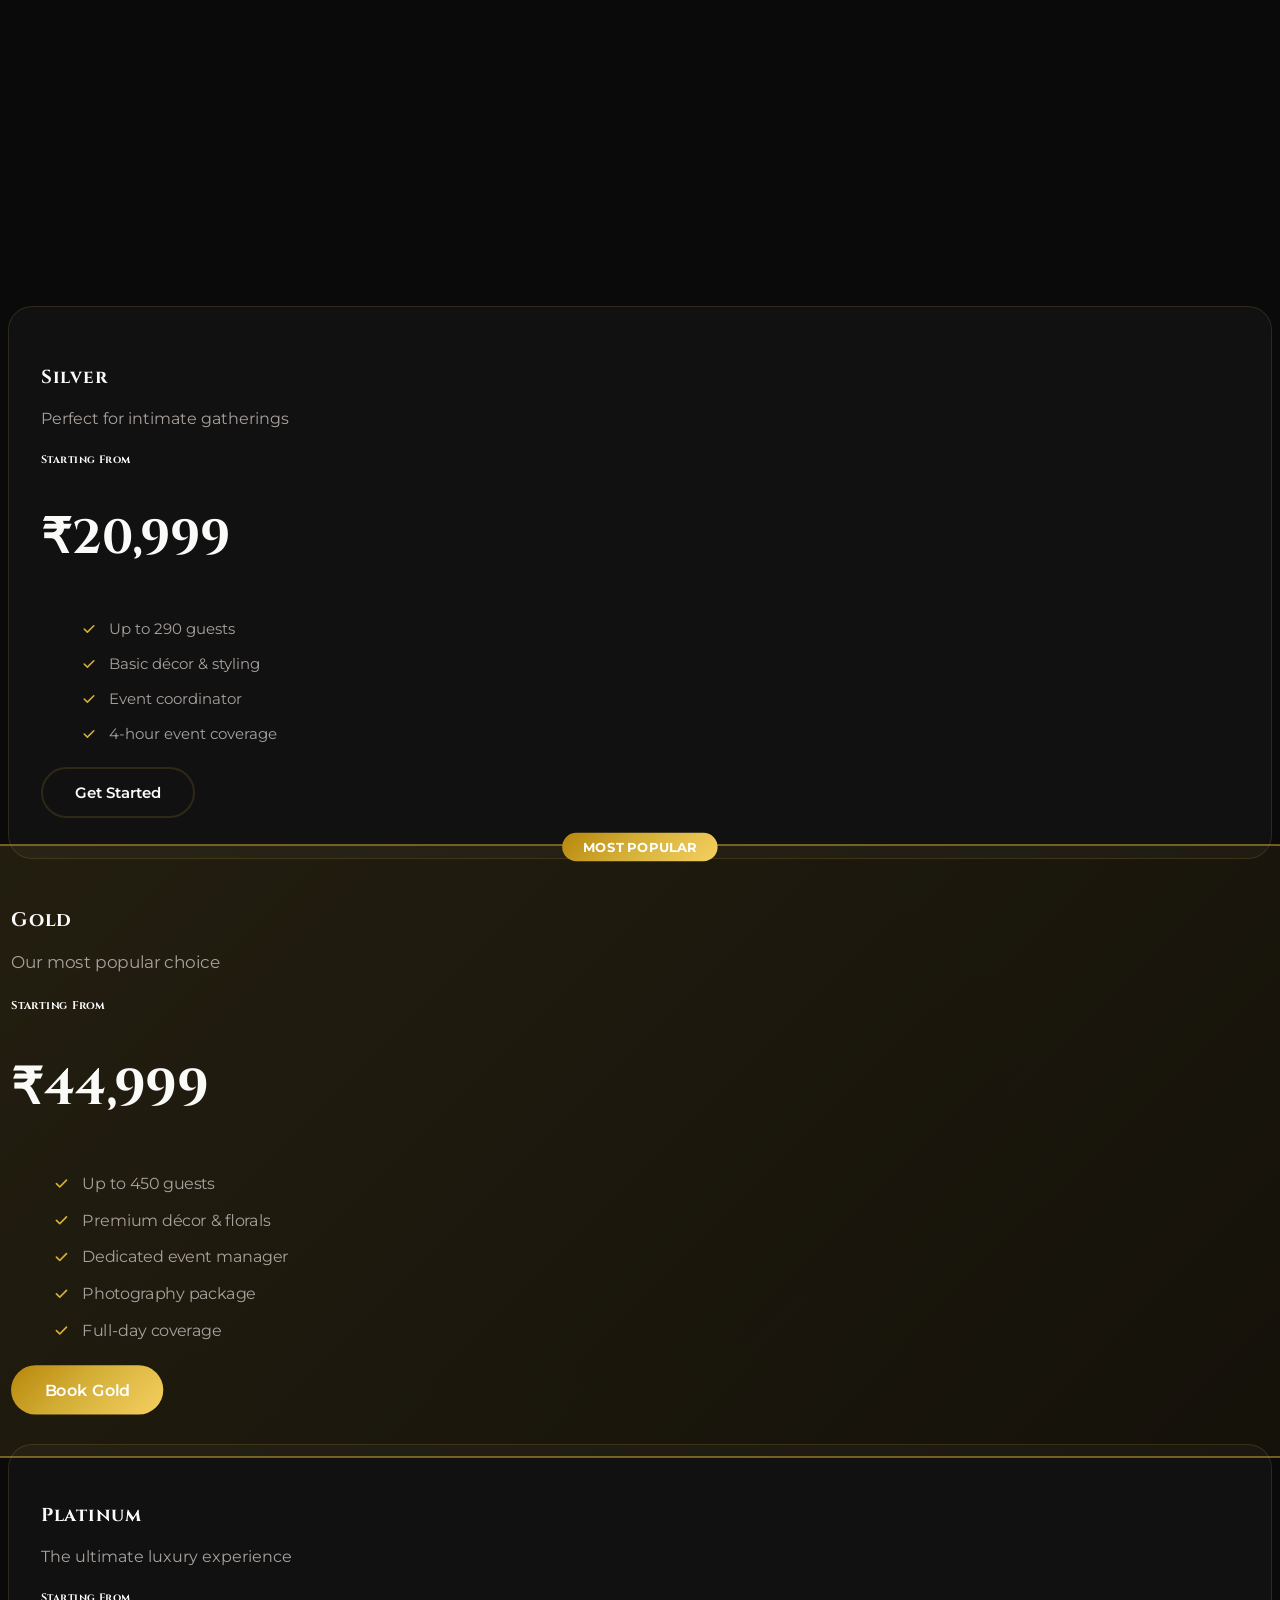
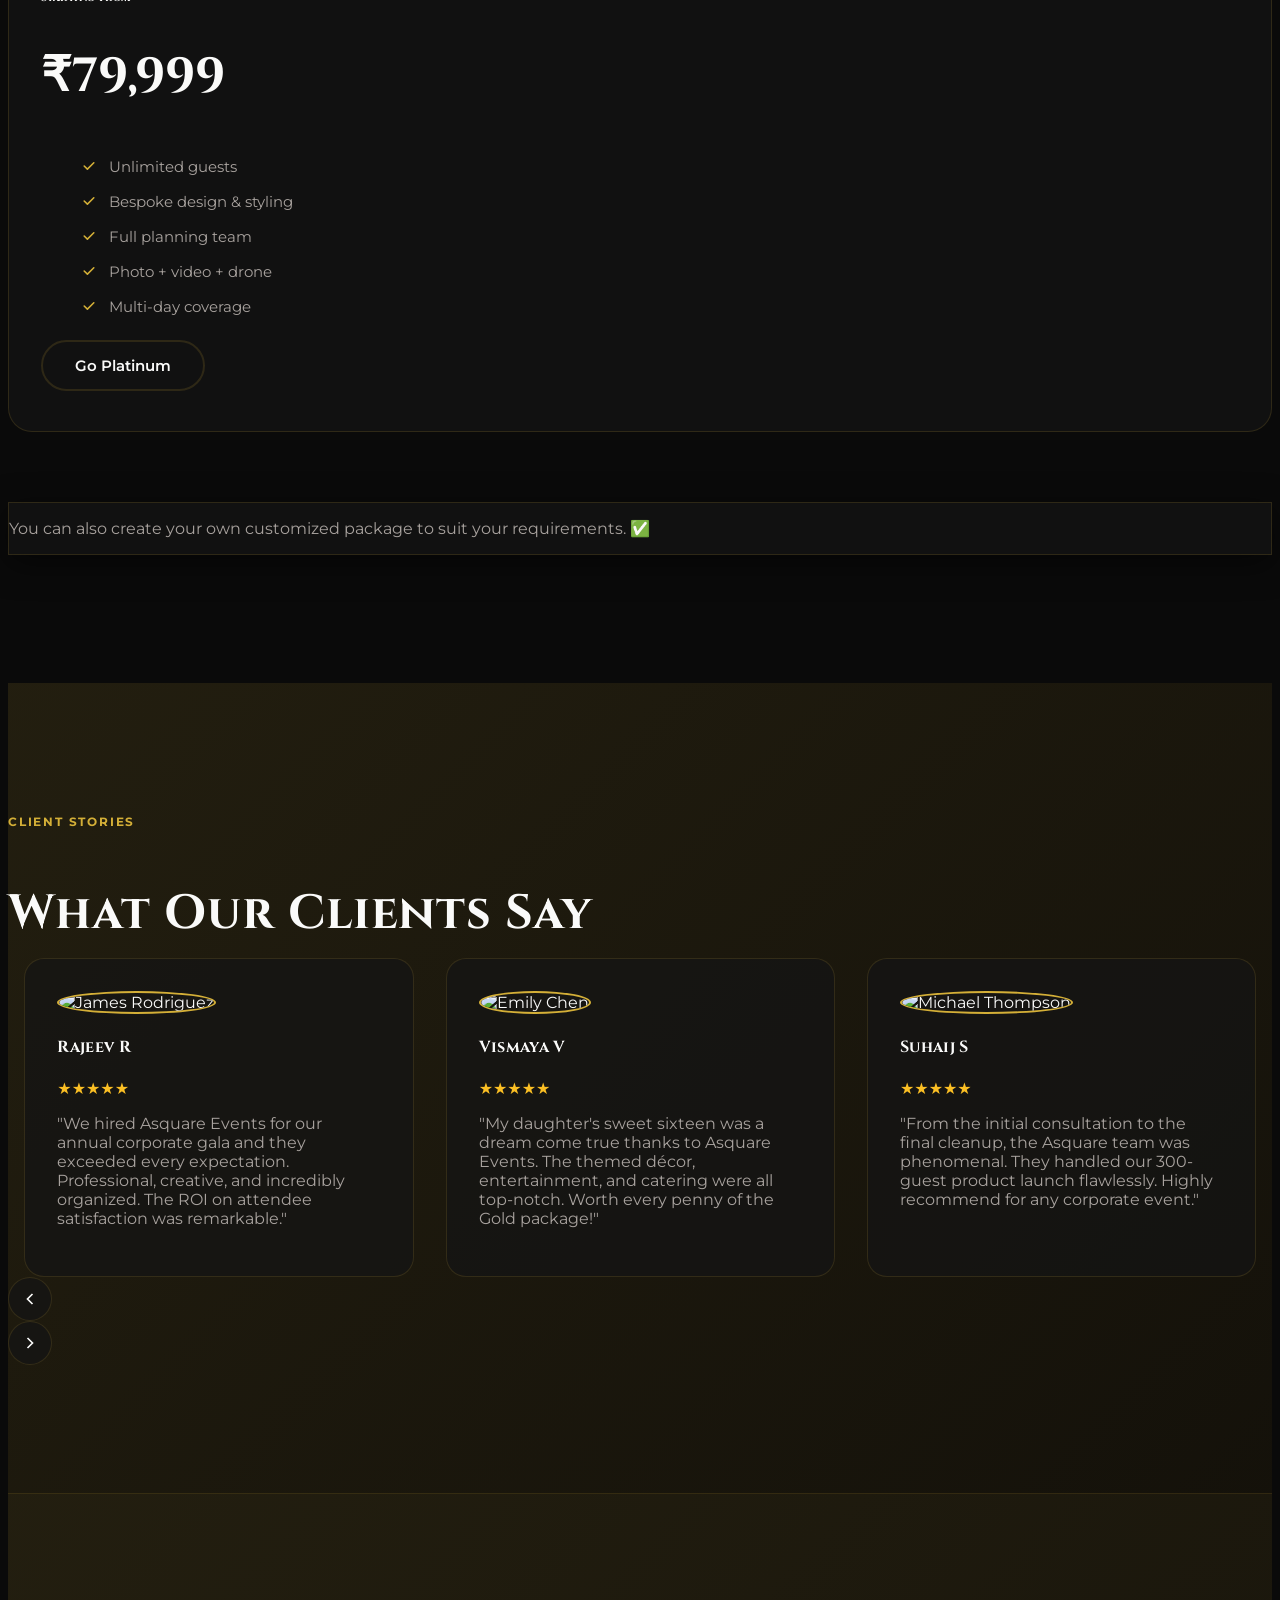
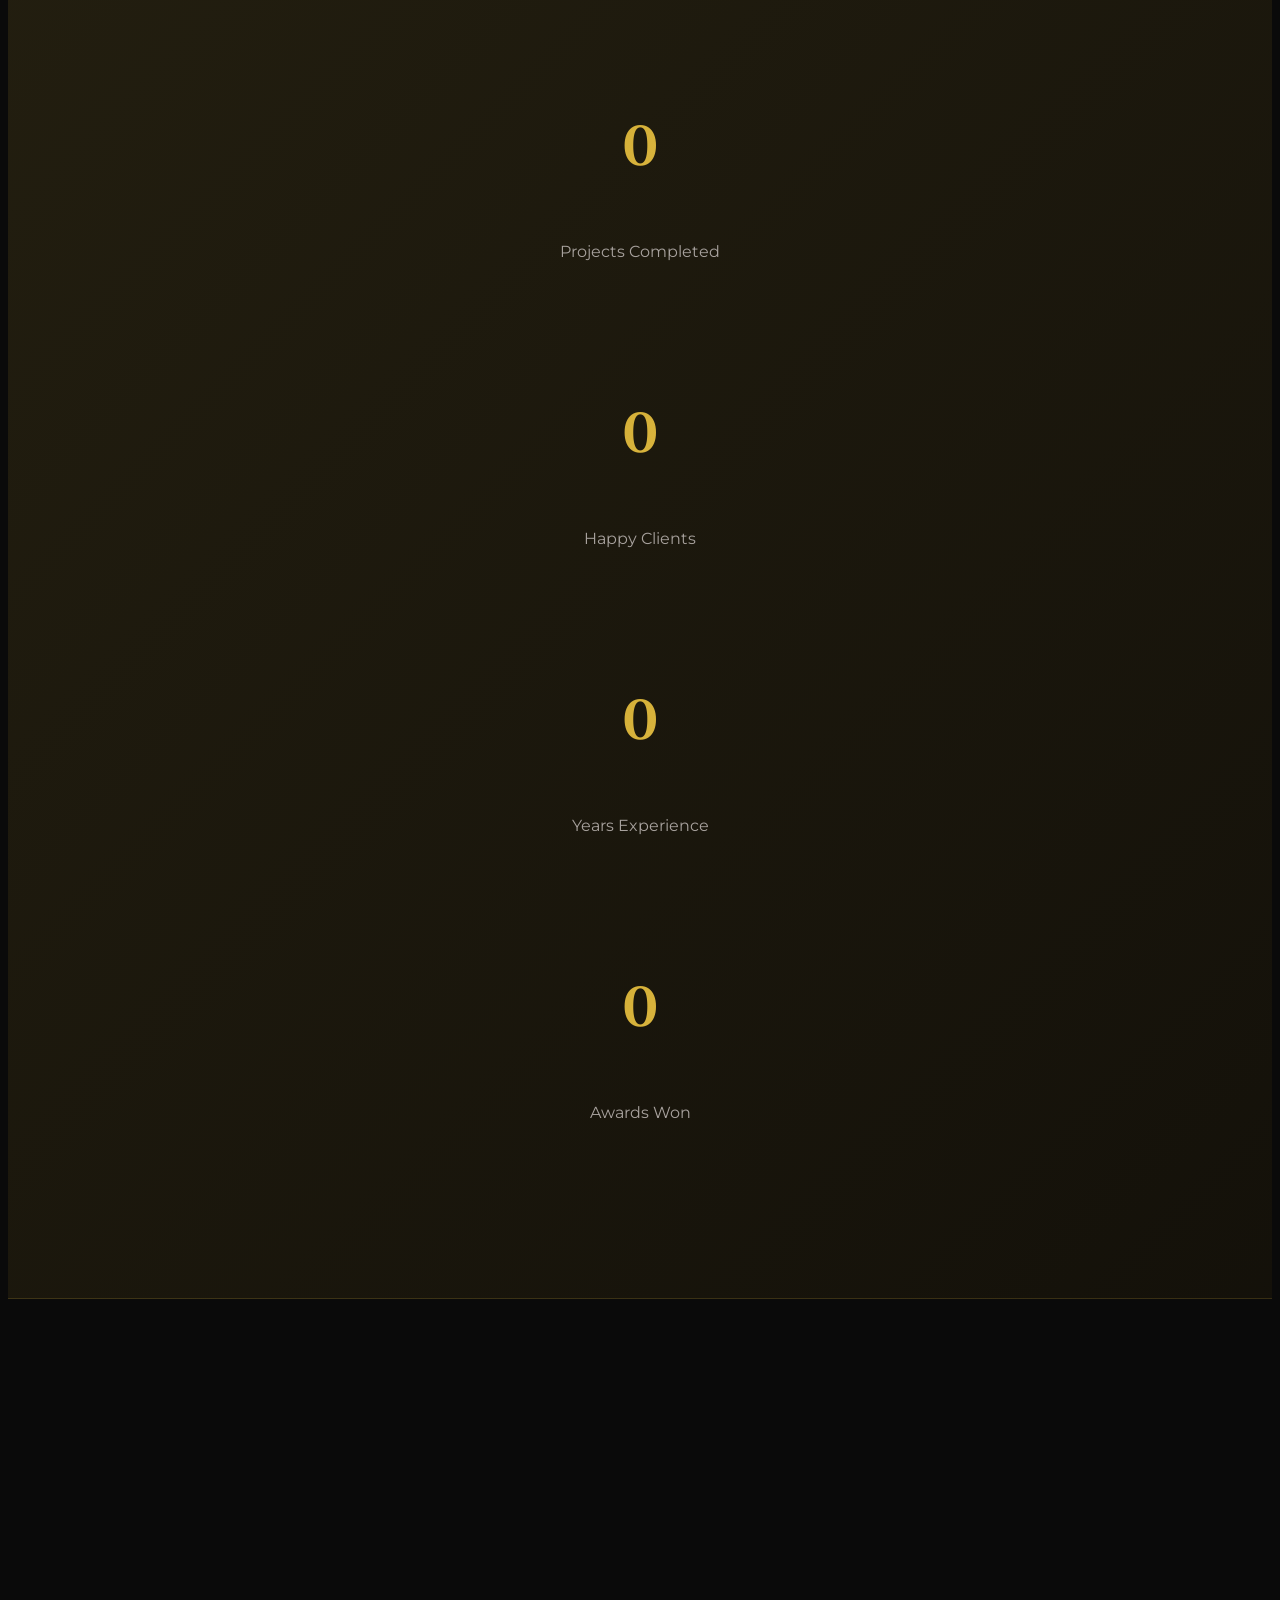
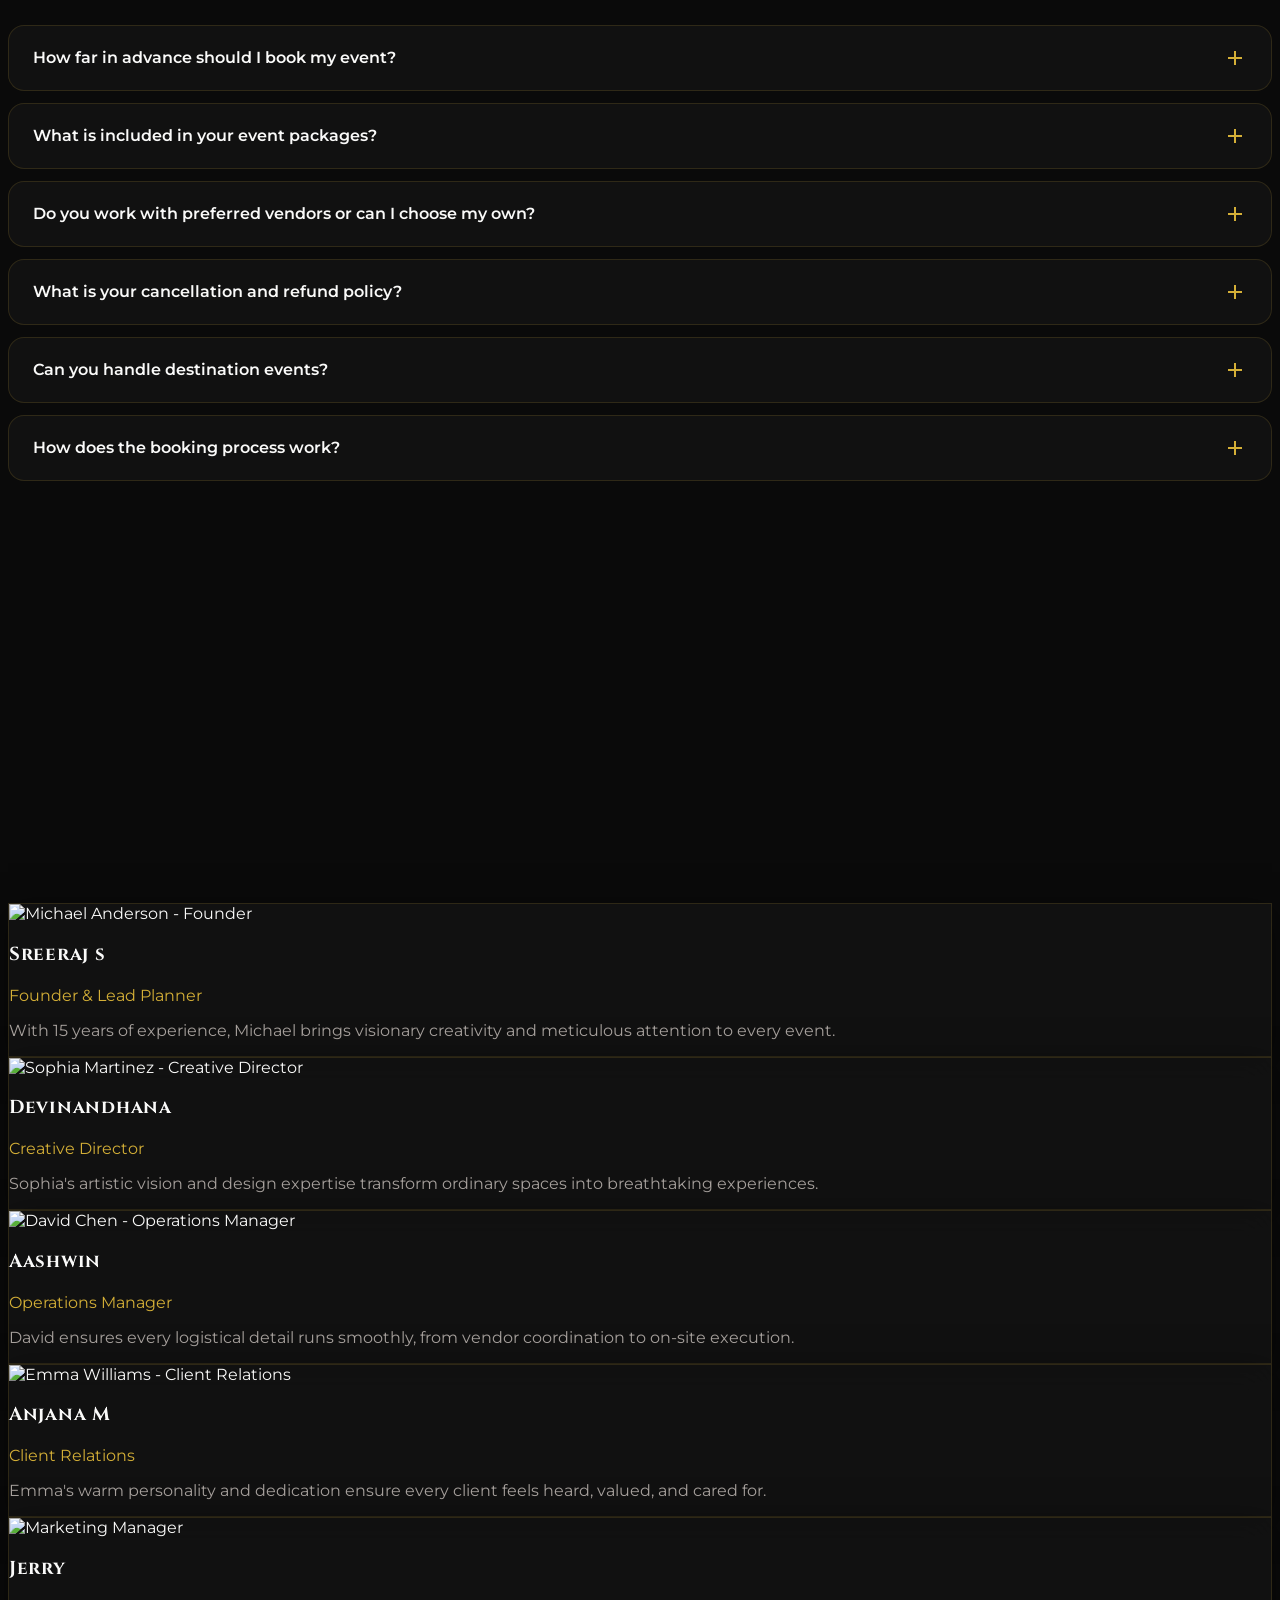
==== commit 80316c3d: "Update index.html" ====
--- a/index.html
+++ b/index.html
@@ -198,40 +198,40 @@
           <p class="section-subtitle mx-auto">"From first birthdays to milestone parties, we handle the décor, entertainment, and catering so the day feels effortless."</p>
         </div>
 
-        <div class="grid sm:grid-cols-2 lg:grid-cols-3 gap-6 lg:gap-8">
-           <a href=""><div class="service-card">
-            <div class="service-icon">🎂</div>
-            <h3 class="font-display text-xl font-semibold mb-3">Birthday Planning</h3>
-            <p style="color: var(--text-secondary);" class="text-sm leading-relaxed">From milestone celebrations to themed parties, we create magical birthday experiences with custom décor, entertainment, and catering.</p>
+        <div class="grid sm:grid-cols-2 lg:grid-cols- gap-6 lg:gap-8">
+           <a href="personal.html"><div class="service-card">
+            <!-- <div class="service-icon">🎂</div> -->
+            <h3 class="font-display text-xl font-semibold mb-3">Personal Events</h3>
+            <p style="color: var(--text-secondary);" class="text-sm leading-relaxed">we specialize in personal celebrations — from weddings and engagements to baby showers and retirement parties. Every event is crafted with warmth, elegance, and meticulous attention to detail.</p>
           </div>
             </a>
 
-          <a href=""><article class="service-card">
-            <div class="service-icon">💍</div>
-            <h3 class="font-display text-xl font-semibold mb-3">Wedding Management</h3>
-            <p style="color: var(--text-secondary);" class="text-sm leading-relaxed">Full-service wedding planning from engagement to reception — venue selection, vendor coordination, and day-of management.</p>
+          <a href="educational.html"><article class="service-card">
+            <!-- <div class="service-icon">💍</div> -->
+            <h3 class="font-display text-xl font-semibold mb-3">Educational Events</h3>
+            <p style="color: var(--text-secondary);" class="text-sm leading-relaxed">we organize engaging educational events that inspire learning, creativity, and innovation through competitions, exhibitions, and academic programs. Every event is thoughtfully planned to help students learn, collaborate, and showcase their talents.</p>
           </article>
           </a>
-          <a href=""><article class="service-card">
-            <div class="service-icon">📸</div>
-            <h3 class="font-display text-xl font-semibold mb-3">Photography</h3>
-            <p style="color: var(--text-secondary);" class="text-sm leading-relaxed">Professional photography and videography services capturing every precious moment with artistic flair and cinematic quality.</p>
+          <a href="cultural.html"><article class="service-card">
+            <!-- <div class="service-icon">📸</div> -->
+            <h3 class="font-display text-xl font-semibold mb-3">Cultural Events</h3>
+            <p style="color: var(--text-secondary);" class="text-sm leading-relaxed">we organise memorable cultural events featuring art, music, dance, and theatre. Every event is thoughtfully crafted to inspire audiences and create lasting impressions.</p>
           </article>
           </a>
-          <a href=""><article class="service-card">
-            <div class="service-icon">🏢</div>
+          <a href="corporate.html"><article class="service-card">
+            <!-- <div class="service-icon">🏢</div> -->
             <h3 class="font-display text-xl font-semibold mb-3">Corporate Events</h3>
-            <p style="color: var(--text-secondary);" class="text-sm leading-relaxed">Conferences, product launches, team building, and gala dinners executed with corporate precision and brand alignment.</p>
+            <p style="color: var(--text-secondary);" class="text-sm leading-relaxed"> we specialize in planning and managing professional corporate events, including conferences, seminars, workshops, product launches, business meetings, and networking events. We ensure every event reflects your brand with precision and excellence.</p>
           </article>
           </a>
-          <a href=""><article class="service-card">
-            <div class="service-icon">🎓</div>
-            <h3 class="font-display text-xl font-semibold mb-3">Workshop & Seminar</h3>
-            <p style="color: var(--text-secondary);" class="text-sm leading-relaxed">Educational events and professional workshops with seamless logistics, AV setup, registration management, and catering.</p>
+          <a href="entertainment.html"><article class="service-card">
+            <!-- <div class="service-icon">🎓</div> -->
+            <h3 class="font-display text-xl font-semibold mb-3">Entertainment Events</h3>
+            <p style="color: var(--text-secondary);" class="text-sm leading-relaxed">From high‑energy fashion shows and DJ nights to comedy, music concerts, and theatre – we produce entertainment events that leave audiences spellbound.</p>
           </article>
           </a>
-          <a href=""><article class="service-card">
-            <div class="service-icon">✨</div>
+          <a href="booking.html"><article class="service-card">
+            <!-- <div class="service-icon">✨</div> -->
             <h3 class="font-display text-xl font-semibold mb-3">Custom Events</h3>
             <p style="color: var(--text-secondary);" class="text-sm leading-relaxed">Have a unique vision? Our creative team specializes in bespoke events — anniversaries, fundraisers, fashion shows, and more.</p>
           </article>
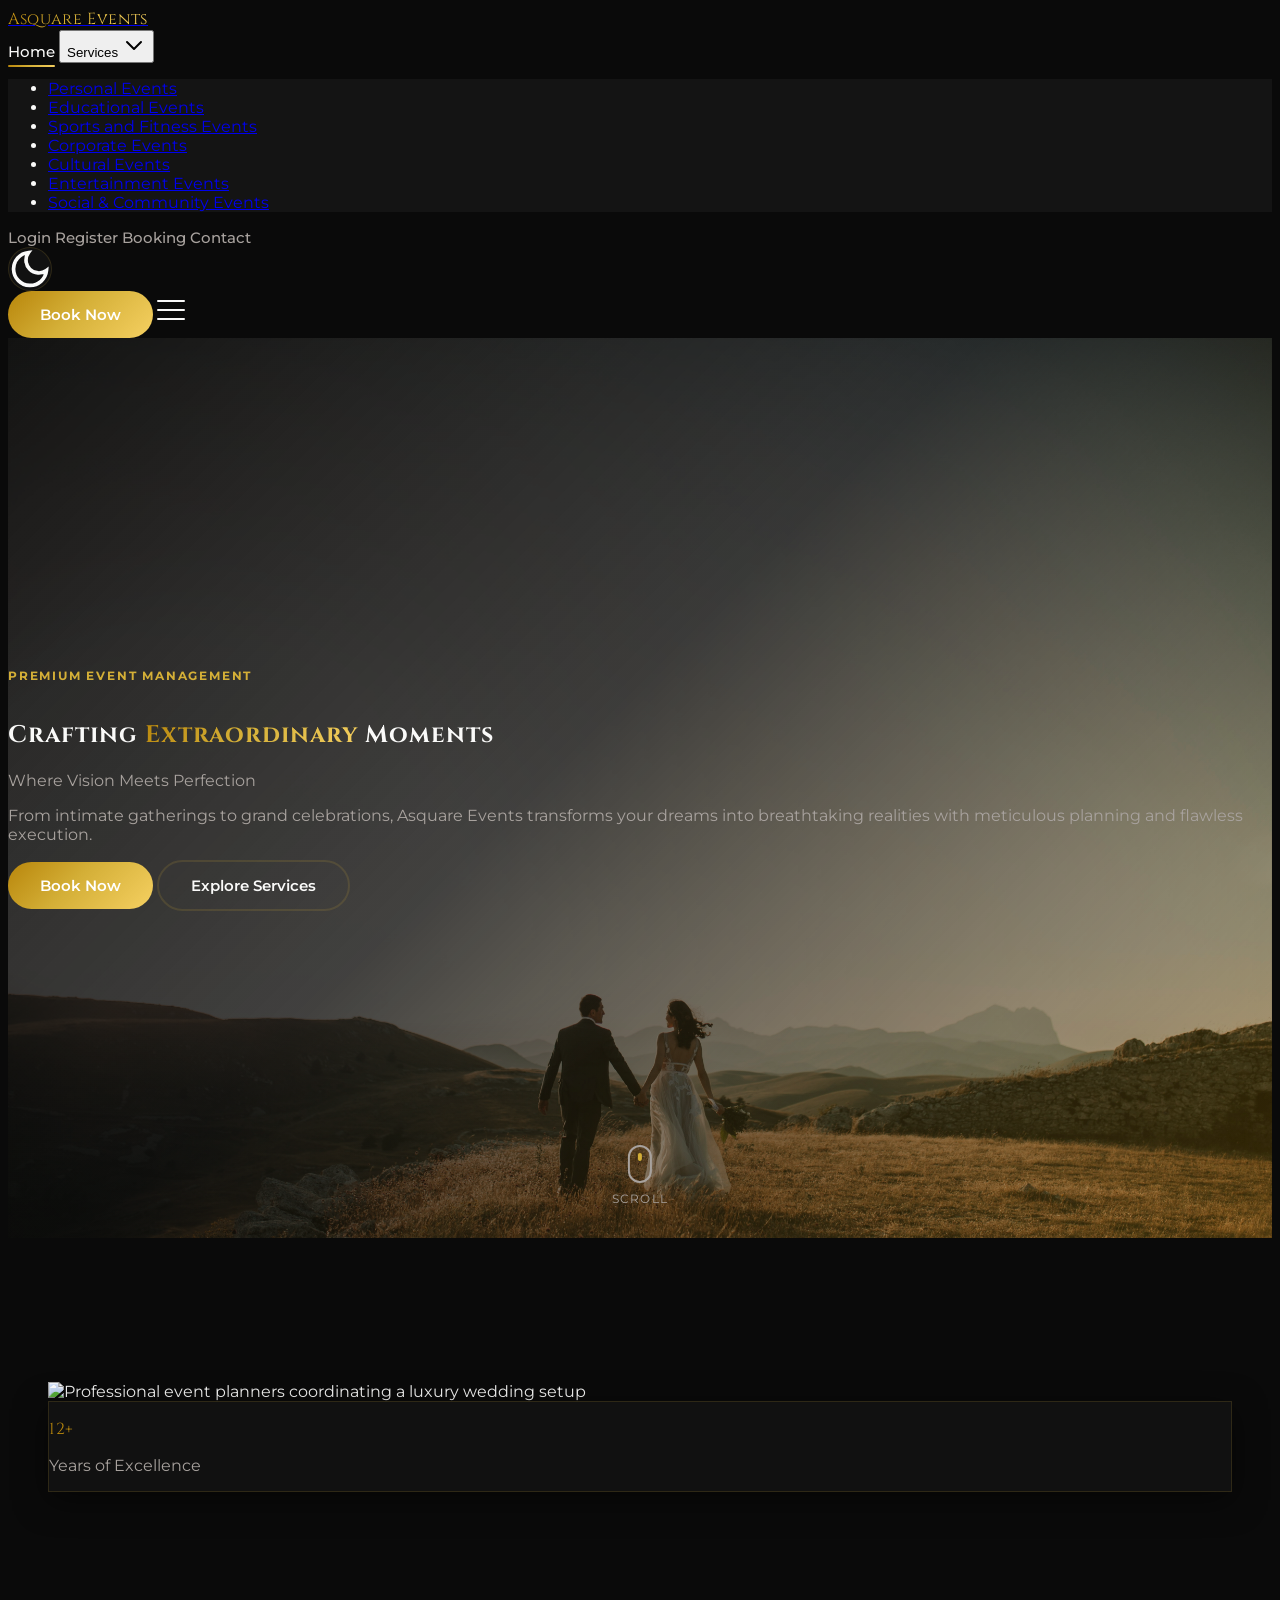
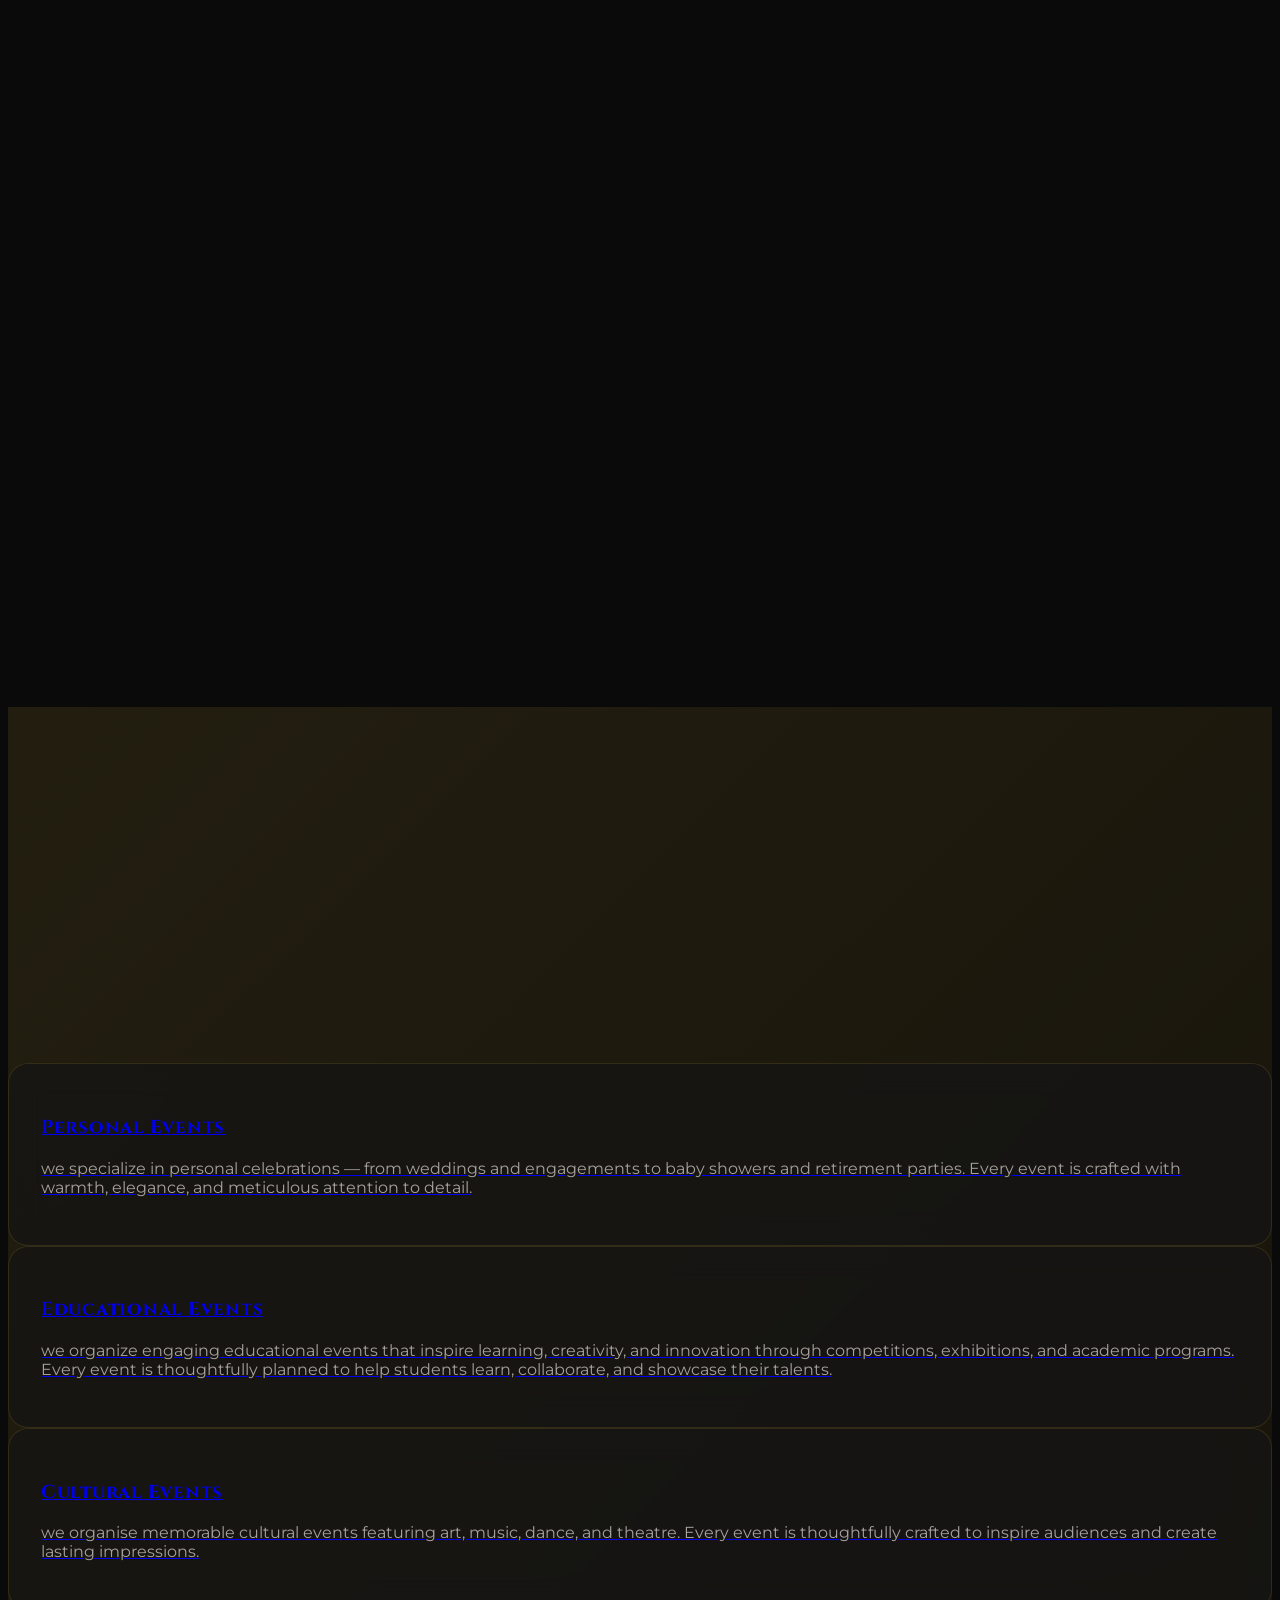
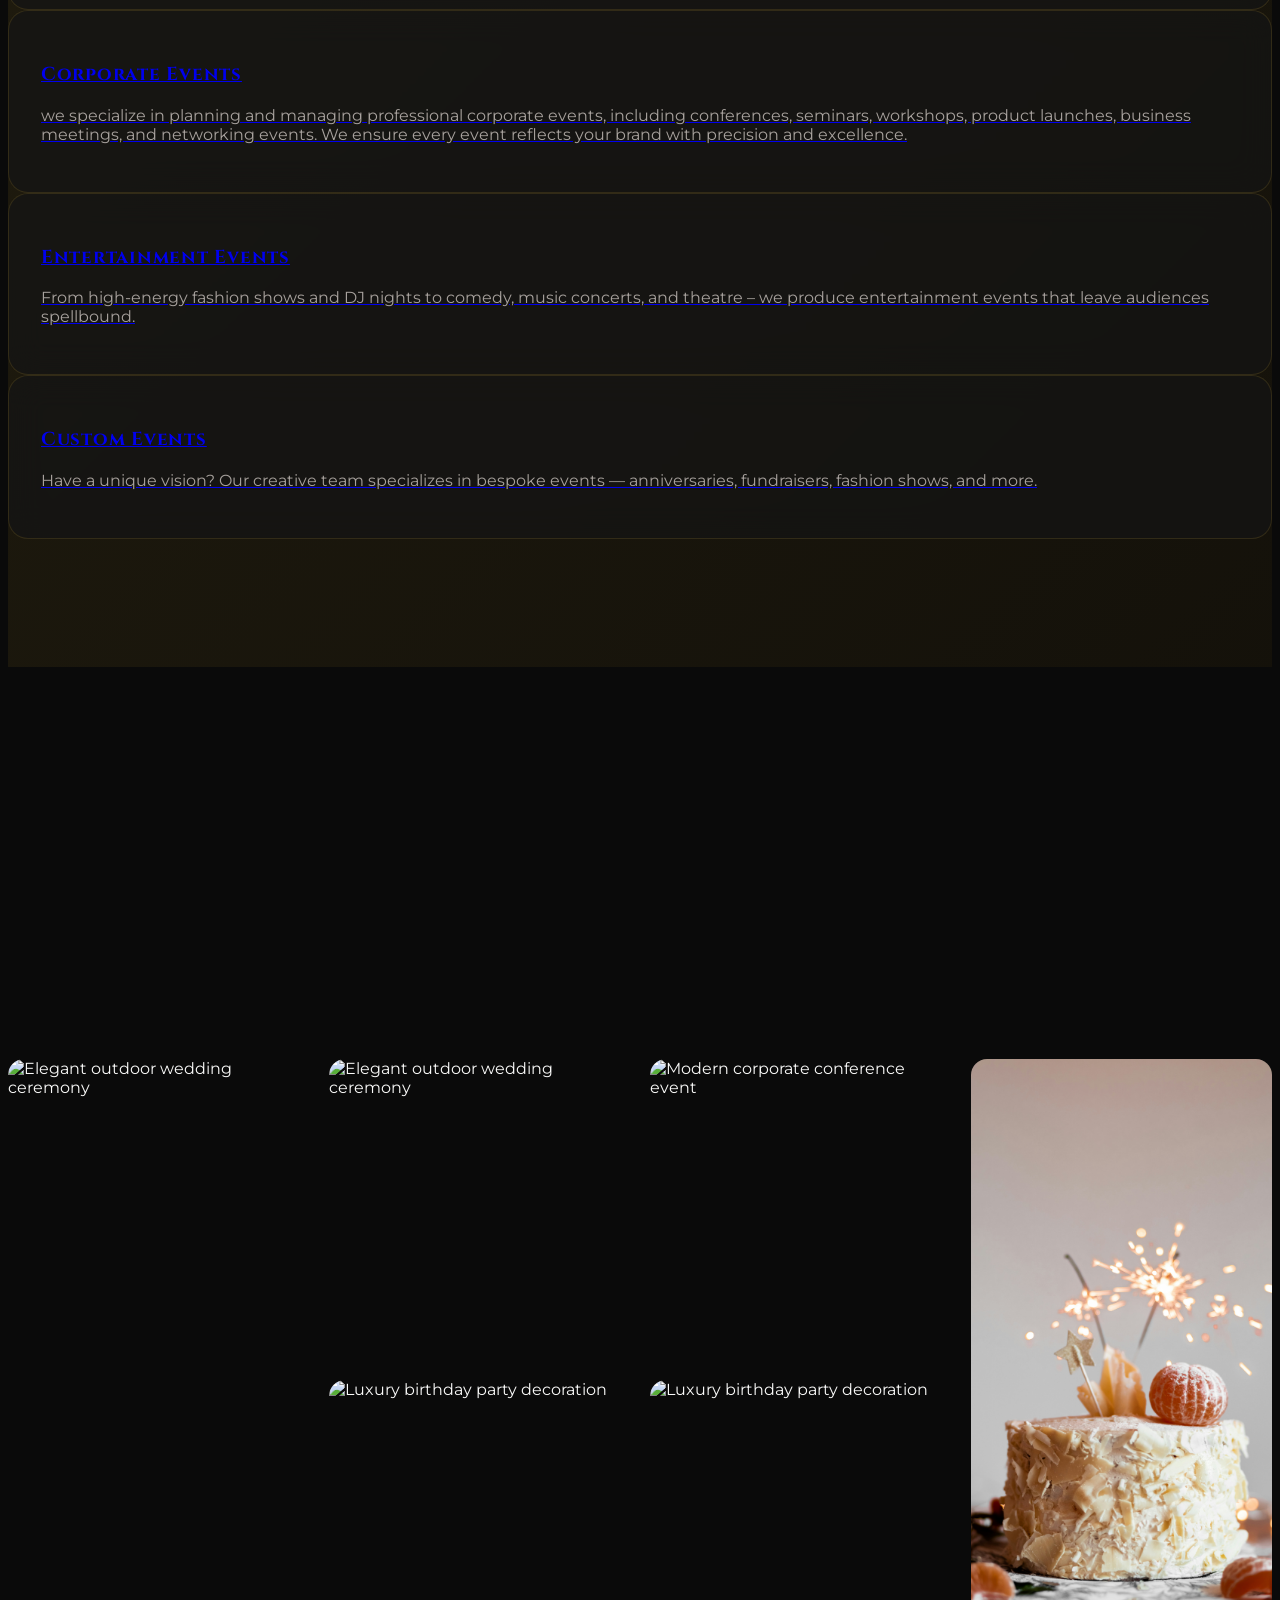
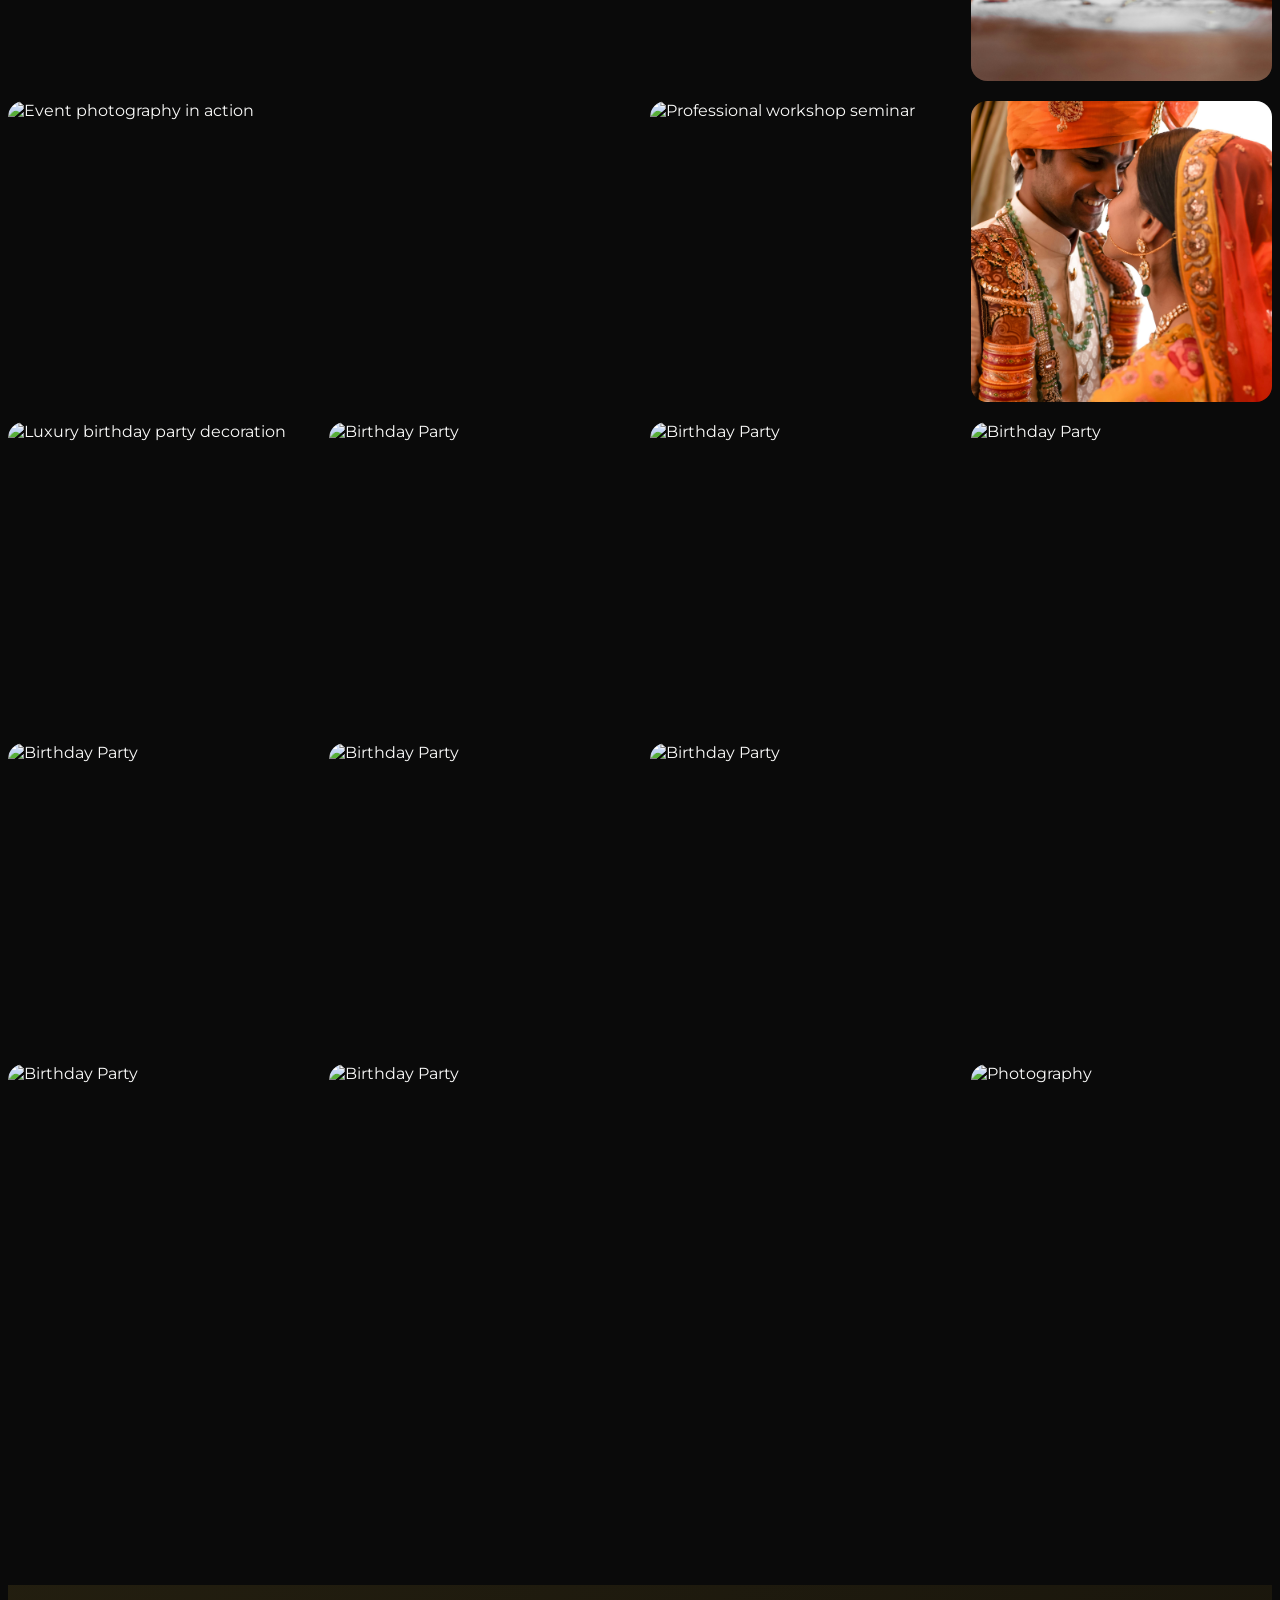
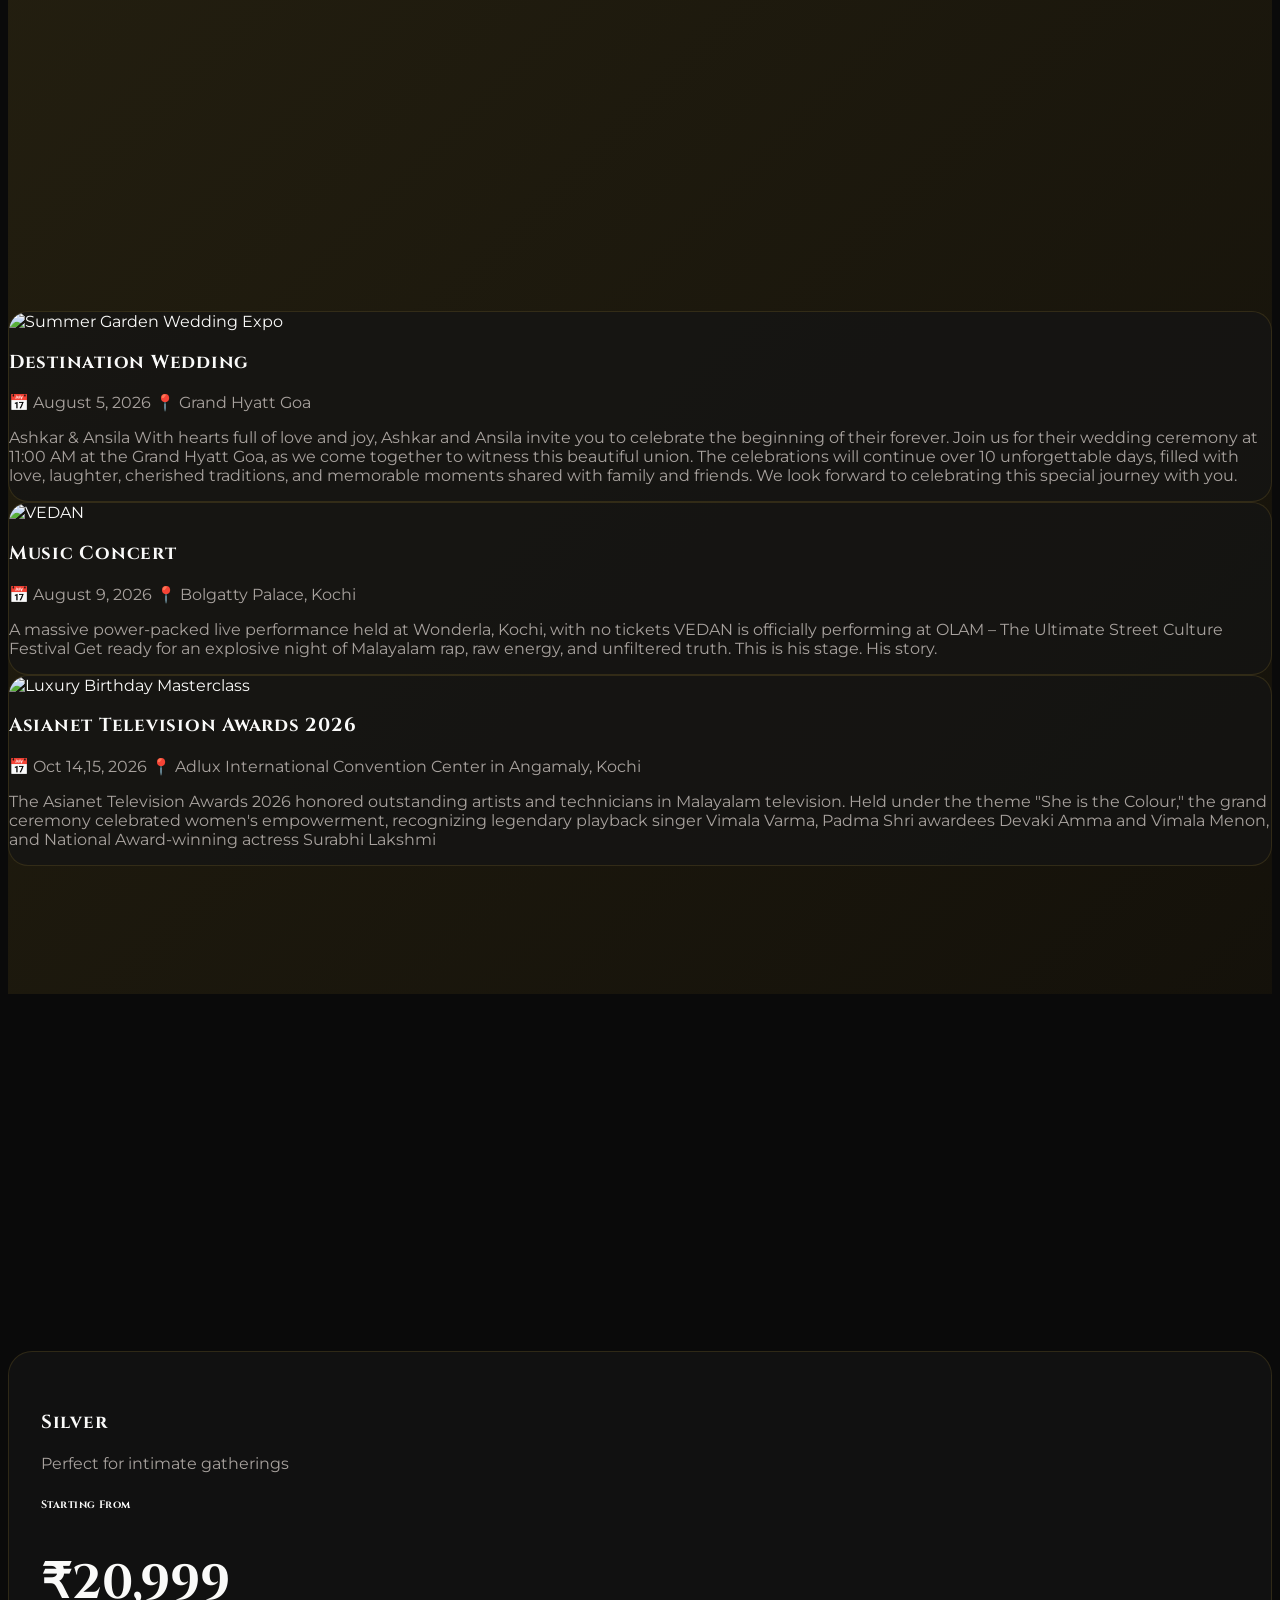
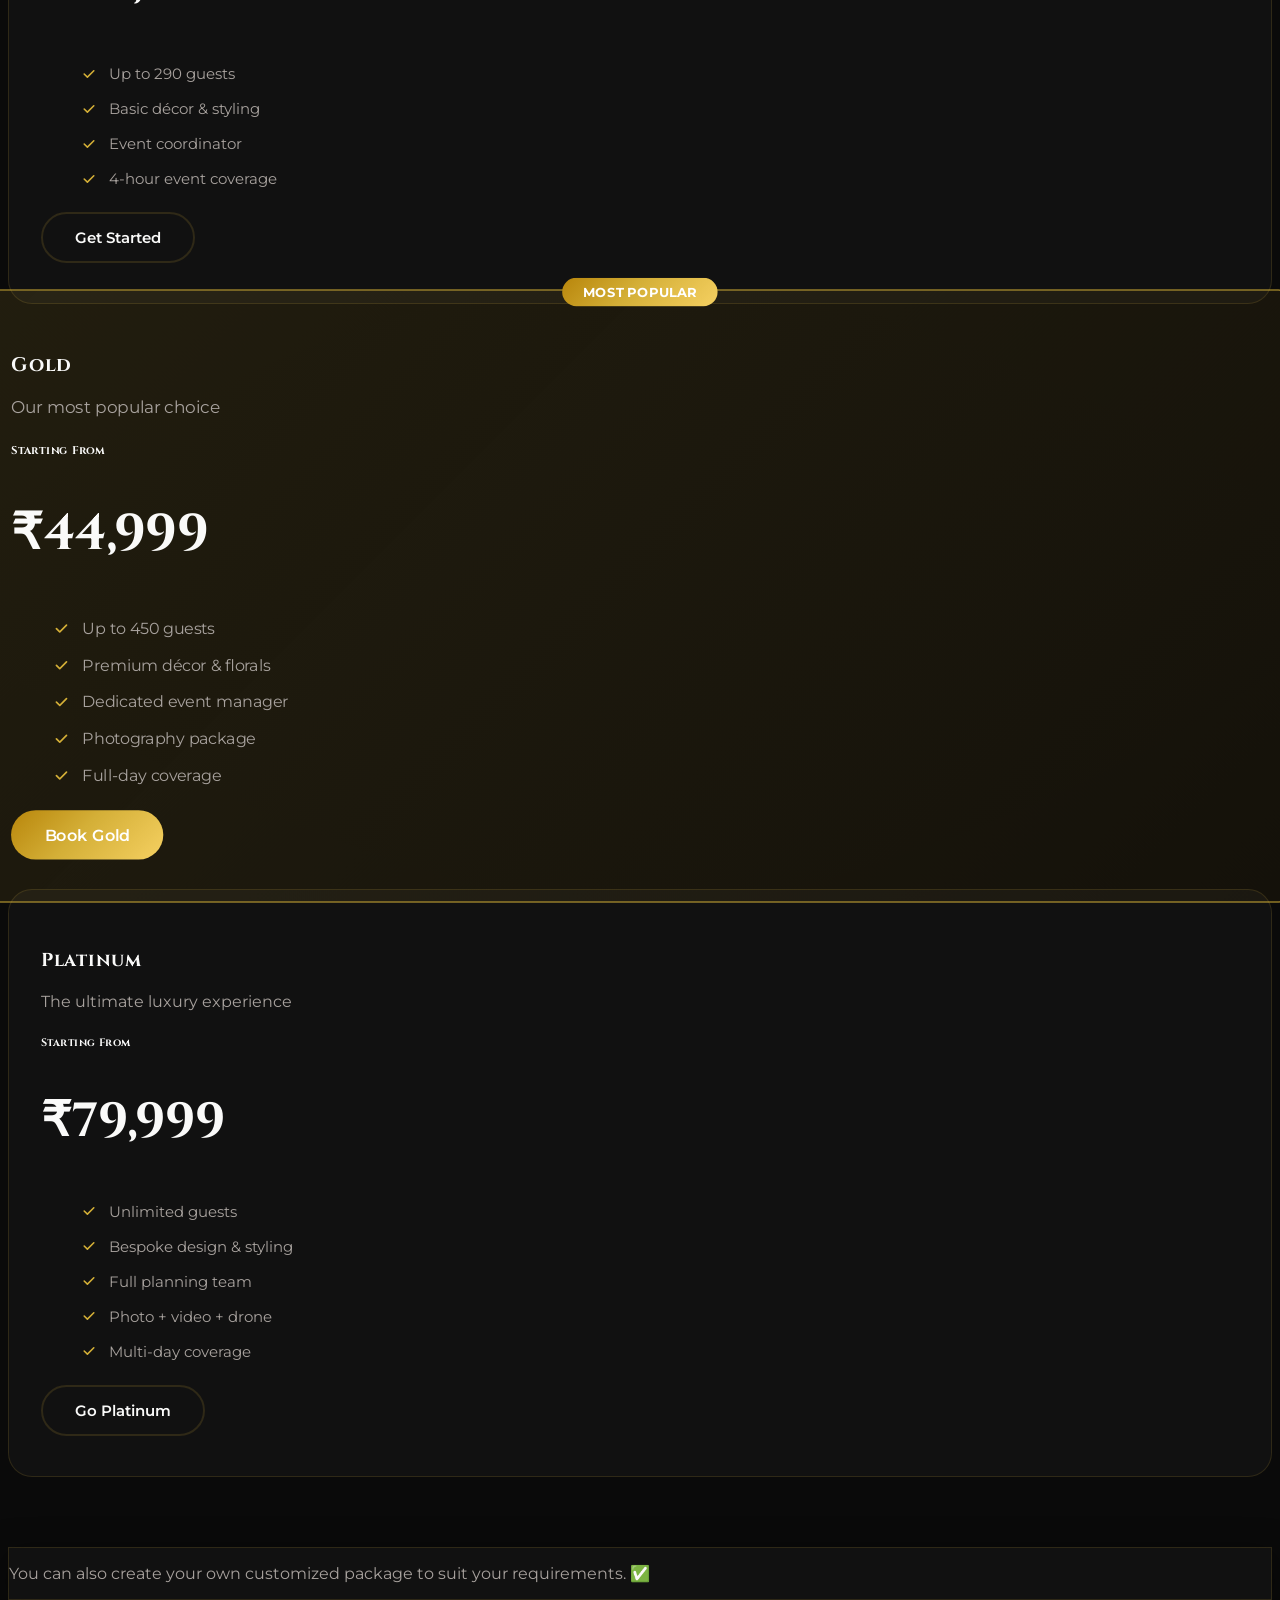
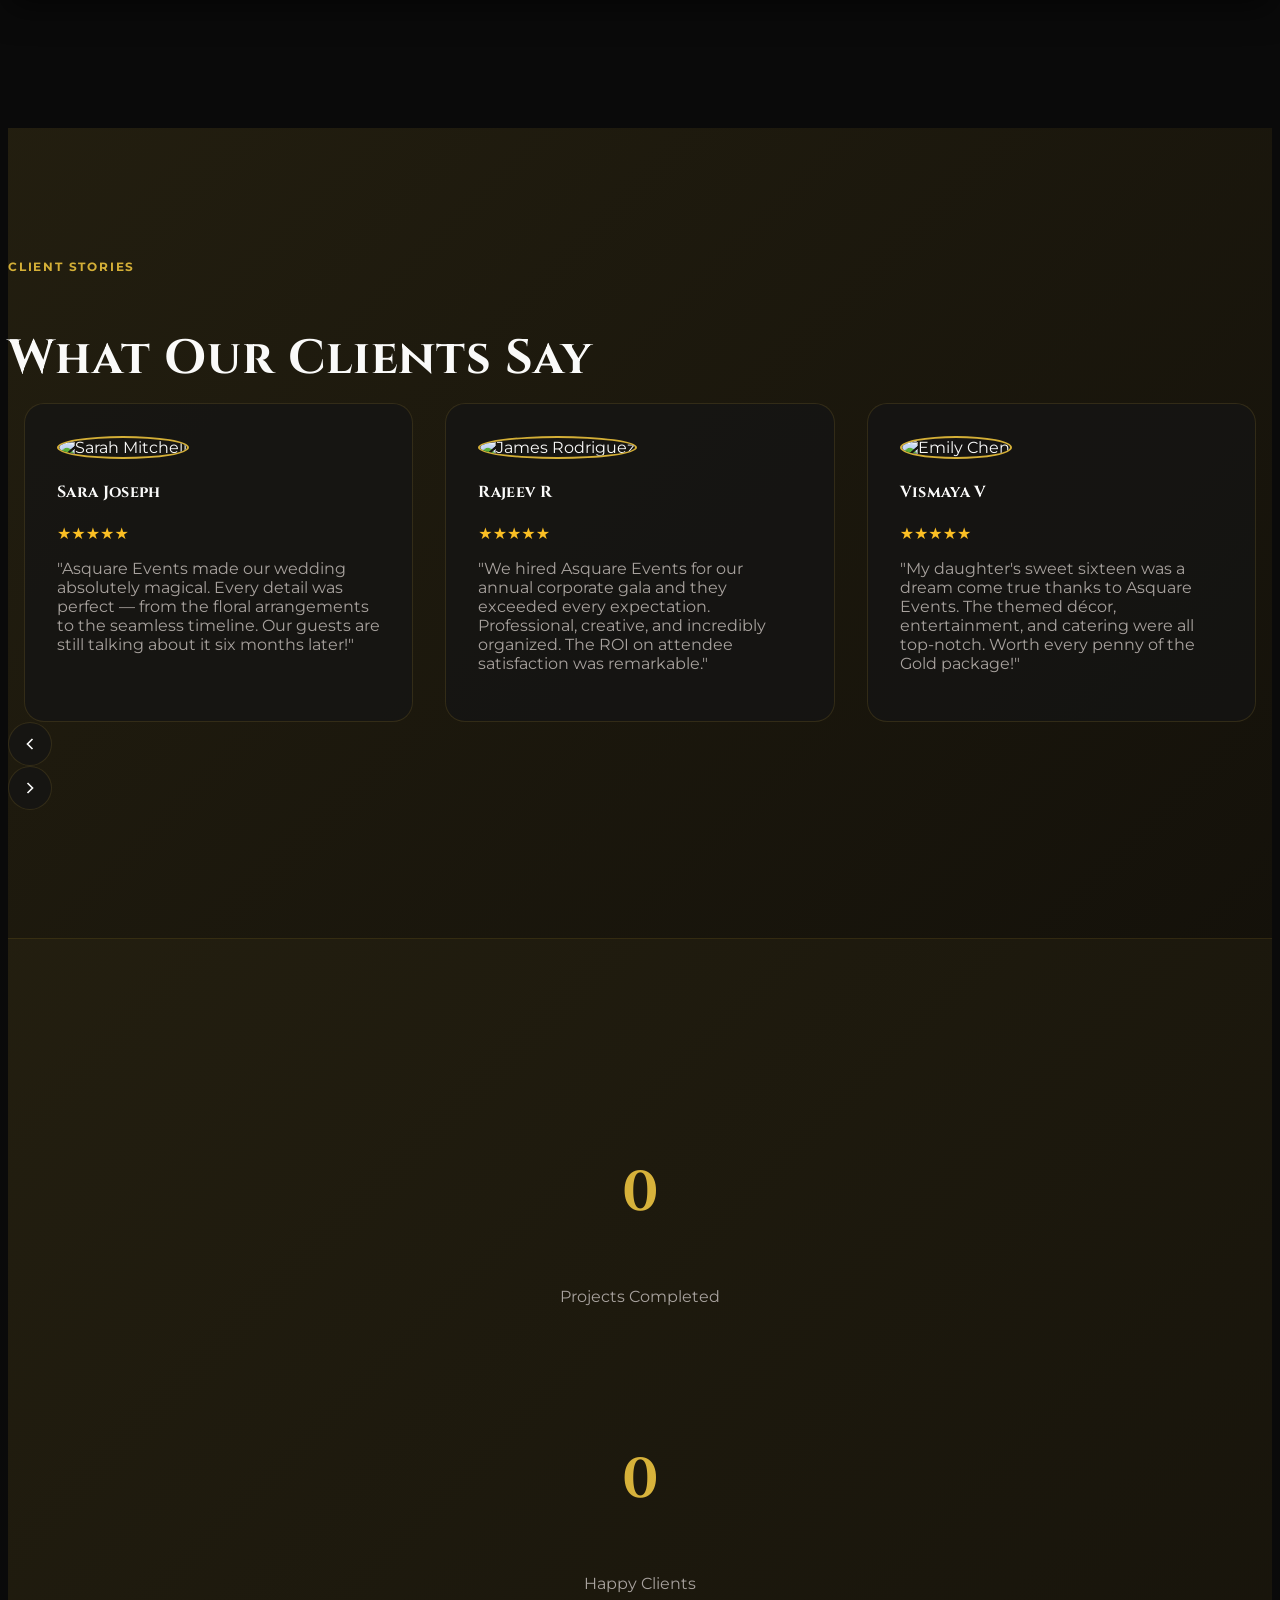
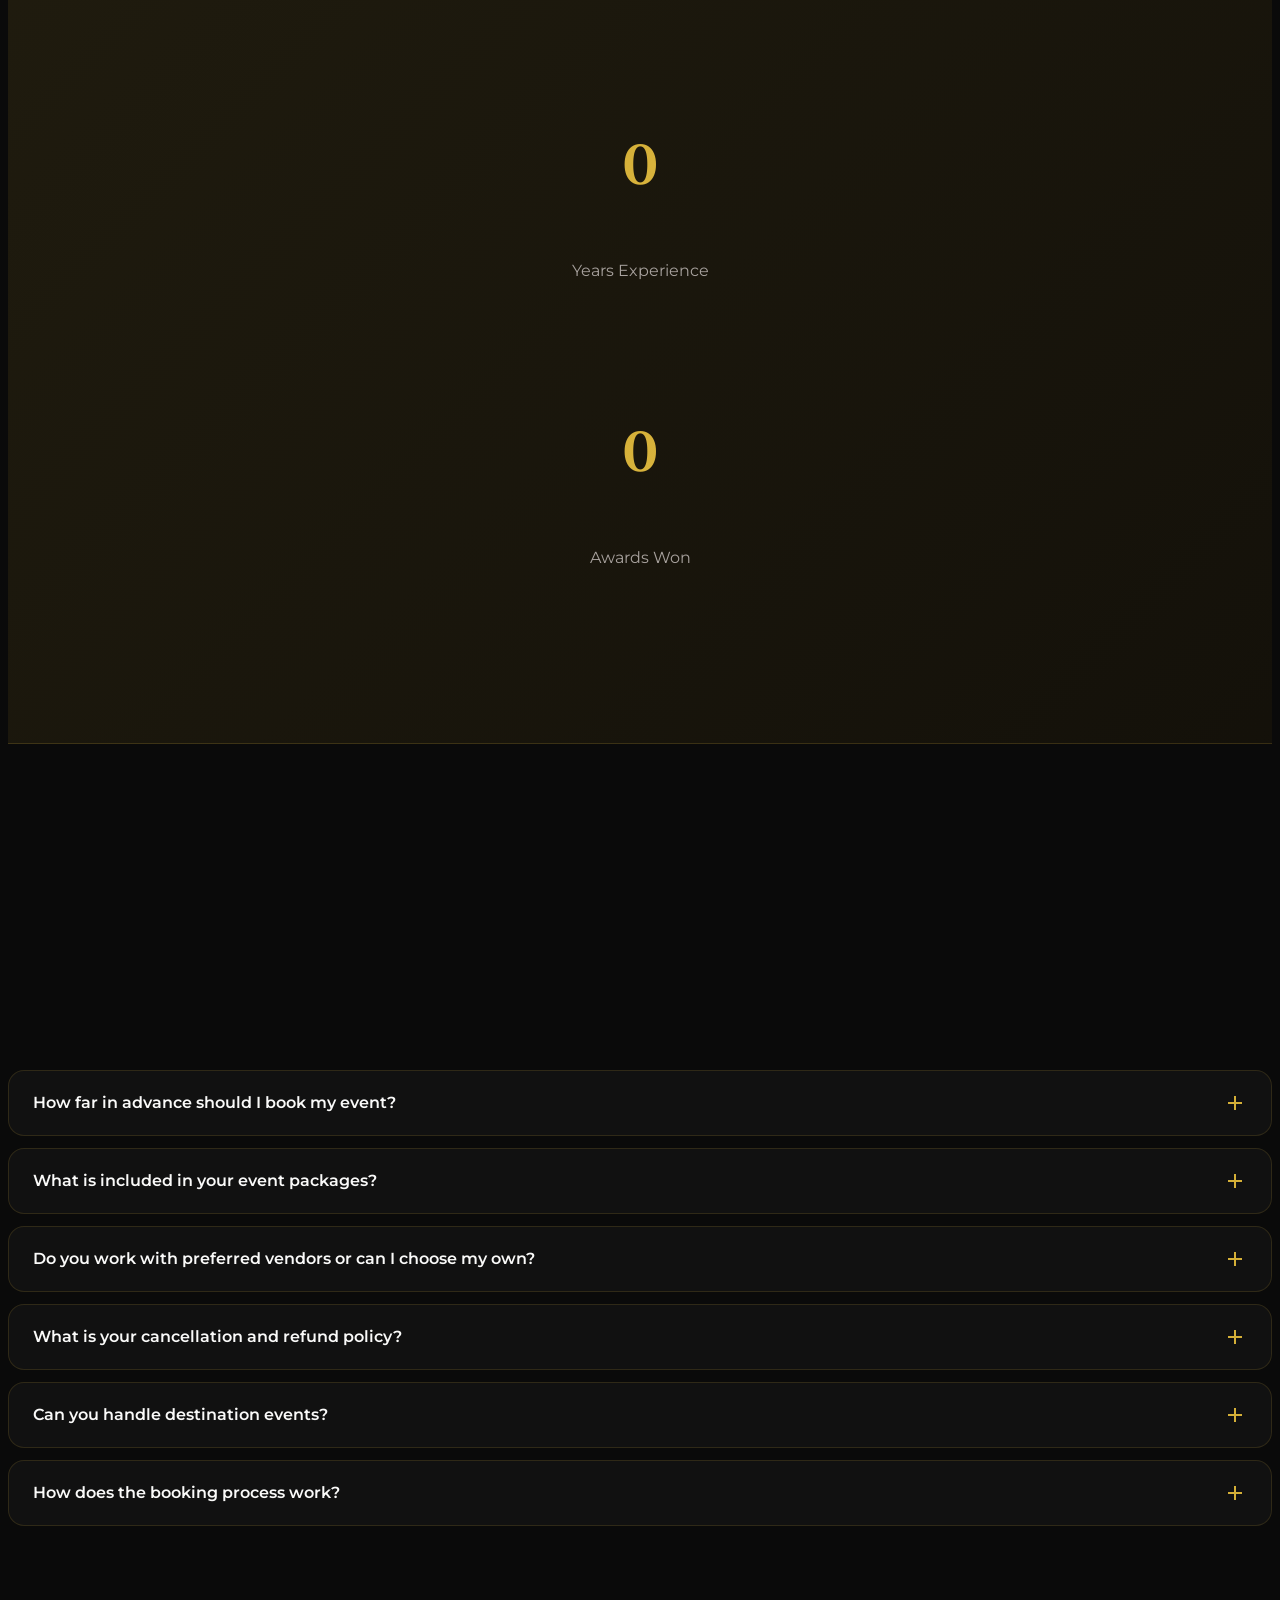
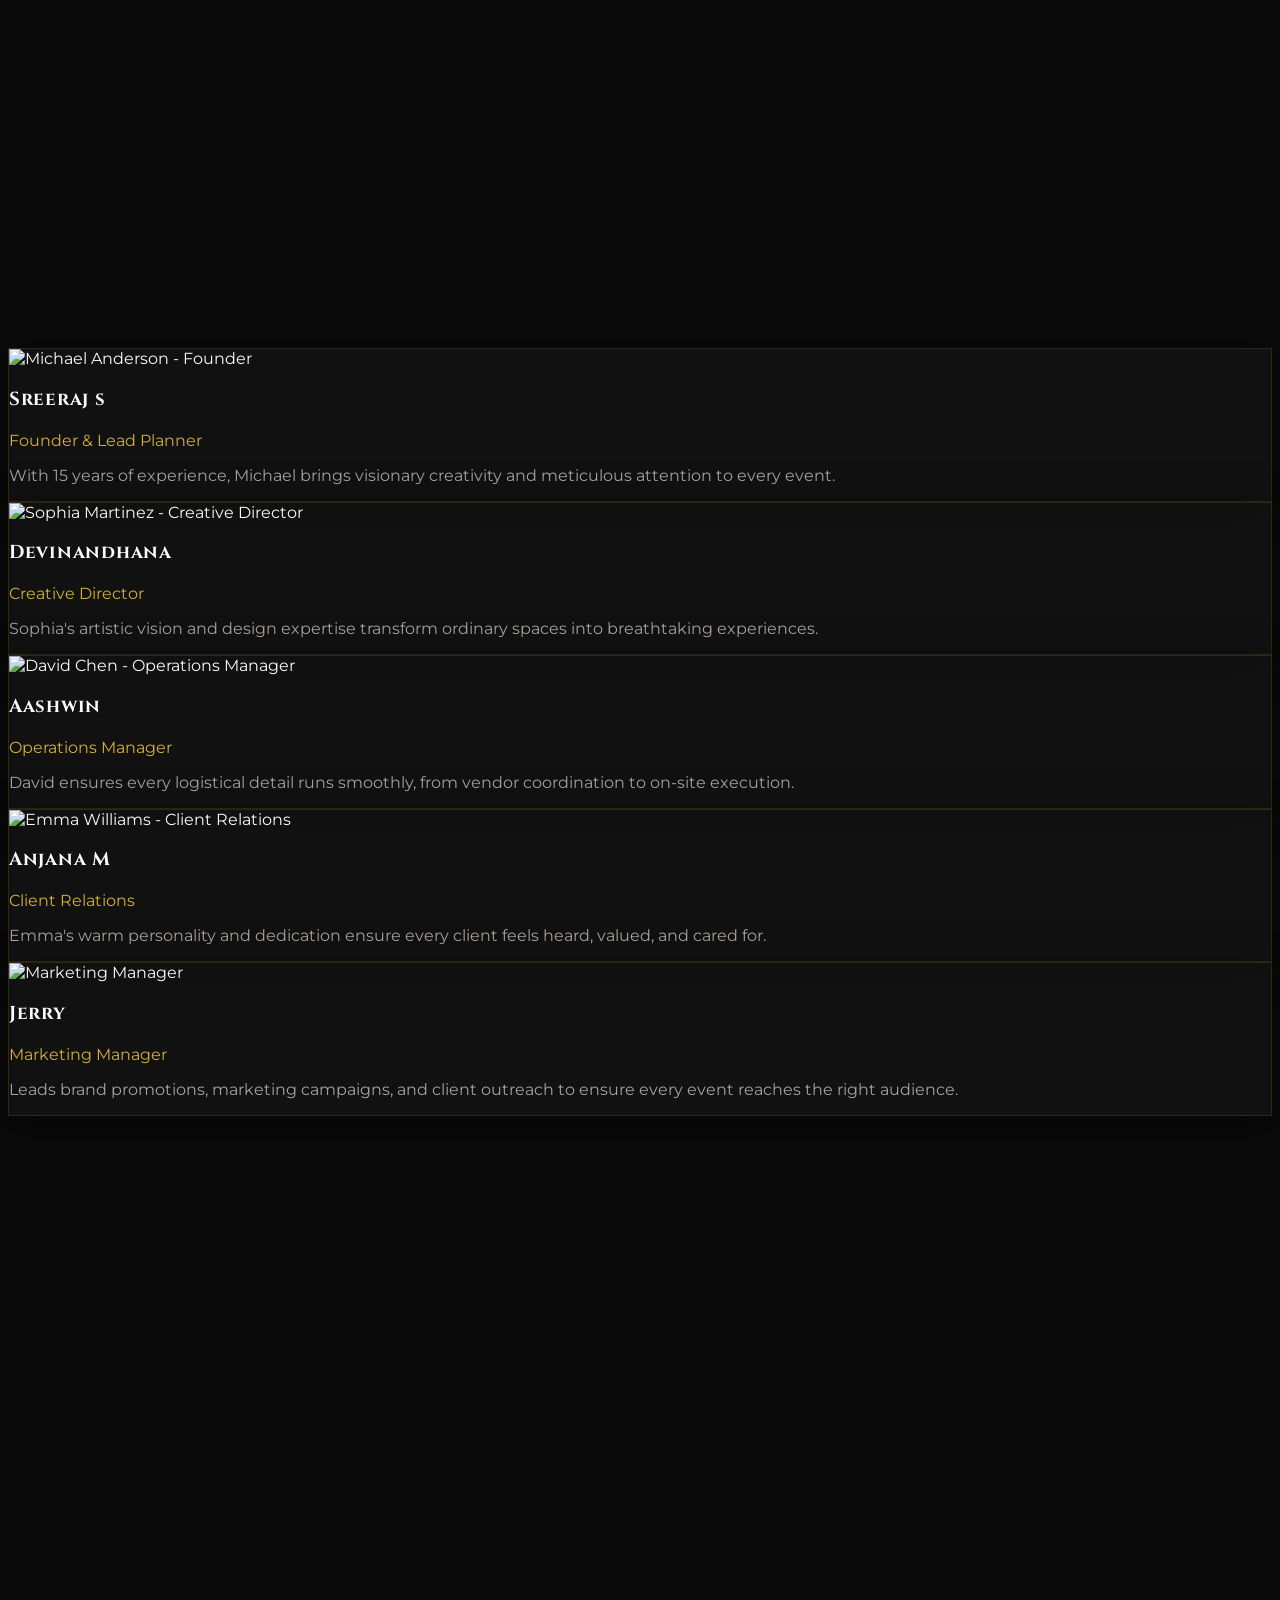
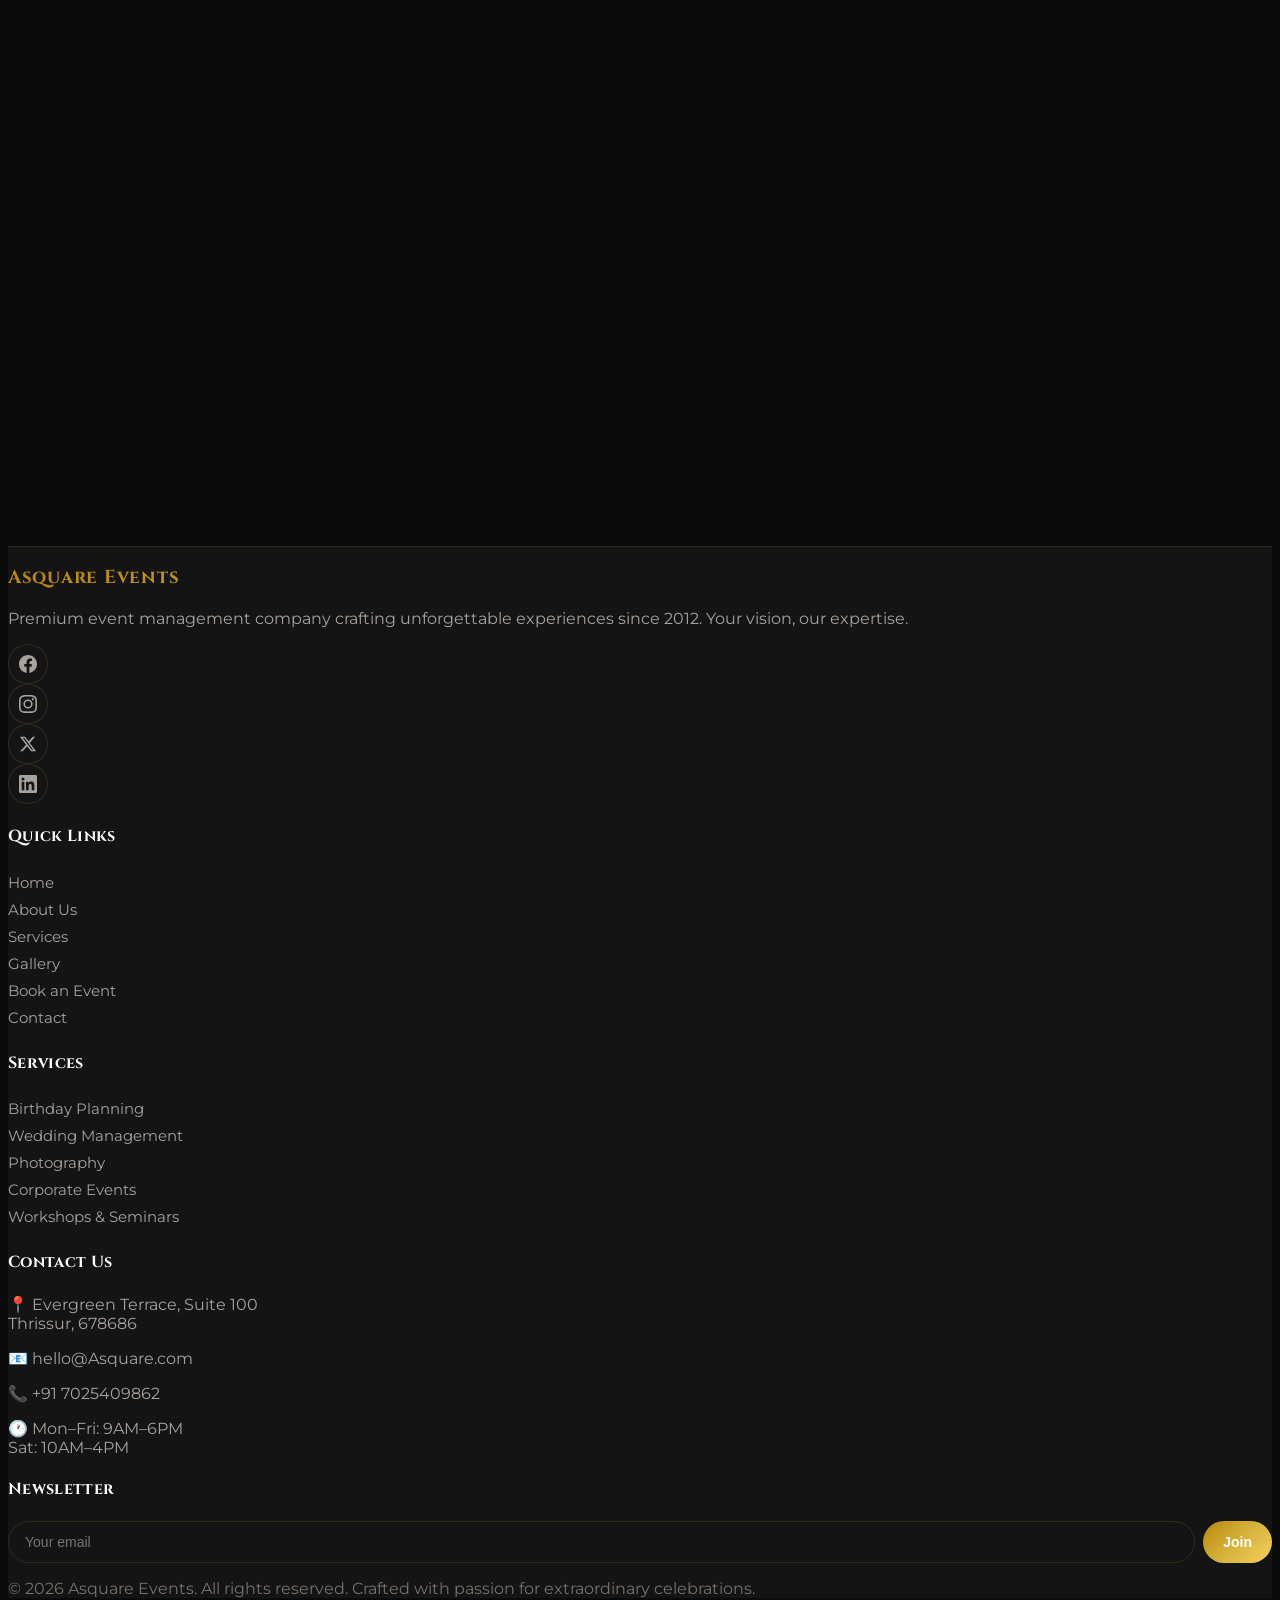
==== commit 1bd8ff92: "update" ====
--- a/index.html
+++ b/index.html
@@ -241,579 +241,427 @@
     </section>
 
     <!--  GALLERY  -->
-    <section id="gallery" class="gallery-section section-padding" aria-labelledby="gallery-heading">
-      <div class="max-w-7xl mx-auto px-4 sm:px-6 lg:px-8">
-        <div class="text-center mb-8 gsap-reveal">
-          <span class="section-label">Portfolio</span>
-          <h2 id="gallery-heading" class="section-title">Events Gallery</h2>
-          <p class="section-subtitle mx-auto">A glimpse into the extraordinary events we've brought to life.</p>
-        </div>
-
-        <div class="filter-tabs gsap-reveal" role="tablist" aria-label="Gallery filters">
-          <button class="filter-tab active" data-filter="all" role="tab" aria-selected="true">All</button>
-          <button class="filter-tab" data-filter="birthday" role="tab">Birthday</button>
-          <button class="filter-tab" data-filter="wedding" role="tab">Wedding</button>
-          <button class="filter-tab" data-filter="photography" role="tab">Photography</button>
-          <button class="filter-tab" data-filter="corporate" role="tab">Corporate</button>
-          <button class="filter-tab" data-filter="workshop" role="tab">Workshop</button>
-          <button class="filter-tab" data-filter="Entertainment" role="tab">Entertainment Events</button>
-        </div>
-
-        <div class="gallery-grid">
-          <div class="gallery-item tall" data-category="wedding">
-            <img src="https://images.unsplash.com/photo-1519741497674-611481863552?w=600&q=80" alt="Elegant outdoor wedding ceremony" loading="lazy">
-            <div class="gallery-overlay">
-              <span class="gallery-category">Wedding</span>
-              <h3 class="font-display text-lg font-semibold">Garden Romance</h3>
-            </div>
-          </div>
-          <div class="gallery-item " data-category="wedding">
-            <img src="https://i.pinimg.com/vwebp/736x/85/06/6b/85066b3444665e2d731ef068dfeacc5a.webp" alt="Elegant outdoor wedding ceremony">
-            <div class="gallery-overlay">
-              <span class="gallery-category">Wedding</span>
-              <h3 class="font-display text-lg font-semibold">Garden Romance</h3>
-            </div>
-          </div>
-          <div class="gallery-item" data-category="corporate">
-            <img src="./images/corporate evnts.jpg" alt="Modern corporate conference event" loading="lazy">
-            <div class="gallery-overlay">
-              <span class="gallery-category">Corporate</span>
-              <h3 class="font-display text-lg font-semibold">Tech Summit 2025</h3>
-            </div>
-          </div>
-          <div class="gallery-item tall" data-category="birthday">
-            <img src="./images/birthday.jpg" alt="Luxury birthday party decoration" loading="lazy">
-            <div class="gallery-overlay">
-              <span class="gallery-category">Birthday</span>
-              <h3 class="font-display text-lg font-semibold">Golden Celebration</h3>
-            </div>
-          </div>
-          <div class="gallery-item tall" data-category="birthday">
-            <img src="https://i.pinimg.com/vwebp/1200x/79/e5/9d/79e59daa2746090d120638bb99a8a87c.webp" alt="Luxury birthday party decoration" loading="lazy">
-            <div class="gallery-overlay">
-              <span class="gallery-category">Birthday</span>
-              <h3 class="font-display text-lg font-semibold">Golden Celebration</h3>
-            </div>
-          </div>
-          <div class="gallery-item" data-category="birthday">
-            <img src="https://i.pinimg.com/736x/0d/ac/78/0dac7853b76b01ee1d272523a3811e41.jpg" alt="Luxury birthday party decoration" loading="lazy">
-            <div class="gallery-overlay">
-              <span class="gallery-category">Birthday</span>
-              <h3 class="font-display text-lg font-semibold">Golden Celebration</h3>
-            </div>
-          </div>
-          <div class="gallery-item" data-category="photography">
-            <img src="https://images.unsplash.com/photo-1492684223066-81342ee5ff30?w=600&q=80" alt="Event photography in action" loading="lazy">
-            <div class="gallery-overlay">
-              <span class="gallery-category">Photography</span>
-              <h3 class="font-display text-lg font-semibold">Live Capture</h3>
-            </div>
-          </div>
-          <div class="gallery-item" data-category="workshop">
-            <img src="https://images.unsplash.com/photo-1475721027785-f74eccf877e2?w=600&q=80" alt="Professional workshop seminar" loading="lazy">
-            <div class="gallery-overlay">
-              <span class="gallery-category">Workshop</span>
-              <h3 class="font-display text-lg font-semibold">Leadership Masterclass</h3>
-            </div>
-          </div>
-          <div class="gallery-item" data-category="wedding">
-            <img src="./images/traditional wedding.jpg" alt="Luxury wedding reception table setting" loading="lazy">
-            <div class="gallery-overlay">
-              <span class="gallery-category">Wedding</span>
-              <h3 class="font-display text-lg font-semibold">Traditional</h3>
-            </div>
-          </div>
-          <div class="gallery-item" data-category="birthday">
-            <img src="https://i.pinimg.com/736x/9f/96/ad/9f96ada3e95326b2bce207efeb7529b9.jpg" alt="Luxury birthday party decoration" loading="lazy">
-            <div class="gallery-overlay">
-              <span class="gallery-category">Birthday</span>
-              <h3 class="font-display text-lg font-semibold">Golden Celebration</h3>
-            </div>
-          </div>
-
-
-          <!-- ================= BIRTHDAY ================= -->
-
-<div class="gallery-item" data-category="birthday">
-    <img src="https://homedecorwoodworking.com/wp-content/uploads/2025/04/indoor-birthday-party-decor-with-string-lights.jpeg" alt="Birthday Party" loading="lazy">
-    <div class="gallery-overlay">
-        <span class="gallery-category">Birthday</span>
-        <h3 class="font-display text-lg font-semibold">Balloon Decor</h3>
+
+    <!--  GALLERY  -->
+<section id="gallery" class="gallery-section section-padding" aria-labelledby="gallery-heading">
+  <div class="max-w-7xl mx-auto px-4 sm:px-6 lg:px-8">
+    <div class="text-center mb-8 gsap-reveal">
+      <span class="section-label">Portfolio</span>
+      <h2 id="gallery-heading" class="section-title">Events Gallery</h2>
+      <p class="section-subtitle mx-auto">A glimpse into the extraordinary events we've brought to life.</p>
     </div>
-</div>
-
-<div class="gallery-item">
-    <img src="https://eventsframer.com/assets/images/cat-birthday.png" alt="Birthday Party" loading="lazy">
-    <div class="gallery-overlay">
-        <span class="gallery-category">Birthday</span>
-        <h3 class="font-display text-lg font-semibold">Family Celebration</h3>
+
+    <div class="filter-tabs gsap-reveal" role="tablist" aria-label="Gallery filters">
+      <button class="filter-tab active" data-filter="all" role="tab" aria-selected="true">All</button>
+      <button class="filter-tab" data-filter="birthday" role="tab">Birthday</button>
+      <button class="filter-tab" data-filter="wedding" role="tab">Wedding</button>
+      <button class="filter-tab" data-filter="photography" role="tab">Photography</button>
+      <button class="filter-tab" data-filter="corporate" role="tab">Corporate</button>
+      <button class="filter-tab" data-filter="workshop" role="tab">Workshop</button>
+      <button class="filter-tab" data-filter="entertainment" role="tab">Entertainment Events</button>
     </div>
-</div>
-
-<div class="gallery-item tall" data-category="birthday">
-    <img src="https://i.pinimg.com/originals/b5/50/fc/b550fcecf0d1334dae280b573e80725d.jpg" alt="Birthday Party" loading="lazy">
-    <div class="gallery-overlay">
-        <span class="gallery-category">Birthday</span>
-        <h3 class="font-display text-lg font-semibold">Luxury Party</h3>
+
+    <div class="gallery-grid" id="gallery-grid">
+      
+      <!-- ====== FIRST 19 ITEMS (VISIBLE INITIALLY) ====== -->
+      
+      <!-- Wedding 1 -->
+      <div class="gallery-item tall" data-category="wedding">
+        <img src="https://images.unsplash.com/photo-1519741497674-611481863552?w=600&q=80" alt="Elegant outdoor wedding ceremony" loading="lazy">
+        <div class="gallery-overlay">
+          <span class="gallery-category">Wedding</span>
+          <h3 class="font-display text-lg font-semibold">Garden Romance</h3>
+        </div>
+      </div>
+
+      <!-- Wedding 2 -->
+      <div class="gallery-item" data-category="wedding">
+        <img src="https://i.pinimg.com/vwebp/736x/85/06/6b/85066b3444665e2d731ef068dfeacc5a.webp" alt="Elegant outdoor wedding ceremony" loading="lazy">
+        <div class="gallery-overlay">
+          <span class="gallery-category">Wedding</span>
+          <h3 class="font-display text-lg font-semibold">Garden Romance</h3>
+        </div>
+      </div>
+
+      <!-- Corporate 1 -->
+      <div class="gallery-item" data-category="corporate">
+        <img src="./images/corporate evnts.jpg" alt="Modern corporate conference event" loading="lazy">
+        <div class="gallery-overlay">
+          <span class="gallery-category">Corporate</span>
+          <h3 class="font-display text-lg font-semibold">Tech Summit 2025</h3>
+        </div>
+      </div>
+
+      <!-- Birthday 1 -->
+      <div class="gallery-item tall" data-category="birthday">
+        <img src="./images/birthday.jpg" alt="Luxury birthday party decoration" loading="lazy">
+        <div class="gallery-overlay">
+          <span class="gallery-category">Birthday</span>
+          <h3 class="font-display text-lg font-semibold">Golden Celebration</h3>
+        </div>
+      </div>
+
+      <!-- Birthday 2 -->
+      <div class="gallery-item tall" data-category="birthday">
+        <img src="https://i.pinimg.com/vwebp/1200x/79/e5/9d/79e59daa2746090d120638bb99a8a87c.webp" alt="Luxury birthday party decoration" loading="lazy">
+        <div class="gallery-overlay">
+          <span class="gallery-category">Birthday</span>
+          <h3 class="font-display text-lg font-semibold">Golden Celebration</h3>
+        </div>
+      </div>
+
+      <!-- Birthday 3 -->
+      <div class="gallery-item" data-category="birthday">
+        <img src="https://i.pinimg.com/736x/0d/ac/78/0dac7853b76b01ee1d272523a3811e41.jpg" alt="Luxury birthday party decoration" loading="lazy">
+        <div class="gallery-overlay">
+          <span class="gallery-category">Birthday</span>
+          <h3 class="font-display text-lg font-semibold">Golden Celebration</h3>
+        </div>
+      </div>
+
+      <!-- Photography 1 -->
+      <div class="gallery-item" data-category="photography">
+        <img src="https://images.unsplash.com/photo-1492684223066-81342ee5ff30?w=600&q=80" alt="Event photography in action" loading="lazy">
+        <div class="gallery-overlay">
+          <span class="gallery-category">Photography</span>
+          <h3 class="font-display text-lg font-semibold">Live Capture</h3>
+        </div>
+      </div>
+
+      <!-- Workshop 1 -->
+      <div class="gallery-item" data-category="workshop">
+        <img src="https://images.unsplash.com/photo-1475721027785-f74eccf877e2?w=600&q=80" alt="Professional workshop seminar" loading="lazy">
+        <div class="gallery-overlay">
+          <span class="gallery-category">Workshop</span>
+          <h3 class="font-display text-lg font-semibold">Leadership Masterclass</h3>
+        </div>
+      </div>
+
+      <!-- Wedding 3 -->
+      <div class="gallery-item" data-category="wedding">
+        <img src="./images/traditional wedding.jpg" alt="Luxury wedding reception table setting" loading="lazy">
+        <div class="gallery-overlay">
+          <span class="gallery-category">Wedding</span>
+          <h3 class="font-display text-lg font-semibold">Traditional</h3>
+        </div>
+      </div>
+
+      <!-- Birthday 4 -->
+      <div class="gallery-item" data-category="birthday">
+        <img src="https://i.pinimg.com/736x/9f/96/ad/9f96ada3e95326b2bce207efeb7529b9.jpg" alt="Luxury birthday party decoration" loading="lazy">
+        <div class="gallery-overlay">
+          <span class="gallery-category">Birthday</span>
+          <h3 class="font-display text-lg font-semibold">Golden Celebration</h3>
+        </div>
+      </div>
+
+      <!-- Birthday 5 -->
+      <div class="gallery-item" data-category="birthday">
+        <img src="https://homedecorwoodworking.com/wp-content/uploads/2025/04/indoor-birthday-party-decor-with-string-lights.jpeg" alt="Birthday Party" loading="lazy">
+        <div class="gallery-overlay">
+          <span class="gallery-category">Birthday</span>
+          <h3 class="font-display text-lg font-semibold">Balloon Decor</h3>
+        </div>
+      </div>
+
+      <!-- Birthday 6 -->
+      <div class="gallery-item" data-category="birthday">
+        <img src="https://eventsframer.com/assets/images/cat-birthday.png" alt="Birthday Party" loading="lazy">
+        <div class="gallery-overlay">
+          <span class="gallery-category">Birthday</span>
+          <h3 class="font-display text-lg font-semibold">Family Celebration</h3>
+        </div>
+      </div>
+
+      <!-- Birthday 7 -->
+      <div class="gallery-item tall" data-category="birthday">
+        <img src="https://i.pinimg.com/originals/b5/50/fc/b550fcecf0d1334dae280b573e80725d.jpg" alt="Birthday Party" loading="lazy">
+        <div class="gallery-overlay">
+          <span class="gallery-category">Birthday</span>
+          <h3 class="font-display text-lg font-semibold">Luxury Party</h3>
+        </div>
+      </div>
+
+      <!-- Birthday 8 -->
+      <div class="gallery-item" data-category="birthday">
+        <img src="https://alekasgettogether.com/wp-content/uploads/2022/03/pexels-davide-de-giovanni-3171823.jpg" alt="Birthday Party" loading="lazy">
+        <div class="gallery-overlay">
+          <span class="gallery-category">Birthday</span>
+          <h3 class="font-display text-lg font-semibold">18th Birthday</h3>
+        </div>
+      </div>
+
+      <!-- Birthday 9 -->
+      <div class="gallery-item" data-category="birthday">
+        <img src="https://img.freepik.com/premium-photo/surprise-party-rented-event-space-with-decorations-music_1314467-8211.jpg" alt="Birthday Party" loading="lazy">
+        <div class="gallery-overlay">
+          <span class="gallery-category">Birthday</span>
+          <h3 class="font-display text-lg font-semibold">Surprise Party</h3>
+        </div>
+      </div>
+
+      <!-- Birthday 10 -->
+      <div class="gallery-item tall" data-category="birthday">
+        <img src="https://www.paperlesspost.com/blog/wp-content/uploads/Blog00_GalaThemes_Centerpiece.png" alt="Birthday Party" loading="lazy">
+        <div class="gallery-overlay">
+          <span class="gallery-category">Birthday</span>
+          <h3 class="font-display text-lg font-semibold">Golden Theme</h3>
+        </div>
+      </div>
+
+      <!-- Birthday 11 -->
+      <div class="gallery-item" data-category="birthday">
+        <img src="https://www.garden.eco/wp-content/uploads/2025/04/image0_outdoor-party-ideas_outdoor-party-ideas.jpg" alt="Birthday Party" loading="lazy">
+        <div class="gallery-overlay">
+          <span class="gallery-category">Birthday</span>
+          <h3 class="font-display text-lg font-semibold">Outdoor Birthday</h3>
+        </div>
+      </div>
+
+      <!-- Birthday 12 -->
+      <div class="gallery-item" data-category="birthday">
+        <img src="https://i.pinimg.com/736x/d5/b7/34/d5b7344f6e8403d1694cdd2cf60882ba.jpg" alt="Birthday Party" loading="lazy">
+        <div class="gallery-overlay">
+          <span class="gallery-category">Birthday</span>
+          <h3 class="font-display text-lg font-semibold">Birthday Night</h3>
+        </div>
+      </div>
+
+      <!-- Photography 2 -->
+      <div class="gallery-item" data-category="photography">
+        <img src="https://i.pinimg.com/originals/09/bb/98/09bb9824e838dc7e8c8a1e9e90c15eba.jpg" alt="Photography" loading="lazy">
+        <div class="gallery-overlay">
+          <span class="gallery-category">Photography</span>
+          <h3 class="font-display text-lg font-semibold">Capturing Every Moment</h3>
+        </div>
+      </div>
+
+      <!-- Photography 3 -->
+      <div class="gallery-item tall" data-category="photography">
+        <img src="https://www.focuseventphotography.com/wp-content/uploads/2019/12/corporate-events-photographer-mirage-las-vegas.jpg" alt="Photography" loading="lazy">
+        <div class="gallery-overlay">
+          <span class="gallery-category">Photography</span>
+          <h3 class="font-display text-lg font-semibold">Timeless Photography</h3>
+        </div>
+      </div>
+
+      <!-- Photography 4 -->
+      <div class="gallery-item" data-category="photography">
+        <img src="https://images.squarespace-cdn.com/content/v1/5423dde2e4b00c40b1ccf4cb/8a21b46a-7a43-4a60-8a44-ff906ef12eec/IMG_9791_textron_aviation_australasia_customer_conference_2022_novasoma_photography.jpeg" alt="Photography" loading="lazy">
+        <div class="gallery-overlay">
+          <span class="gallery-category">Photography</span>
+          <h3 class="font-display text-lg font-semibold">Picture Perfect Moments</h3>
+        </div>
+      </div>
+
+      <!-- Photography 5 -->
+      <div class="gallery-item" data-category="photography">
+        <img src="https://edinstudios.com/wp-content/uploads/images/importance-of-corporate-event-photography.jpeg" alt="Photography" loading="lazy">
+        <div class="gallery-overlay">
+          <span class="gallery-category">Photography</span>
+          <h3 class="font-display text-lg font-semibold">Creative Visual Stories</h3>
+        </div>
+      </div>
+
+      <!-- ====== REMAINING 19 ITEMS (HIDDEN INITIALLY - SHOW ON "SHOW MORE") ====== -->
+      
+      <!-- Corporate 2 -->
+      <div class="gallery-item" data-category="corporate">
+        <img src="https://alcorprime.com/wp-content/uploads/2024/09/corporate-events-1024x585.jpg" alt="Corporate Event" loading="lazy">
+        <div class="gallery-overlay">
+          <span class="gallery-category">Corporate</span>
+          <h3 class="font-display text-lg font-semibold">Business Excellence</h3>
+        </div>
+      </div>
+
+      <!-- Corporate 3 -->
+      <div class="gallery-item tall" data-category="corporate">
+        <img src="https://www.dcorporateguru.in/img/products/bfa1f704-54a1-4f8c-80ca-8e6bdfdc21b5.png" alt="Corporate Event" loading="lazy">
+        <div class="gallery-overlay">
+          <span class="gallery-category">Corporate</span>
+          <h3 class="font-display text-lg font-semibold">Leadership Summit</h3>
+        </div>
+      </div>
+
+      <!-- Corporate 4 -->
+      <div class="gallery-item" data-category="corporate">
+        <img src="https://tavitsphotography.com/wp-content/uploads/2023/05/corporate-event-photo.jpg" alt="Corporate Event" loading="lazy">
+        <div class="gallery-overlay">
+          <span class="gallery-category">Corporate</span>
+          <h3 class="font-display text-lg font-semibold">Innovation Conference</h3>
+        </div>
+      </div>
+
+      <!-- Corporate 5 -->
+      <div class="gallery-item" data-category="corporate">
+        <img src="https://tse4.mm.bing.net/th/id/OIP.wVUQdDnCgYGlBYPR9JTG8QHaEJ?r=0&pid=Api&P=0&h=180" alt="Corporate Event" loading="lazy">
+        <div class="gallery-overlay">
+          <span class="gallery-category">Corporate</span>
+          <h3 class="font-display text-lg font-semibold">Professional Networking</h3>
+        </div>
+      </div>
+
+      <!-- Workshop 2 -->
+      <div class="gallery-item" data-category="workshop">
+        <img src="https://lifeplacealfonso.com/wp-content/uploads/2023/04/Workshop-Event-Venue-1.jpg" alt="Workshop" loading="lazy">
+        <div class="gallery-overlay">
+          <span class="gallery-category">Workshop</span>
+          <h3 class="font-display text-lg font-semibold">Learn. Create. Inspire.</h3>
+        </div>
+      </div>
+
+      <!-- Workshop 3 -->
+      <div class="gallery-item tall" data-category="workshop">
+        <img src="https://img.freepik.com/premium-photo/arafed-microphone-front-stage-with-crowd-background_949067-18336.jpg" alt="Workshop" loading="lazy">
+        <div class="gallery-overlay">
+          <span class="gallery-category">Workshop</span>
+          <h3 class="font-display text-lg font-semibold">Hands-On Learning</h3>
+        </div>
+      </div>
+
+      <!-- Workshop 4 -->
+      <div class="gallery-item" data-category="workshop">
+        <img src="https://cdn.pixabay.com/photo/2016/11/23/15/48/audience-1853662_1280.jpg" alt="Workshop" loading="lazy">
+        <div class="gallery-overlay">
+          <span class="gallery-category">Workshop</span>
+          <h3 class="font-display text-lg font-semibold">Interactive Sessions</h3>
+        </div>
+      </div>
+
+      <!-- Workshop 5 -->
+      <div class="gallery-item" data-category="workshop">
+        <img src="https://vitavenue.com.sg/storage/2025/10/hosting-a-small-press-event-in-Singapore.webp" alt="Workshop" loading="lazy">
+        <div class="gallery-overlay">
+          <span class="gallery-category">Workshop</span>
+          <h3 class="font-display text-lg font-semibold">Knowledge in Action</h3>
+        </div>
+      </div>
+
+      <!-- Entertainment 1 -->
+      <div class="gallery-item" data-category="entertainment">
+        <img src="https://raptorproductions.net/wp-content/uploads/2019/09/wedding-dj-over-band.jpg" alt="Entertainment Event" loading="lazy">
+        <div class="gallery-overlay">
+          <span class="gallery-category">Entertainment</span>
+          <h3 class="font-display text-lg font-semibold">Live Entertainment</h3>
+        </div>
+      </div>
+
+      <!-- Entertainment 2 -->
+      <div class="gallery-item tall" data-category="entertainment">
+        <img src="https://assets.sandsresortsmacao.cn/content/sl-plus/experience/ent-events_750x1240.jpg" alt="Entertainment Event" loading="lazy">
+        <div class="gallery-overlay">
+          <span class="gallery-category">Entertainment</span>
+          <h3 class="font-display text-lg font-semibold">Spectacular Performances</h3>
+        </div>
+      </div>
+
+      <!-- Entertainment 3 -->
+      <div class="gallery-item" data-category="entertainment">
+        <img src="https://hopetownlodge.com/wp-content/uploads/2025/06/Live-Music-in-NYC-at-Night-Guide.jpg" alt="Entertainment Event" loading="lazy">
+        <div class="gallery-overlay">
+          <span class="gallery-category">Entertainment</span>
+          <h3 class="font-display text-lg font-semibold">Music & Celebration</h3>
+        </div>
+      </div>
+
+      <!-- Entertainment 4 -->
+      <div class="gallery-item" data-category="entertainment">
+        <img src="https://www.fusion-events.ca/images/entertainment/ac-project/ac-project-nye-stage.jpg" alt="Entertainment Event" loading="lazy">
+        <div class="gallery-overlay">
+          <span class="gallery-category">Entertainment</span>
+          <h3 class="font-display text-lg font-semibold">Stage Performances</h3>
+        </div>
+      </div>
+
+      <!-- Entertainment 5 -->
+      <div class="gallery-item" data-category="entertainment">
+        <img src="./images/fashionshow.jpg" alt="Fashion Show" loading="lazy">
+        <div class="gallery-overlay">
+          <span class="gallery-category">Entertainment</span>
+          <h3 class="font-display text-lg font-semibold">Fashion Show</h3>
+        </div>
+      </div>
+
+      <!-- Wedding 4 -->
+      <div class="gallery-item tall" data-category="wedding">
+        <img src="https://images.unsplash.com/photo-1606216794074-735e91aa2c92?w=600&q=80" alt="Luxury wedding reception table setting" loading="lazy">
+        <div class="gallery-overlay">
+          <span class="gallery-category">Wedding</span>
+          <h3 class="font-display text-lg font-semibold">Crystal Ballroom</h3>
+        </div>
+      </div>
+
+      <!-- Workshop 6 -->
+      <div class="gallery-item" data-category="workshop">
+        <img src="https://i.pinimg.com/1200x/34/5f/20/345f2045b9346ee844d9144121cf6ca1.jpg" alt="Professional workshop seminar" loading="lazy">
+        <div class="gallery-overlay">
+          <span class="gallery-category">Workshop</span>
+          <h3 class="font-display text-lg font-semibold">Leadership Masterclass</h3>
+        </div>
+      </div>
+
+      <!-- Entertainment 6 -->
+      <div class="gallery-item" data-category="entertainment">
+        <img src="./images/musicconcert.jpg" alt="Music Concert" loading="lazy">
+        <div class="gallery-overlay">
+          <span class="gallery-category">Entertainment</span>
+          <h3 class="font-display text-lg font-semibold">Music Concerts</h3>
+        </div>
+      </div>
+
+      <!-- Wedding 5 -->
+      <div class="gallery-item" data-category="wedding">
+        <img src="https://i.pinimg.com/1200x/d1/a7/ae/d1a7ae6e20a79663e2a1bb01e0c1866f.jpg" alt="Destination Wedding" loading="lazy">
+        <div class="gallery-overlay">
+          <span class="gallery-category">Wedding</span>
+          <h3 class="font-display text-lg font-semibold">Destination Wedding</h3>
+        </div>
+      </div>
+
+      <!-- Entertainment 7 -->
+      <div class="gallery-item" data-category="entertainment">
+        <img src="./images/collgefst.jpg" alt="College Fest" loading="lazy">
+        <div class="gallery-overlay">
+          <span class="gallery-category">Entertainment</span>
+          <h3 class="font-display text-lg font-semibold">College Fest</h3>
+        </div>
+      </div>
+
+      <!-- Corporate 6 -->
+      <div class="gallery-item" data-category="corporate">
+        <img src="./images/seminar.jpg" alt="Seminar" loading="lazy">
+        <div class="gallery-overlay">
+          <span class="gallery-category">Corporate</span>
+          <h3 class="font-display text-lg font-semibold">Seminar</h3>
+        </div>
+      </div>
+
+      <!-- Wedding 6 -->
+      <div class="gallery-item" data-category="wedding">
+        <img src="./images/destntn wdng.jpg" alt="Destination Wedding" loading="lazy">
+        <div class="gallery-overlay">
+          <span class="gallery-category">Wedding</span>
+          <h3 class="font-display text-lg font-semibold">Destination Wedding</h3>
+        </div>
+      </div>
+
     </div>
-</div>
-
-<div class="gallery-item" data-category="birthday">
-    <img src="https://alekasgettogether.com/wp-content/uploads/2022/03/pexels-davide-de-giovanni-3171823.jpg" alt="Birthday Party" loading="lazy">
-    <div class="gallery-overlay">
-        <span class="gallery-category">Birthday</span>
-        <h3 class="font-display text-lg font-semibold">18th Birthday</h3>
+    <!-- ===== END GALLERY GRID ===== -->
+
+    <!-- ===== SHOW MORE BUTTON ===== -->
+    <div class="gallery-show-more-wrapper gsap-reveal">
+      <button id="show-more-btn" class="btn-show-more">
+        <span class="btn-text">Show More</span>
+        <span class="btn-count" id="hidden-count">(Showing 19 of 38)</span>
+        <svg class="btn-arrow" width="20" height="20" viewBox="0 0 24 24" fill="none" stroke="currentColor" stroke-width="2">
+          <path d="M6 9l6 6 6-6"/>
+        </svg>
+      </button>
     </div>
-</div>
-
-<div class="gallery-item" data-category="birthday">
-    <img src="https://img.freepik.com/premium-photo/surprise-party-rented-event-space-with-decorations-music_1314467-8211.jpg" alt="Birthday Party" loading="lazy">
-    <div class="gallery-overlay">
-        <span class="gallery-category">Birthday</span>
-        <h3 class="font-display text-lg font-semibold">Surprise Party</h3>
-    </div>
-</div>
-
-<div class="gallery-item tall" data-category="birthday">
-    <img src="https://www.paperlesspost.com/blog/wp-content/uploads/Blog00_GalaThemes_Centerpiece.png" alt="Birthday Party" loading="lazy">
-    <div class="gallery-overlay">
-        <span class="gallery-category">Birthday</span>
-        <h3 class="font-display text-lg font-semibold">Golden Theme</h3>
-    </div>
-</div>
-
-<div class="gallery-item" data-category="birthday">
-    <img src="https://www.garden.eco/wp-content/uploads/2025/04/image0_outdoor-party-ideas_outdoor-party-ideas.jpg" alt="Birthday Party" loading="lazy">
-    <div class="gallery-overlay">
-        <span class="gallery-category">Birthday</span>
-        <h3 class="font-display text-lg font-semibold">Outdoor Birthday</h3>
-    </div>
-</div>
-
-<div class="gallery-item" data-category="birthday">
-    <img src="https://i.pinimg.com/736x/d5/b7/34/d5b7344f6e8403d1694cdd2cf60882ba.jpg" alt="Birthday Party" loading="lazy">
-    <div class="gallery-overlay">
-        <span class="gallery-category">Birthday</span>
-        <h3 class="font-display text-lg font-semibold">Birthday Night</h3>
-    </div>
-</div>
-
-
-
-<!-- Wedding 6 -->
-<!-- <div class="gallery-item" data-category="wedding">
-    <img src="https://images.squarespace-cdn.com/content/v1/5df41fe7e2491c0b70af4c7c/1588780401473-3YWTSFULU46CXC1S75I7/villa-cimbrone-wedding-italy-ravellow-events-by-paulina-81.jpg" alt="Outdoor Wedding" loading="lazy">
-    <div class="gallery-overlay">
-        <span class="gallery-category">Wedding</span>
-        <h3 class="font-display text-lg font-semibold">Elegant Ceremony</h3>
-    </div>
-</div> -->
-
-<!-- Wedding 7 -->
-<!-- <div class="gallery-item tall" data-category="wedding">
-    <img src="https://www.realweddings.com.au/media/images/Four-Seasons-Sydney-Luxury-Wedding-Receptions.width-4096.jpg" alt="Luxury Reception" loading="lazy">
-    <div class="gallery-overlay">
-        <span class="gallery-category">Wedding</span>
-        <h3 class="font-display text-lg font-semibold">Grand Reception</h3>
-    </div>
-</div> -->
-
-<!-- Wedding 8 -->
-<!-- <div class="gallery-item" data-category="wedding">
-    <img src="https://www.theknot.com/tk-media/images/18b39993-49ca-4f55-9cdf-9bdbe285e955" alt="Floral Wedding Stage" loading="lazy">
-    <div class="gallery-overlay">
-        <span class="gallery-category">Wedding</span>
-        <h3 class="font-display text-lg font-semibold">Floral Elegance</h3>
-    </div>
-</div> -->
-
-<!-- Wedding 9 -->
-<!-- <div class="gallery-item" data-category="wedding">
-    <img src="https://images.squarespace-cdn.com/content/v1/5a70d9e2017db2025000ed6b/0013b870-6671-41ed-972d-803a72225cca/RZS01426+copy.jpg" alt="Traditional Wedding" loading="lazy">
-    <div class="gallery-overlay">
-        <span class="gallery-category">Wedding</span>
-        <h3 class="font-display text-lg font-semibold">Timeless Traditions</h3>
-    </div>
-</div> -->
-
-<!-- Wedding 10 -->
-<!-- <div class="gallery-item tall" data-category="wedding">
-    <img src="https://www.visitdubai.com/-/media/gathercontent/article/u/unique-wedding-settings-in-dubai/media/unique-wedding-venues-in-dubai-9.jpg" alt="Destination Wedding" loading="lazy">
-    <div class="gallery-overlay">
-        <span class="gallery-category">Wedding</span>
-        <h3 class="font-display text-lg font-semibold">Dream Destination</h3>
-    </div>
-</div> -->
-<!-- Wedding 11 -->
-<!-- <div class="gallery-item" data-category="wedding">
-    <img src="https://hopetownlodge.com/wp-content/uploads/2022/04/6-Most-Luxurious-Wedding-Venues-In-The-World.jpg" alt="Wedding Celebration" loading="lazy">
-    <div class="gallery-overlay">
-        <span class="gallery-category">Wedding</span>
-        <h3 class="font-display text-lg font-semibold">Royal Celebration</h3>
-    </div>
-</div> -->
-
-<!-- Wedding 12 -->
-<!-- <div class="gallery-item tall" data-category="wedding">
-    <img src="https://i.pinimg.com/originals/2e/df/d9/2edfd9706c90cbb9e29807a8750c05ee.jpg" alt="Luxury Wedding" loading="lazy">
-    <div class="gallery-overlay">
-        <span class="gallery-category">Wedding</span>
-        <h3 class="font-display text-lg font-semibold">Forever Together</h3>
-    </div>
-</div> -->
-
-
-
-<!-- Photography 1 -->
-<div class="gallery-item" data-category="photography">
-    <img src="https://i.pinimg.com/originals/09/bb/98/09bb9824e838dc7e8c8a1e9e90c15eba.jpg" alt="Photography" loading="lazy">
-    <div class="gallery-overlay">
-        <span class="gallery-category">Photography</span>
-        <h3 class="font-display text-lg font-semibold">Capturing Every Moment</h3>
-    </div>
-</div>
-
-<!-- Photography 2 -->
-<div class="gallery-item tall" data-category="photography">
-    <img src="https://www.focuseventphotography.com/wp-content/uploads/2019/12/corporate-events-photographer-mirage-las-vegas.jpg" alt="Photography" loading="lazy">
-    <div class="gallery-overlay">
-        <span class="gallery-category">Photography</span>
-        <h3 class="font-display text-lg font-semibold">Timeless Photography</h3>
-    </div>
-</div>
-
-<!-- Photography 3 -->
-<div class="gallery-item" data-category="photography">
-    <img src="https://images.squarespace-cdn.com/content/v1/5423dde2e4b00c40b1ccf4cb/8a21b46a-7a43-4a60-8a44-ff906ef12eec/IMG_9791_textron_aviation_australasia_customer_conference_2022_novasoma_photography.jpeg" alt="Photography" loading="lazy">
-    <div class="gallery-overlay">
-        <span class="gallery-category">Photography</span>
-        <h3 class="font-display text-lg font-semibold">Picture Perfect Moments</h3>
-    </div>
-</div>
-
-<!-- Photography 4 -->
-<div class="gallery-item" data-category="photography">
-    <img src="https://edinstudios.com/wp-content/uploads/images/importance-of-corporate-event-photography.jpeg" alt="Photography" loading="lazy">
-    <div class="gallery-overlay">
-        <span class="gallery-category">Photography</span>
-        <h3 class="font-display text-lg font-semibold">Creative Visual Stories</h3>
-    </div>
-</div>
-
-<!-- Photography 5 -->
-<!-- <div class="gallery-item tall" data-category="photography">
-    <img src="https://www.headshotlondon.co.uk/wp-content/uploads/2014/11/headshotlondon-event-photography-investec3.jpg" alt="Photography" loading="lazy">
-    <div class="gallery-overlay">
-        <span class="gallery-category">Photography</span>
-        <h3 class="font-display text-lg font-semibold">Every Frame Matters</h3>
-    </div>
-</div> -->
-
-<!-- Photography 6 -->
-<!-- <div class="gallery-item" data-category="photography">
-    <img src="https://tse1.mm.bing.net/th/id/OIP.l2ZagTGZ7zcJ8mX1i_r22wHaE8?r=0&pid=Api&P=0&h=180" alt="Photography" loading="lazy">
-    <div class="gallery-overlay">
-        <span class="gallery-category">Photography</span>
-        <h3 class="font-display text-lg font-semibold">Beautiful Perspectives</h3>
-    </div>
-</div> -->
-
-<!-- Photography 7 -->
-<!-- <div class="gallery-item" data-category="photography">
-    <img src="https://eventphotos.com.au/2022/wp-content/uploads/corporate-event-photography-1024x576.webp" alt="Photography" loading="lazy">
-    <div class="gallery-overlay">
-        <span class="gallery-category">Photography</span>
-        <h3 class="font-display text-lg font-semibold">Memories Through the Lens</h3>
-    </div>
-</div> -->
-
-<!-- Photography 8 -->
-<!-- <div class="gallery-item tall" data-category="photography">
-    <img src="https://dnx.vn/wp-content/uploads/2022/10/EVent-Photography-1-min.jpg" alt="Photography" loading="lazy">
-    <div class="gallery-overlay">
-        <span class="gallery-category">Photography</span>
-        <h3 class="font-display text-lg font-semibold">Moments That Last Forever</h3>
-    </div>
-</div> -->
-
-<!-- Photography 9 -->
-<!-- <div class="gallery-item" data-category="photography">
-    <img src="https://s.studiobinder.com/wp-content/uploads/2021/04/Event-Photography-Tips-and-Tricks-for-All-Photographers-StudioBinder.jpg" alt="Photography" loading="lazy">
-    <div class="gallery-overlay">
-        <span class="gallery-category">Photography</span>
-        <h3 class="font-display text-lg font-semibold">Captured with Passion</h3>
-    </div>
-</div> -->
-
-
-
-
-<!-- Corporate 1 -->
-<div class="gallery-item" data-category="corporate">
-    <img src="https://alcorprime.com/wp-content/uploads/2024/09/corporate-events-1024x585.jpg" alt="Corporate Event" loading="lazy">
-    <div class="gallery-overlay">
-        <span class="gallery-category">Corporate</span>
-        <h3 class="font-display text-lg font-semibold">Business Excellence</h3>
-    </div>
-</div>
-
-<!-- Corporate 2 -->
-<div class="gallery-item tall" data-category="corporate">
-    <img src="https://www.dcorporateguru.in/img/products/bfa1f704-54a1-4f8c-80ca-8e6bdfdc21b5.png" alt="Corporate Event" loading="lazy">
-    <div class="gallery-overlay">
-        <span class="gallery-category">Corporate</span>
-        <h3 class="font-display text-lg font-semibold">Leadership Summit</h3>
-    </div>
-</div>
-
-<!-- Corporate 3 -->
-<div class="gallery-item" data-category="corporate">
-    <img src="https://tavitsphotography.com/wp-content/uploads/2023/05/corporate-event-photo.jpg" alt="Corporate Event" loading="lazy">
-    <div class="gallery-overlay">
-        <span class="gallery-category">Corporate</span>
-        <h3 class="font-display text-lg font-semibold">Innovation Conference</h3>
-    </div>
-</div>
-
-<!-- Corporate 4 -->
-<div class="gallery-item" data-category="corporate">
-    <img src="https://tse4.mm.bing.net/th/id/OIP.wVUQdDnCgYGlBYPR9JTG8QHaEJ?r=0&pid=Api&P=0&h=180" alt="Corporate Event" loading="lazy">
-    <div class="gallery-overlay">
-        <span class="gallery-category">Corporate</span>
-        <h3 class="font-display text-lg font-semibold">Professional Networking</h3>
-    </div>
-</div>
-
-<!-- Corporate 5
-<div class="gallery-item tall" data-category="corporate">
-    <img src="https://theeventbook.uk/wp-content/uploads/2026/03/theeventbook-post-image.png" alt="Corporate Event" loading="lazy">
-    <div class="gallery-overlay">
-        <span class="gallery-category">Corporate</span>
-        <h3 class="font-display text-lg font-semibold">Executive Meeting</h3>
-    </div>
-</div> -->
-
-<!-- Corporate 6
-<div class="gallery-item" data-category="corporate">
-    <img src="https://owensluxuryloos.co.uk/wp-content/uploads/2026/02/Corporate-Event.png" alt="Corporate Event" loading="lazy">
-    <div class="gallery-overlay">
-        <span class="gallery-category">Corporate</span>
-        <h3 class="font-display text-lg font-semibold">Annual Business Meet</h3>
-    </div>
-</div> -->
-
-<!-- Corporate 7 -->
-<!-- <div class="gallery-item" data-category="corporate">
-    <img src="https://brassanimals.com/wp-content/uploads/2025/11/ChatGPT-Image-Nov-4-2025-07_59_14-PM.png" alt="Corporate Event" loading="lazy">
-    <div class="gallery-overlay">
-        <span class="gallery-category">Corporate</span>
-        <h3 class="font-display text-lg font-semibold">Corporate Success</h3>
-    </div>
-</div> -->
-
-<!-- Corporate 8 -->
-<!-- <div class="gallery-item tall" data-category="corporate">
-    <img src="https://static.wixstatic.com/media/9610c5_c5fa052150ee4ae5bb69a11077848a48~mv2.jpg/v1/fill/w_1000,h_750,al_c,q_85,usm_0.66_1.00_0.01/9610c5_c5fa052150ee4ae5bb69a11077848a48~mv2.jpg" alt="Corporate Event" loading="lazy">
-    <div class="gallery-overlay">
-        <span class="gallery-category">Corporate</span>
-        <h3 class="font-display text-lg font-semibold">Excellence in Action</h3>
-    </div>
-</div> -->
-
-
-
-
-
-<!-- Workshop 1 -->
-<div class="gallery-item" data-category="workshop">
-    <img src="https://lifeplacealfonso.com/wp-content/uploads/2023/04/Workshop-Event-Venue-1.jpg" alt="Workshop" loading="lazy">
-    <div class="gallery-overlay">
-        <span class="gallery-category">Workshop</span>
-        <h3 class="font-display text-lg font-semibold">Learn. Create. Inspire.</h3>
-    </div>
-</div>
-
-<!-- Workshop 2 -->
-<div class="gallery-item tall" data-category="workshop">
-    <img src="https://img.freepik.com/premium-photo/arafed-microphone-front-stage-with-crowd-background_949067-18336.jpg" alt="Workshop" loading="lazy">
-    <div class="gallery-overlay">
-        <span class="gallery-category">Workshop</span>
-        <h3 class="font-display text-lg font-semibold">Hands-On Learning</h3>
-    </div>
-</div>
-
-<!-- Workshop 3 -->
-<div class="gallery-item" data-category="workshop">
-    <img src="https://cdn.pixabay.com/photo/2016/11/23/15/48/audience-1853662_1280.jpg" alt="Workshop" loading="lazy">
-    <div class="gallery-overlay">
-        <span class="gallery-category">Workshop</span>
-        <h3 class="font-display text-lg font-semibold">Interactive Sessions</h3>
-    </div>
-</div>
-
-<!-- Workshop 4 -->
-<div class="gallery-item" data-category="workshop">
-    <img src="https://vitavenue.com.sg/storage/2025/10/hosting-a-small-press-event-in-Singapore.webp" alt="Workshop" loading="lazy">
-    <div class="gallery-overlay">
-        <span class="gallery-category">Workshop</span>
-        <h3 class="font-display text-lg font-semibold">Knowledge in Action</h3>
-    </div>
-</div>
-
-<!-- Workshop 5 -->
-<!-- <div class="gallery-item tall" data-category="workshop">
-    <img src="https://img-cdn.inc.com/image/upload/f_webp,c_fit,w_1920,q_auto/images/panoramic/getty_476806693_2000145020009280142_132661.jpg" alt="Workshop" loading="lazy">
-    <div class="gallery-overlay">
-        <span class="gallery-category">Workshop</span>
-        <h3 class="font-display text-lg font-semibold">Skill Development</h3>
-    </div>
-</div> -->
-
-<!-- Workshop 6 -->
-<!-- <div class="gallery-item" data-category="workshop">
-    <img src="https://lifeplacealfonso.com/wp-content/uploads/2023/08/Elevate-Your-Workshops-in-Tagaytay-The-Ultimate-Venue-Guide.jpg" alt="Workshop" loading="lazy">
-    <div class="gallery-overlay">
-        <span class="gallery-category">Workshop</span>
-        <h3 class="font-display text-lg font-semibold">Innovation Begins Here</h3>
-    </div>
-</div> -->
-
-<!-- Workshop 7 -->
-<!-- <div class="gallery-item" data-category="workshop">
-    <img src="https://img.freepik.com/premium-photo/man-giving-speech-front-large-audience_605022-33850.jpg" alt="Workshop" loading="lazy">
-    <div class="gallery-overlay">
-        <span class="gallery-category">Workshop</span>
-        <h3 class="font-display text-lg font-semibold">Ideas Into Reality</h3>
-    </div>
-</div> -->
-
-<!-- Workshop 8 -->
-<!-- <div class="gallery-item" data-category="workshop">
-    <img src="https://cdn.images.express.co.uk/img/dynamic/1/590x/charisma-624032.jpg" alt="Workshop" loading="lazy">
-    <div class="gallery-overlay">
-        <span class="gallery-category">Workshop</span>
-        <h3 class="font-display text-lg font-semibold">Grow Through Learning</h3>
-    </div>
-</div> -->
-
-
-
-<!-- Entertainment 1 -->
-<div class="gallery-item" data-category="Entertainment">
-    <img src="https://raptorproductions.net/wp-content/uploads/2019/09/wedding-dj-over-band.jpg" alt="Entertainment Event" loading="lazy">
-    <div class="gallery-overlay">
-        <span class="gallery-category">Entertainment</span>
-        <h3 class="font-display text-lg font-semibold">Live Entertainment</h3>
-    </div>
-</div>
-
-<!-- Entertainment 2 -->
-<div class="gallery-item tall" data-category="Entertainment">
-    <img src="https://assets.sandsresortsmacao.cn/content/sl-plus/experience/ent-events_750x1240.jpg" alt="Entertainment Event" loading="lazy">
-    <div class="gallery-overlay">
-        <span class="gallery-category">Entertainment</span>
-        <h3 class="font-display text-lg font-semibold">Spectacular Performances</h3>
-    </div>
-</div>
-
-<!-- Entertainment 3 -->
-<div class="gallery-item" data-category="Entertainment">
-    <img src="https://hopetownlodge.com/wp-content/uploads/2025/06/Live-Music-in-NYC-at-Night-Guide.jpg" alt="Entertainment Event" loading="lazy">
-    <div class="gallery-overlay">
-        <span class="gallery-category">Entertainment</span>
-        <h3 class="font-display text-lg font-semibold">Music & Celebration</h3>
-    </div>
-</div>
-
-<!-- Entertainment 4 -->
-<div class="gallery-item" data-category="Entertainment">
-    <img src="https://www.fusion-events.ca/images/entertainment/ac-project/ac-project-nye-stage.jpg" alt="Entertainment Event" loading="lazy">
-    <div class="gallery-overlay">
-        <span class="gallery-category">Entertainment</span>
-        <h3 class="font-display text-lg font-semibold">Stage Performances</h3>
-    </div>
-</div>
-
-<!-- Entertainment 5 -->
-<!-- <div class="gallery-item tall" data-category="Entertainment">
-    <img src="https://www.theoctagonbirmingham.co.uk/wp-content/smush-webp/2026/03/Sophie-Ellis-Bextor-credit-Paul-Dixon-Photography-1920x1280.jpg.webp" alt="Entertainment Event" loading="lazy">
-    <div class="gallery-overlay">
-        <span class="gallery-category">Entertainment</span>
-        <h3 class="font-display text-lg font-semibold">Festival Highlights</h3>
-    </div>
-</div> -->
-
-<!-- Entertainment 6 -->
-<!-- <div class="gallery-item" data-category="Entertainment">
-    <img src="https://cdn.pixabay.com/photo/2016/02/03/18/09/stage-1177613_1280.jpg" alt="Entertainment Event" loading="lazy">
-    <div class="gallery-overlay">
-        <span class="gallery-category">Entertainment</span>
-        <h3 class="font-display text-lg font-semibold">Unforgettable Experiences</h3>
-    </div>
-</div> -->
-
-
-
-
-          <div class="gallery-item" data-category="Entertainment">
-            <img src="./images/fashionshow.jpg" alt="Luxury wedding reception table setting" loading="lazy">
-            <div class="gallery-overlay">
-              <span class="gallery-category">Entertainment</span>
-              <h3 class="font-display text-lg font-semibold">Fashion Show</h3>
-            </div>
-          </div>
-          <div class="gallery-item tall" data-category="wedding">
-            <img src="https://images.unsplash.com/photo-1606216794074-735e91aa2c92?w=600&q=80" alt="Luxury wedding reception table setting" loading="lazy">
-            <div class="gallery-overlay">
-              <span class="gallery-category">Wedding</span>
-              <h3 class="font-display text-lg font-semibold">Crystal Ballroom</h3>
-            </div>
-          </div>
-          <div class="gallery-item" data-category="workshop">
-            <img src="https://i.pinimg.com/1200x/34/5f/20/345f2045b9346ee844d9144121cf6ca1.jpg" alt="Professional workshop seminar" loading="lazy">
-            <div class="gallery-overlay">
-              <span class="gallery-category">Workshop</span>
-              <h3 class="font-display text-lg font-semibold">Leadership Masterclass</h3>
-            </div>
-          </div>
-          <div class="gallery-item" data-category="Entertainment">
-            <img src="./images/musicconcert.jpg" alt="Luxury wedding reception table setting" loading="lazy">
-            <div class="gallery-overlay">
-              <span class="gallery-category">Entertainment</span>
-              <h3 class="font-display text-lg font-semibold">Music Concerts</h3>
-            </div>
-          </div>
-          <div class="gallery-item" data-category="Wedding">
-            <img src="https://i.pinimg.com/1200x/d1/a7/ae/d1a7ae6e20a79663e2a1bb01e0c1866f.jpg" alt="Elegant birthday party venue" loading="lazy">
-            <div class="gallery-overlay">
-              <span class="gallery-category">Wedding</span>
-              <h3 class="font-display text-lg font-semibold">Destination Wedding</h3>
-            </div>
-          </div>
-          <div class="gallery-item" data-category="Entertainment">
-            <img src="./images/collgefst.jpg" alt="Luxury wedding reception table setting" loading="lazy">
-            <div class="gallery-overlay">
-              <span class="gallery-category">Cultural Events</span>
-              <h3 class="font-display text-lg font-semibold">College Fest</h3>
-            </div>
-          </div>
-          <div class="gallery-item" data-category="corporate">
-            <img src="./images/seminar.jpg" alt="Corporate gala dinner event" loading="lazy">
-            <div class="gallery-overlay">
-              <span class="gallery-category">Corporate</span>
-              <h3 class="font-display text-lg font-semibold">Seminar</h3>
-            </div>
-          </div>
-          <div class="gallery-item" data-category="Wedding">
-            <img src="./images/destntn wdng.jpg" alt="Elegant birthday party venue" loading="lazy">
-            <div class="gallery-overlay">
-              <span class="gallery-category">Wedding</span>
-              <h3 class="font-display text-lg font-semibold">Destination Wedding</h3>
-            </div>
-          </div>
-        </div>
-      </div>
-    </section>
+    <!-- ===== END SHOW MORE BUTTON ===== -->
+
+  </div>
+</section>
 
     <!--  UPCOMING EVENTS  -->
     <section id="events" class="events-section section-padding" style="background: var(--gradient-subtle);" aria-labelledby="events-heading">
--- a/css/styles.css
+++ b/css/styles.css
@@ -516,6 +516,89 @@
   margin-bottom: 0.25rem;
 }
 
+
+/* ===== SHOW MORE BUTTON ===== */
+.gallery-show-more-wrapper {
+  display: flex;
+  justify-content: center;
+  margin-top: 2.5rem;
+}
+
+.btn-show-more {
+  display: inline-flex;
+  align-items: center;
+  gap: 0.75rem;
+  padding: 0.875rem 2rem 0.875rem 2.5rem;
+  border-radius: 9999px;
+  background: var(--bg-card);
+  border: 2px solid var(--glass-border);
+  color: var(--text-primary);
+  font-family: 'Montserrat', sans-serif;
+  font-size: 0.9375rem;
+  font-weight: 600;
+  cursor: pointer;
+  transition: all 0.4s ease;
+  position: relative;
+  overflow: hidden;
+}
+
+.btn-show-more:hover {
+  transform: translateY(-3px);
+  box-shadow: 0 0 30px rgba(212, 175, 55, 0.2);
+  border-color: var(--accent-gold);
+  background: rgba(212, 175, 55, 0.05);
+}
+
+.btn-show-more .btn-text {
+  position: relative;
+  z-index: 1;
+}
+
+.btn-show-more .btn-count {
+  font-size: 0.8125rem;
+  font-weight: 400;
+  color: var(--text-secondary);
+  position: relative;
+  z-index: 1;
+}
+
+.btn-show-more .btn-arrow {
+  position: relative;
+  z-index: 1;
+  transition: transform 0.4s ease;
+  color: var(--accent-gold);
+}
+
+.btn-show-more.showing-all .btn-arrow {
+  transform: rotate(180deg);
+}
+
+/* ===== HIDDEN GALLERY ITEMS ===== */
+.gallery-item.hidden-gallery-item {
+  display: none !important;
+}
+
+/* Fade-in animation when showing hidden items */
+.gallery-item.showing-gallery-item {
+  animation: galleryFadeIn 0.5s ease forwards;
+}
+
+@keyframes galleryFadeIn {
+  0% {
+    opacity: 0;
+    transform: scale(0.92) translateY(20px);
+  }
+  100% {
+    opacity: 1;
+    transform: scale(1) translateY(0);
+  }
+}
+
+/* Hide button when no hidden items */
+.btn-show-more.hide-button {
+  display: none !important;
+}
+
 /* Gallery filter tabs */
 .filter-tabs {
   display: flex;
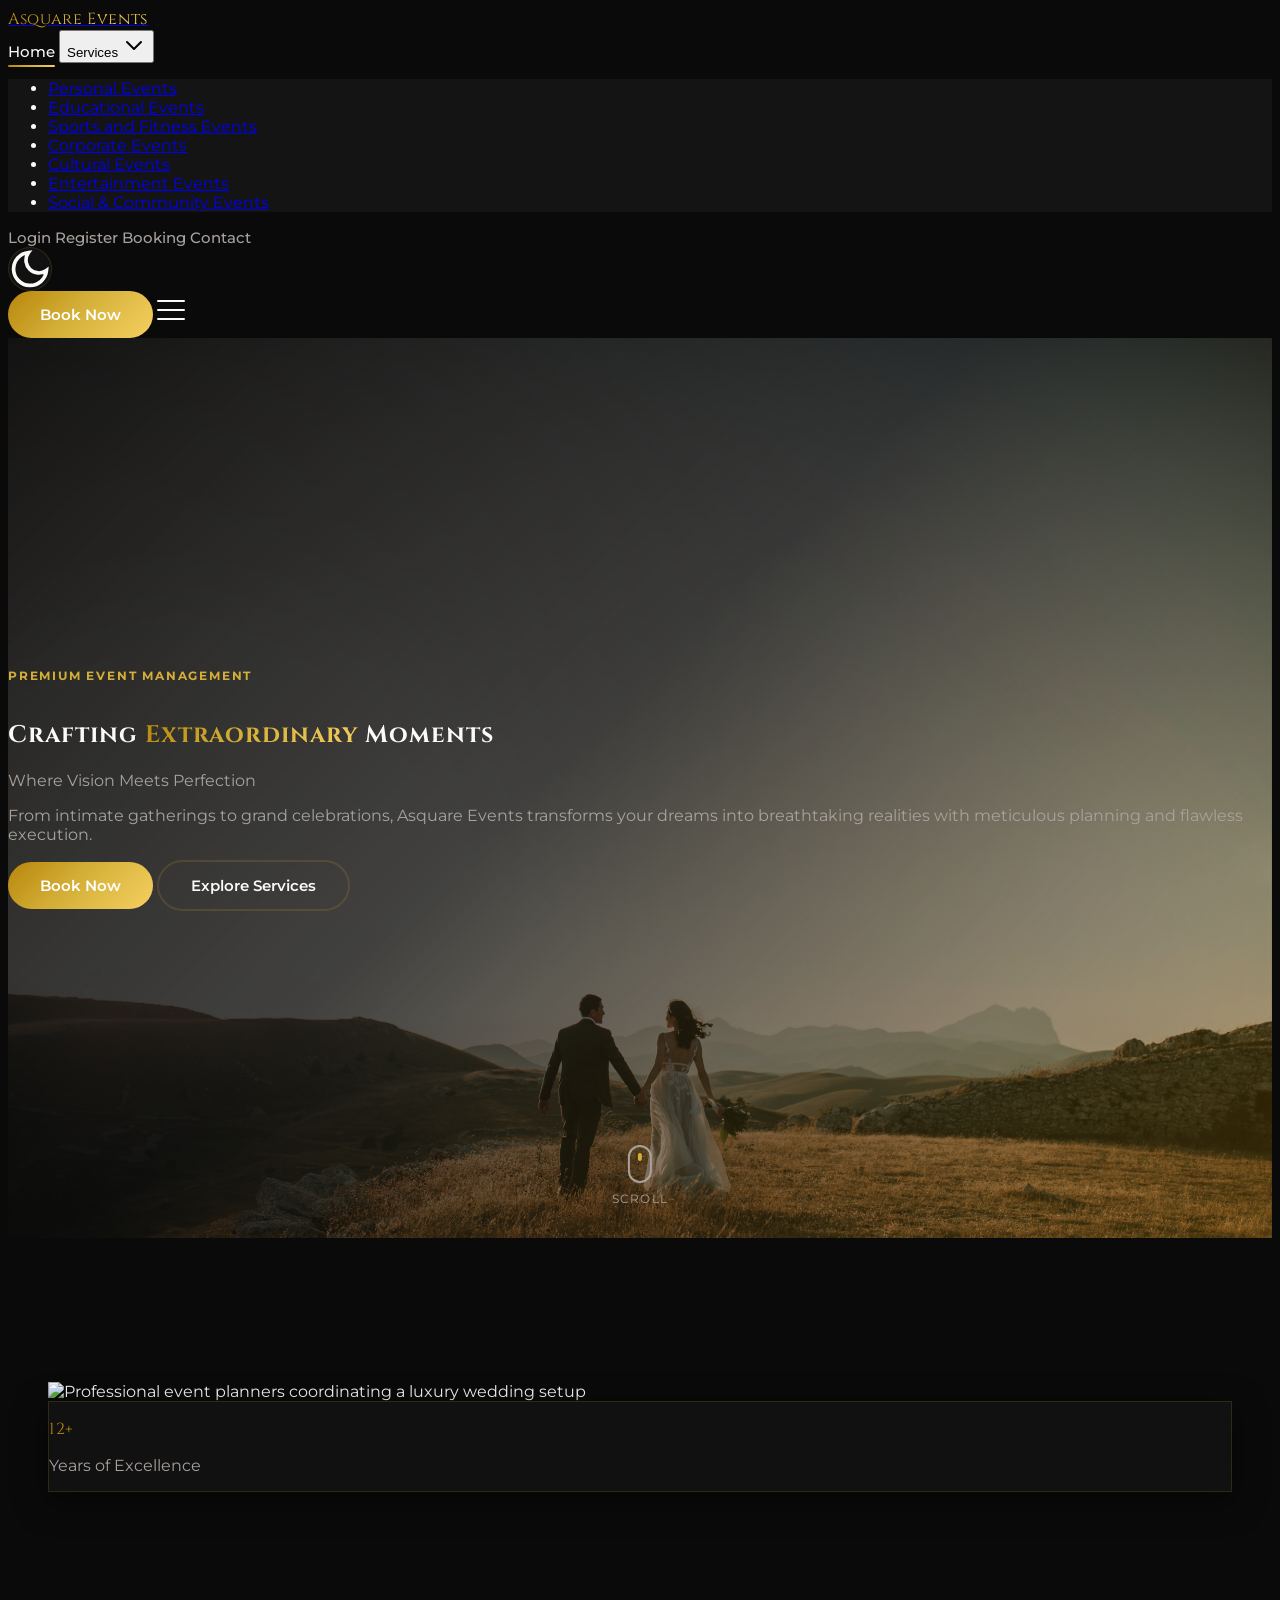
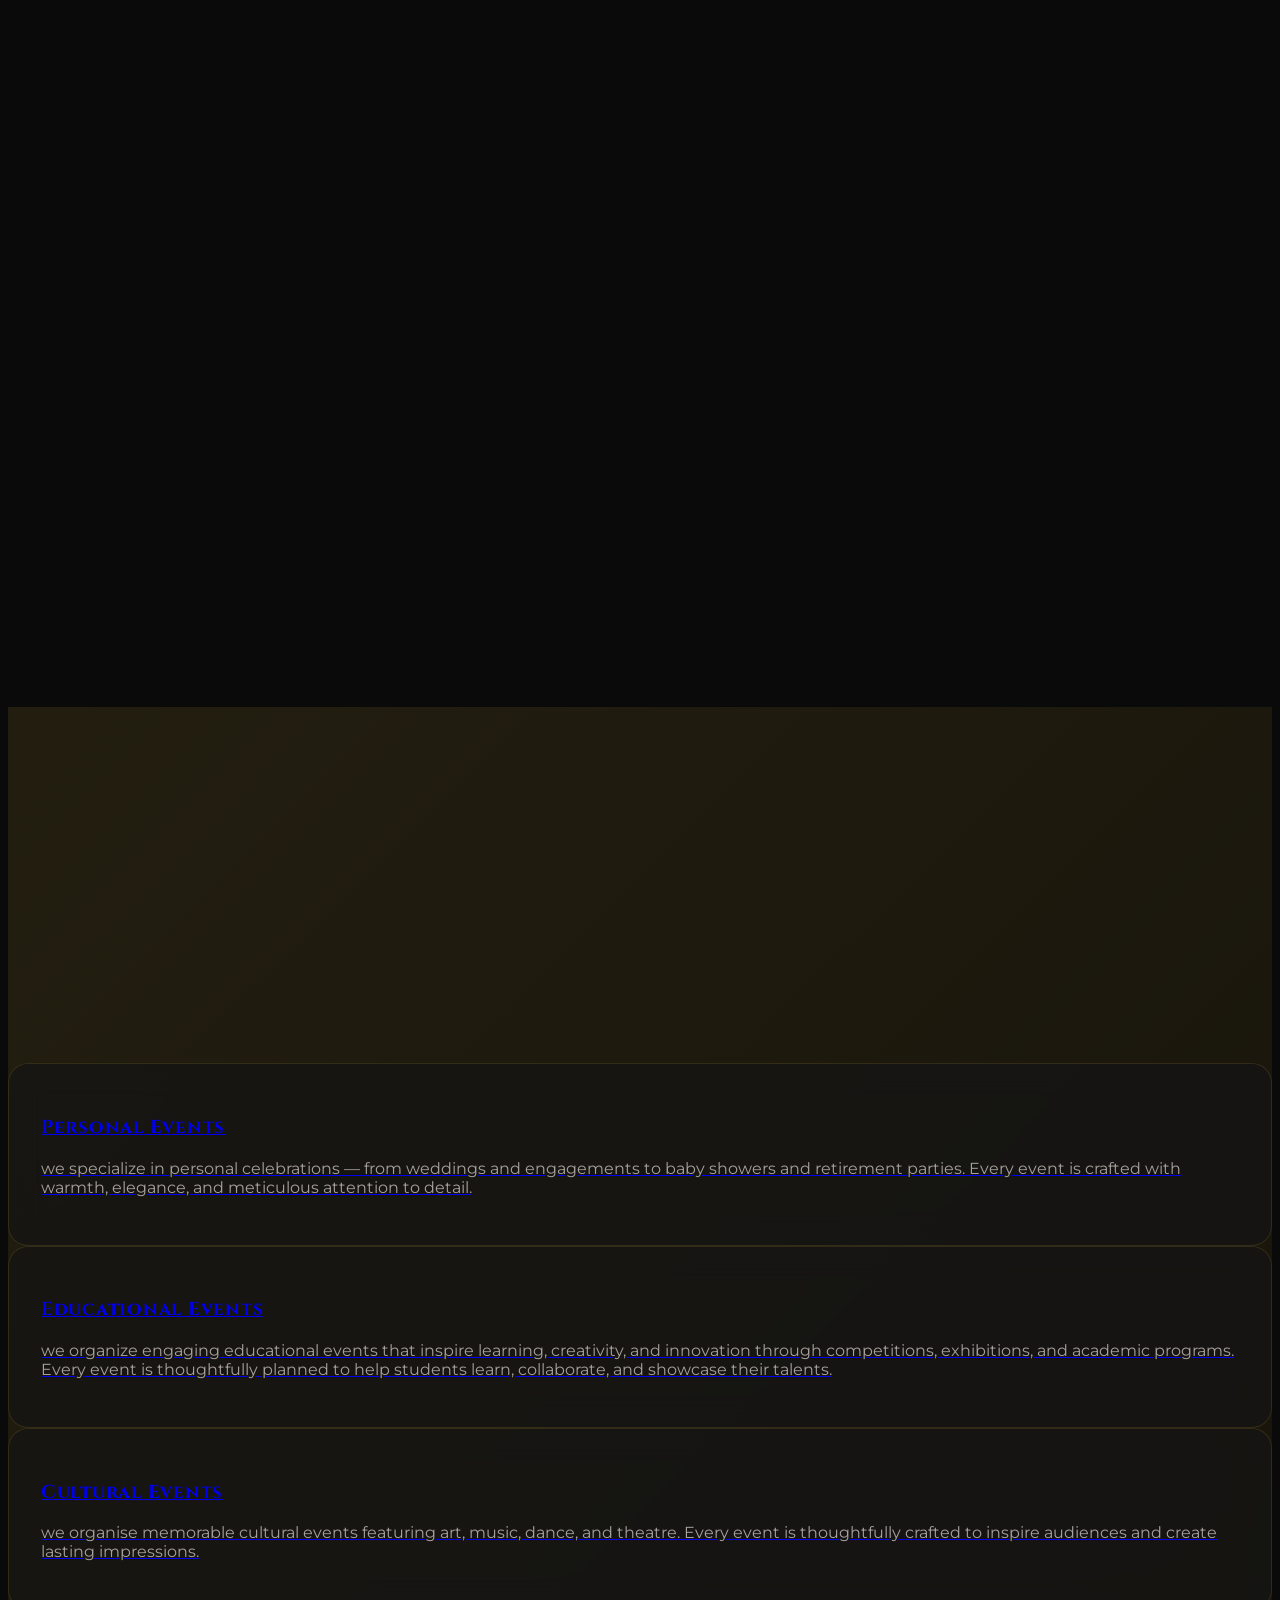
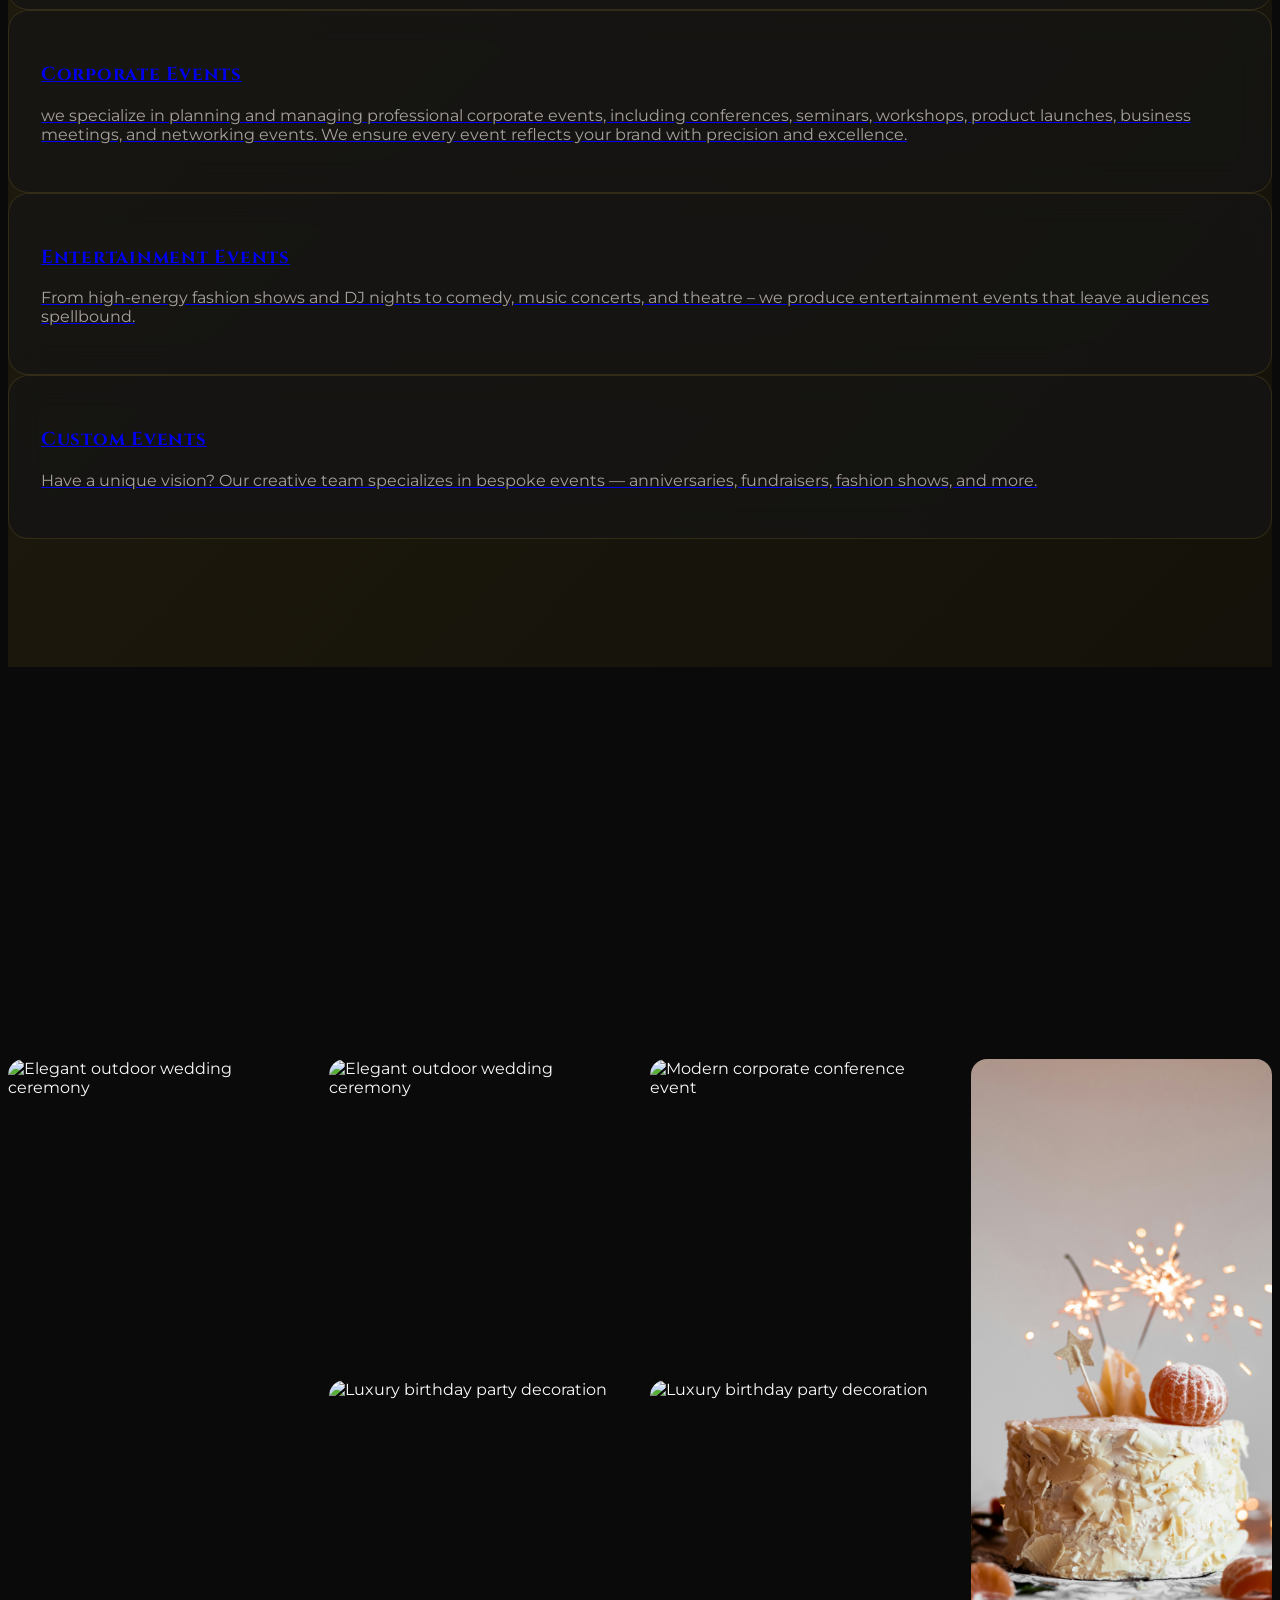
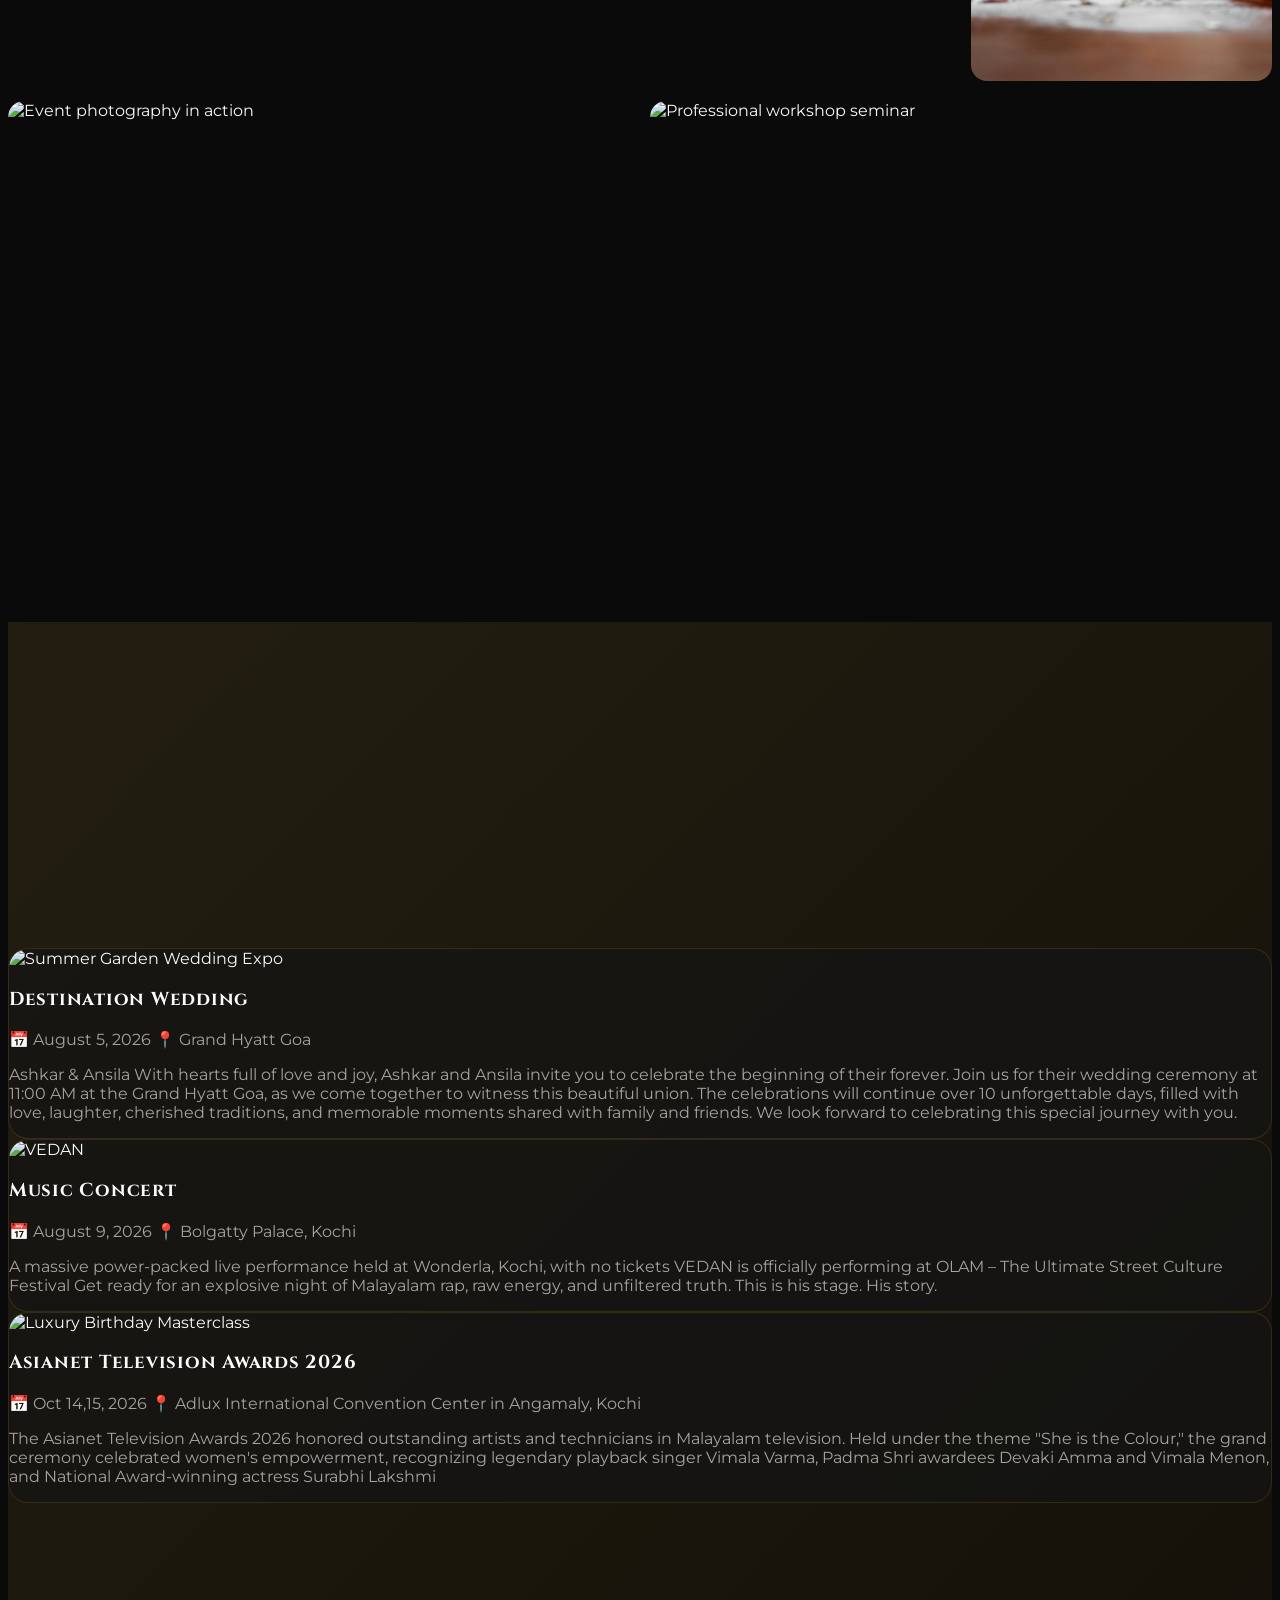
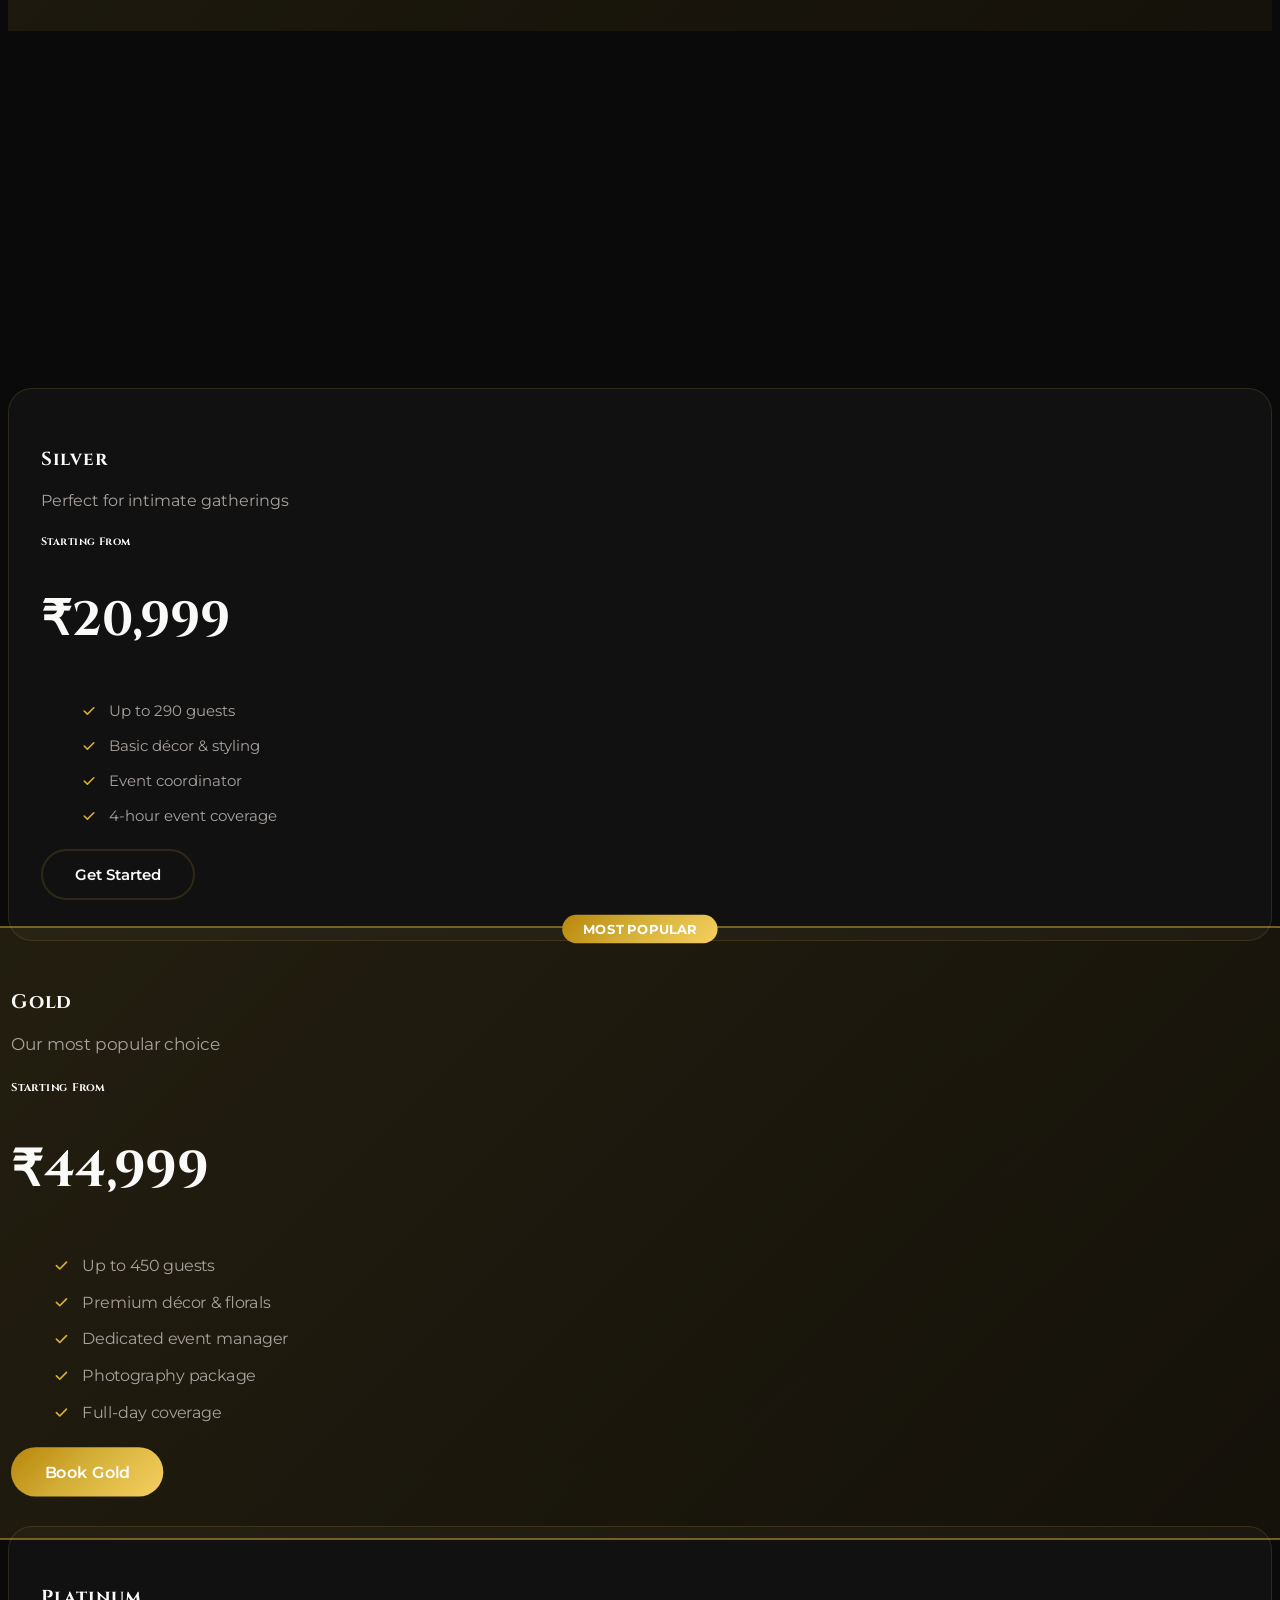
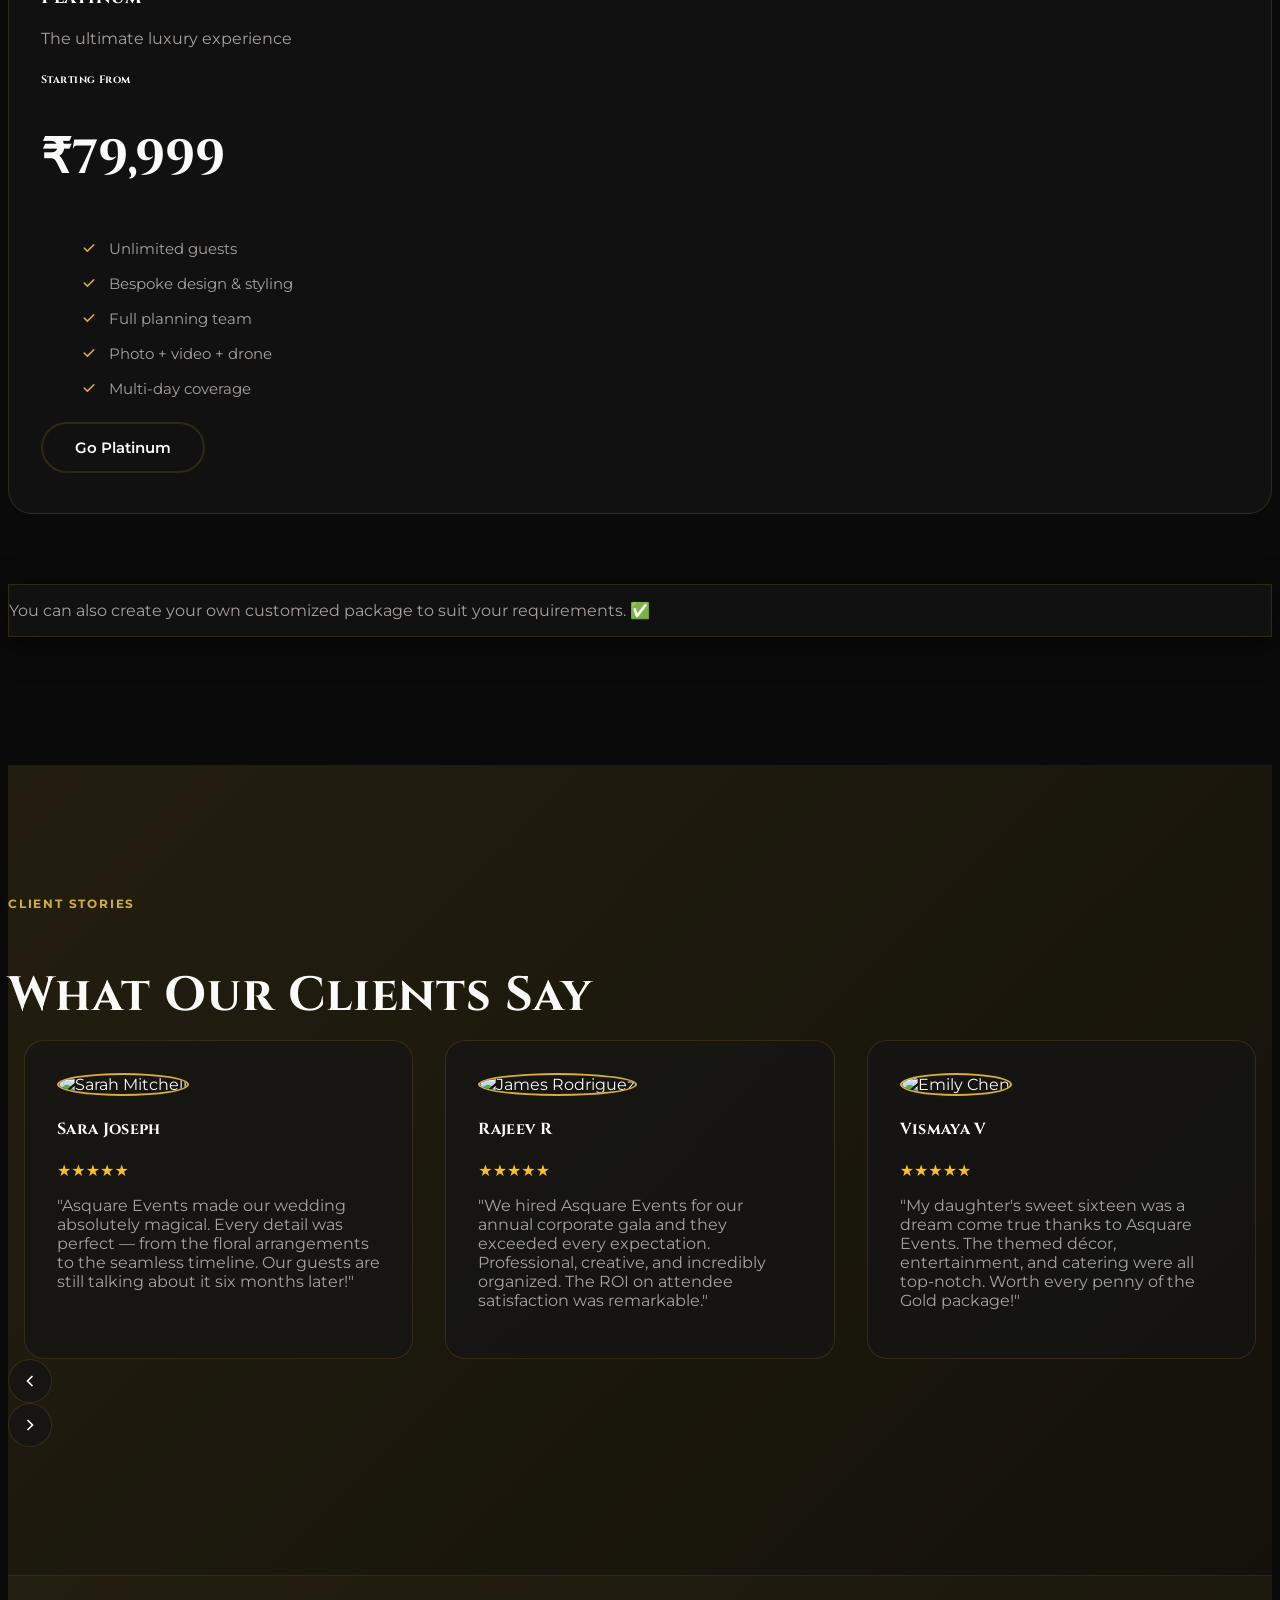
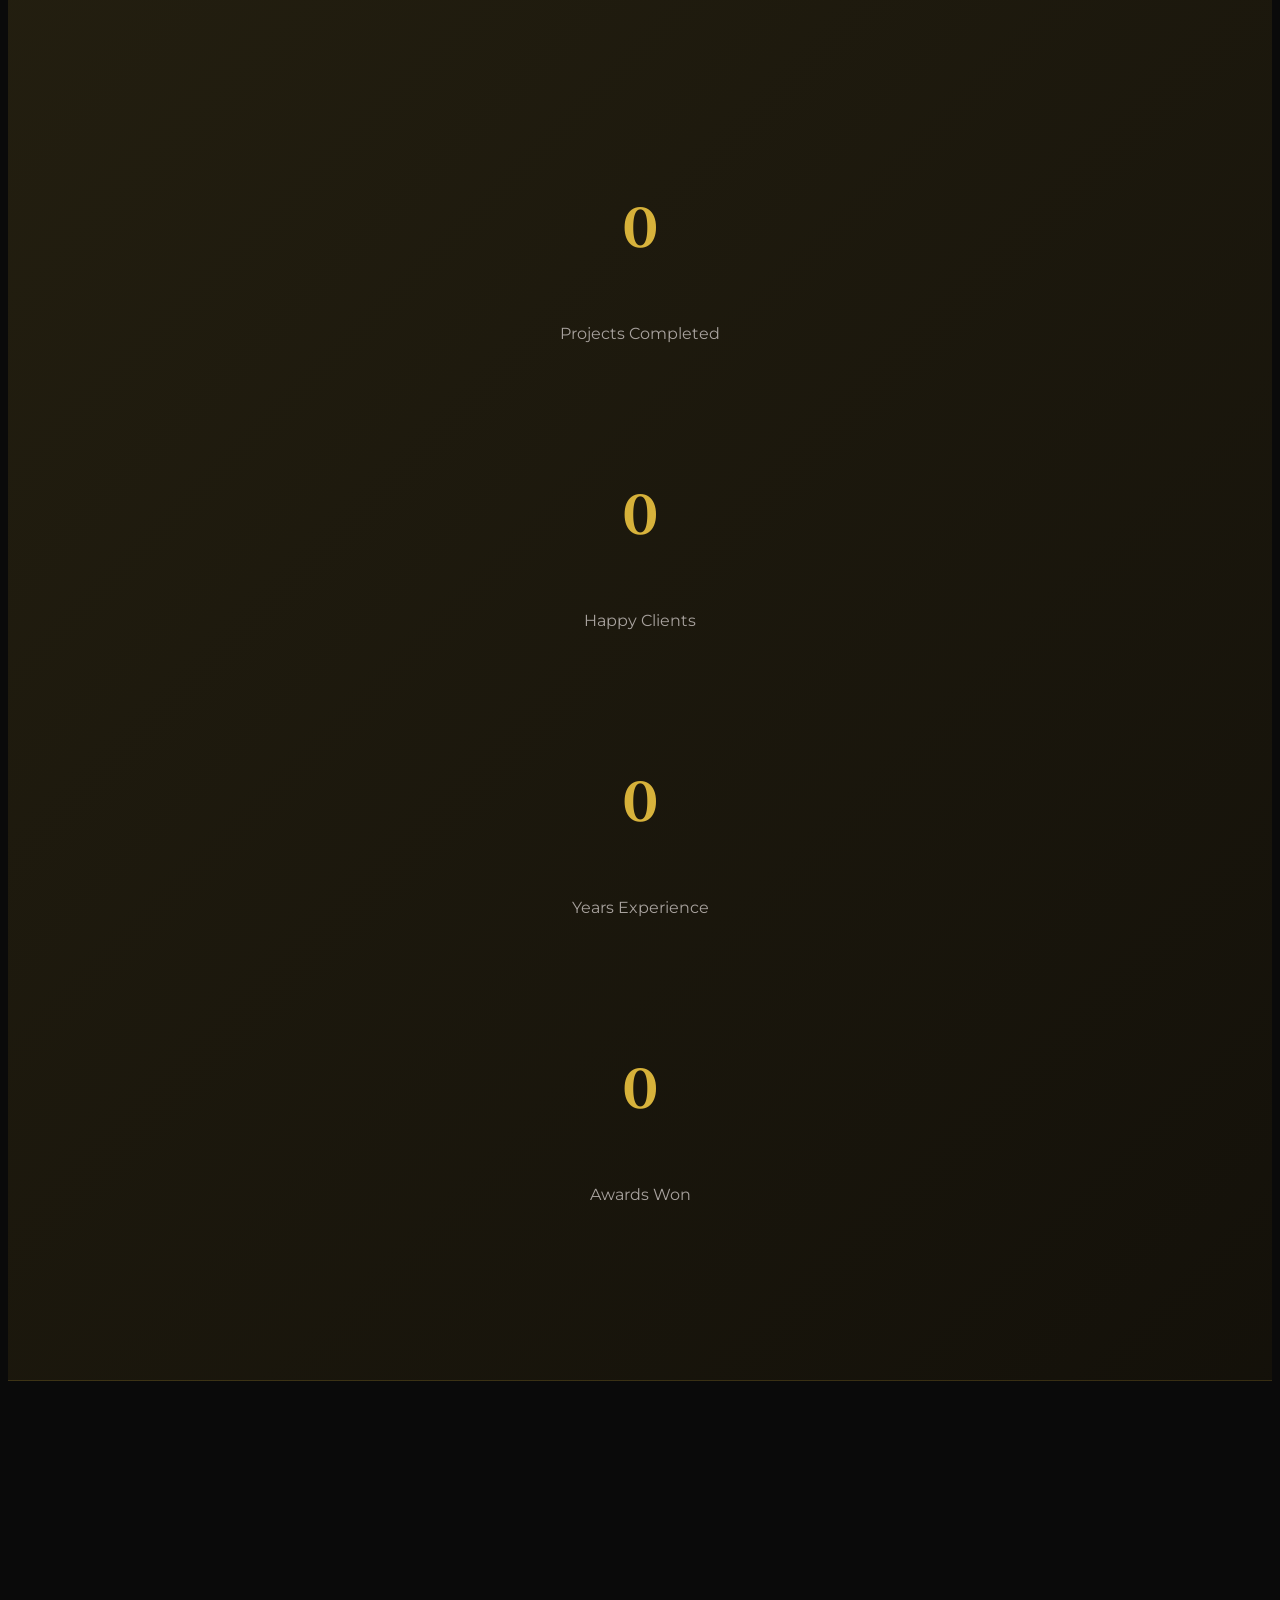
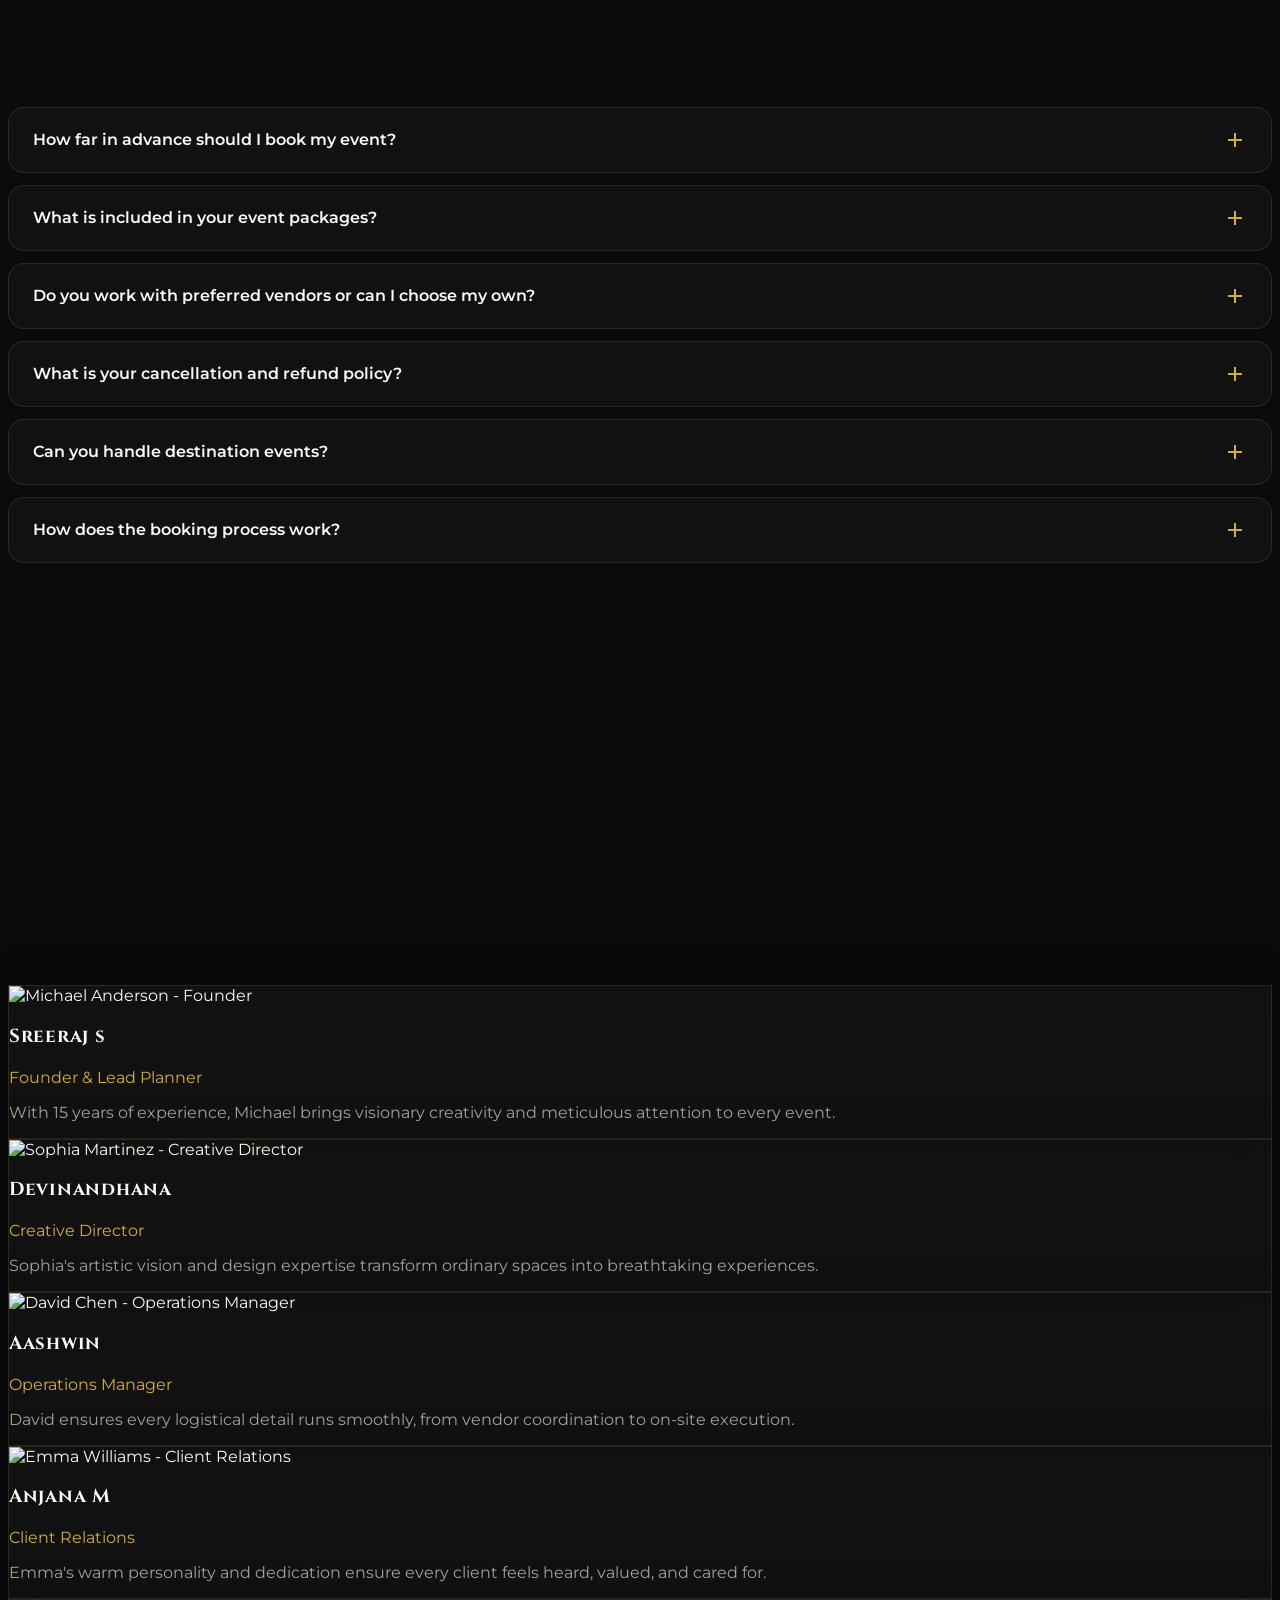
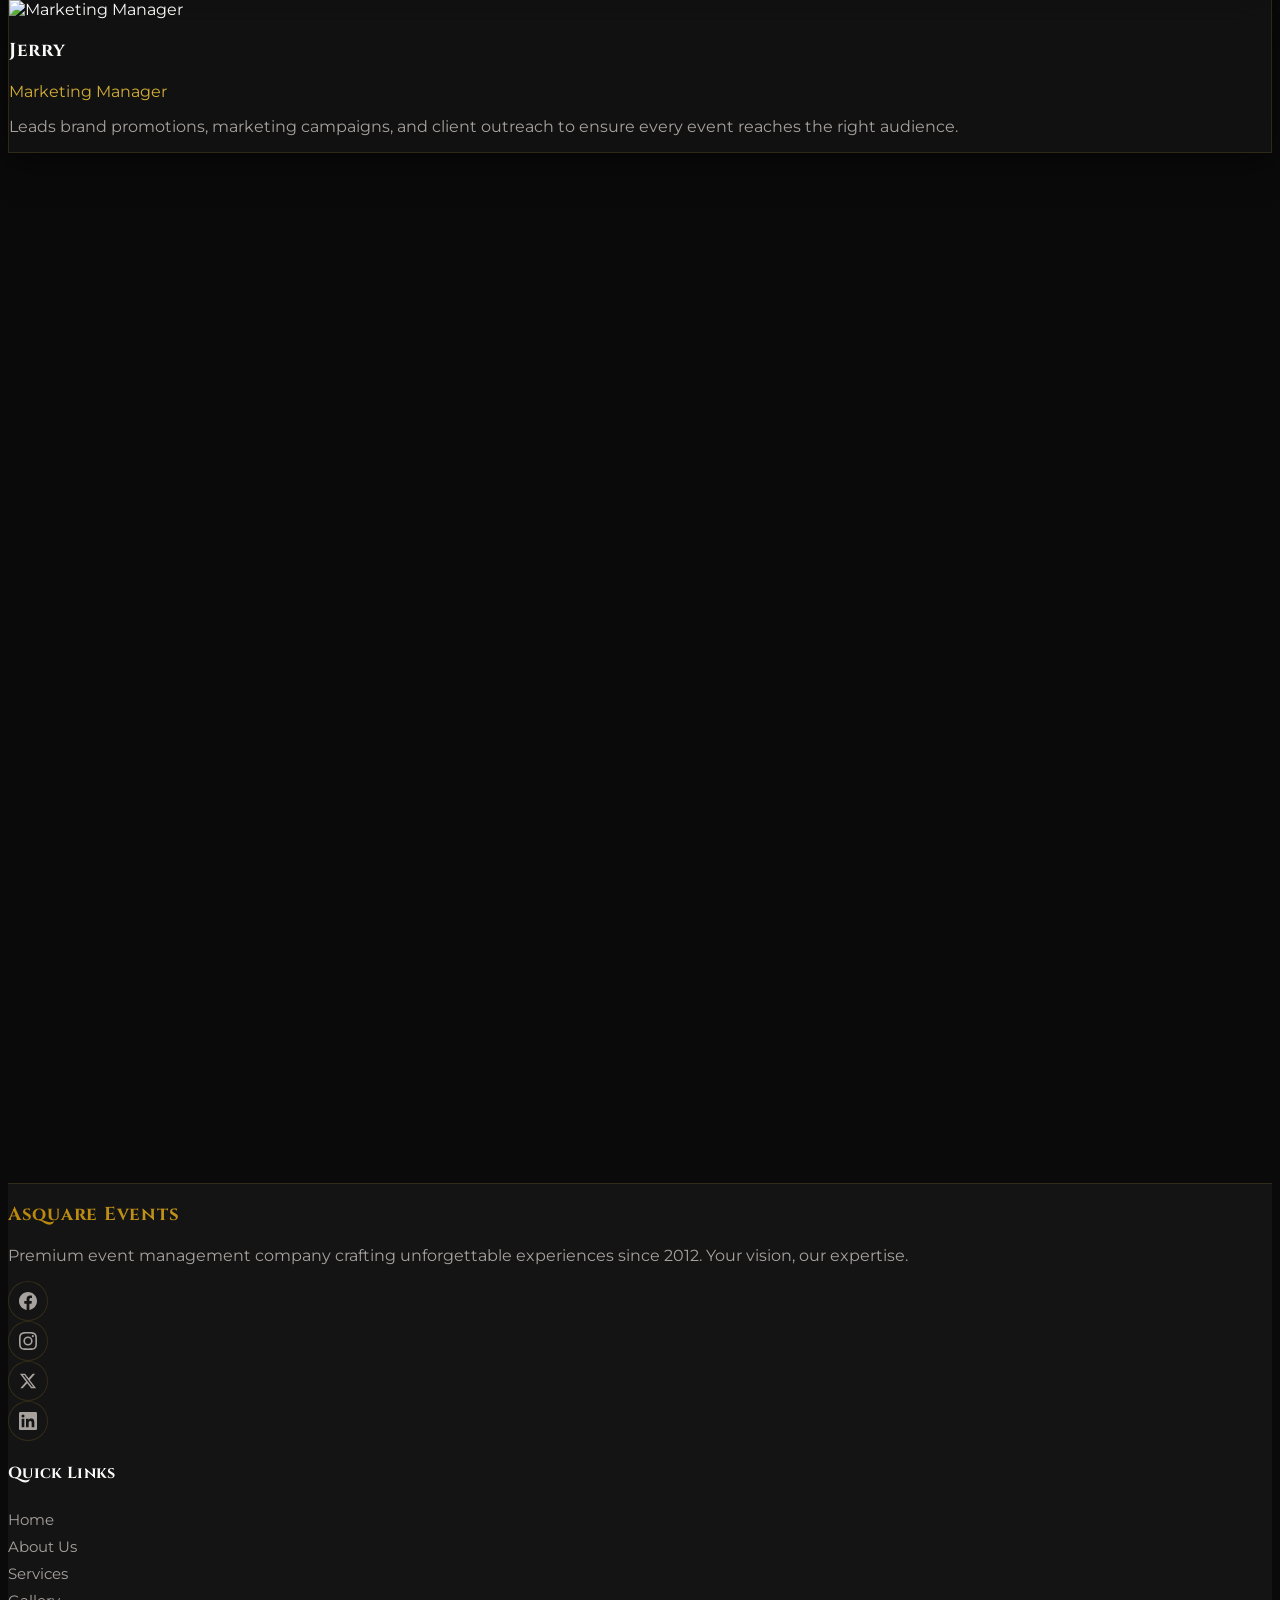
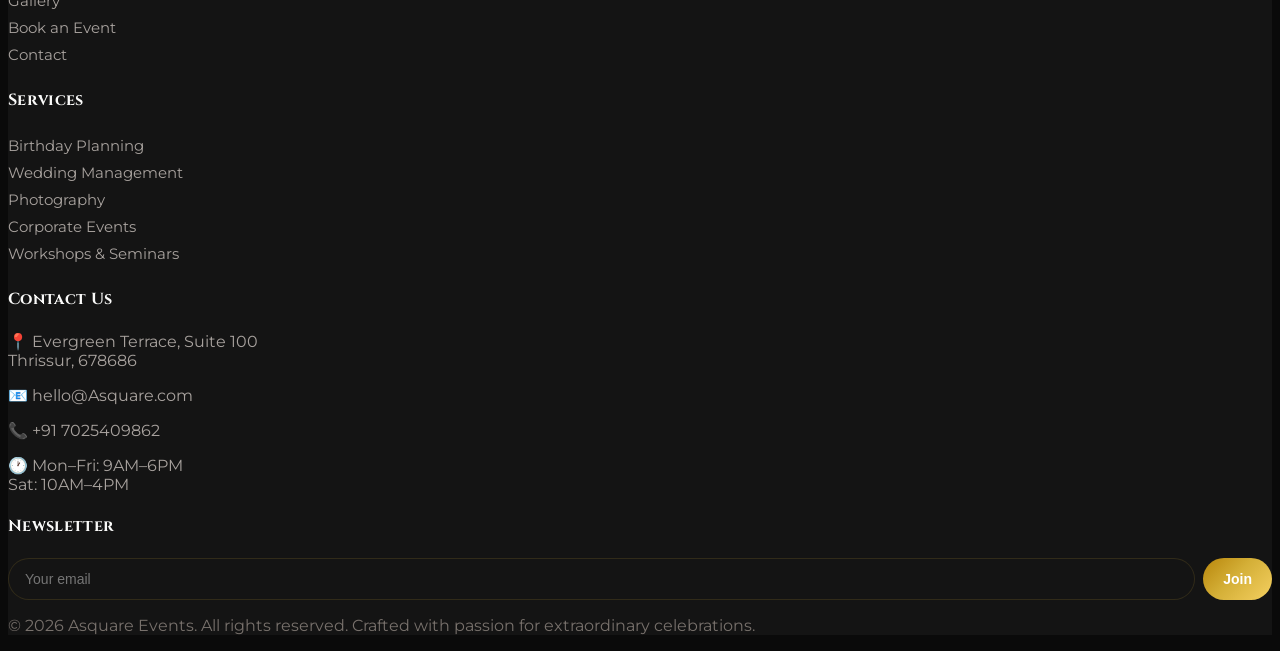
==== commit 1b0caae0: "update" ====
--- a/index.html
+++ b/index.html
@@ -241,8 +241,7 @@
     </section>
 
     <!--  GALLERY  -->
-
-    <!--  GALLERY  -->
+<!--  GALLERY  -->
 <section id="gallery" class="gallery-section section-padding" aria-labelledby="gallery-heading">
   <div class="max-w-7xl mx-auto px-4 sm:px-6 lg:px-8">
     <div class="text-center mb-8 gsap-reveal">
@@ -261,7 +260,7 @@
       <button class="filter-tab" data-filter="entertainment" role="tab">Entertainment Events</button>
     </div>
 
-    <div class="gallery-grid" id="gallery-grid">
+    <div class="gallery-grid" id="gallery-grid" aria-live="polite">
       
       <!-- ====== FIRST 19 ITEMS (VISIBLE INITIALLY) ====== -->
       
@@ -645,14 +644,15 @@
         </div>
       </div>
 
+      </div>
+      <!-- ===== END GALLERY GRID ===== -->
     </div>
-    <!-- ===== END GALLERY GRID ===== -->
 
     <!-- ===== SHOW MORE BUTTON ===== -->
     <div class="gallery-show-more-wrapper gsap-reveal">
-      <button id="show-more-btn" class="btn-show-more">
+      <button id="show-more-btn" class="btn-show-more" type="button" aria-expanded="false" aria-controls="gallery-grid">
         <span class="btn-text">Show More</span>
-        <span class="btn-count" id="hidden-count">(Showing 19 of 38)</span>
+        <span class="btn-count" id="hidden-count">(Showing 8 of 42)</span>
         <svg class="btn-arrow" width="20" height="20" viewBox="0 0 24 24" fill="none" stroke="currentColor" stroke-width="2">
           <path d="M6 9l6 6 6-6"/>
         </svg>
--- a/css/styles.css
+++ b/css/styles.css
@@ -574,7 +574,8 @@
 }
 
 /* ===== HIDDEN GALLERY ITEMS ===== */
-.gallery-item.hidden-gallery-item {
+.gallery-item.hidden-gallery-item,
+.gallery-item.is-hidden {
   display: none !important;
 }
 
@@ -598,6 +599,7 @@
 .btn-show-more.hide-button {
   display: none !important;
 }
+
 
 /* Gallery filter tabs */
 .filter-tabs {
